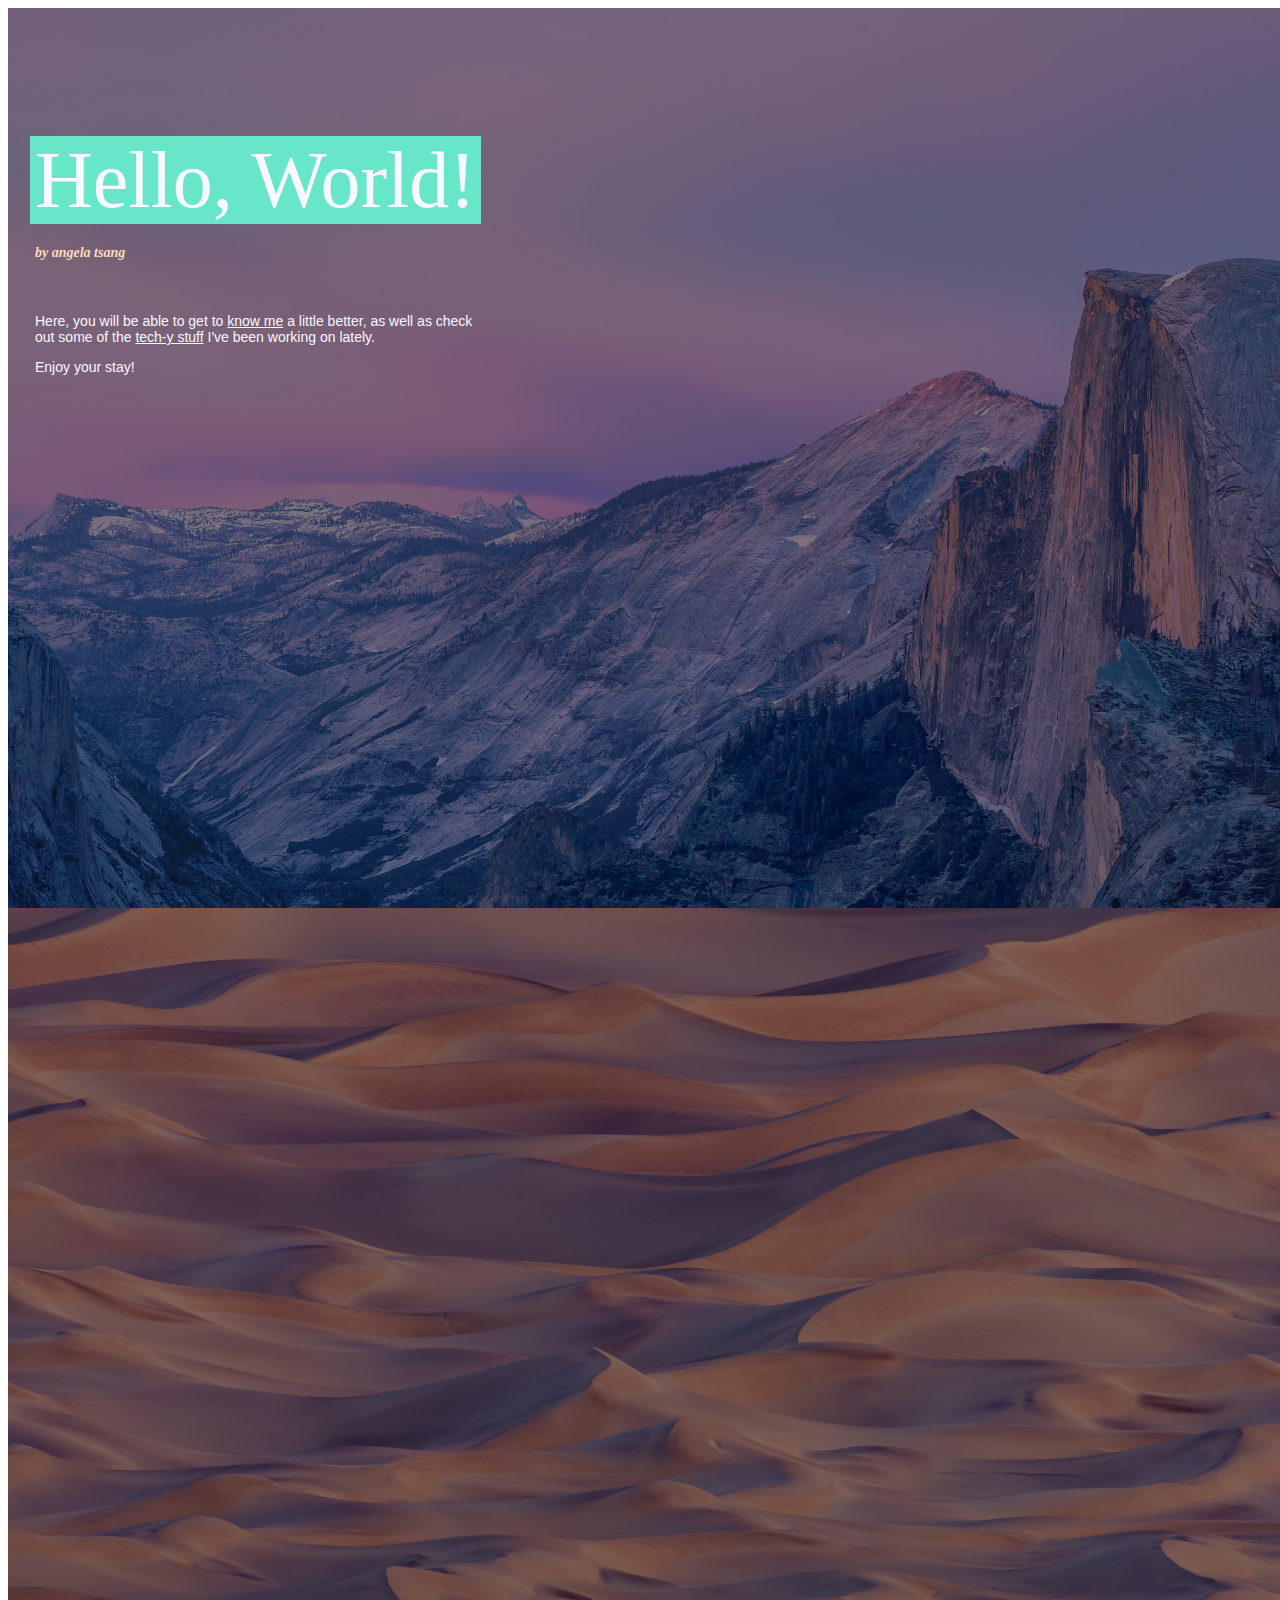
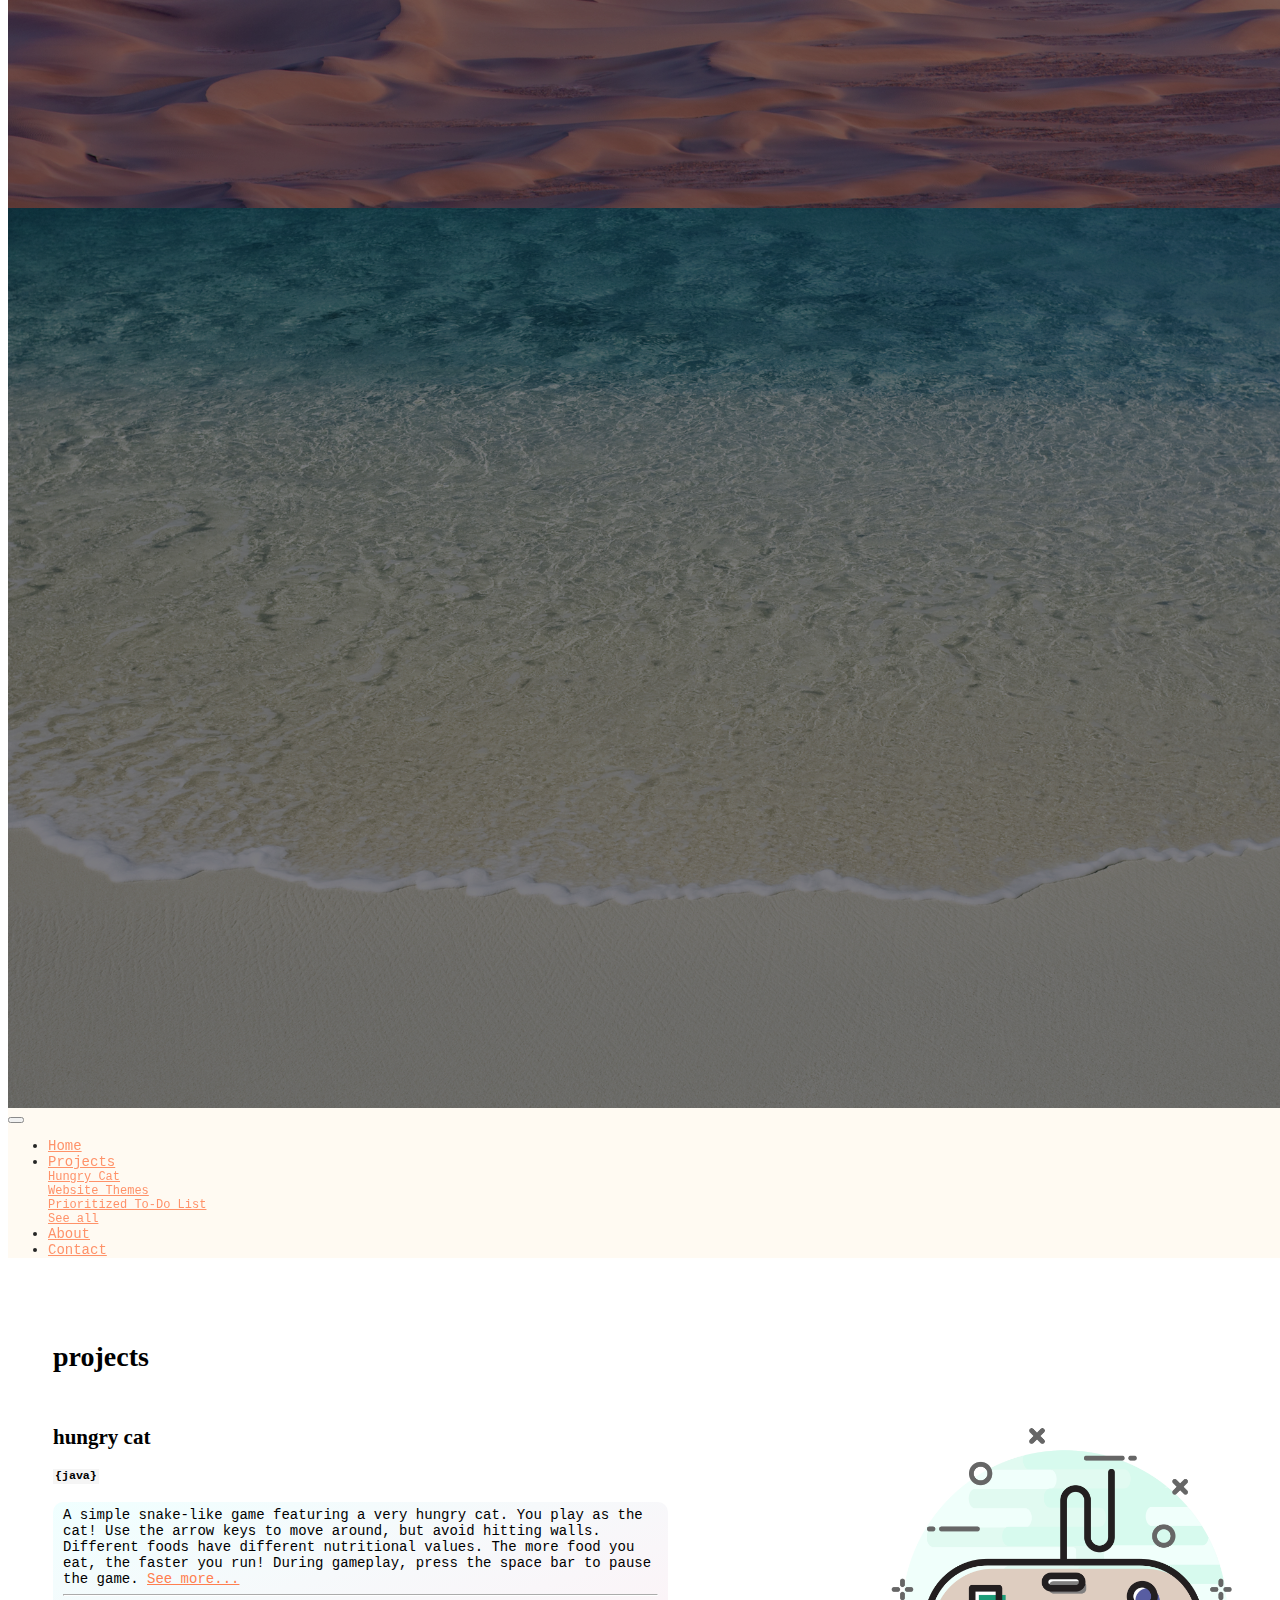
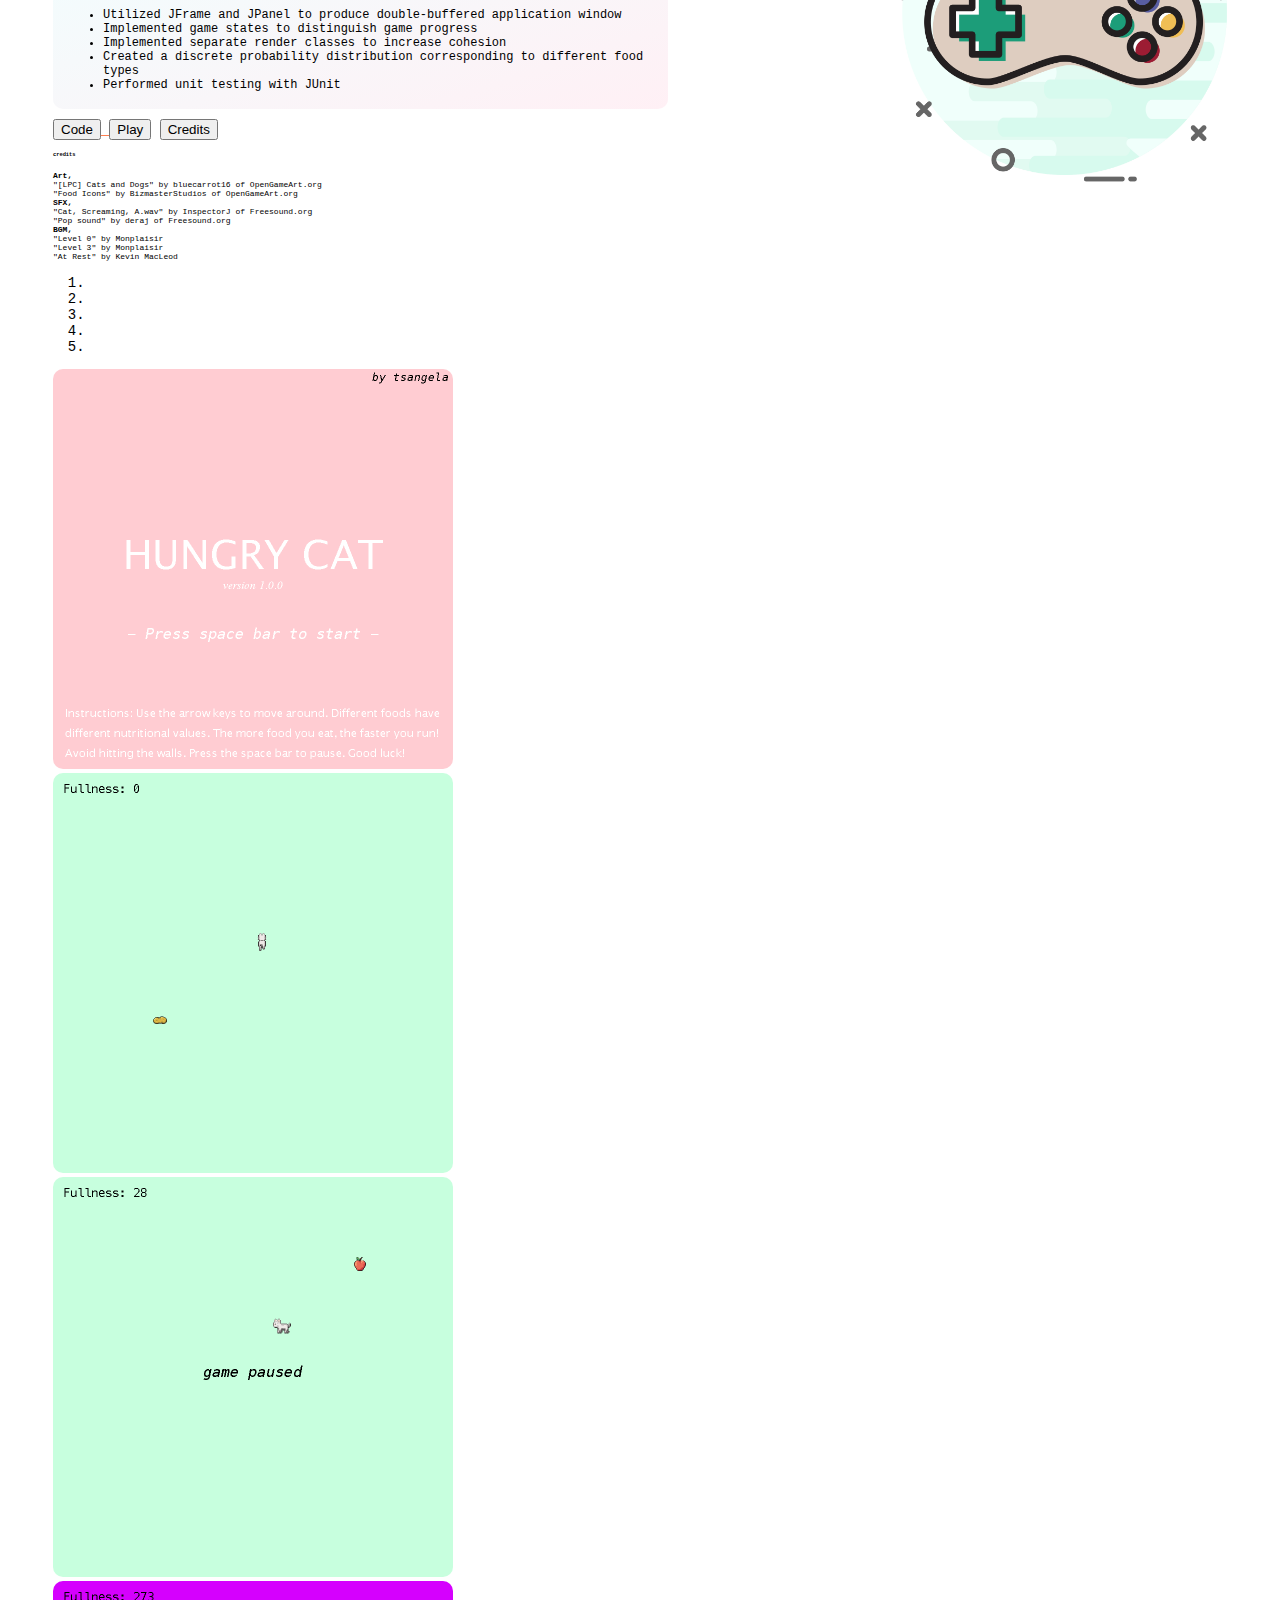
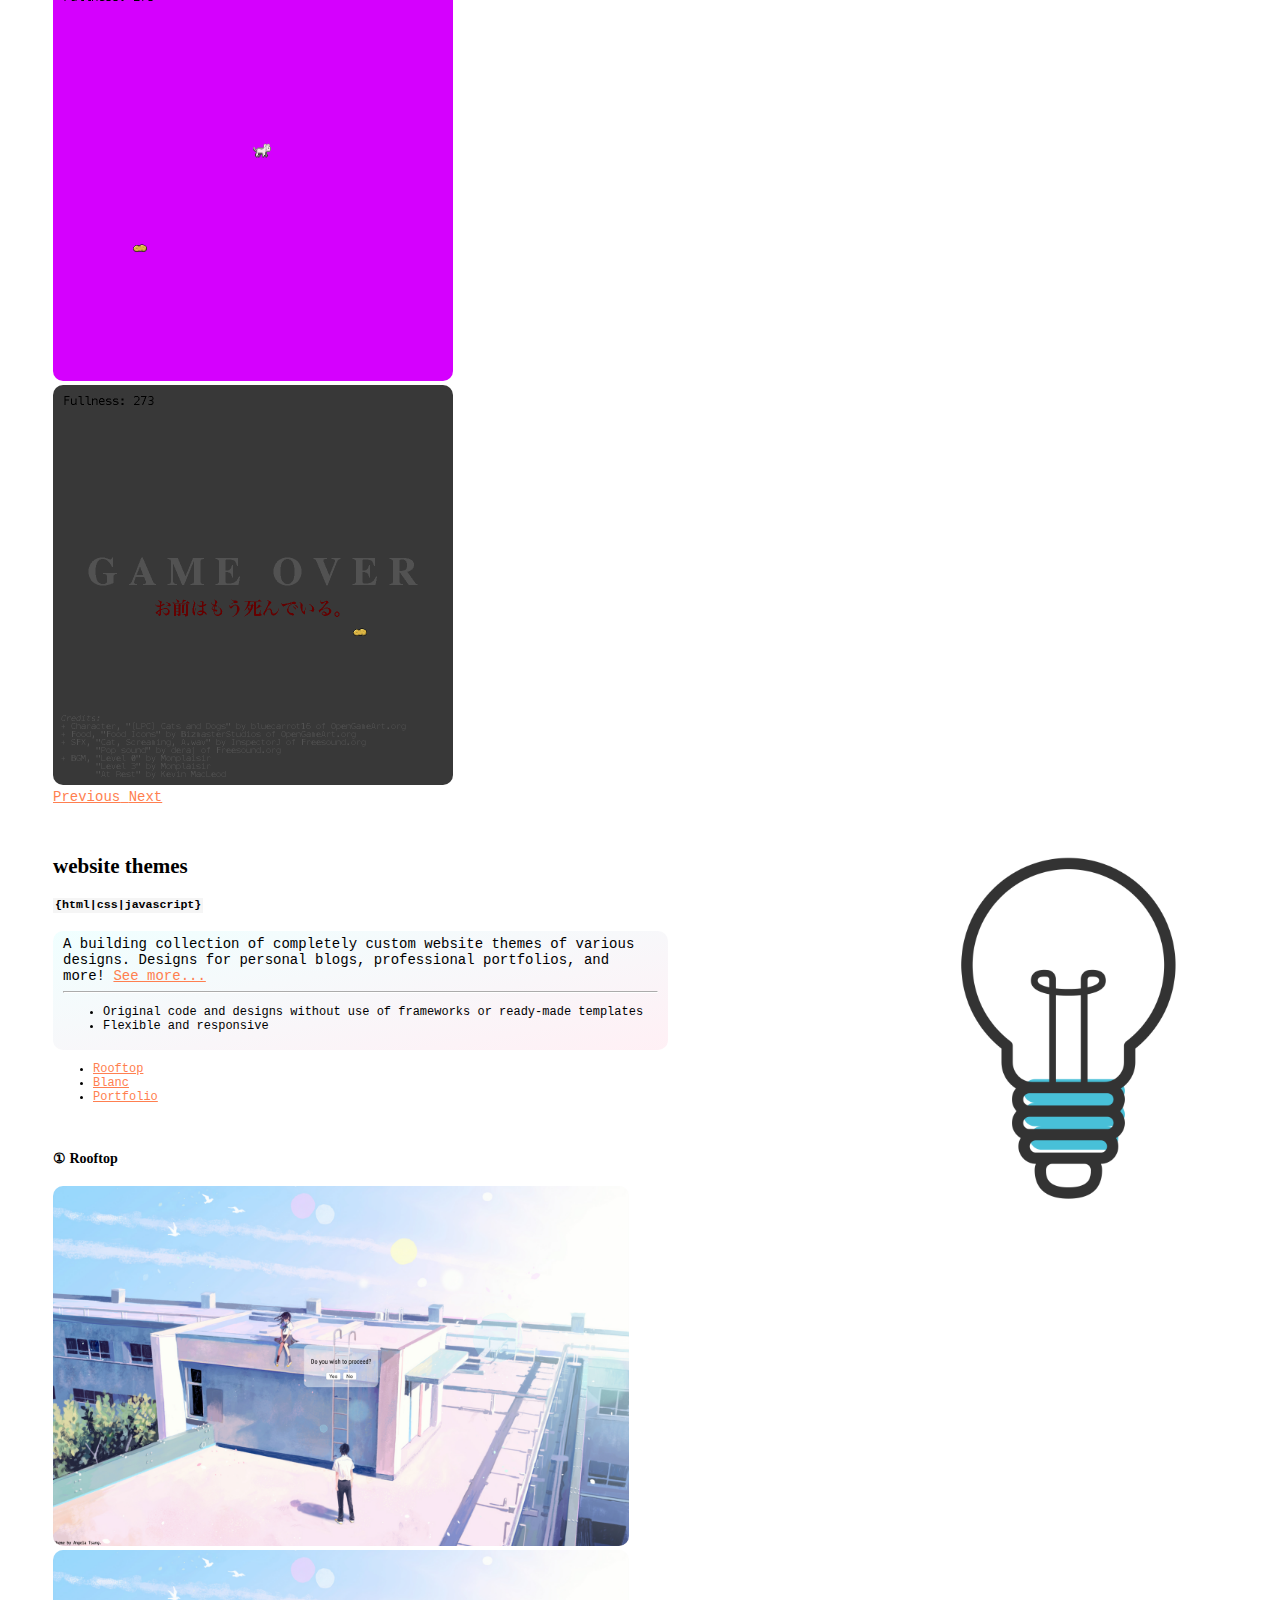
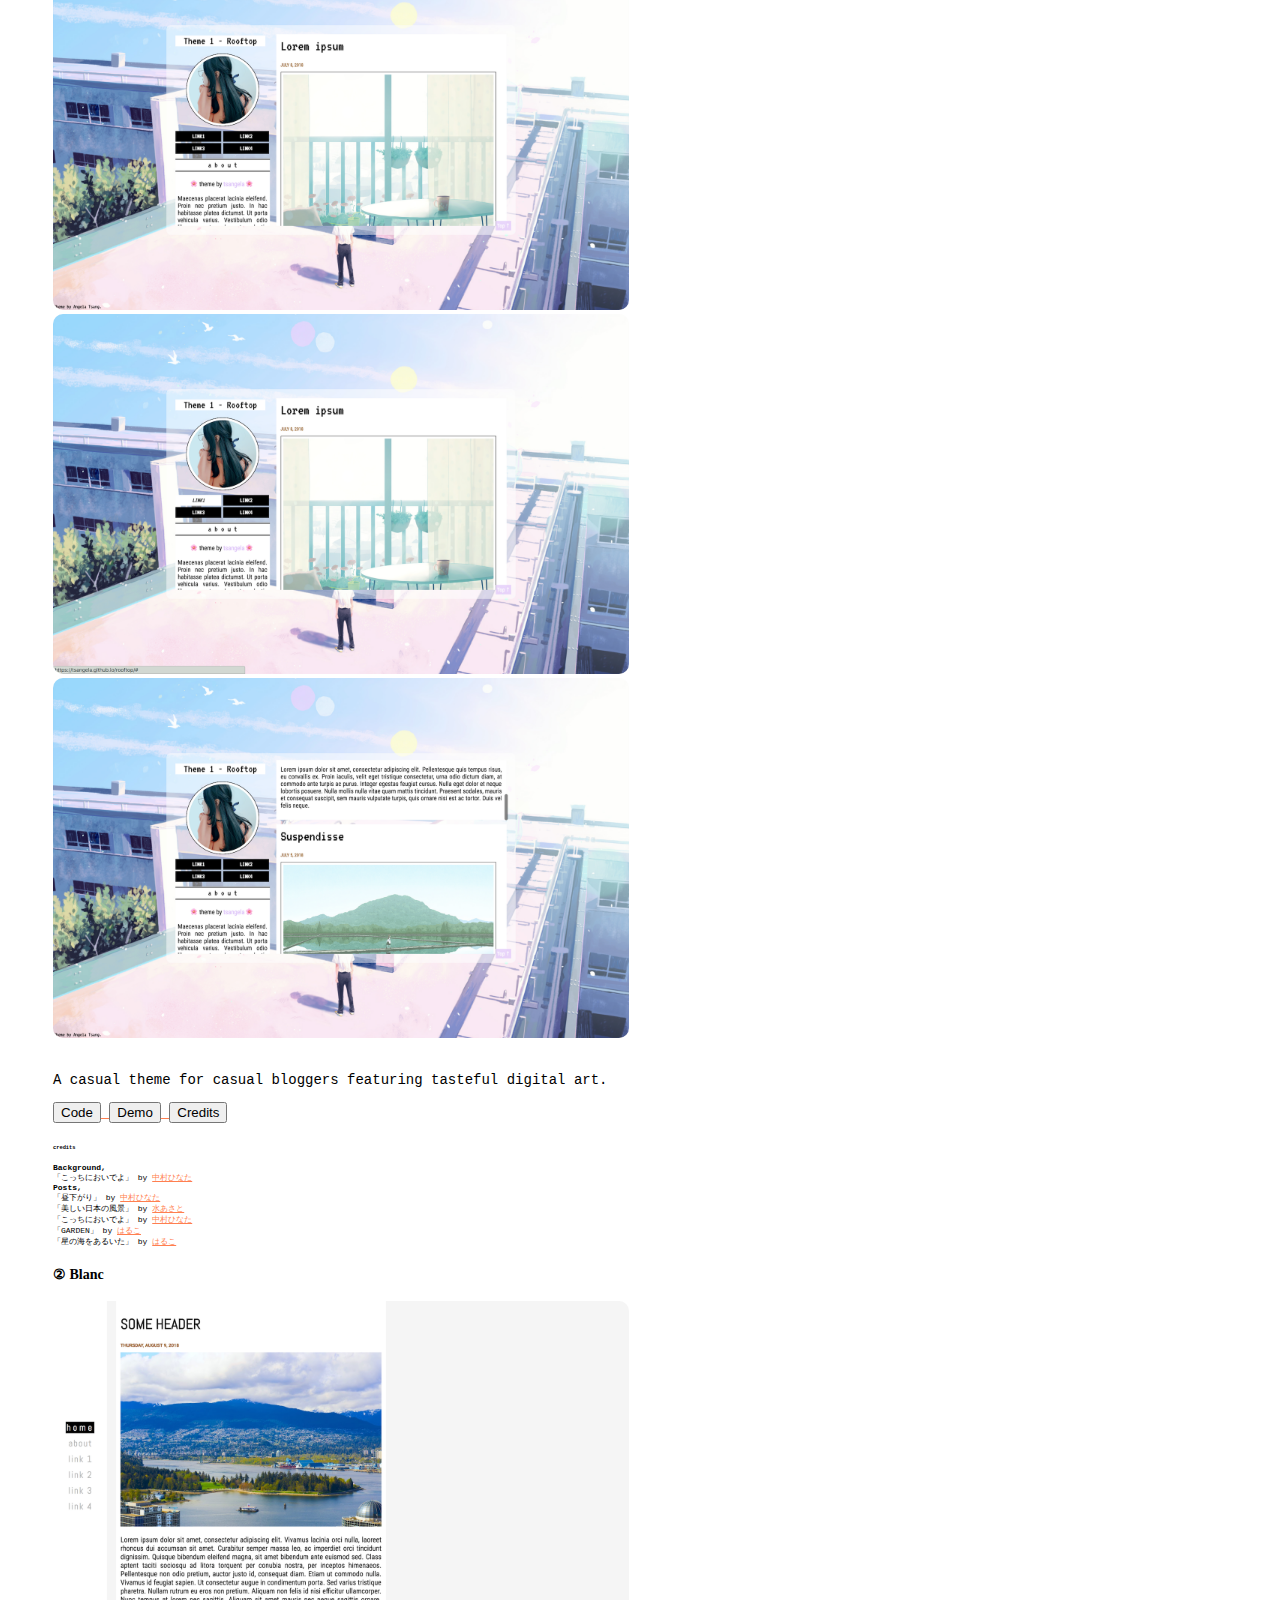
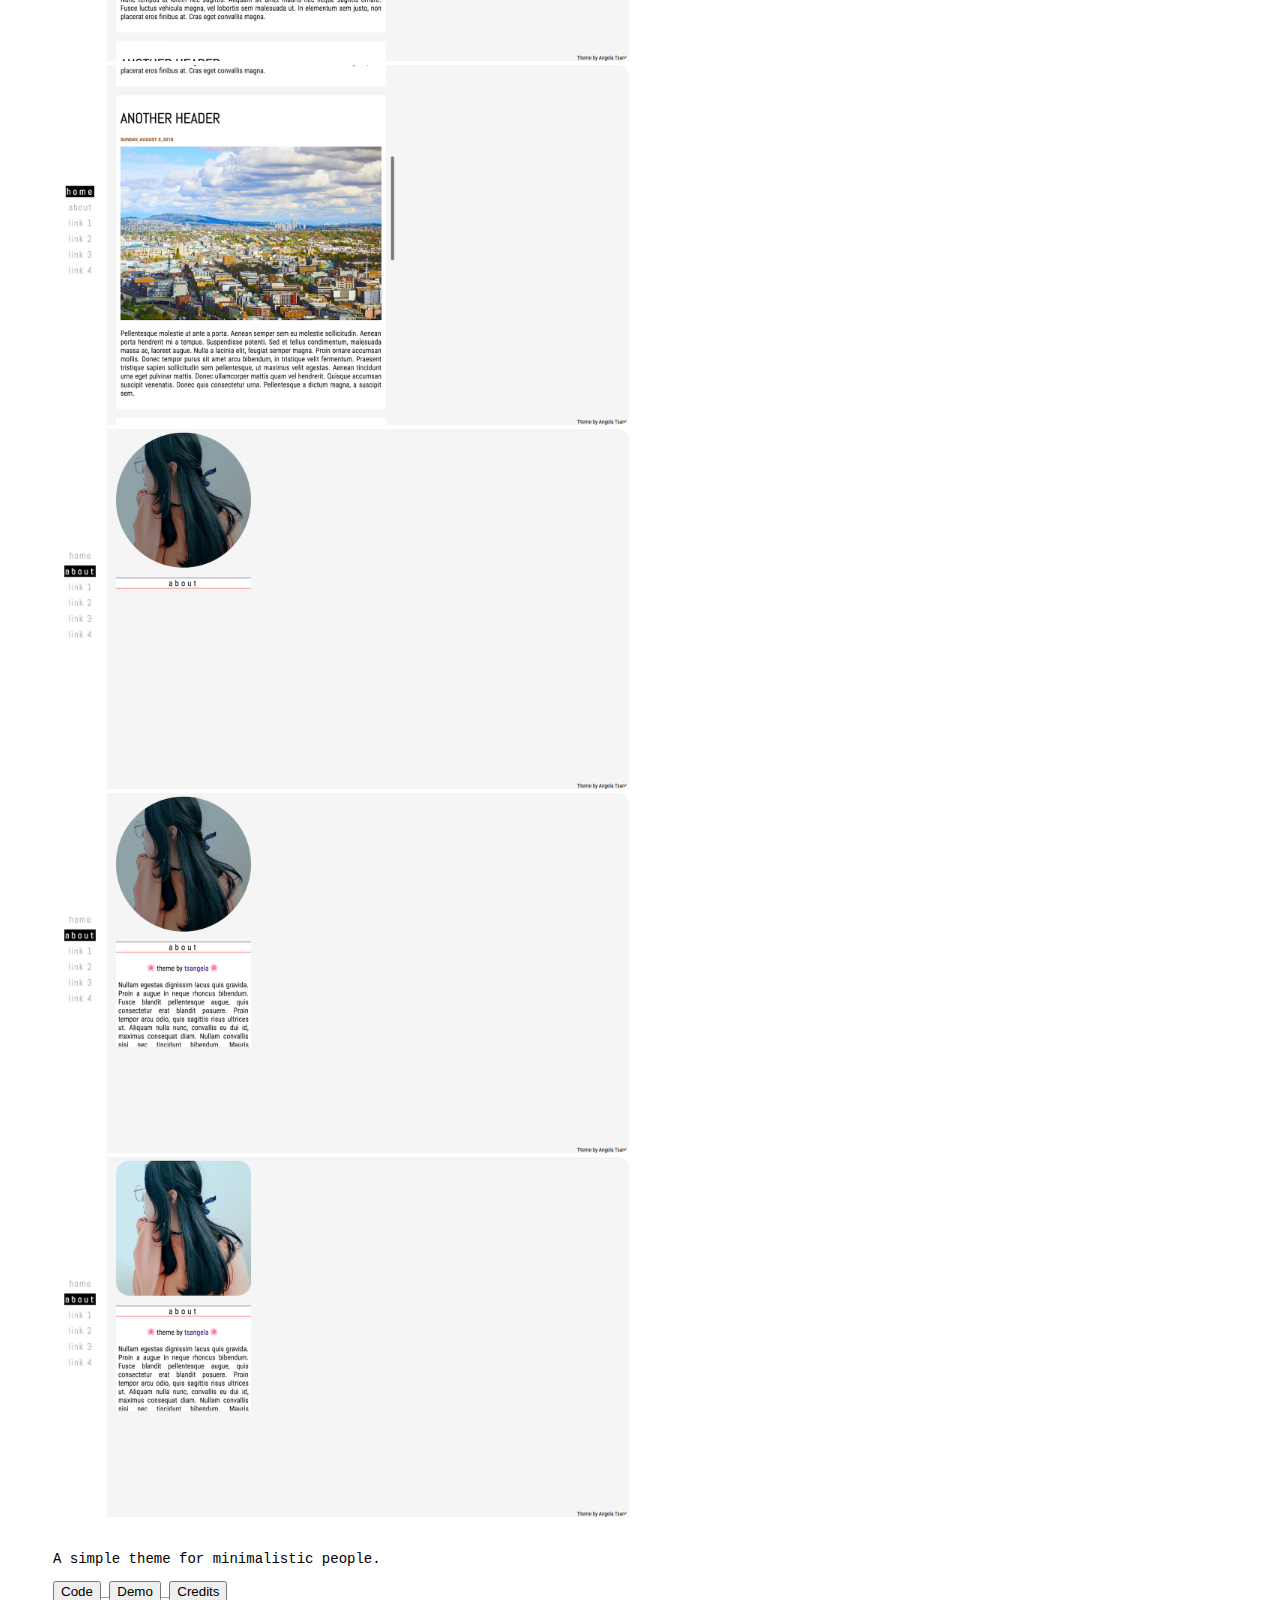
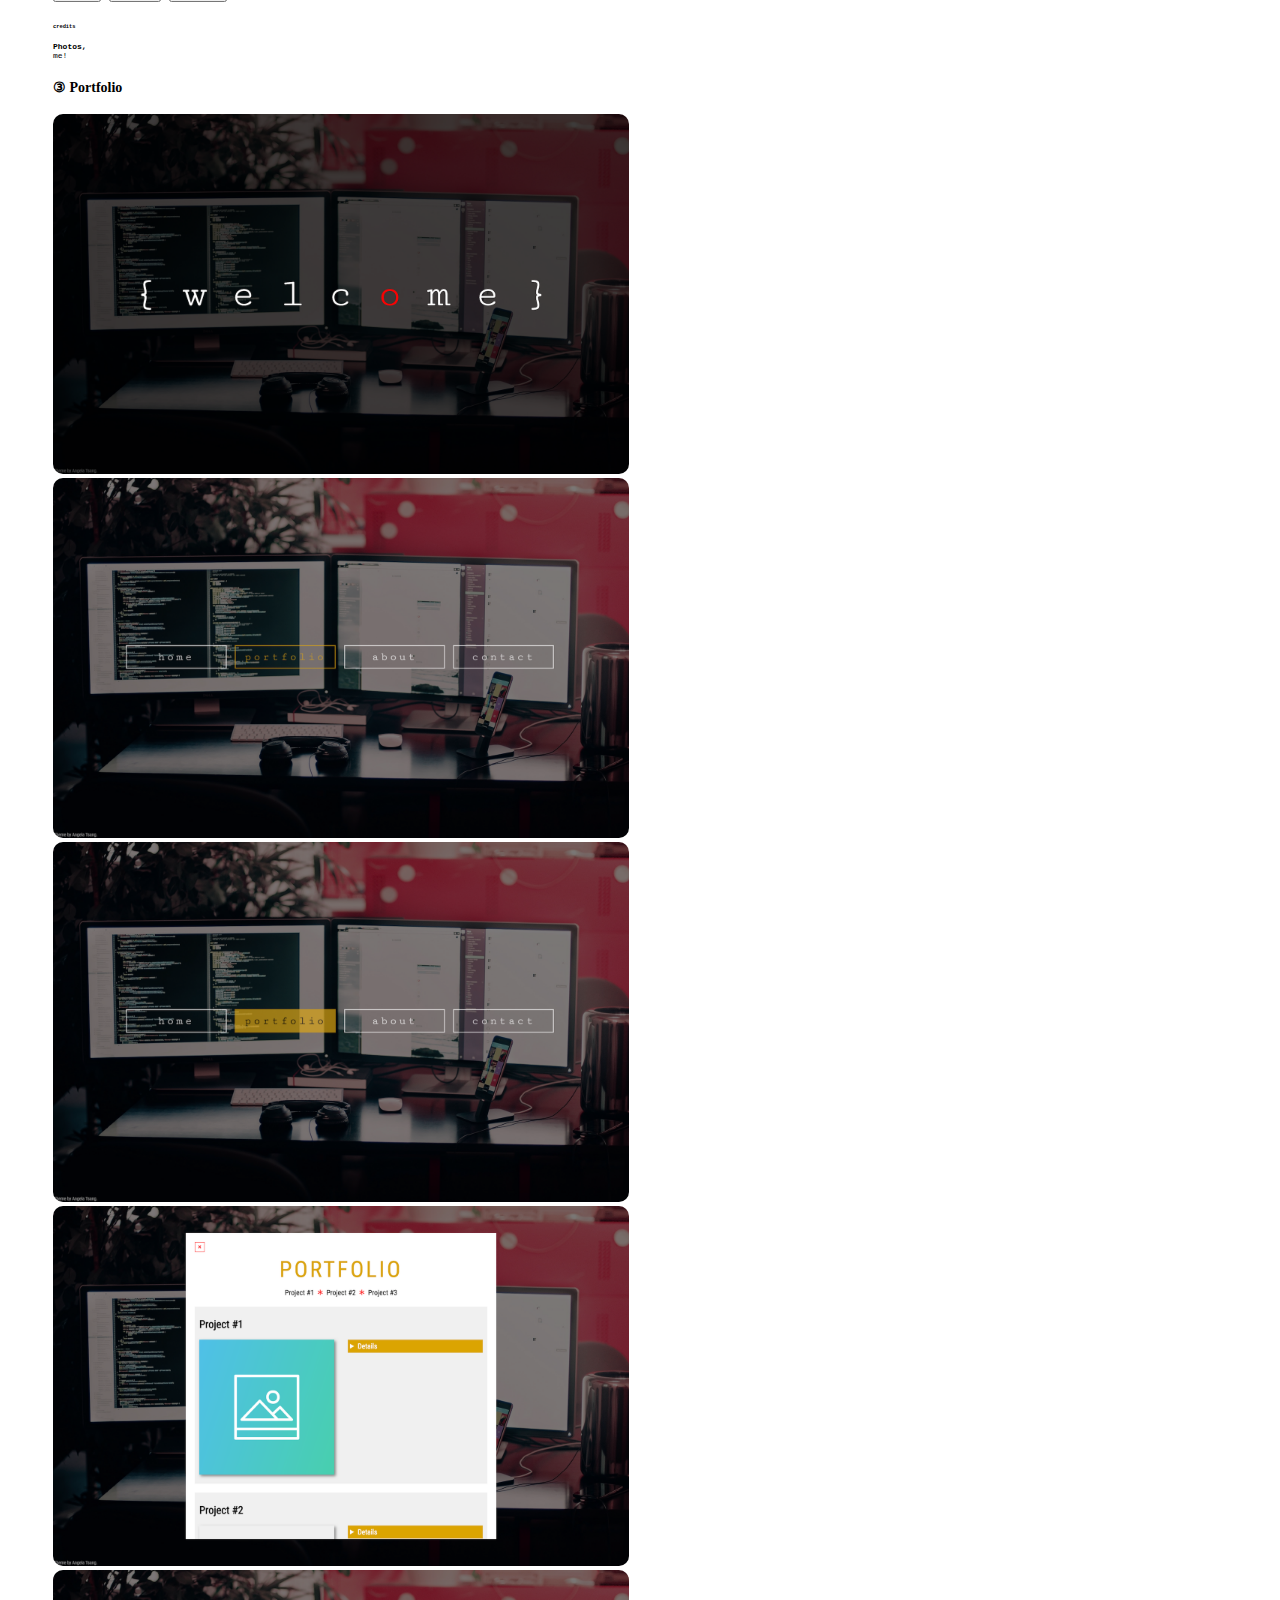
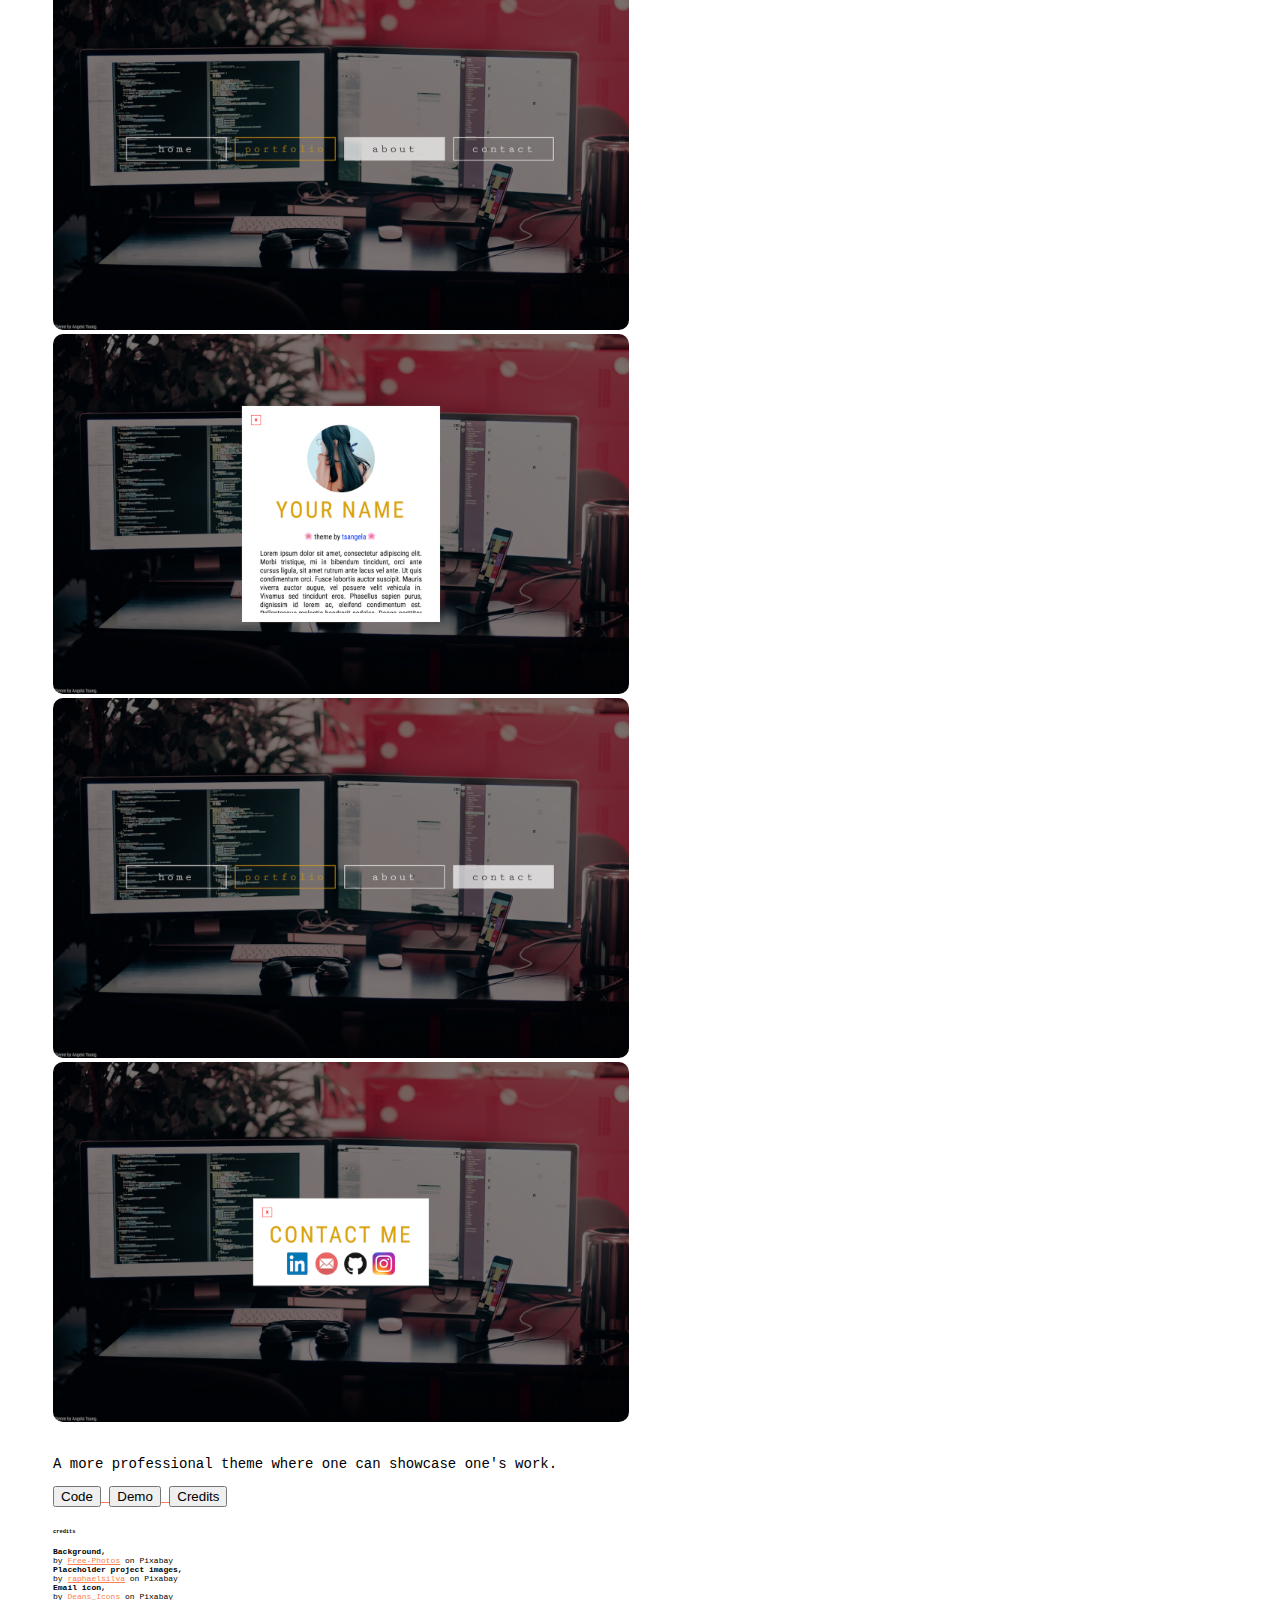
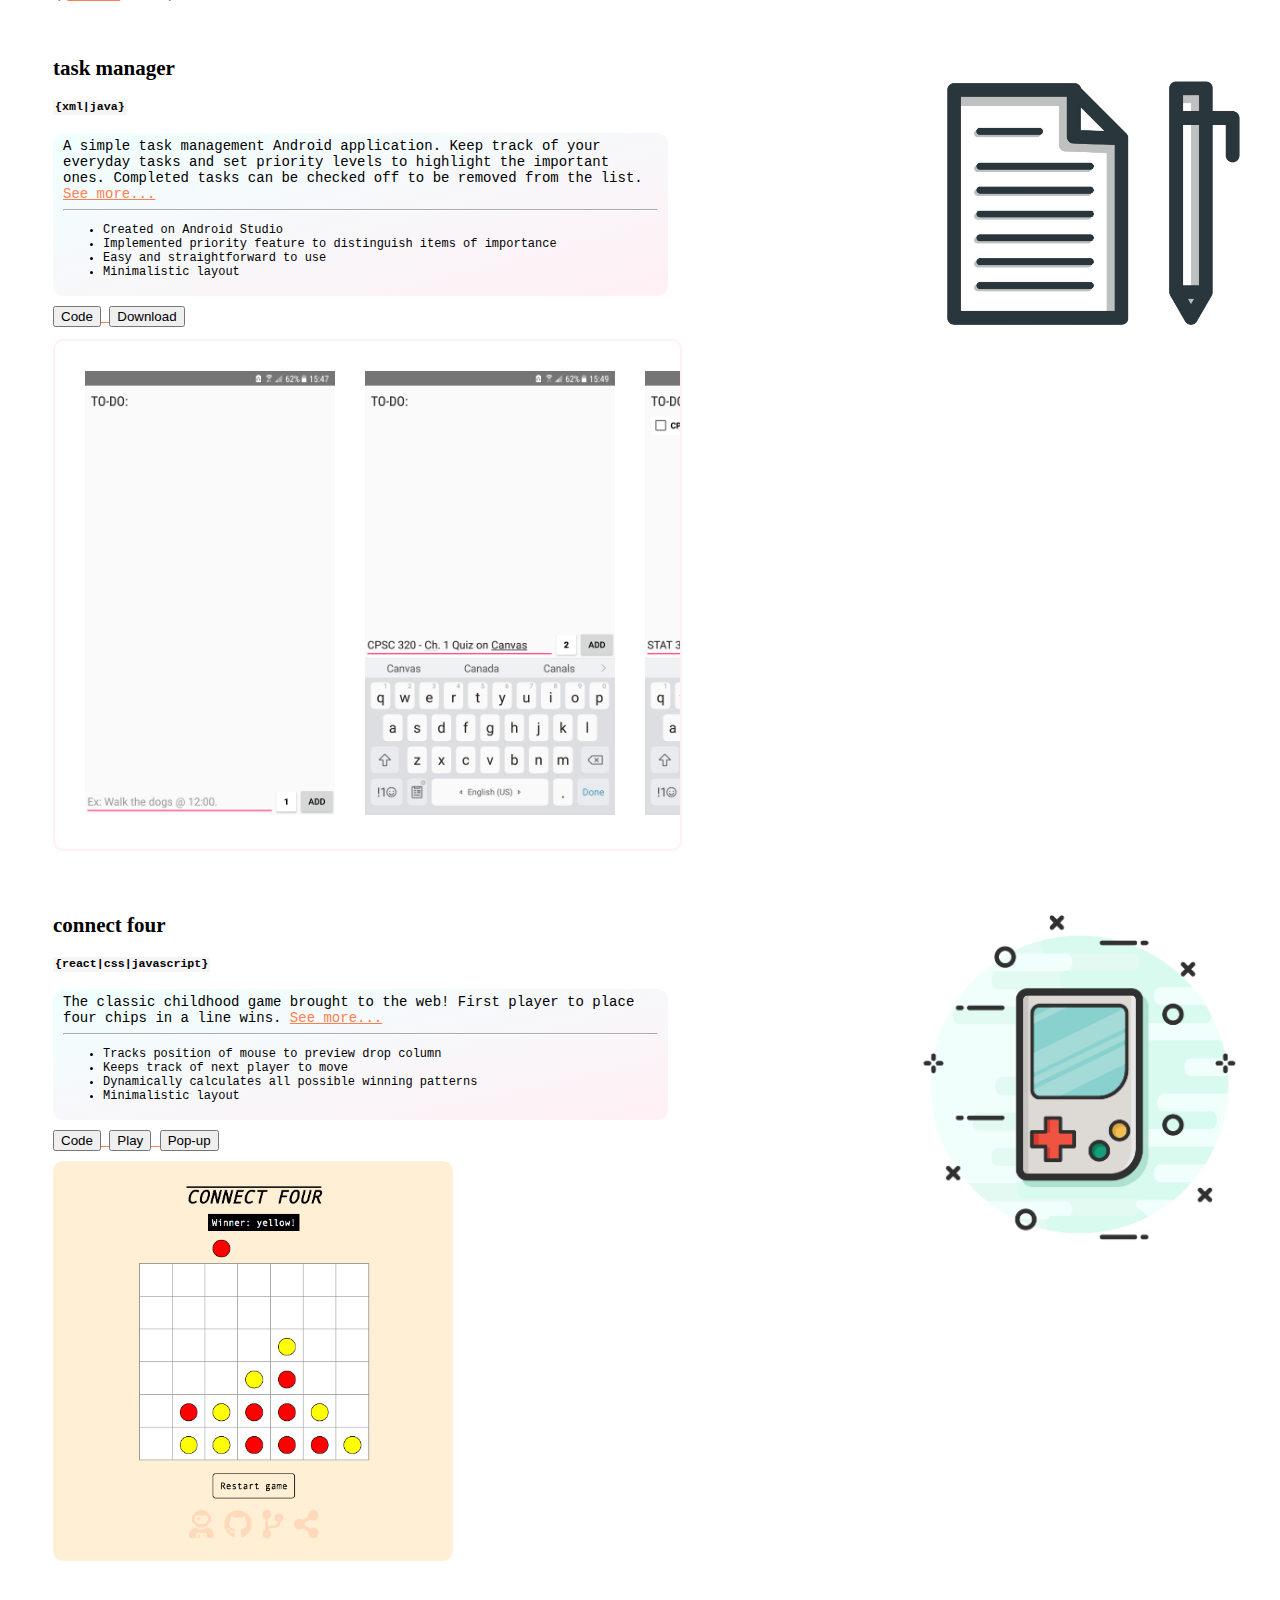
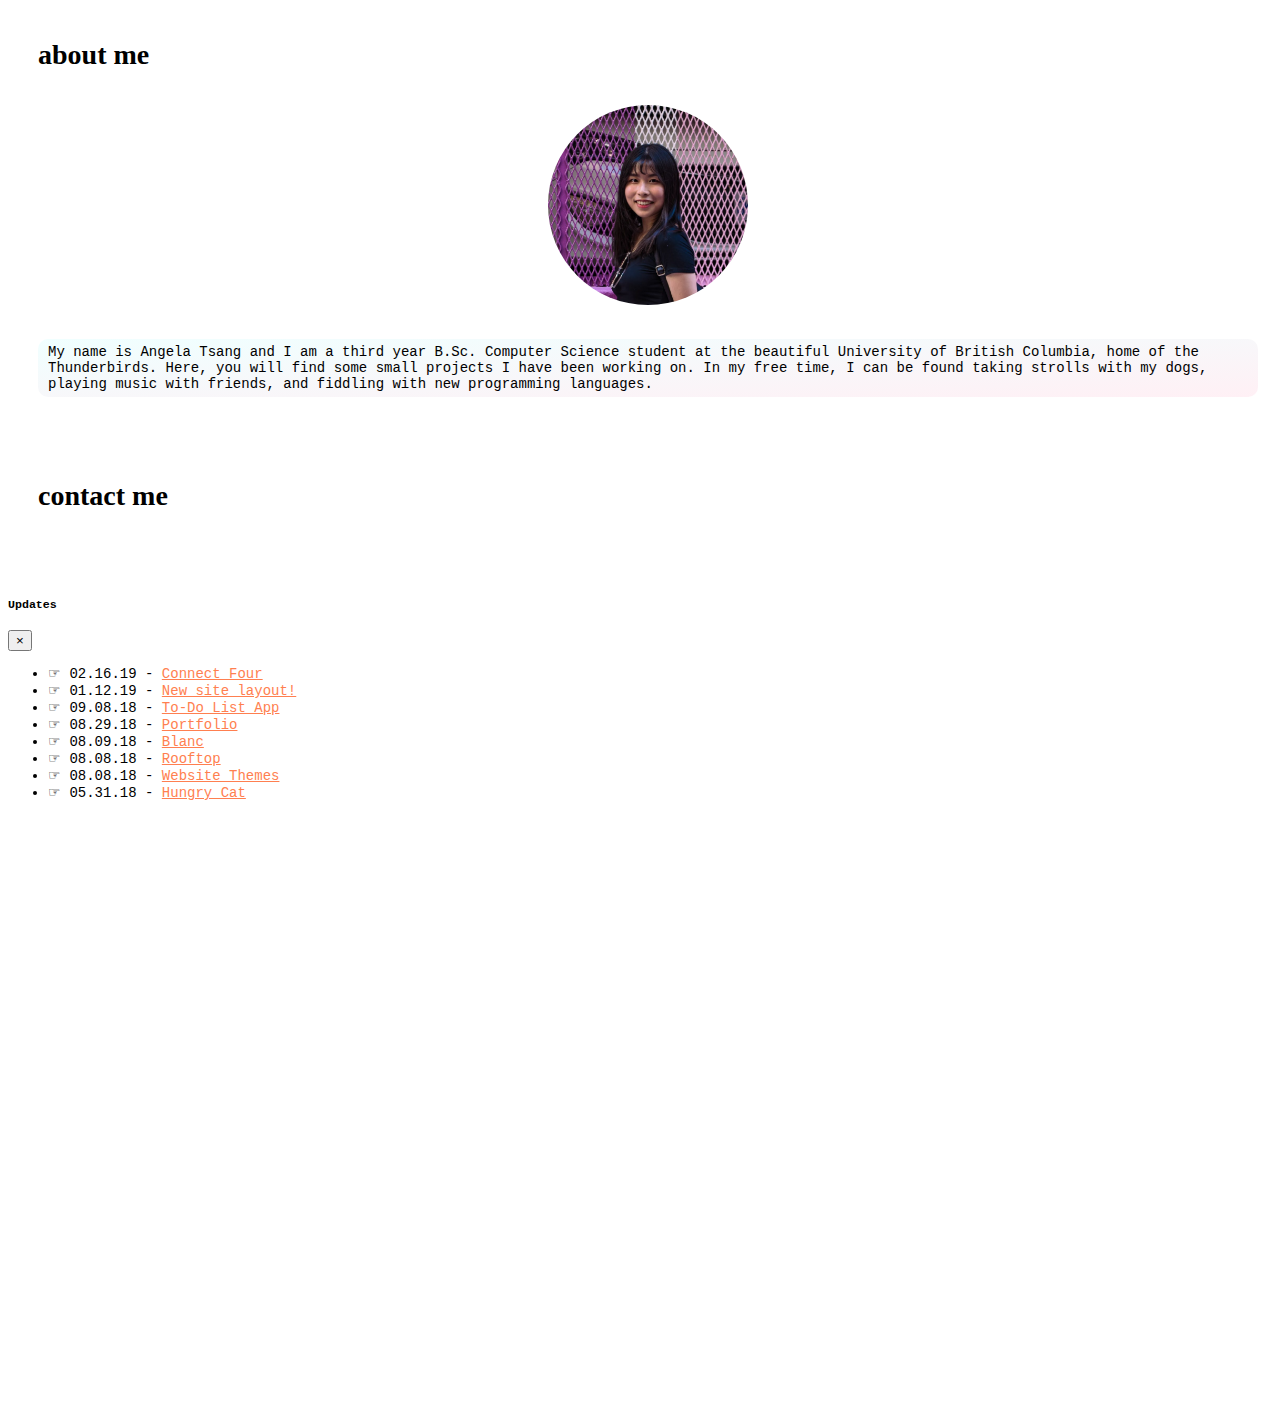
==== index.html @ 6affeb75 "circle numbers" ====
<!DOCTYPE html>
<html lang="en">
<head>
    <!-- Required meta tags -->
    <meta charset="UTF-8">
    <meta name="viewport" content="width-device-width, initial-scale=1">
    <meta name="description" content="Angela Tsang's website.">
    <meta name="author" content="Angela Tsang / tsangela">
    <!-- Bootstrap CSS -->
    <link rel="stylesheet" href="https://stackpath.bootstrapcdn.com/bootstrap/4.1.3/css/bootstrap.min.css" integrity="sha384-MCw98/SFnGE8fJT3GXwEOngsV7Zt27NXFoaoApmYm81iuXoPkFOJwJ8ERdknLPMO" crossorigin="anonymous">
    <link rel="stylesheet" href="https://use.fontawesome.com/releases/v5.6.3/css/all.css" integrity="sha384-UHRtZLI+pbxtHCWp1t77Bi1L4ZtiqrqD80Kn4Z8NTSRyMA2Fd33n5dQ8lWUE00s/" crossorigin="anonymous">
    <link rel="stylesheet" href="https://cdnjs.cloudflare.com/ajax/libs/animate.css/3.7.0/animate.min.css">
    <link rel="stylesheet" href="css/style.css">
    <!-- Google Fonts -->
    <link href='https://fonts.googleapis.com/css?family=VT323|Roboto+Condensed' rel='stylesheet'>
    <!-- Favicon -->
    <link rel="icon" href="images/chimken.png">

    <title>Angela Tsang</title>

</head>

<body>

<div id="landing">
    <div id="carousel-background" class="carousel slide carousel-fade" data-ride="carousel" data-pause="false" data-interval="10000">
        <div class="carousel-inner">
            <div class="carousel-item active">
                <img src="images/bg/Yosemite.jpg">
            </div>
            <div class="carousel-item">
                <img src="images/bg/Desert.jpg">
            </div>
            <div class="carousel-item">
                <img src="images/bg/Beach.jpg">
            </div>
        </div>
    </div>

    <div class="left-side">
        <div class="animated fadeInDown welcome">
            <span class="welcome-title">Hello, World!</span>
            <div class="welcome-description">
                <div class="welcome-subtitle"><h4>by angela tsang</h4></div>
                <div class="space"></div>
                <p>Here, you will be able to get to <a href="#about" class="emphasize">know me</a> a little better,
                    as well as check out some of the <a href="#projects" class="emphasize">tech-y stuff</a> I've been
                    working on lately.</p>
                <p><span class="emphasize">Enjoy your stay!</span></p>
            </div>
        </div>

        <div class="space"></div><div class="space"></div>
        <div class="animated fadeIn slow nav">
            <div class="row">
                <div class="col">
                    <div class="row">
                        <a href="#about">
                            <i class="fas fa-user-astronaut fa-2x icon" onmouseover="showDesc('about-desc')" onmouseout="hideDesc('about-desc')"></i>
                        </a>
                    </div>
                    <div class="row desc" id="about-desc" style="padding-left: 8px;">about</div>
                </div>
                <div class="col">
                    <div class="row">
                        <a href="#" data-toggle="modal" data-target="#updateModal">
                            <i class="fas fa-list-ol fa-2x icon" onmouseover="showDesc('updates-desc')" onmouseout="hideDesc('updates-desc')"></i>
                        </a>
                    </div>
                    <div class="row desc" id="updates-desc">updates</div>
                </div>
                <div class="col">
                    <div class="row">
                        <a href="#projects" style="margin-right: 5px">
                            <i class="fas fa-laptop-code fa-2x icon" onmouseover="showDesc('projects-desc')" onmouseout="hideDesc('projects-desc')"></i>
                        </a>
                    </div>
                    <div class="row desc" id="projects-desc">projects</div>
                </div>
                <div class="col">
                    <div class="row">
                        <a href="#contact">
                            <i class="far fa-envelope fa-2x icon" onmouseover="showDesc('contact-desc')" onmouseout="hideDesc('contact-desc')"></i>
                        </a>
                    </div>
                    <div class="row desc" id="contact-desc">contact</div>
                </div>
            </div>
        </div>
    </div>
</div>

<nav class="navbar sticky-top navbar-expand-sm navbar-light">
    <button class="navbar-toggler navbar-toggler-right" type="button" data-toggle="collapse"
            data-target="#navbarNavAltMarkup" aria-controls="navbarNavAltMarkup"
            aria-expanded="false" aria-label="Toggle navigation">
        <span class="navbar-toggler-icon"></span>
    </button>

    <div class="collapse navbar-collapse" id="navbarNavAltMarkup">
        <ul class="navbar-nav mr-auto">
            <li class="nav-item">
                <a class="nav-link" href="#landing">Home</a>
            </li>
            <li class="nav-item dropdown">
                <a class="nav-link dropdown-toggle" href="#" id="navbarDropdown" role="button"
                   data-toggle="dropdown" aria-haspopup="true" aria-expanded="false">
                    Projects
                </a>
                <div id="dropdown-projects" class="dropdown-menu" aria-labelledby="navbarDropdown">
                    <a class="dropdown-item" href="#hungrycat">Hungry Cat</a>
                    <div class="dropdown-divider"></div>
                    <!--<a class="dropdown-item" href="#mywebsite">Angela Tsang's Website</a>-->
                    <!--<div class="dropdown-divider"></div>-->
                    <a class="dropdown-item" href="#mythemes">Website Themes</a>
                    <div class="dropdown-divider"></div>
                    <a class="dropdown-item" href="#to-do-list">Prioritized To-Do List</a>
                    <div class="dropdown-divider"></div>
                    <a class="dropdown-item" href="#projects">See all</a>
                </div>
            </li>
            <li class="nav-item">
                <a class="nav-link" href="#about">About</a>
            </li>
            <li class="nav-item">
                <a class="nav-link" href="#contact">Contact</a>
            </li>
        </ul>
    </div>
</nav>


<div id="projects" class="container-fluid">
    <div class="section">
        <h1><i class="fas fa-laptop-code"></i> projects <span class="header-link"><a href="#projects">#</a></span></h1>

        <br>

        <div id="hungrycat">
            <h2><span class="emphasize">hungry cat <i class="fas fa-cat"></i></span></h2>
            <h5><span class="languages">{java}</span></h5>
            <div class="container-gradient project-desc">
                A simple snake-like game featuring a very hungry cat. You play as the cat! Use the arrow keys
                to move around,
                but avoid hitting walls. Different foods have different nutritional values. The more food you eat, the
                faster you run!
                During gameplay, press the space bar to pause the game.
                <a data-toggle="collapse" href="#collapseHungryDetail" role="button" aria-expanded="false"
                   aria-controls="collapseHungryDetail">
                    See more...
                </a>

                <div class="collapse" id="collapseHungryDetail">
                    <hr>
                    <ul>
                        <li>Utilized JFrame and JPanel to produce double-buffered application window</li>
                        <li>Implemented game states to distinguish game progress</li>
                        <li>Implemented separate render classes to increase cohesion</li>
                        <li>Created a discrete probability distribution corresponding to different food types</li>
                        <li>Performed unit testing with JUnit</li>
                    </ul>
                </div>
            </div>

            <div class="project-btns justify-center">
                <a href="https://github.com/tsangela/HungryCat" target="_blank">
                    <button type="button" class="btn btn-warning btn-md">Code</button>
                </a>
                <button type="button" class="btn btn-info btn-md disabled" data-toggle="tooltip" data-placement="top" title="Coming soon!">Play</button>
                <a data-toggle="collapse" href="#collapseHungryCredits" role="button" aria-expanded="false" aria-controls="collapseHungryCredits">
                    <button data-toggle="collapse" type="button" class="btn btn-secondary btn-md">Credits</button>
                </a>
            </div>

            <div class="collapse justify-center" id="collapseHungryCredits">
                <div class="credits">
                    <h6>credits</h6>
                    <div class="row">
                        <div class="col-1"><b>Art,</b></div>
                        <div class="col">"[LPC] Cats and Dogs" by bluecarrot16 of OpenGameArt.org</div>
                    </div>
                    <div class="row">
                        <div class="col-1"></div>
                        <div class="col">"Food Icons" by BizmasterStudios of OpenGameArt.org</div>
                    </div>
                    <div class="row">
                        <div class="col-1"><b>SFX,</b></div>
                        <div class="col">"Cat, Screaming, A.wav" by InspectorJ of Freesound.org</div>
                    </div>
                    <div class="row">
                        <div class="col-1"></div>
                        <div class="col">"Pop sound" by deraj of Freesound.org</div>
                    </div>
                    <div class="row">
                        <div class="col-1"><b>BGM,</b></div>
                        <div class="col">"Level 0" by Monplaisir</div>
                    </div>
                    <div class="row">
                        <div class="col-1"></div>
                        <div class="col">"Level 3" by Monplaisir</div>
                    </div>
                    <div class="row">
                        <div class="col-1"></div>
                        <div class="col">"At Rest" by Kevin MacLeod</div>
                    </div>
                </div>
            </div>

            <div class="justify-center">
                <div id="hungrycatpreview" class="carousel slide" data-ride="carousel">
                    <ol class="carousel-indicators">
                        <li data-target="#hungrycatpreview" data-slide-to="0" class="active"></li>
                        <li data-target="#hungrycatpreview" data-slide-to="1"></li>
                        <li data-target="#hungrycatpreview" data-slide-to="2"></li>
                        <li data-target="#hungrycatpreview" data-slide-to="3"></li>
                        <li data-target="#hungrycatpreview" data-slide-to="4"></li>
                    </ol>
                    <div class="carousel-inner">
                        <div class="carousel-item active">
                            <img class="cat-preview" src="images/hungry-cat/hungry-cat-title.png"
                                 alt="hungry-cat-title.png">
                        </div>
                        <div class="carousel-item">
                            <img class="cat-preview" src="images/hungry-cat/hungry-cat-main.png"
                                 alt="hungry-cat-main.png">
                        </div>
                        <div class="carousel-item">
                            <img class="cat-preview" src="images/hungry-cat/hungry-cat-paused.png"
                                 alt="hungry-cat-paused.png">
                        </div>
                        <div class="carousel-item">
                            <img class="cat-preview" src="images/hungry-cat/hungry-cat-intense.png"
                                 alt="hungry-cat-intense.png">
                        </div>
                        <div class="carousel-item">
                            <img class="cat-preview" src="images/hungry-cat/hungry-cat-game-over.png"
                                 alt="hungry-cat-game-over.png">
                        </div>
                    </div>
                    <a class="carousel-control-prev" href="#hungrycatpreview" role="button" data-slide="prev">
                        <span class="carousel-control-prev-icon" aria-hidden="true"></span>
                        <span class="sr-only">Previous</span>
                    </a>
                    <a class="carousel-control-next" href="#hungrycatpreview" role="button" data-slide="next">
                        <span class="carousel-control-next-icon" aria-hidden="true"></span>
                        <span class="sr-only">Next</span>
                    </a>
                </div>
            </div>
        </div>

        <br>
        <div class="hr-break">
            <i class="fab fa-pagelines fa-2x"></i>
            <i class="fab fa-pagelines fa-2x"></i>
            <i class="fab fa-pagelines fa-2x"></i>
        </div>
        <br>

        <!--<div id="mywebsite">-->
            <!--<h2><span class="emphasize">angela tsang's website</span></h2>-->
            <!--<h5><span class="languages">{html|css|javascript}</span></h5>-->
        <!--<p>A flexible and responsive personal website hosted on GitHub pages to showcase-->
                <!--my skills and projects. A blend of original code and some Bootstrap components-->
                <!--&lt;!&ndash;<strike>and a pool of blood, sweat, and tears</strike>&ndash;&gt;-->
                <!--brings you the page you surfing right this instant!-->
                <!--<a data-toggle="collapse" href="#collapseWebsiteDetail" role="button" aria-expanded="false"-->
                   <!--aria-controls="collapseWebsiteDetail">-->
                    <!--See more...-->
                <!--</a>-->
            <!--</p>-->

            <!--<div class="collapse" id="collapseWebsiteDetail">-->
                <!--<ul>-->
                    <!--<li>Utilized Twitter Bootstrap framework</li>-->
                    <!--<li>Flexible and responsive</li>-->
                    <!--<li>Original layout</li>-->
                <!--</ul>-->
            <!--</div>-->

            <!--<a href="https://github.com/tsangela/tsangela.github.io" target="_blank">-->
                <!--<button type="button" class="btn btn-danger btn-md">Code</button>-->
            <!--</a>-->
        <!--</div>-->

        <!--<br>-->
        <!--<div class="hr-break">-->
            <!--<i class="fab fa-pagelines fa-2x"></i>-->
            <!--<i class="fab fa-pagelines fa-2x"></i>-->
            <!--<i class="fab fa-pagelines fa-2x"></i>-->
        <!--</div>-->
        <!--<br>-->

        <div id="mythemes" class="project-right">
            <h2><span class="emphasize">website themes <i class="fas fa-laptop"></i></span></h2>
            <h5><span class="languages">{html|css|javascript}</span></h5>
            <div class="container-gradient project-desc">
                A building collection of completely custom website themes of various designs. Designs
                for personal blogs, professional portfolios, and more!
                <a data-toggle="collapse" href="#collapseThemesDetail" role="button" aria-expanded="false"
                   aria-controls="collapseThemesDetail">
                    See more...
                </a>
                <div class="collapse" id="collapseThemesDetail">
                    <hr>
                    <ul>
                        <li>Original code and designs without use of frameworks or ready-made templates</li>
                        <li>Flexible and responsive</li>
                    </ul>
                </div>
            </div>

            <div class="theme-tabs">
                <ul class="nav nav-tabs">
                    <li class="nav-item">
                        <a data-toggle="tab" class="nav-link active" href="#rooftop">Rooftop</a>
                    </li>
                    <li class="nav-item">
                        <a data-toggle="tab" class="nav-link" href="#blanc">Blanc</a>
                    </li>
                    <li class="nav-item">
                        <a data-toggle="tab" class="nav-link" href="#portfolio">Portfolio</a>
                    </li>
                </ul>

                <br>

                <div class="tab-content">

                    <div id="rooftop" class="tab-pane fade show active">
                        <h4>&#9312; Rooftop</h4>
                        <!--Preview-->
                        <div id="carouselRooftop" class="carousel slide" data-ride="carousel">
                            <div class="carousel-inner">
                                <div class="carousel-item active">
                                    <img class="theme-preview" src="images/themes/rooftop/rooftop-1.png" alt="Rooftop-1">
                                </div>
                                <div class="carousel-item">
                                    <img class="theme-preview" src="images/themes/rooftop/rooftop-2.png" alt="Rooftop-2">
                                </div>
                                <div class="carousel-item">
                                    <img class="theme-preview" src="images/themes/rooftop/rooftop-3.png" alt="Rooftop-3">
                                </div>
                                <div class="carousel-item">
                                    <img class="theme-preview" src="images/themes/rooftop/rooftop-4.png" alt="Rooftop-4">
                                </div>
                            </div>
                        </div>
                        <br>
                        <p>A casual theme for casual bloggers featuring tasteful digital art.</p>
                        <div>
                            <a href="https://github.com/tsangela/rooftop" target="_blank">
                                <button type="button" class="btn btn-warning btn-md">Code</button>
                            </a>
                            <a href="https://tsangela.github.io/rooftop/" target="_blank">
                                <button type="button" class="btn btn-info btn-md">Demo</button>
                            </a>
                            <a data-toggle="collapse" href="#collapseRooftopCredits" role="button" aria-expanded="false" aria-controls="collapseRooftopCredits">
                                <button data-toggle="collapse" type="button" class="btn btn-secondary btn-md">Credits</button>
                            </a>
                        </div>
                        <div class="collapse"  id="collapseRooftopCredits">
                            <div class="credits">
                                <br>
                                <h6>credits</h6>
                                <div class="row">
                                    <div class="col-2"><b>Background,</b></div>
                                    <div class="col">「こっちにおいでよ」 by <a href="http://lipcream.chu.jp/" target="_blank">中村ひなた</a>
                                    </div>
                                </div>
                                <div class="row">
                                    <div class="col-2"><b>Posts,</b></div>
                                    <div class="col">「昼下がり」 by <a href="http://lipcream.chu.jp/" target="_blank">中村ひなた</a></div>
                                </div>
                                <div class="row">
                                    <div class="col-2"></div>
                                    <div class="col">「美しい日本の風景」 by <a href="http://mizuasato.com/" target="_blank">水あさと</a></div>
                                </div>
                                <div class="row">
                                    <div class="col-2"></div>
                                    <div class="col">「こっちにおいでよ」 by <a href="http://lipcream.chu.jp/" target="_blank">中村ひなた</a>
                                    </div>
                                </div>
                                <div class="row">
                                    <div class="col-2"></div>
                                    <div class="col">「GARDEN」 by <a href="http://haruco67.tumblr.com/" target="_blank">はるこ</a>
                                    </div>
                                </div>
                                <div class="row">
                                    <div class="col-2"></div>
                                    <div class="col">「星の海をあるいた」 by <a href="http://haruco67.tumblr.com/" target="_blank">はるこ</a></div>
                                </div>
                            </div>
                        </div>
                    </div>

                    <div id="blanc" class="tab-pane fade">
                        <h4>&#9313; Blanc</h4>
                        <!--Preview-->
                        <div id="carouselBlanc" class="carousel slide" data-ride="carousel">
                            <div class="carousel-inner">
                                <div class="carousel-item active">
                                    <img class="theme-preview" src="images/themes/blanc/blanc-1.png" alt="Blanc-1">
                                </div>
                                <div class="carousel-item">
                                    <img class="theme-preview" src="images/themes/blanc/blanc-2.png" alt="Blanc-2">
                                </div>
                                <div class="carousel-item">
                                    <img class="theme-preview" src="images/themes/blanc/blanc-3.png" alt="Blanc-3">
                                </div>
                                <div class="carousel-item">
                                    <img class="theme-preview" src="images/themes/blanc/blanc-4.png" alt="Blanc-4">
                                </div>
                                <div class="carousel-item">
                                    <img class="theme-preview" src="images/themes/blanc/blanc-5.png" alt="Blanc-5">
                                </div>
                            </div>
                        </div>
                        <!--Description-->
                        <br>
                        <p>A simple theme for minimalistic people.</p>
                        <div>
                            <a href="https://github.com/tsangela/blanc/" target="_blank">
                                <button type="button" class="btn btn-warning btn-md">Code</button>
                            </a>
                            <a href="https://tsangela.github.io/blanc/" target="_blank">
                                <button type="button" class="btn btn-info btn-md">Demo</button>
                            </a>
                            <a data-toggle="collapse" href="#collapseBlancCredits" role="button" aria-expanded="false" aria-controls="collapseBlancCredits">
                                <button data-toggle="collapse" type="button" class="btn btn-secondary btn-md">Credits</button>
                            </a>
                        </div>
                        <div class="collapse" id="collapseBlancCredits">
                            <div class="credits">
                                <br>
                                <h6>credits</h6>
                                <div class="row">
                                    <div class="col-2"><b>Photos,</b></div>
                                    <div class="col">me!</div>
                                </div>
                            </div>
                        </div>
                    </div>

                    <div id="portfolio" class="tab-pane fade">
                        <h4>&#9314; Portfolio</h4>
                        <!--Preview-->
                        <div id="carouselPortfolio" class="carousel slide" data-ride="carousel">
                            <div class="carousel-inner">
                                <div class="carousel-item active">
                                    <img class="theme-preview" src="images/themes/portfolio/portfolio-1.png" alt="Portfolio-1">
                                </div>
                                <div class="carousel-item">
                                    <img class="theme-preview" src="images/themes/portfolio/portfolio-2.png" alt="Portfolio-2">
                                </div>
                                <div class="carousel-item">
                                    <img class="theme-preview" src="images/themes/portfolio/portfolio-3.png" alt="Portfolio-3">
                                </div>
                                <div class="carousel-item">
                                    <img class="theme-preview" src="images/themes/portfolio/portfolio-4.png" alt="Portfolio-4">
                                </div>
                                <div class="carousel-item">
                                    <img class="theme-preview" src="images/themes/portfolio/portfolio-5.png" alt="Portfolio-5">
                                </div>
                                <div class="carousel-item">
                                    <img class="theme-preview" src="images/themes/portfolio/portfolio-6.png" alt="Portfolio-6">
                                </div>
                                <div class="carousel-item">
                                    <img class="theme-preview" src="images/themes/portfolio/portfolio-7.png" alt="Portfolio-7">
                                </div>
                                <div class="carousel-item">
                                    <img class="theme-preview" src="images/themes/portfolio/portfolio-8.png" alt="Portfolio-8">
                                </div>
                            </div>
                        </div>
                        <!--Description-->
                        <br>
                        <p>A more professional theme where one can showcase one's work.</p>
                        <div>
                            <a href="https://github.com/tsangela/portfolio/" target="_blank">
                                <button type="button" class="btn btn-warning btn-md">Code</button>
                            </a>
                            <a href="https://tsangela.github.io/portfolio/" target="_blank">
                                <button type="button" class="btn btn-info btn-md">Demo</button>
                            </a>
                            <a data-toggle="collapse" href="#collapsePortfolioCredits" role="button" aria-expanded="false" aria-controls="collapsePortfolioCredits">
                                <button data-toggle="collapse" type="button" class="btn btn-secondary btn-md">Credits</button>
                            </a>
                        </div>
                        <div class="collapse" id="collapsePortfolioCredits">
                            <div class="credits">
                                <br>
                                <h6>credits</h6>
                                <div class="row">
                                    <div class="col col-4"><b>Background,</b></div>
                                    <div class="col-auto">by <a href="https://pixabay.com/en/users/Free-Photos-242387/">Free-Photos</a> on Pixabay</div>
                                </div>
                                <div class="row">
                                    <div class="col-4"><b>Placeholder project images,</b></div>
                                    <div class="col-auto">by <a href="https://pixabay.com/en/users/raphaelsilva-4702998/">raphaelsilva</a> on Pixabay</div>
                                </div>
                                <div class="row">
                                    <div class="col-4"><b>Email icon,</b></div>
                                    <div class="col-auto">by <a href="https://pixabay.com/en/users/Deans_Icons-2620543/">Deans_Icons</a> on Pixabay</div>
                                </div>
                            </div>
                        </div>
                    </div>
                </div>
            </div>
        </div>

        <br>
        <div class="hr-break">
            <i class="fab fa-pagelines fa-2x"></i>
            <i class="fab fa-pagelines fa-2x"></i>
            <i class="fab fa-pagelines fa-2x"></i>
        </div>
        <br>

        <div id="to-do-list">
            <!--<h2><span class="emphasize">prioritized to-do list <i class="fas fa-pencil-alt"></i></span></h2>-->
            <h2><span class="emphasize">task manager <i class="fas fa-pencil-alt"></i></span></h2>
            <h5><span class="languages">{xml|java}</span></h5>

            <div class="container-gradient project-desc">
                A simple task management Android application. Keep track of your everyday tasks and set priority
                levels to highlight the important ones. Completed tasks can be checked off to be removed from the list.
                <a data-toggle="collapse" href="#collapseToDoDetail" role="button" aria-expanded="false"
                   aria-controls="collapseToDoDetail">
                    See more...
                </a>
                <div class="collapse" id="collapseToDoDetail">
                    <hr>
                    <ul>
                        <li>Created on Android Studio</li>
                        <li>Implemented priority feature to distinguish items of importance</li>
                        <li>Easy and straightforward to use</li>
                        <li>Minimalistic layout</li>
                    </ul>
                </div>
            </div>

            <div class="project-btns justify-center">
                <a href="https://github.com/tsangela/PrioritizedToDoList" target="_blank">
                    <button type="button" class="btn btn-warning btn-md">Code</button>
                </a>
                <a href="https://github.com/tsangela/PrioritizedToDoList/raw/master/app-release.apk">
                    <button type="button" class="btn btn-info btn-md">Download</button>
                </a>
            </div>

            <div class="justify-center">
                <ul class="todo-preview">
                    <li><img src="images/todo/todo-1.png" alt="todo-1"></li>
                    <li><img src="images/todo/todo-2.png" alt="todo-2"></li>
                    <li><img src="images/todo/todo-3.png" alt="todo-3"></li>
                    <li><img src="images/todo/todo-4.png" alt="todo-4"></li>
                    <li><img src="images/todo/todo-5.png" alt="todo-5"></li>
                </ul>
            </div>
        </div>

        <br>
        <div class="hr-break">
            <i class="fab fa-pagelines fa-2x"></i>
            <i class="fab fa-pagelines fa-2x"></i>
            <i class="fab fa-pagelines fa-2x"></i>
        </div>
        <br>

        <div id="connect-four">
            <h2><span class="emphasize">connect four <i class="fas fa-gamepad"></i></span></h2>
            <h5><span class="languages">{react|css|javascript}</span></h5>

            <div class="container-gradient project-desc">
                The classic childhood game brought to the web! First player to place four chips in a line wins.
                <a data-toggle="collapse" href="#collapseConnectFourDetail" role="button" aria-expanded="false"
                   aria-controls="collapseConnectFourDetail">
                    See more...
                </a>
                <div class="collapse" id="collapseConnectFourDetail">
                    <hr>
                    <ul>
                        <li>Tracks position of mouse to preview drop column</li>
                        <li>Keeps track of next player to move</li>
                        <li>Dynamically calculates all possible winning patterns</li>
                        <li>Minimalistic layout</li>
                    </ul>
                </div>
            </div>

            <div class="project-btns justify-center">
                <a href="https://github.com/tsangela/connect-four" target="_blank">
                    <button type="button" class="btn btn-warning btn-md">Code</button>
                </a>
                <a href="https://tsangela.github.io/connect-four/" target="_blank">
                    <button type="button" class="btn btn-info btn-md">Play</button>
                </a>
                <a href="#" data-toggle="modal" data-target="#connectFourModal">
                    <button type="button" class="btn btn-danger btn-md">Pop-up</button>
                </a>
            </div>

            <div class="justify-center">
                <img src="images/connect-four/connect-four-0.png" alt="connect-four-0" class="connect-four-preview">
            </div>
        </div>

    </div>
</div>

<div class="container-fluid">
    <div class="row">
        <div class="col-lg">
            <div id="about">
                <h1><i class="fas fa-user-astronaut"></i> about me <span class="header-link"><a href="#about">#</a></span></h1>
                <div class="row">
                    <div class="col-sm-auto me" align="center">
                        <img src="images/self.png" alt="Me!">
                    </div>
                    <div class="col-sm">
                        <br>
                        <p>My name is <span class="emphasize">Angela Tsang</span> and I am a third year B.Sc. Computer Science
                            student at the beautiful University of British Columbia, home of the Thunderbirds. Here, you will
                            find some small projects I have been working on. In my free time, I can be found taking strolls with
                            my dogs, playing music with friends, and fiddling with new programming languages.
                        </p>
                    </div>
                </div>
            </div>
        </div>
        <div class="col-sm-auto">
            <div id="contact">
                <h1><i class="fas fa-envelope"></i> contact me <span class="header-link"><a href="#contact">#</a></span></h1>
                <div class="contact-btns">
                    <a href="https://github.com/tsangela/" target="_blank">
                        <i class="fab fa-github-square fa-4x"></i>
                    </a>
                    <a href="https://www.linkedin.com/in/tsangela" target="_blank">
                        <i class="fab fa-linkedin fa-4x"></i>
                    </a>
                    <a href="mailto:angela.tsang@alumni.ubc.ca">
                        <i class="fas fa-envelope-square fa-4x"></i>
                    </a>
                </div>
            </div>
        </div>
    </div>
</div>

<br><br>

<!-- Update Modal -->
<div class="modal fade" id="updateModal" tabindex="-1" role="dialog" aria-labelledby="updateModalTitle" aria-hidden="true">
    <div class="modal-dialog modal-dialog-centered" role="document">
        <div class="modal-content">
            <div class="modal-header">
                <h5 class="modal-title" id="updateModalTitle">Updates</h5>
                <button type="button" class="close" data-dismiss="modal" aria-label="Close">
                    <span aria-hidden="true">&times;</span>
                </button>
            </div>
            <div class="modal-body">
                <ul class="list-group list-group-flush">
                    <li class="list-group-item push-right">&#9758; 02.16.19 - <a href="#connect-four">Connect Four</a></li>
                    <li class="list-group-item push-right">&#9758; 01.12.19 - <a href="">New site layout!</a></li>
                    <li class="list-group-item push-right">&#9758; 09.08.18 - <a href="#to-do-list">To-Do List App</a></li>
                    <li class="list-group-item push-right">&#9758; 08.29.18 - <a href="#mythemes">Portfolio</a></li>
                    <li class="list-group-item push-right">&#9758; 08.09.18 - <a href="#mythemes">Blanc</a></li>
                    <li class="list-group-item push-right">&#9758; 08.08.18 - <a href="#mythemes">Rooftop</a></li>
                    <li class="list-group-item push-right">&#9758; 08.08.18 - <a href="#mythemes">Website Themes</a></li>
                    <li class="list-group-item push-right">&#9758; 05.31.18 - <a href="#hungrycat">Hungry Cat</a></li>
                </ul>
            </div>
        </div>
    </div>
</div>

<div class="modal fade" id="connectFourModal" tabindex="-1" role="dialog" aria-labelledby="connectFourModalTitle" aria-hidden="true">
    <div class="modal-dialog modal-dialog-centered" role="document">
        <div class="modal-content">
            <iframe name="connect-four-iframe"
                    id="connect-four-iframe"
                    frameborder="0"
                    align="middle"
                    scrolling="no"
                    src="https://tsangela.github.io/connect-four/">
                <p>Your browser does not support iframes. :-(</p>
            </iframe>
        </div>
    </div>
</div>

<!--Bookmark-->
<!--<div class="bookmark">-->
    <!--<i class="fas fa-bookmark fa-8x"></i>-->
<!--</div>-->

<script src="https://code.jquery.com/jquery-3.3.1.slim.min.js" integrity="sha384-q8i/X+965DzO0rT7abK41JStQIAqVgRVzpbzo5smXKp4YfRvH+8abtTE1Pi6jizo" crossorigin="anonymous"></script>
<script src="https://cdnjs.cloudflare.com/ajax/libs/popper.js/1.14.6/umd/popper.min.js" integrity="sha384-wHAiFfRlMFy6i5SRaxvfOCifBUQy1xHdJ/yoi7FRNXMRBu5WHdZYu1hA6ZOblgut" crossorigin="anonymous"></script>
<script src="https://stackpath.bootstrapcdn.com/bootstrap/4.1.3/js/bootstrap.min.js" integrity="sha384-ChfqqxuZUCnJSK3+MXmPNIyE6ZbWh2IMqE241rYiqJxyMiZ6OW/JmZQ5stwEULTy" crossorigin="anonymous"></script>
<script src="js/script.js"></script>
</body>
</html>
---- css/style.css ----
html {
    scroll-behavior: smooth;
}

body {
    width: 100%;
    height: 100%;
    background-color: white;
    cursor: crosshair;
    font-family: "Andale Mono", monospace;
    font-size: 14px;
}

/*::selection {*/
    /*background: powderblue;*/
/*}*/

/*::-moz-selection {*/
    /*background: navajowhite;*/
/*}*/

summary {
    padding-left: 5px;
    background-color: rgba(255, 250, 240, 0.8);

}

hr {
    border-color: white;
}

a {
    color: coral;
    /*color: cadetblue;*/
}

a:hover {
    color: #d56a46;
}

/*.bookmark {*/
    /*position: absolute;*/
    /*top: -25px;*/
    /*right: 30px;*/
    /*color: ghostwhite;*/
    /*transition: .5s ease;*/
/*}*/

/*.bookmark:hover {*/
    /*top: -8px;*/
/*}*/

.emphasize {
    -webkit-transition: .2s ease-in-out;
    -moz-transition: .2s ease-in-out;
    -ms-transition: .2s ease-in-out;
    -o-transition: .2s ease-in-out;
    transition: .2s ease-in-out;
}

.emphasize:hover {
    padding: 2px;
    letter-spacing: 1px;
    /*background-color: darksalmon;*/
    background-color: coral;
    color: white;
}

a.emphasize {
    color: ghostwhite;
}

a:hover {
    text-decoration: none;
}

.space {
    padding: 10px;
}

.left-side {
    position: absolute;
    top: 15%;
    left: 30px;
}

.center {
    display: block;
    margin-left: auto;
    margin-right: auto;
}

.push-right {
    -webkit-transition: .2s ease-in-out;
    -moz-transition: .2s ease-in-out;
    -ms-transition: .2s ease-in-out;
    -o-transition: .2s ease-in-out;
    transition: .2s ease-in-out;
}

.push-right:hover {
    padding-left: 40px;
}

.disabled:hover {
    cursor: not-allowed;
}

.container-gradient {
    padding: 5px 10px;
    -webkit-border-radius: 10px;
    -moz-border-radius: 10px;
    border-radius: 10px;
    background: linear-gradient(to bottom right, azure, lavenderblush);
}

/* landing
----------------------------------------------------------------------*/

#carousel-background img {
    display: block;
    width: 100vw;
    height: 100vh;
    object-fit: cover;
    overflow: hidden;
    -webkit-filter: brightness(0.5);
}

div.welcome {
    width: 88vw;
}

span.welcome-title {
    background-color: #68E6CA; /*#E97A7A*/
    font-family: Didot, serif;
    padding: 0 5px;
    color: ghostwhite;
    font-size: 65px;
    max-font-size: 100px;
    -webkit-transition: .2s ease-in-out;
    -moz-transition: .2s ease-in-out;
    -ms-transition: .2s ease-in-out;
    -o-transition: .2s ease-in-out;
    transition: .2s ease-in-out;
    /*border-radius: 10px;*/
}

.welcome-subtitle {
    font-family: Didot, sans-serif;
    font-style: italic;
    color: peachpuff;
}

.welcome-description {
    margin-left: 5px;
    color: ghostwhite;
    /*color: white;*/
    width: 80%;
    max-width: 450px;
}

.welcome-description > p {
    font-family: "Microsoft Yi Baiti", sans-serif;
    /*font: caption;*/
    font-size: 14px;
    /*text-align: justify;*/
}

.nav > .row {
    margin-left: 5px;
}

.nav .desc {
    /*opacity: 0;*/
    display: none;
    color: ghostwhite;
    font-family: 'VT323', monospace;
    padding-left: 5px;
    /*font-size: 12px;*/
}

.nav i {
    color: ghostwhite;
    margin: 10px 10px 0 10px;
    -webkit-transition: .2s ease-in-out;
    -moz-transition: .2s ease-in-out;
    -ms-transition: .2s ease-in-out;
    -o-transition: .2s ease-in-out;
    transition: .2s ease-in-out;
}

.nav i:hover {
    /*color: #68E6CA;*/
    margin-top: 0;
}

#updateModal .modal-body {
    height: 250px;
    overflow-y: scroll;
}

/* navbar
----------------------------------------------------------------------*/

nav .dropdown-menu {
    font-size: 12px;
}

.navbar {
    background-color: floralwhite;
    opacity: 0.85;
    -webkit-transition: .2s ease-in-out;
    -moz-transition: .2s ease-in-out;
    -ms-transition: .2s ease-in-out;
    -o-transition: .2s ease-in-out;
    transition: .2s ease-in-out;
    /*font-family: 'VT323', monospace;*/
}

.navbar:hover {
    opacity: 1;
}

.navbar #dropdown-projects {
    background-color: floralwhite;
}

.navbar #dropdown-projects .dropdown-item:hover {
    background-color: peachpuff;
}

/* all sections
----------------------------------------------------------------------*/

#projects, #about, #contact {
    padding: 50px 30px 0 30px;
}

h1, h2, h3, h4 {
    font-family: Didot, serif;
}

.header-link a {
    opacity: 0;
    color: peachpuff;
    -webkit-transition: .2s ease-in-out;
    -moz-transition: .2s ease-in-out;
    -ms-transition: .2s ease-in-out;
    -o-transition: .2s ease-in-out;
    transition: .2s ease-in-out;
}

.header-link a:hover {
    opacity: 1;
    color: peachpuff;
}

div.section {
    padding: 0 15px 5px 15px;
}

/* projects
----------------------------------------------------------------------*/

.languages {
    padding: 0 2px 2px 2px;
    background-color: whitesmoke;
}

.project-desc {
    margin-bottom: 10px;
}

.hr-break {
    text-align: center;
    margin: 15px 0;
    color: seagreen;
    -webkit-transition: .2s ease-in-out;
    -moz-transition: .2s ease-in-out;
    -ms-transition: .2s ease-in-out;
    -o-transition: .2s ease-in-out;
    transition: .2s ease-in-out;
}

.hr-break:hover {
    color: lightpink;
    letter-spacing: 7px;
}

#projects ul {
    font-size: 12px;
}

#projects img:hover {
    opacity: 0.8;
}

.project-btns {
    margin: 10px 0;
}

#hungrycatpreview {
    max-width: 400px;
}

#hungrycatpreview .carousel-item > img {
    width: 100%;
    max-width: 400px;
    height: auto;
    -webkit-border-radius: 10px;
    -moz-border-radius: 10px;
    border-radius: 10px;
}

.carousel-control-prev-icon {
    background-image: url("data:image/svg+xml;charset=utf8,%3Csvg xmlns='http://www.w3.org/2000/svg' fill='white' viewBox='0 0 8 8'%3E%3Cpath d='M5.25 0l-4 4 4 4 1.5-1.5-2.5-2.5 2.5-2.5-1.5-1.5z'/%3E%3C/svg%3E") !important;
}

.carousel-control-next-icon {
    background-image: url("data:image/svg+xml;charset=utf8,%3Csvg xmlns='http://www.w3.org/2000/svg' fill='white' viewBox='0 0 8 8'%3E%3Cpath d='M1.5 0l-1.5 1.5 2.5 2.5-2.5 2.5 1.5 1.5 4-4-4-4z'/%3E%3C/svg%3E");
}

#mythemes .carousel, .carousel-item > .theme-preview {
    width: 100%;
    height: auto;
}

#mythemes .carousel-item > .theme-preview {
    -webkit-border-radius: 10px;
    -moz-border-radius: 10px;
    border-radius: 10px;
}

.todo-preview {
    /*background: whitesmoke;*/
    border: lavenderblush solid 2px;
    /*background: linear-gradient(to bottom right, mistyrose, azure);*/
    /*background: linear-gradient(to bottom right, lavenderblush, lavender);*/

    width: 280px;
    display: flex;
    padding: 15px;
    -webkit-border-radius: 10px;
    -moz-border-radius: 10px;
    border-radius: 10px;
    overflow-x: scroll;
    scroll-snap-type: x mandatory;
}

.justify-center {
    display: -webkit-flex;
    display: flex;
    justify-content: center;
}

.justify-center > a {
    margin: 0 5px;
}

.todo-preview li {
    scroll-snap-align: center;
    display: inline-block;
}

.todo-preview li:nth-child(5) {
    padding-right: 15px;
}

.todo-preview img {
    width: 250px;
    padding: 15px;
}

.connect-four-preview {
    width: 100%;
    max-width: 400px;
    height: 100%;
    -webkit-border-radius: 10px;
    -moz-border-radius: 10px;
    border-radius: 10px;
}

#connect-four-iframe {
    height: 530px;
}

.credits {
    font-size: 8px;
    min-width: 250px;
    /*padding: 5px 10px;*/
    margin-bottom: 5px;
}

.credits li {
    font-size: 8px;
}

/* about
----------------------------------------------------------------------*/

#about p {
    padding: 5px 10px;
    -webkit-border-radius: 10px;
    -moz-border-radius: 10px;
    border-radius: 10px;
    background: linear-gradient(to bottom right, azure, lavenderblush);
}

#about p .emphasize:hover {
    background-color: black;
    color: white;
}

.me {
    padding-top: 15px;
}

.me img {
    width: 40vw;
    max-width: 200px;
    height: auto;
    -webkit-border-radius: 100%;
    -moz-border-radius: 100%;
    border-radius: 100%;
}

.me img:hover {
    opacity: 0.7;
}

/* contact
----------------------------------------------------------------------*/

#contact a > i {
    color: thistle;
    padding-bottom: 3px;
    margin-right: 5px;
    border-bottom: transparent dotted 5px;
    -webkit-transition: .2s ease-in-out;
    -moz-transition: .2s ease-in-out;
    -ms-transition: .2s ease-in-out;
    -o-transition: .2s ease-in-out;
    transition: .2s ease-in-out;
}

#contact a > i:hover {
    border-color: powderblue;
}

/* for tablets:
----------------------------------------------------------------------*/
@media only screen and (min-width: 600px) {

    span.welcome-title {
        font-size: 80px;
    }

    /* projects
    ------------------------------------------------------------------*/

    .todo-preview {
        width: 100%;
        scroll-snap-type: none;
    }

    .todo-preview li {
        scroll-snap-align: none;
    }
}

/* for desktop:
----------------------------------------------------------------------*/
@media only screen and (min-width: 768px) {

    div.container-link .btn {
        font-size: 25px;
    }

    /* projects
    ------------------------------------------------------------------*/

    .hr-break {
        display: none;
    }

    div.project-desc, .todo-preview, .connect-four-preview {
        width: 50%;
        height: auto;
    }

    .justify-center {
        display: block;
        justify-content: normal;
    }

    .justify-center > a {
        margin: 0;
    }

    #hungrycat {
        background: url("../images/bg/console.png") no-repeat right top;
        background-size: 330px;
    }

    #mythemes {
        background: url("../images/bg/light.png") no-repeat right top;
        background-size: 350px;
    }

    #to-do-list {
        background: url("../images/bg/note-black.jpg") no-repeat right top;
        background-size: 300px;
    }

    #connect-four {
        background: url("../images/bg/console-2.png") no-repeat right top;
        background-size: 330px;
    }

    #hungrycatpreview {
        width: 50%;
    }

    #mythemes .carousel, .carousel-item > .theme-preview, .theme-tabs > .nav-tabs, .tab-content p {
        min-width: 380px;
        width: 45vw;
    }

}

@media only screen and (min-width: 1000px) {
    /*div.column {*/
        /*width: 50%;*/
    /*}*/

    #hungrycat {
        background-size: 360px;
    }
}


/*long screens*/
@media only screen and (min-height: 1000px) {

    .left-side {
        top: 20%;
    }

    /* landing
    ------------------------------------------------------------------*/
    .welcome-title {
        font-size: 95px;
        /*font-size: 12vw;*/
    }

    .welcome-subtitle h4 {
        font-size: 40px;
        /*font-size: 5vw;*/
    }

    .welcome-description {
        max-width: 600px;
    }

    .welcome-description p {
        font-size: 24px;
        /*font-size: 3vw;*/
    }

    .nav i {
        font-size: 3em;
    }

    .nav .desc {
        font-size: 20px;
    }
}
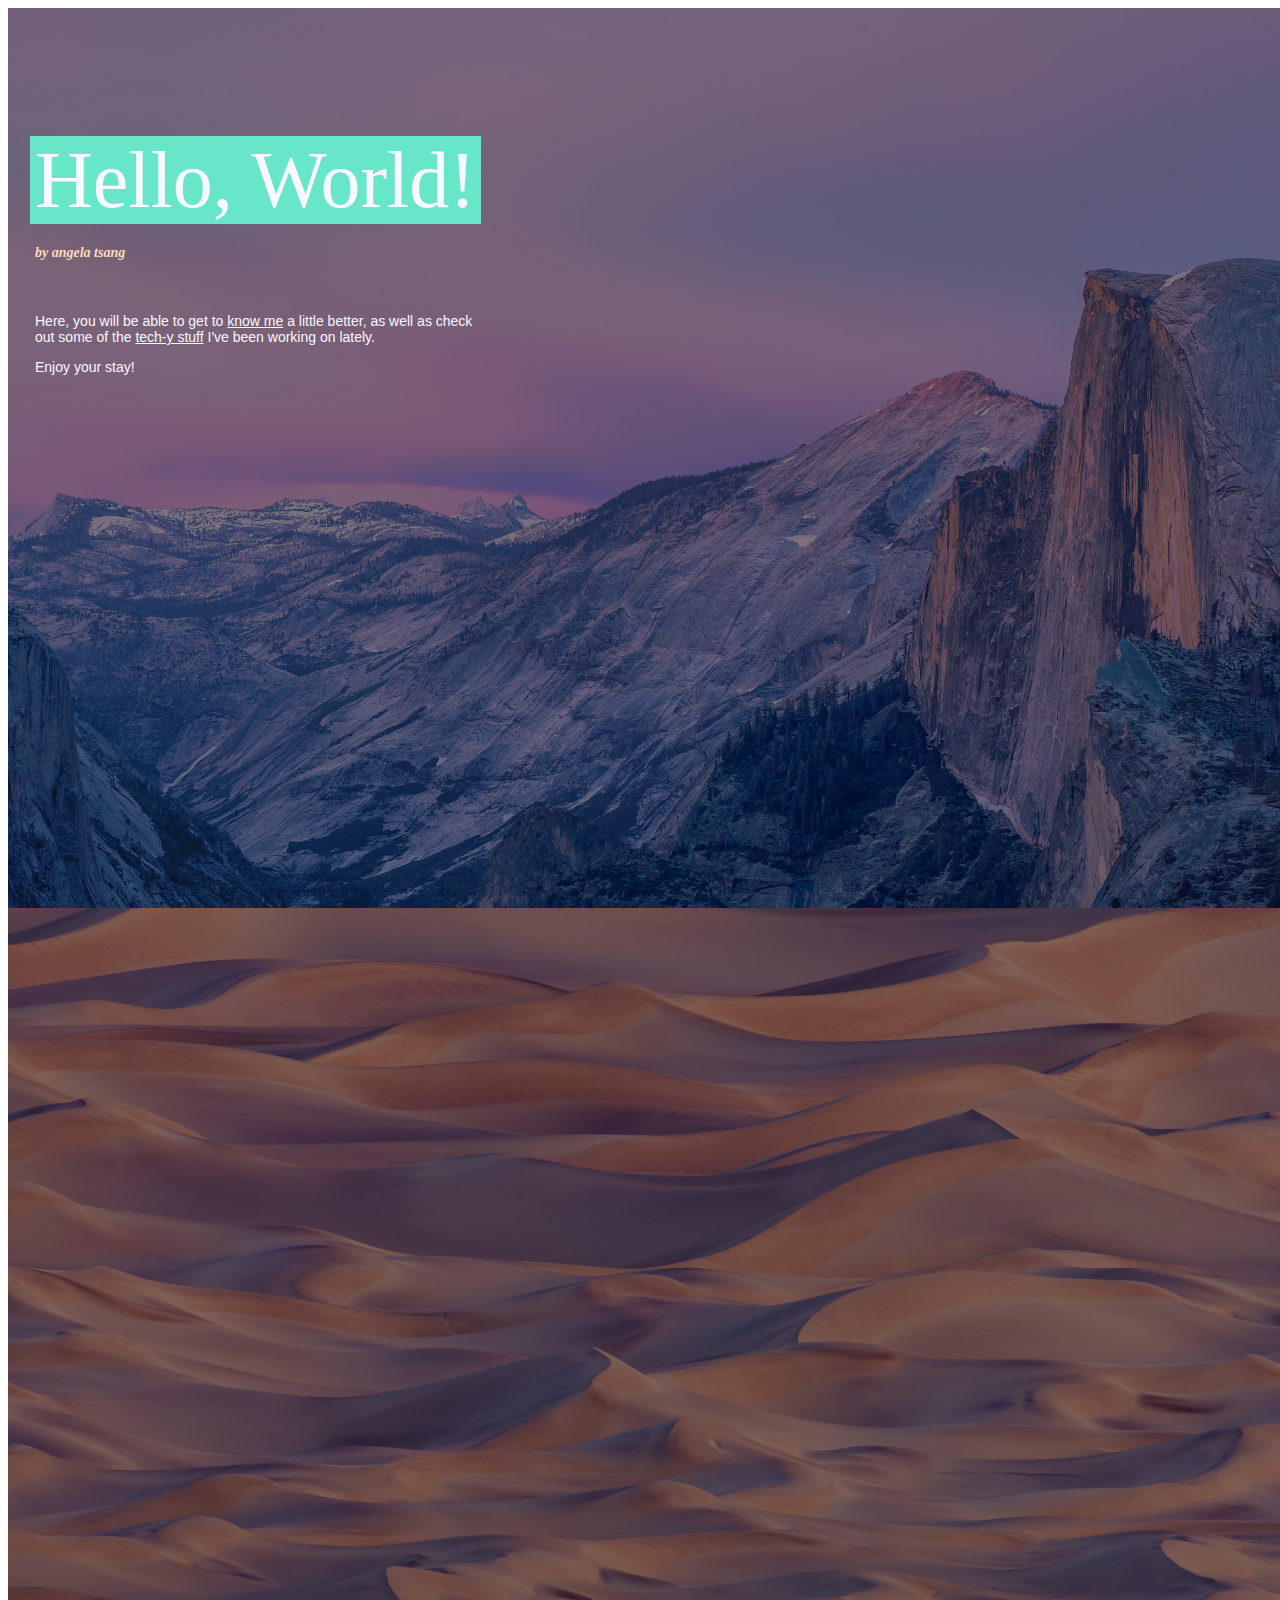
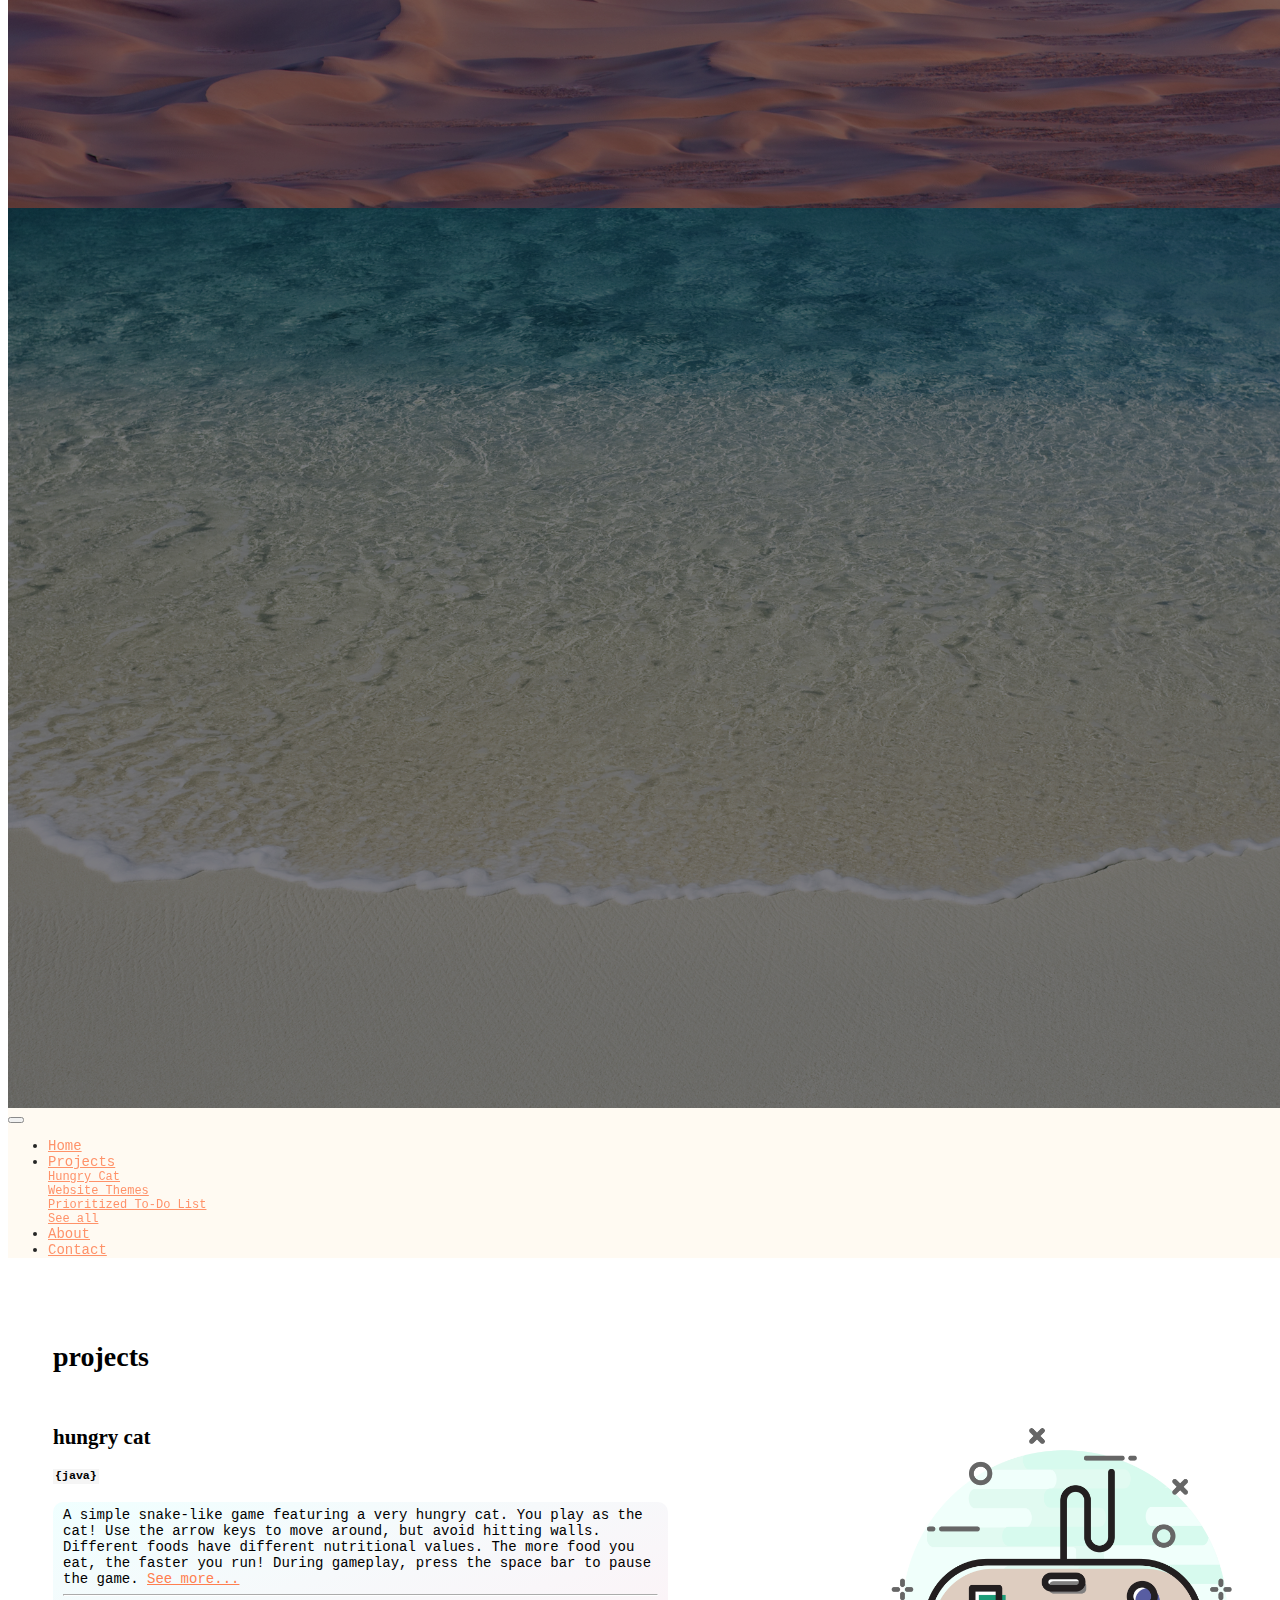
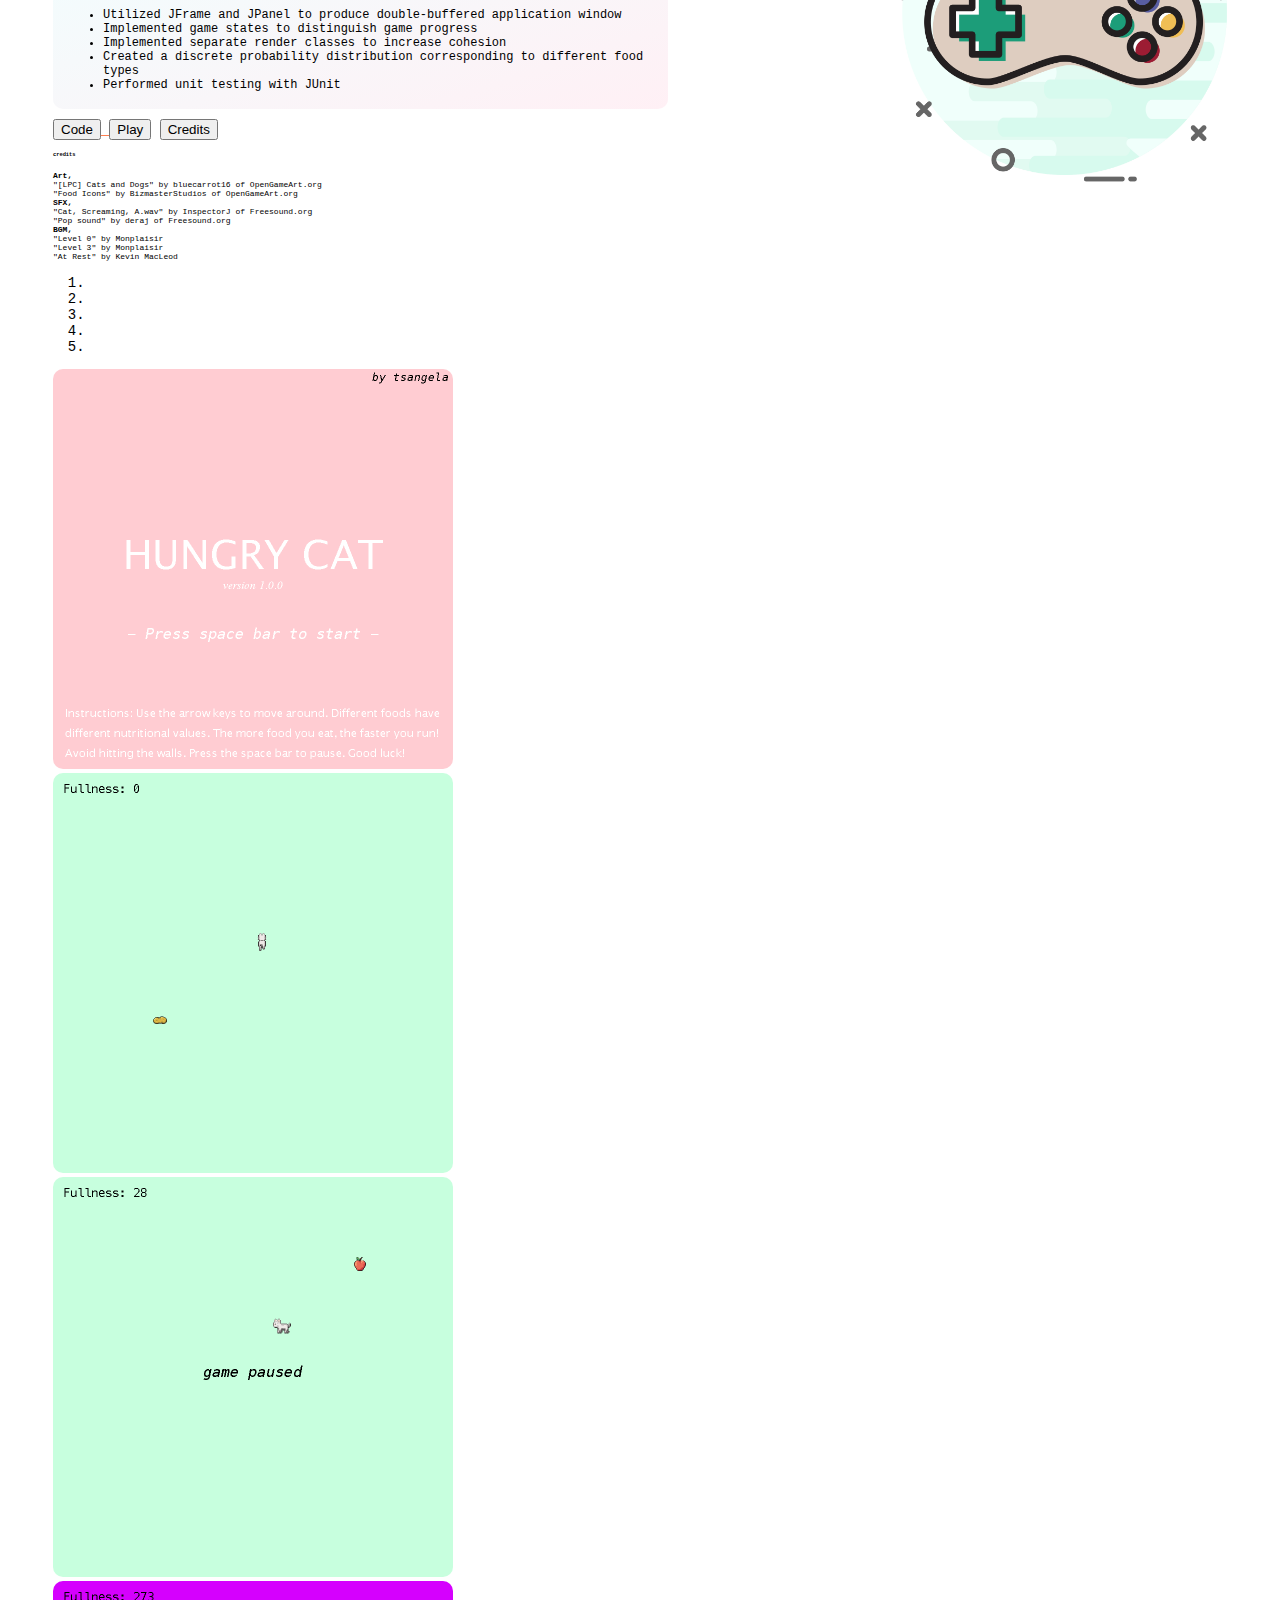
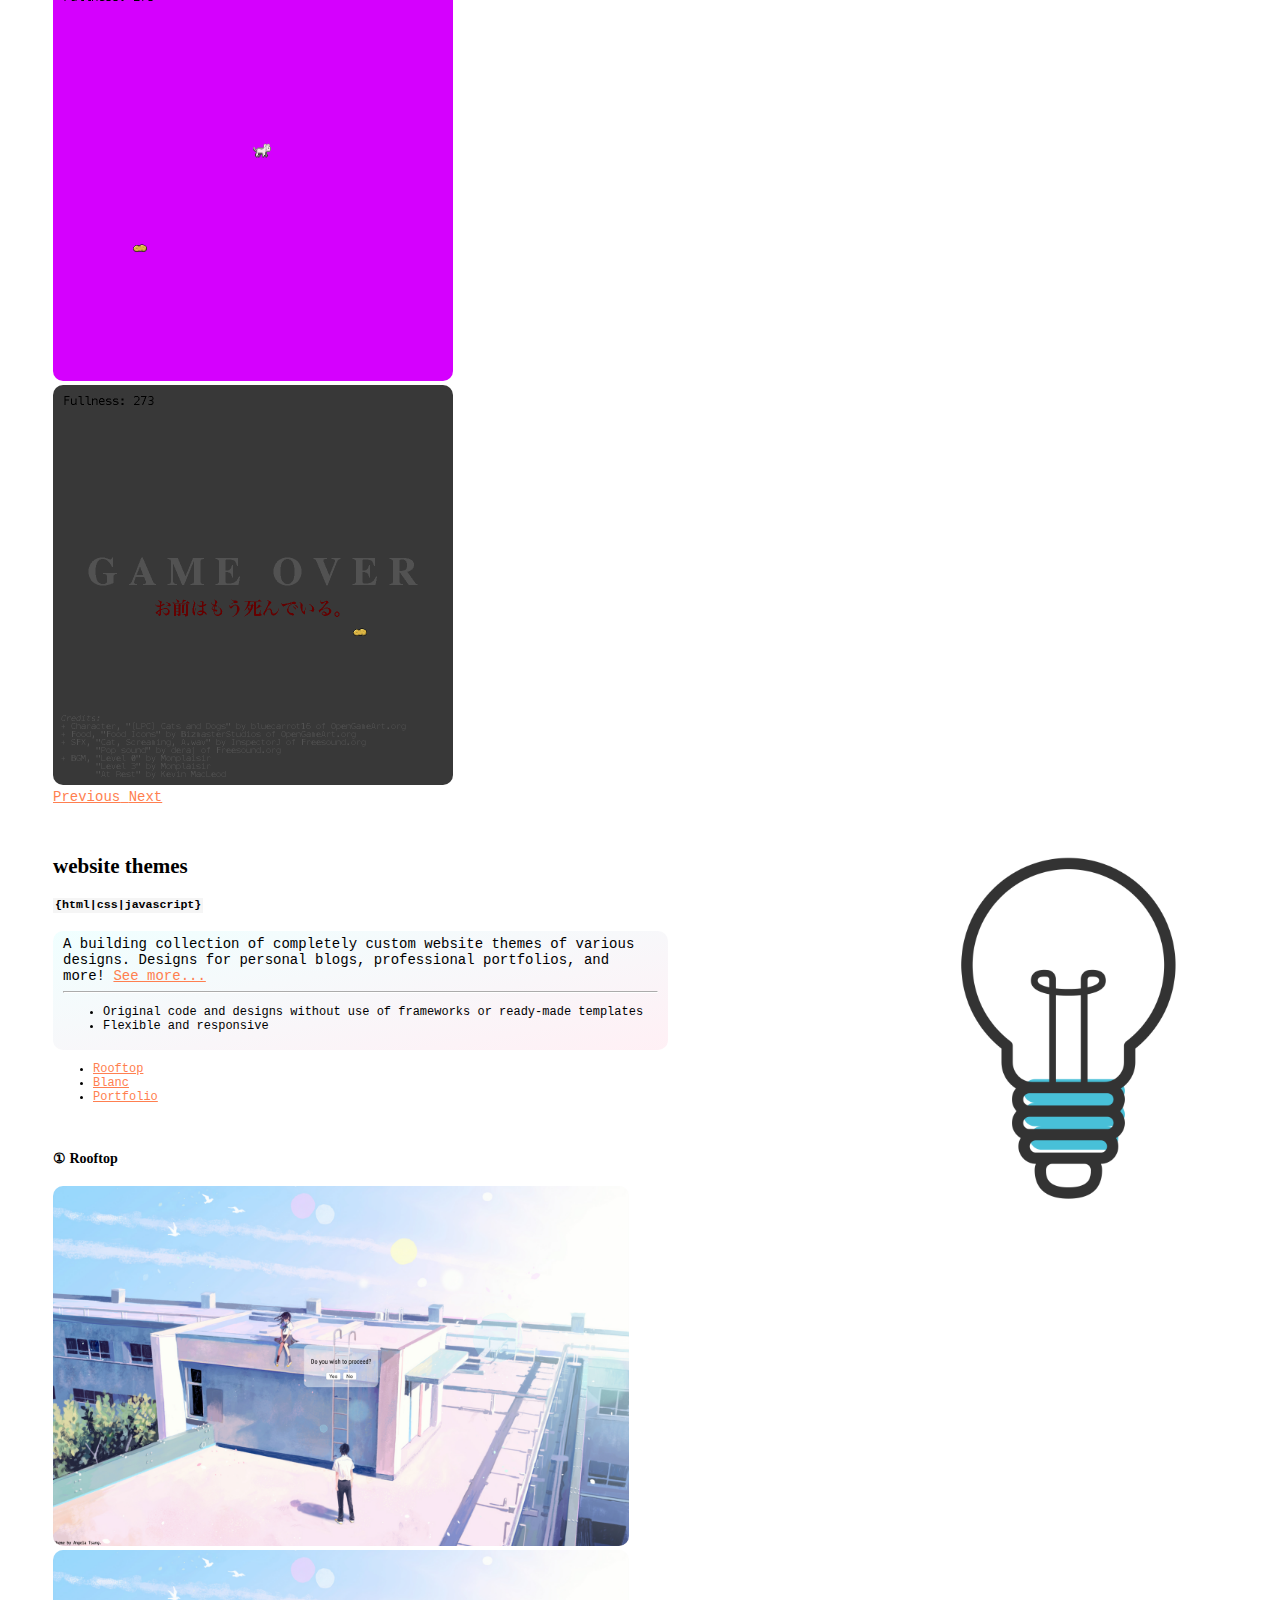
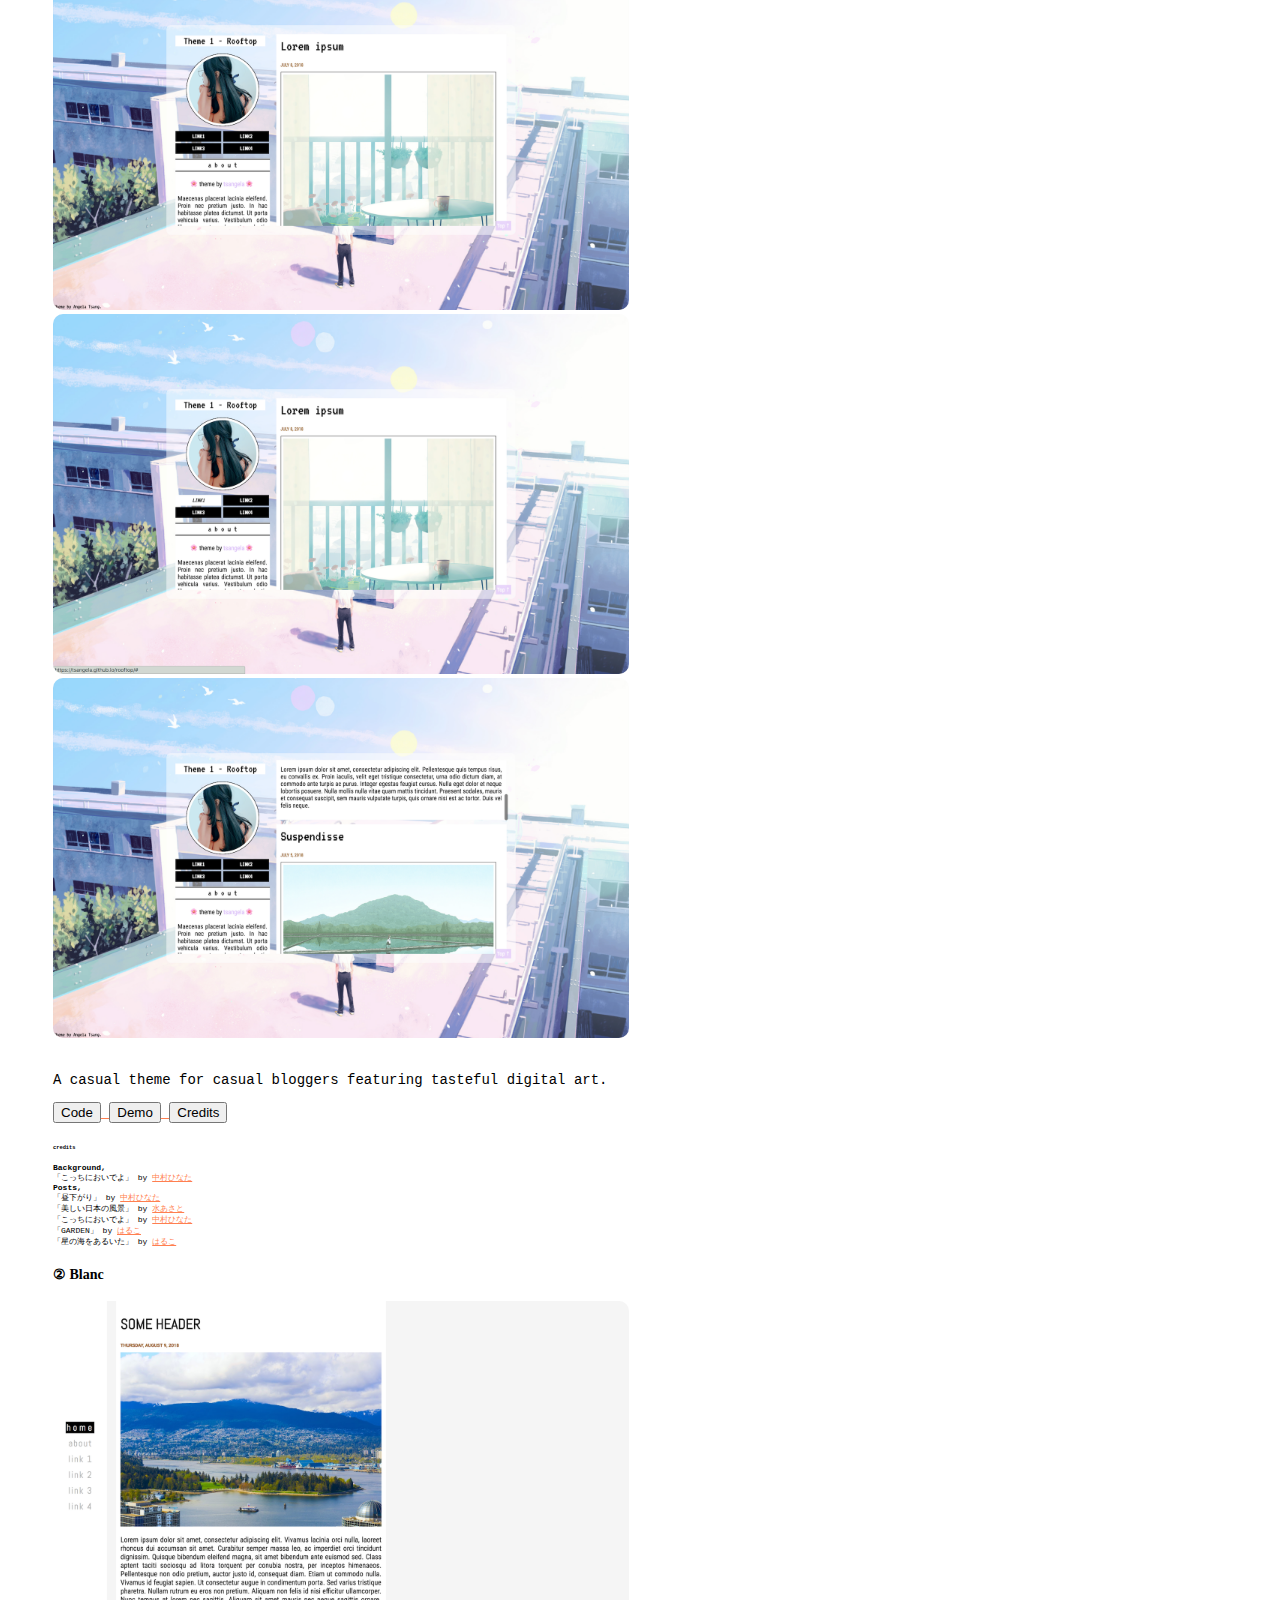
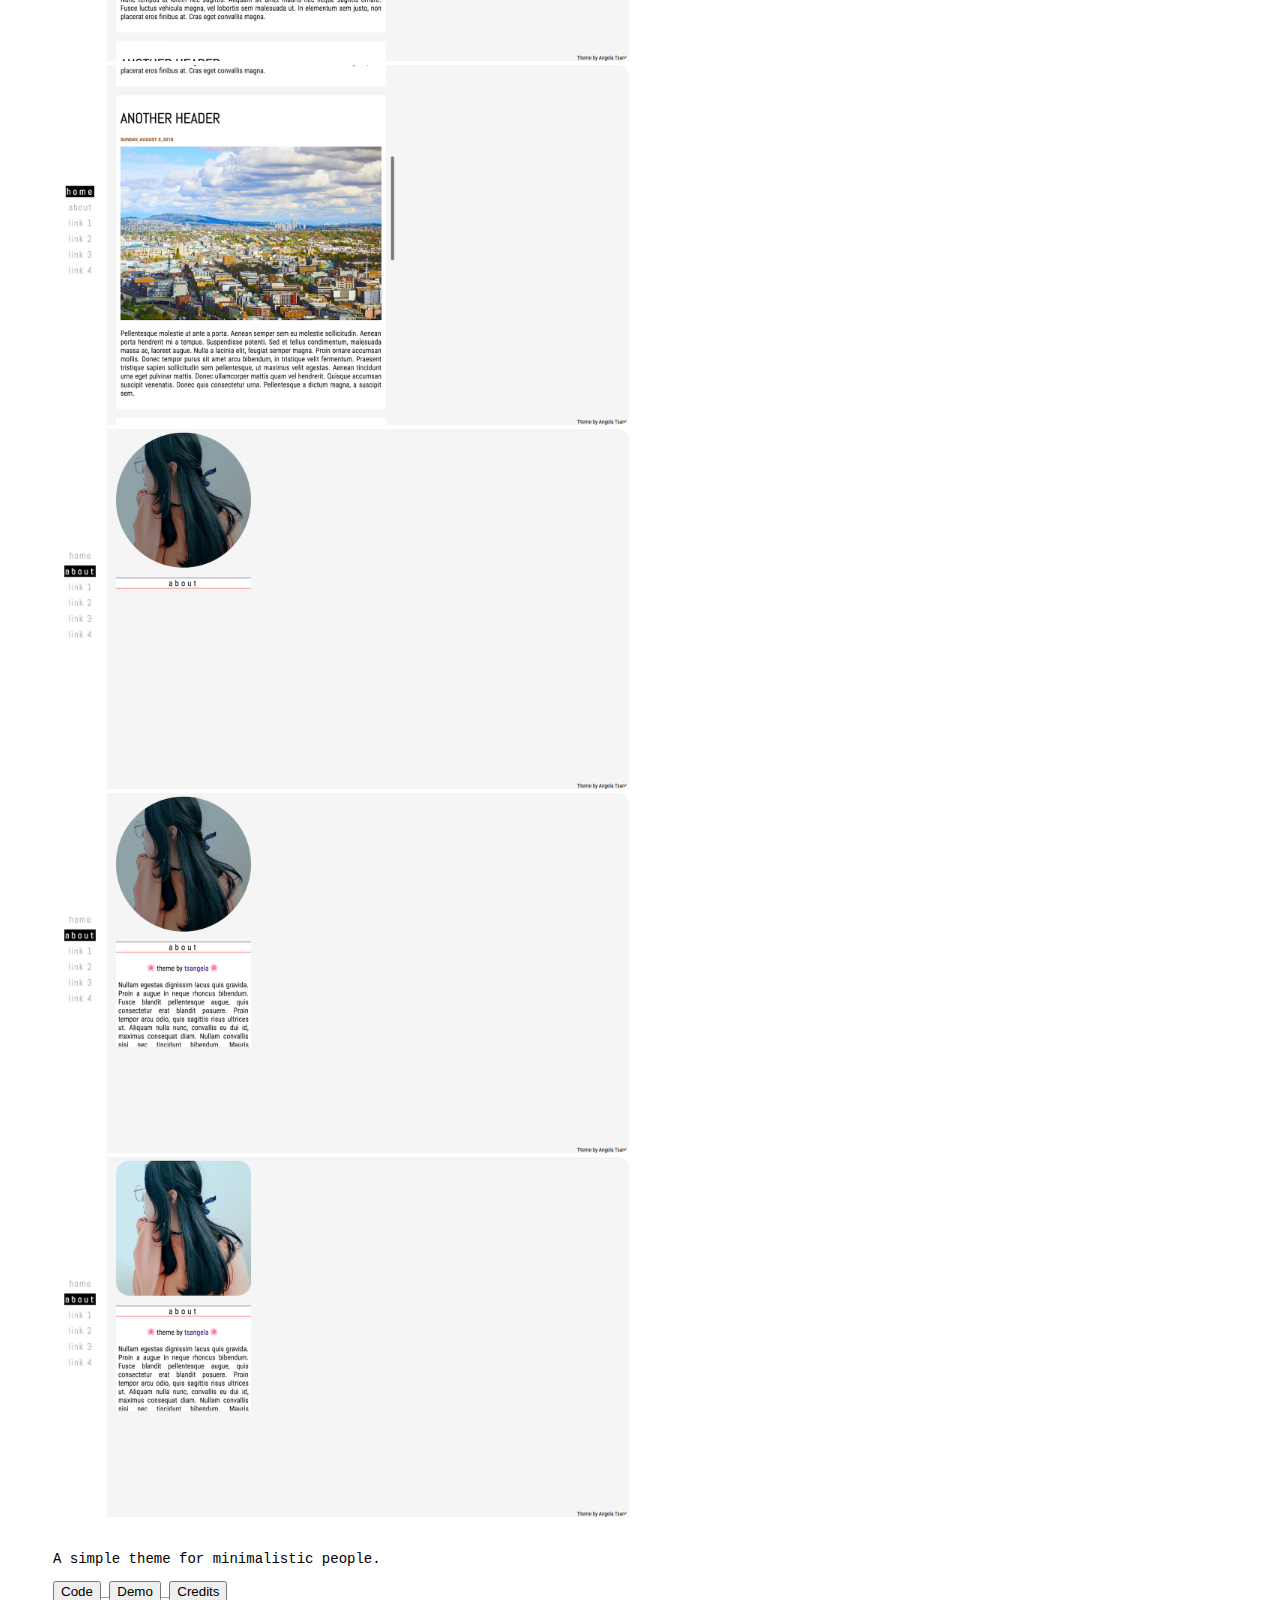
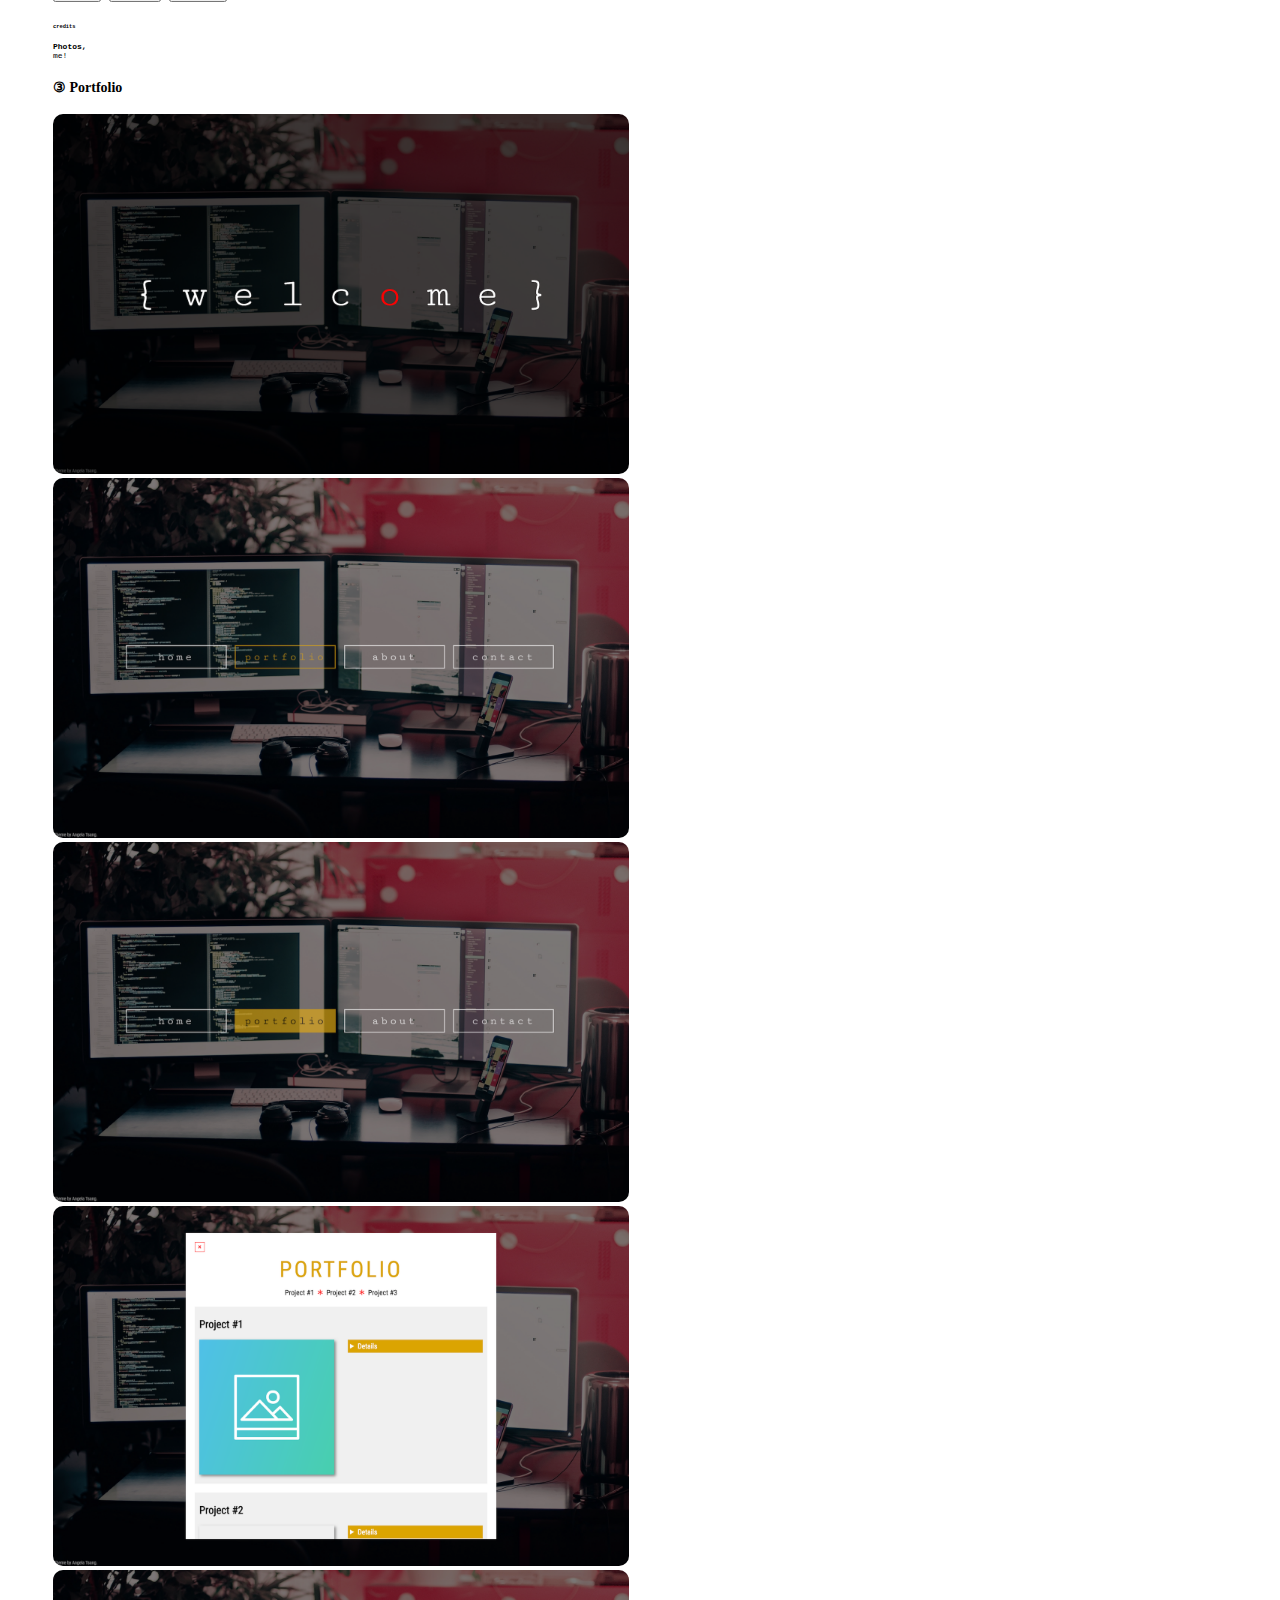
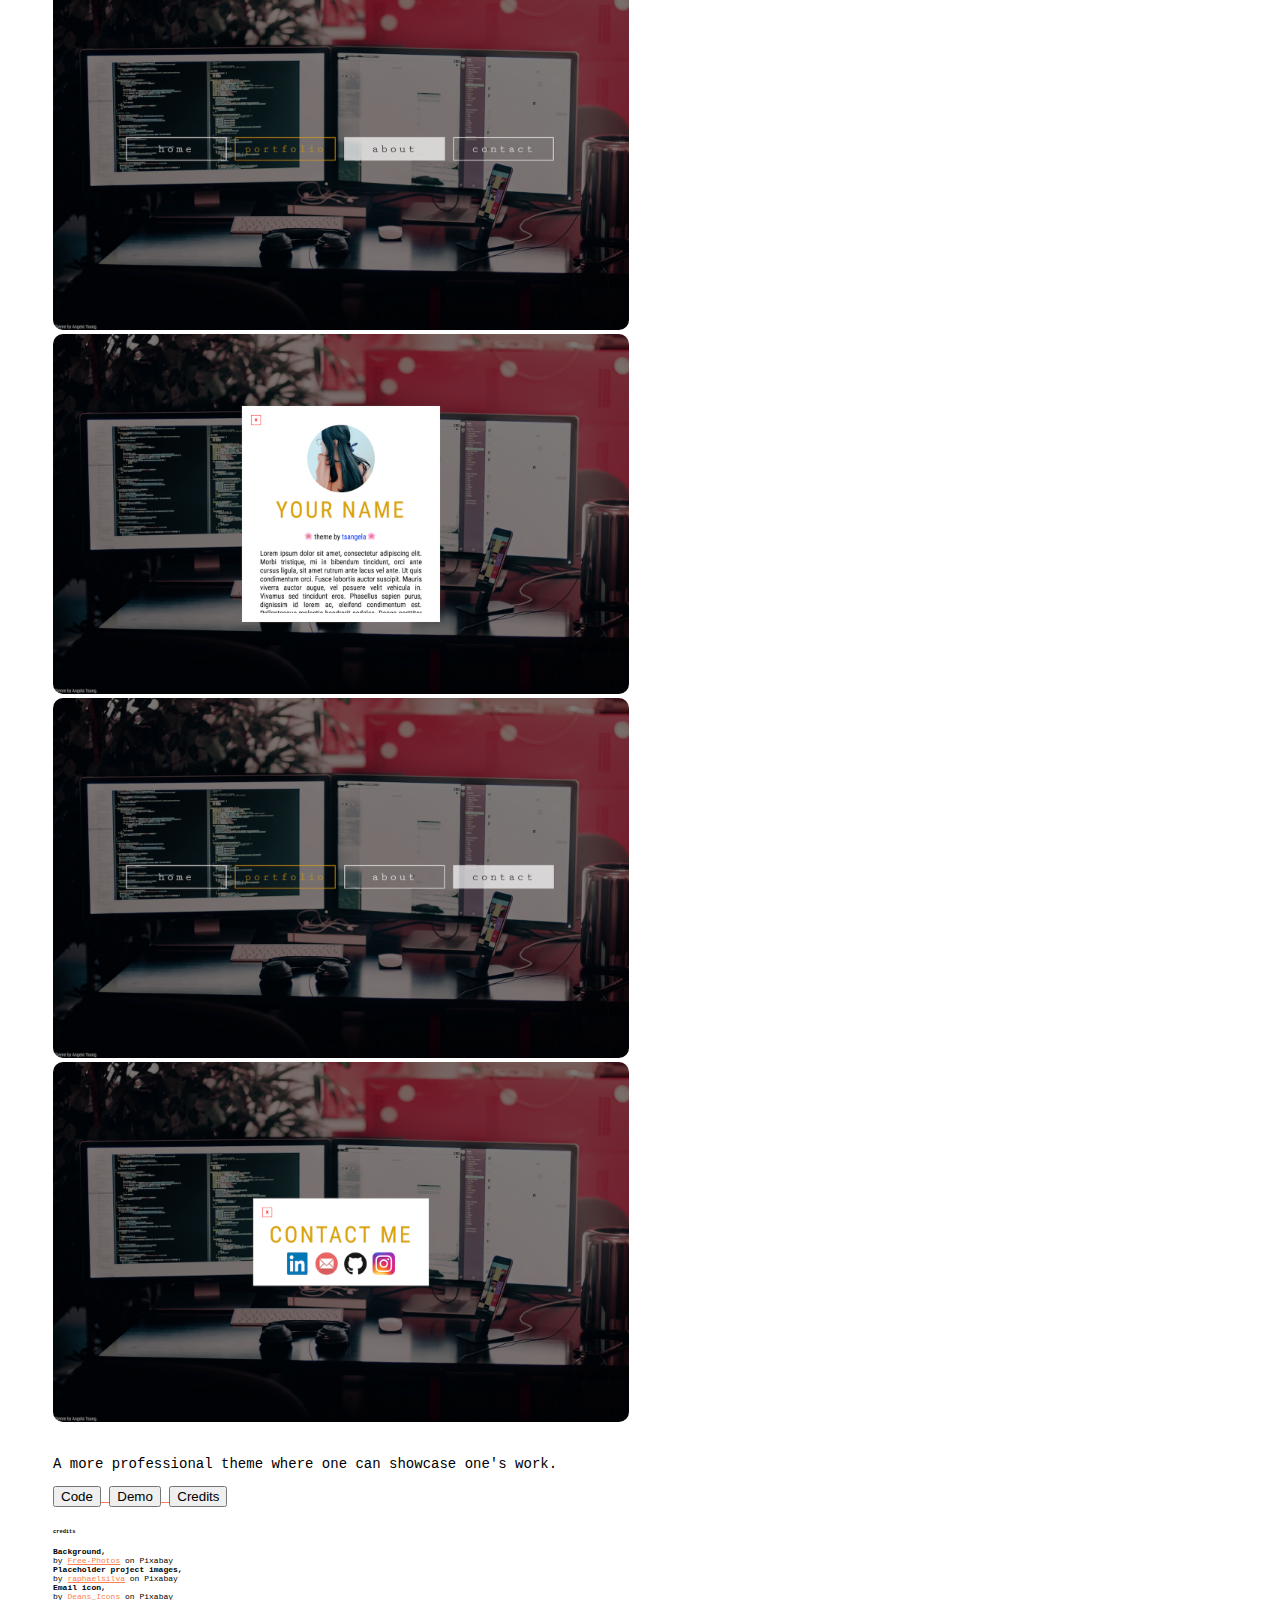
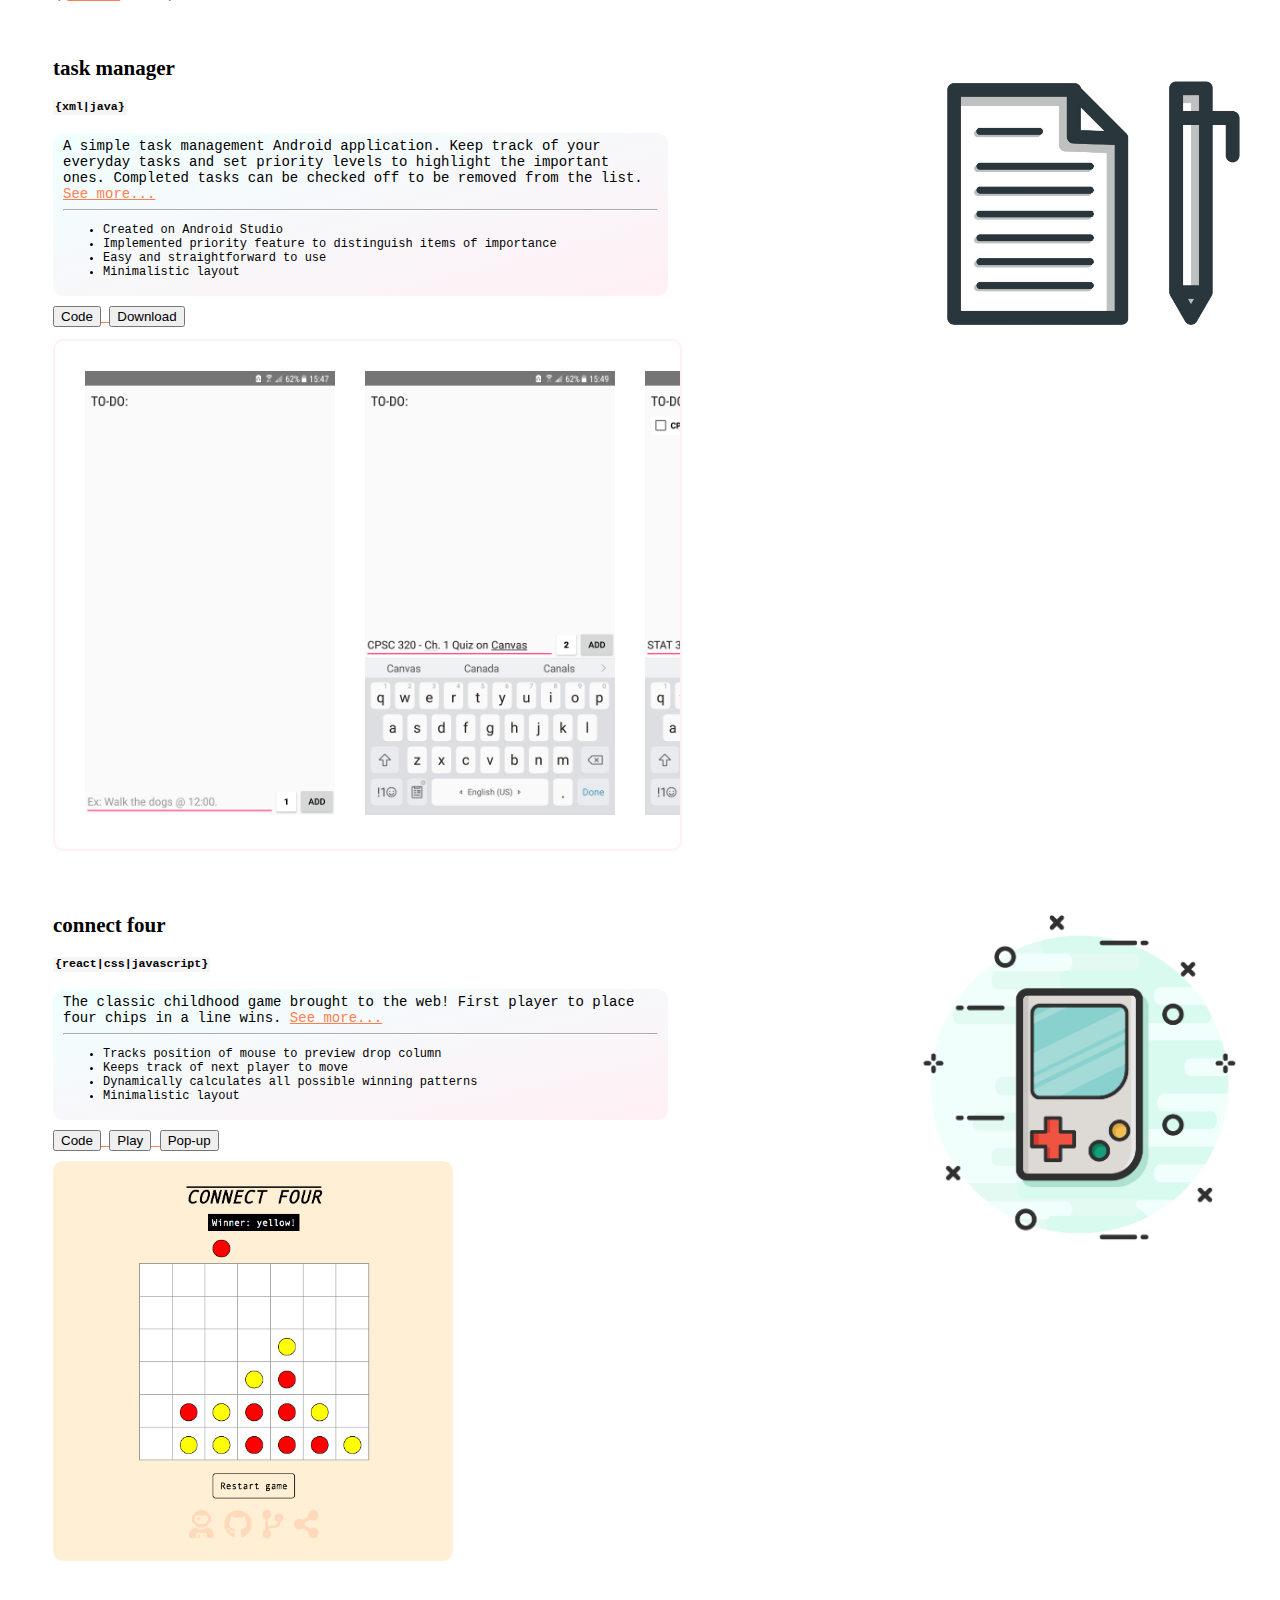
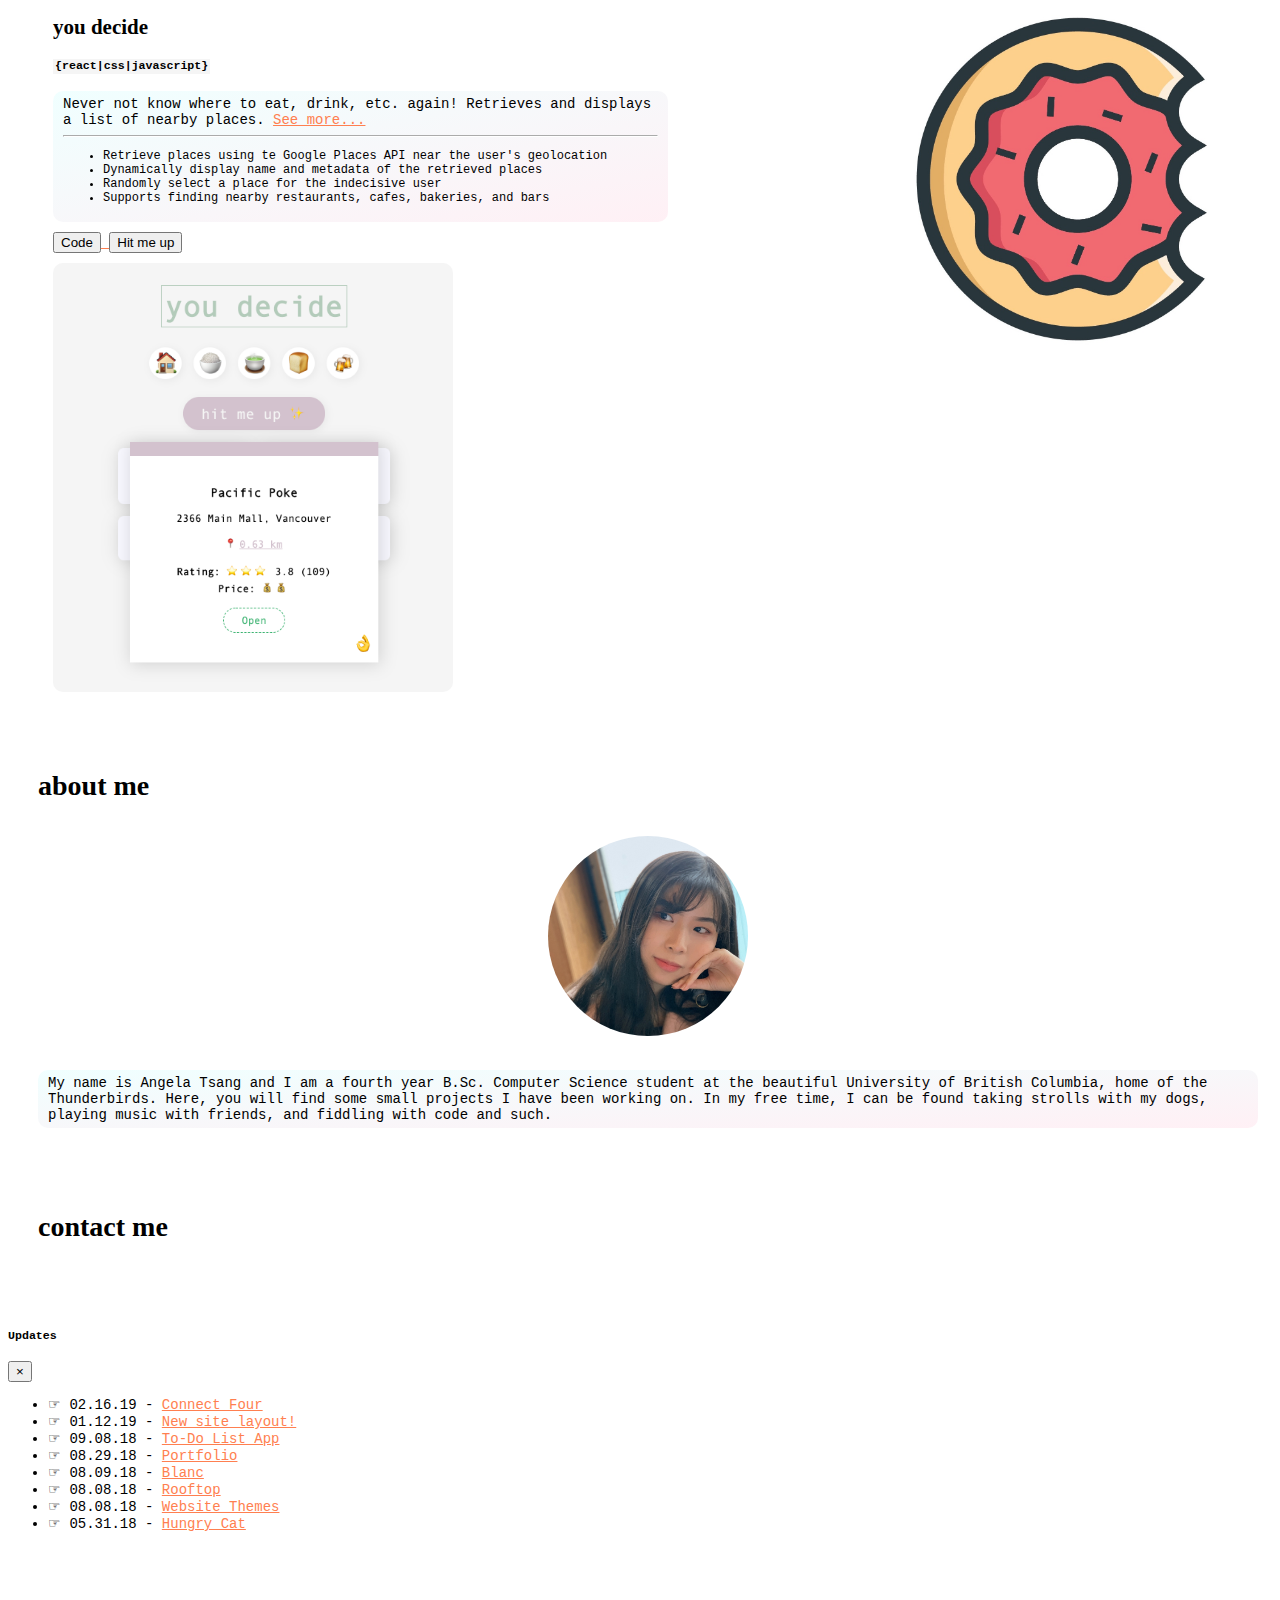
==== commit 8104f392: "update with you-decide" ====
--- a/index.html
+++ b/index.html
@@ -607,6 +607,49 @@
             </div>
         </div>
 
+        <br>
+        <div class="hr-break">
+            <i class="fab fa-pagelines fa-2x"></i>
+            <i class="fab fa-pagelines fa-2x"></i>
+            <i class="fab fa-pagelines fa-2x"></i>
+        </div>
+        <br>
+
+        <div id="you-decide">
+            <h2><span class="emphasize">you decide <i class="fas fa-utensils"></i></span></h2>
+            <h5><span class="languages">{react|css|javascript}</span></h5>
+
+            <div class="container-gradient project-desc">
+                Never not know where to eat, drink, etc. again! Retrieves and displays a list of nearby places.
+                <a data-toggle="collapse" href="#collapseYouDecideDetail" role="button" aria-expanded="false"
+                   aria-controls="collapseYouDecideDetail">
+                    See more...
+                </a>
+                <div class="collapse" id="collapseYouDecideDetail">
+                    <hr>
+                    <ul>
+                        <li>Retrieve places using te Google Places API near the user's geolocation</li>
+                        <li>Dynamically display name and metadata of the retrieved places</li>
+                        <li>Randomly select a place for the indecisive user</li>
+                        <li>Supports finding nearby restaurants, cafes, bakeries, and bars</li>
+                    </ul>
+                </div>
+            </div>
+
+            <div class="project-btns justify-center">
+                <a href="https://github.com/tsangela/you-decide" target="_blank">
+                    <button type="button" class="btn btn-warning btn-md">Code</button>
+                </a>
+                <a href="https://tsangela.github.io/you-decide/" target="_blank">
+                    <button type="button" class="btn btn-info btn-md">Hit me up</button>
+                </a>
+            </div>
+
+            <div class="justify-center">
+                <img src="images/you-decide/modal.png" alt="you-decide-0" class="you-decide-preview">
+            </div>
+        </div>
+
     </div>
 </div>
 
@@ -617,14 +660,14 @@
                 <h1><i class="fas fa-user-astronaut"></i> about me <span class="header-link"><a href="#about">#</a></span></h1>
                 <div class="row">
                     <div class="col-sm-auto me" align="center">
-                        <img src="images/self.png" alt="Me!">
+                        <img src="images/me.png" alt="Me!">
                     </div>
                     <div class="col-sm">
                         <br>
-                        <p>My name is <span class="emphasize">Angela Tsang</span> and I am a third year B.Sc. Computer Science
+                        <p>My name is <span class="emphasize">Angela Tsang</span> and I am a fourth year B.Sc. Computer Science
                             student at the beautiful University of British Columbia, home of the Thunderbirds. Here, you will
                             find some small projects I have been working on. In my free time, I can be found taking strolls with
-                            my dogs, playing music with friends, and fiddling with new programming languages.
+                            my dogs, playing music with friends, and fiddling with code and such.
                         </p>
                     </div>
                 </div>
--- a/css/style.css
+++ b/css/style.css
@@ -371,7 +371,7 @@
     padding: 15px;
 }
 
-.connect-four-preview {
+.connect-four-preview, .you-decide-preview {
     width: 100%;
     max-width: 400px;
     height: 100%;
@@ -483,7 +483,7 @@
         display: none;
     }
 
-    div.project-desc, .todo-preview, .connect-four-preview {
+    div.project-desc, .todo-preview, .connect-four-preview, .you-decide-preview {
         width: 50%;
         height: auto;
     }
@@ -514,6 +514,11 @@
 
     #connect-four {
         background: url("../images/bg/console-2.png") no-repeat right top;
+        background-size: 330px;
+    }
+
+    #you-decide {
+        background: url("../images/bg/donut.jpg") no-repeat right top;
         background-size: 330px;
     }
 
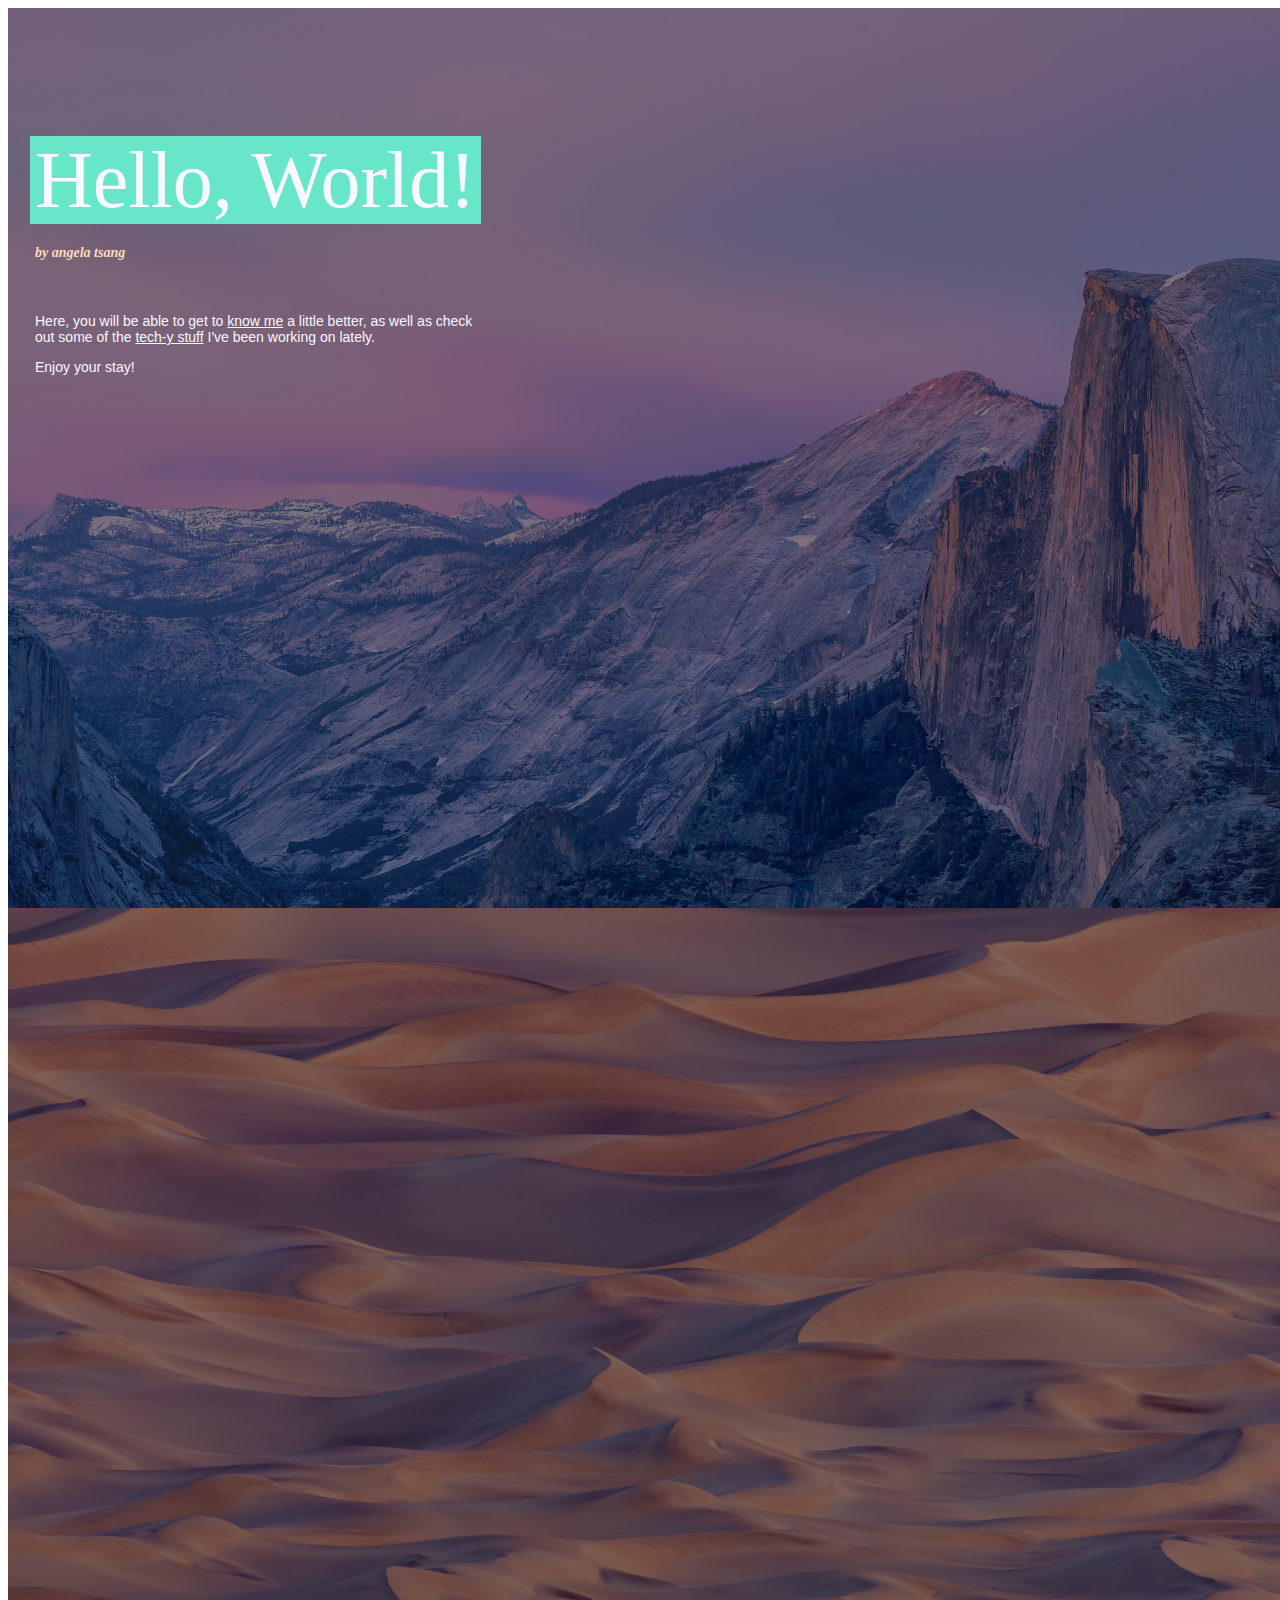
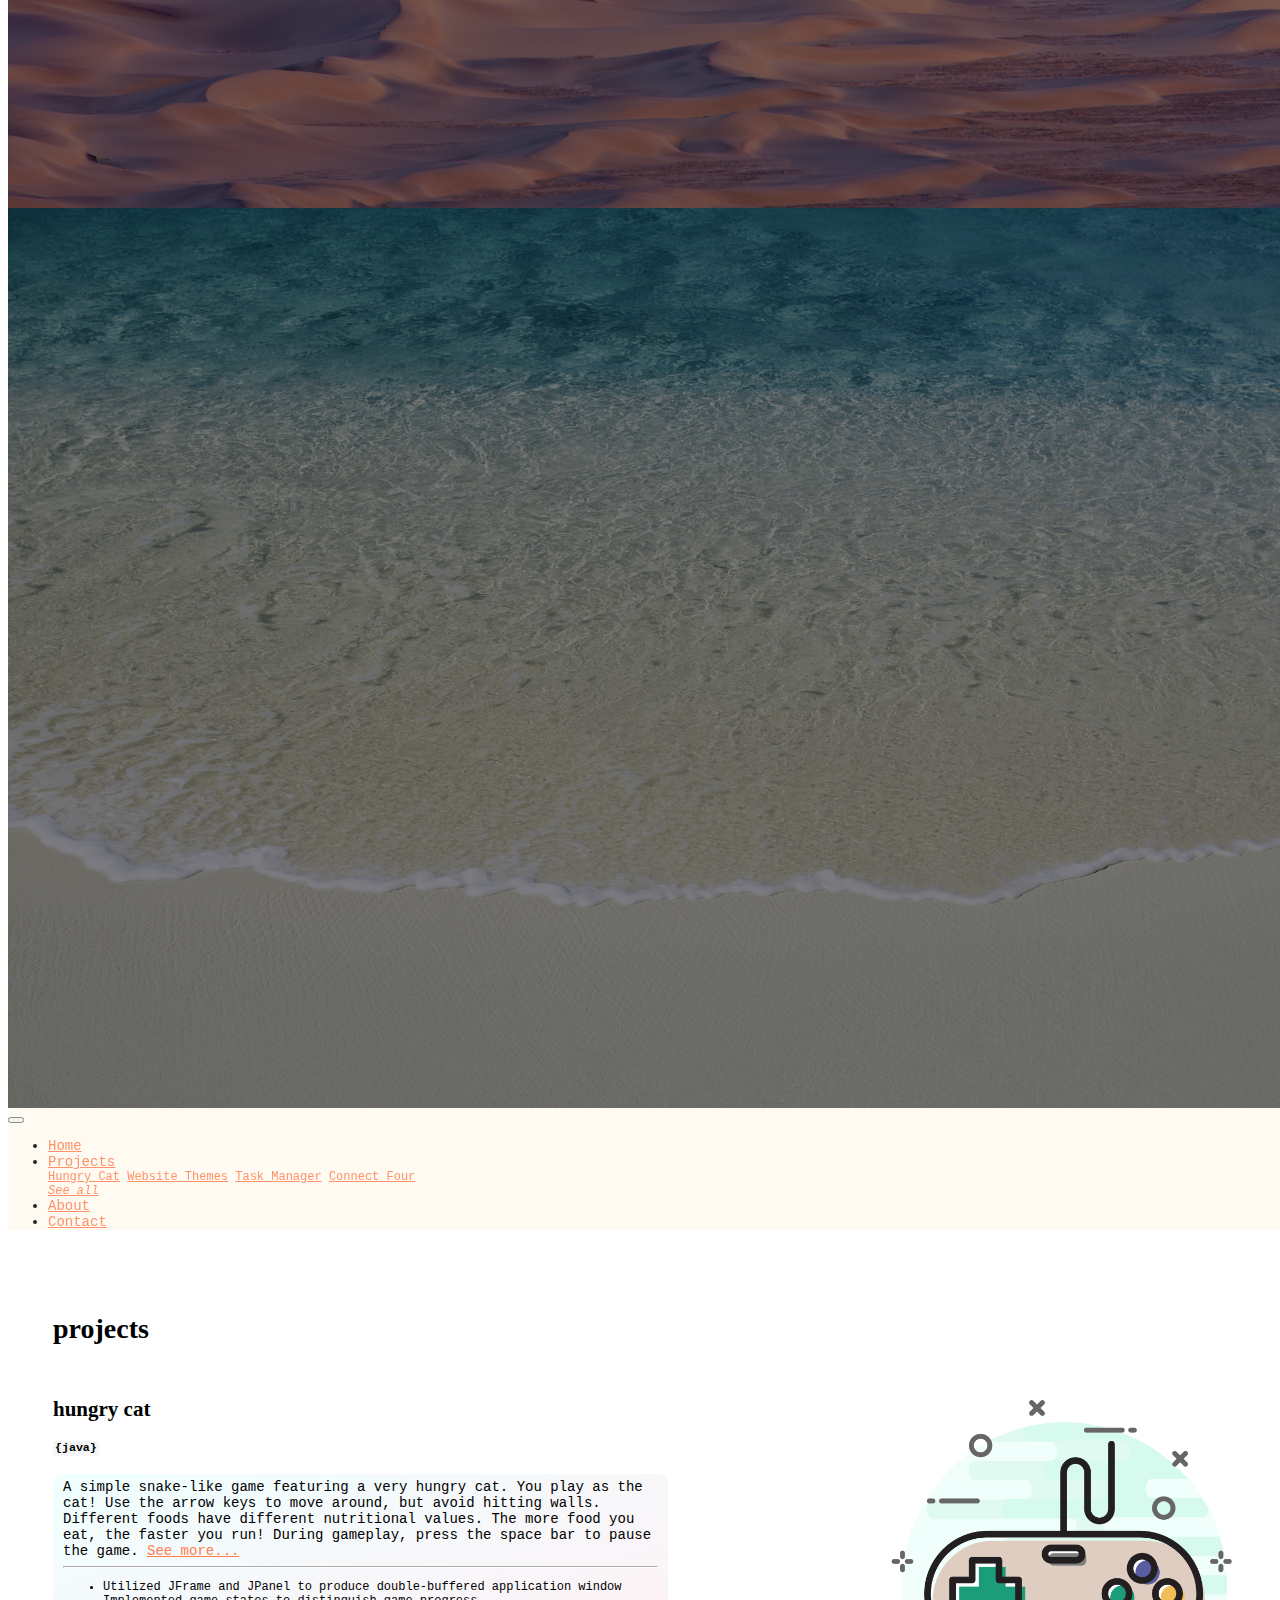
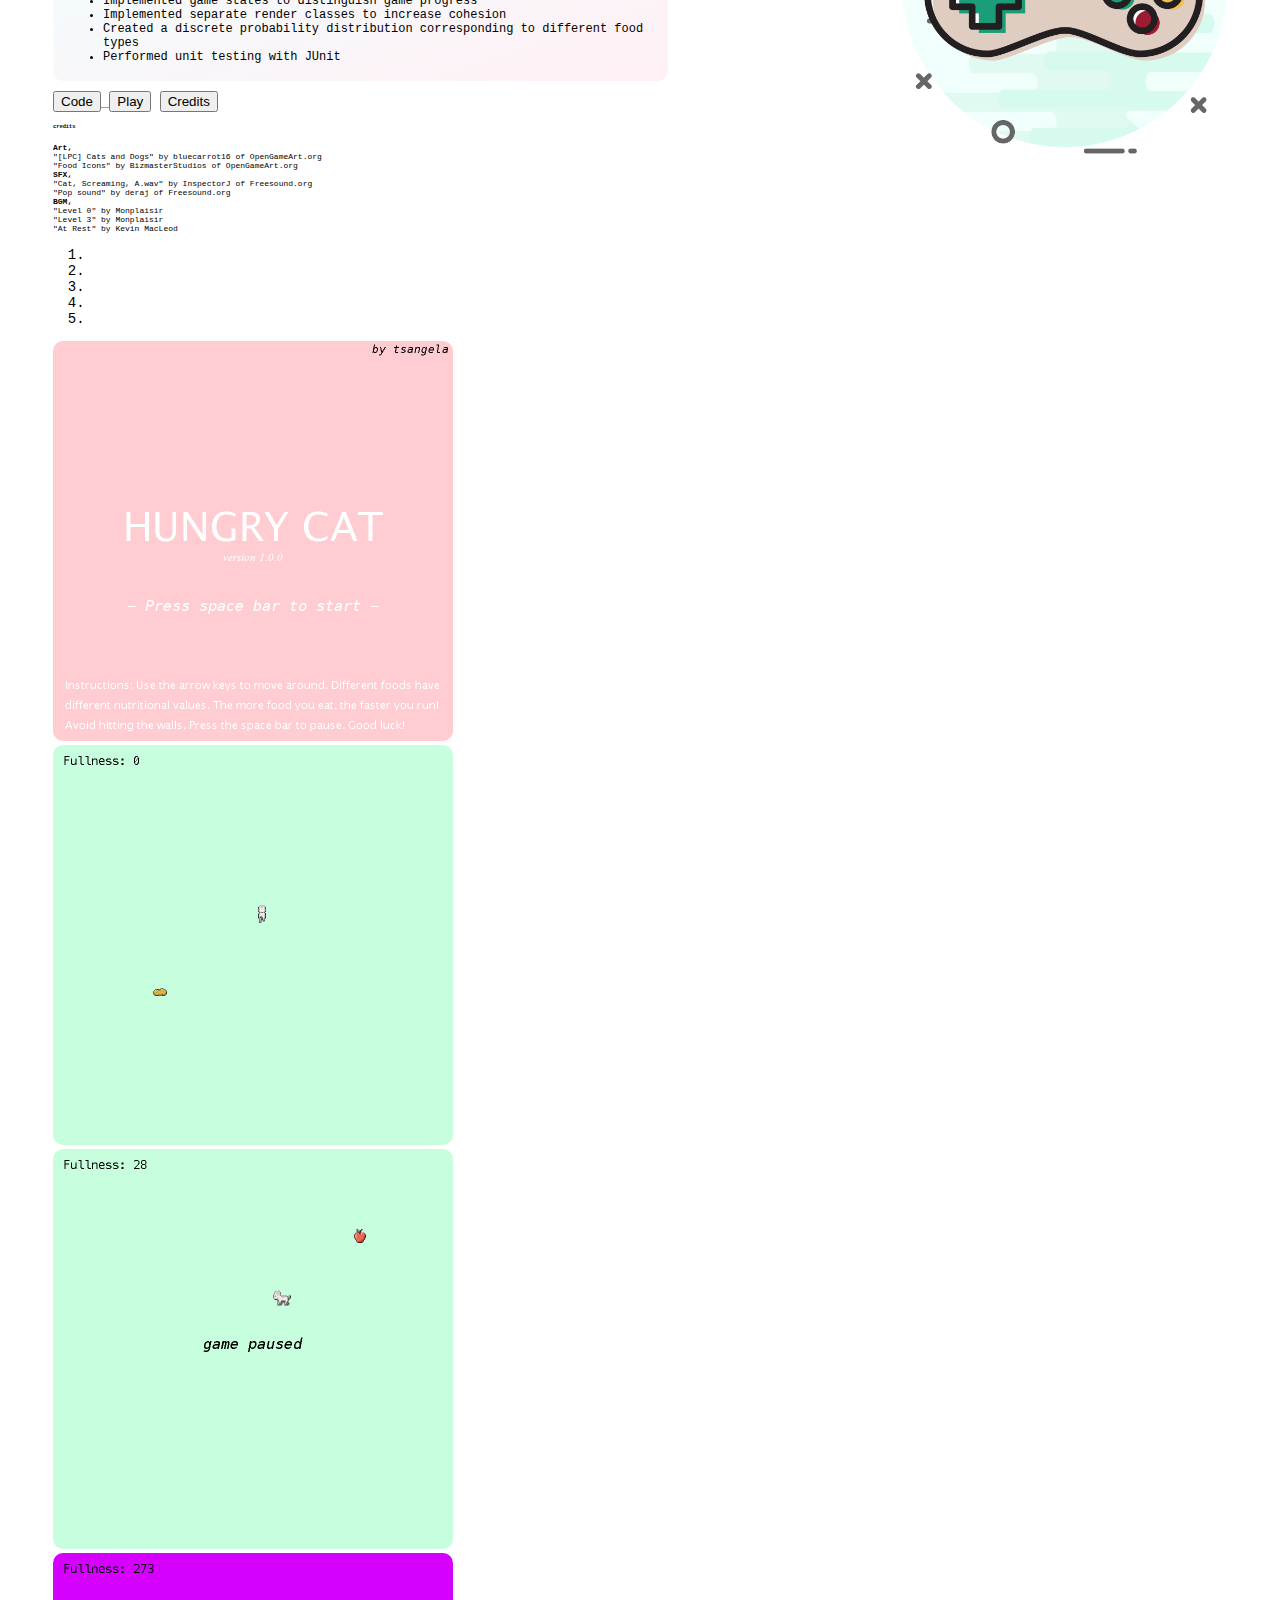
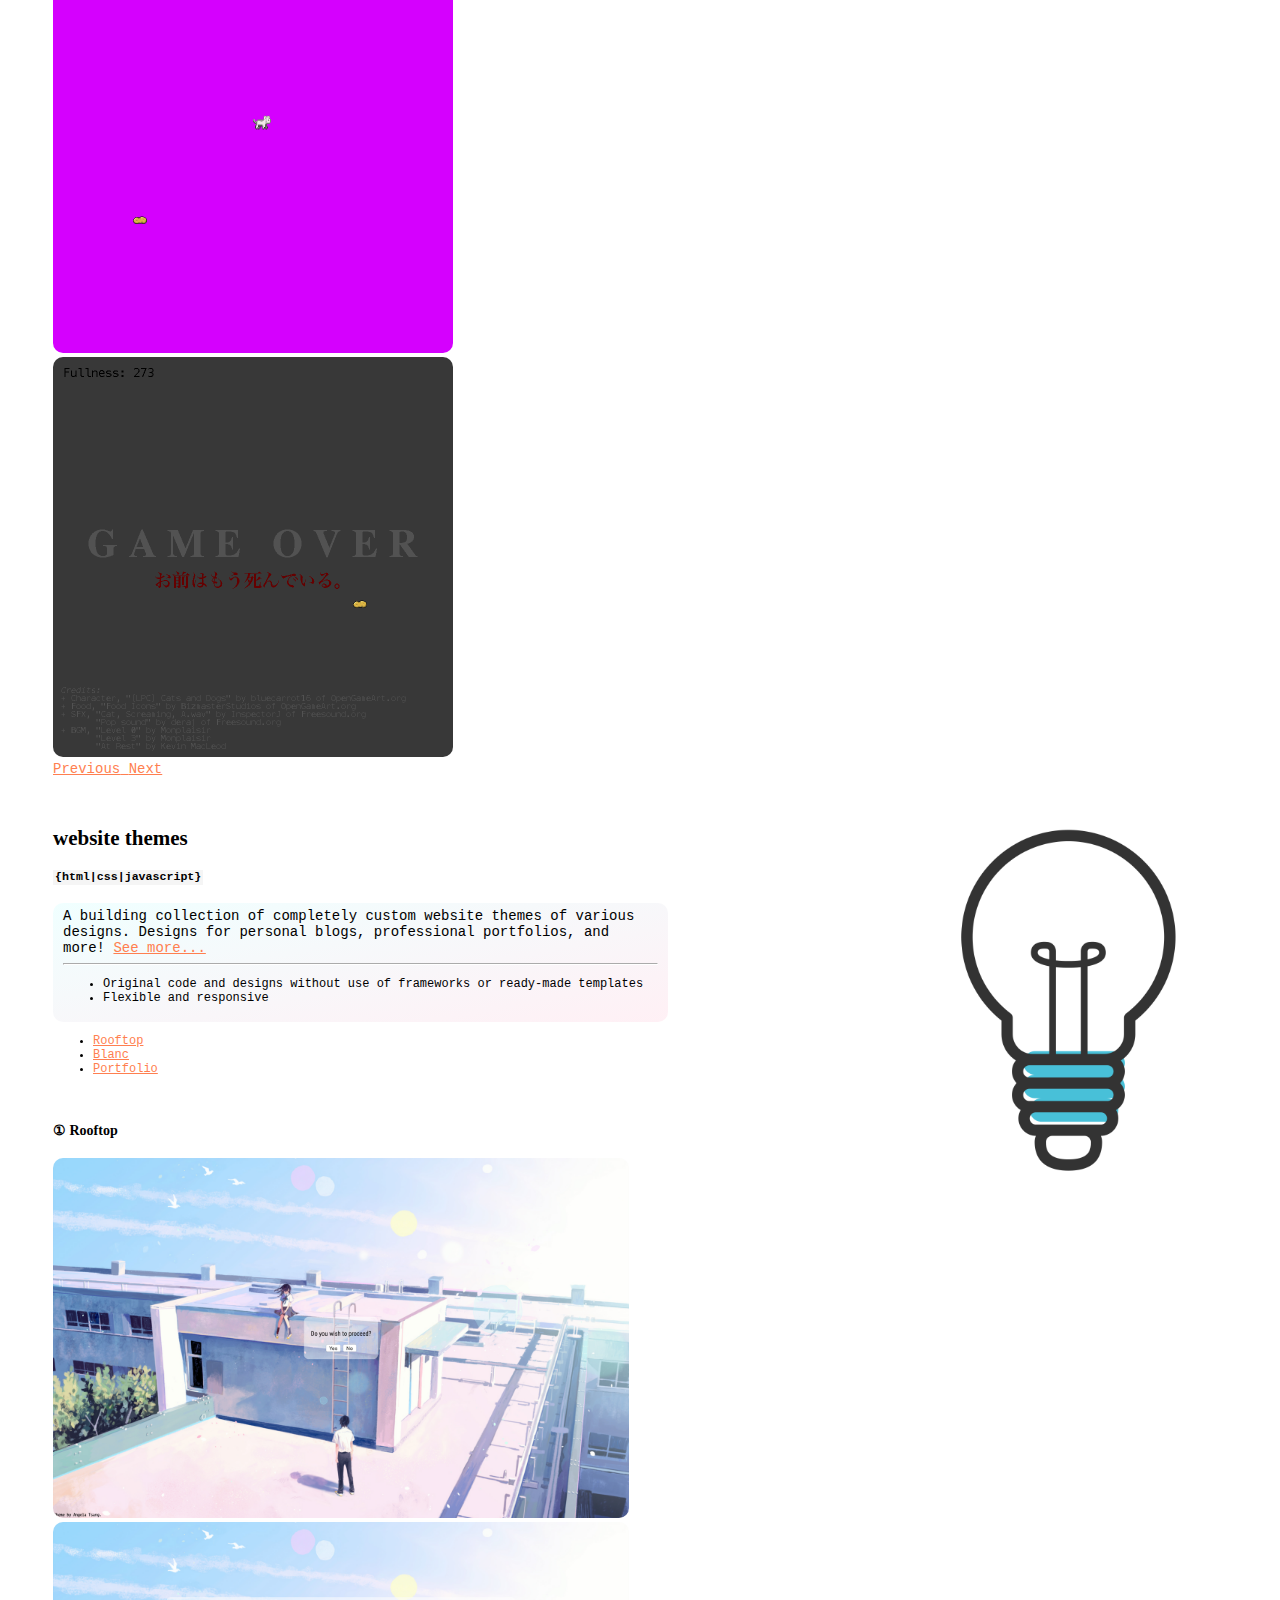
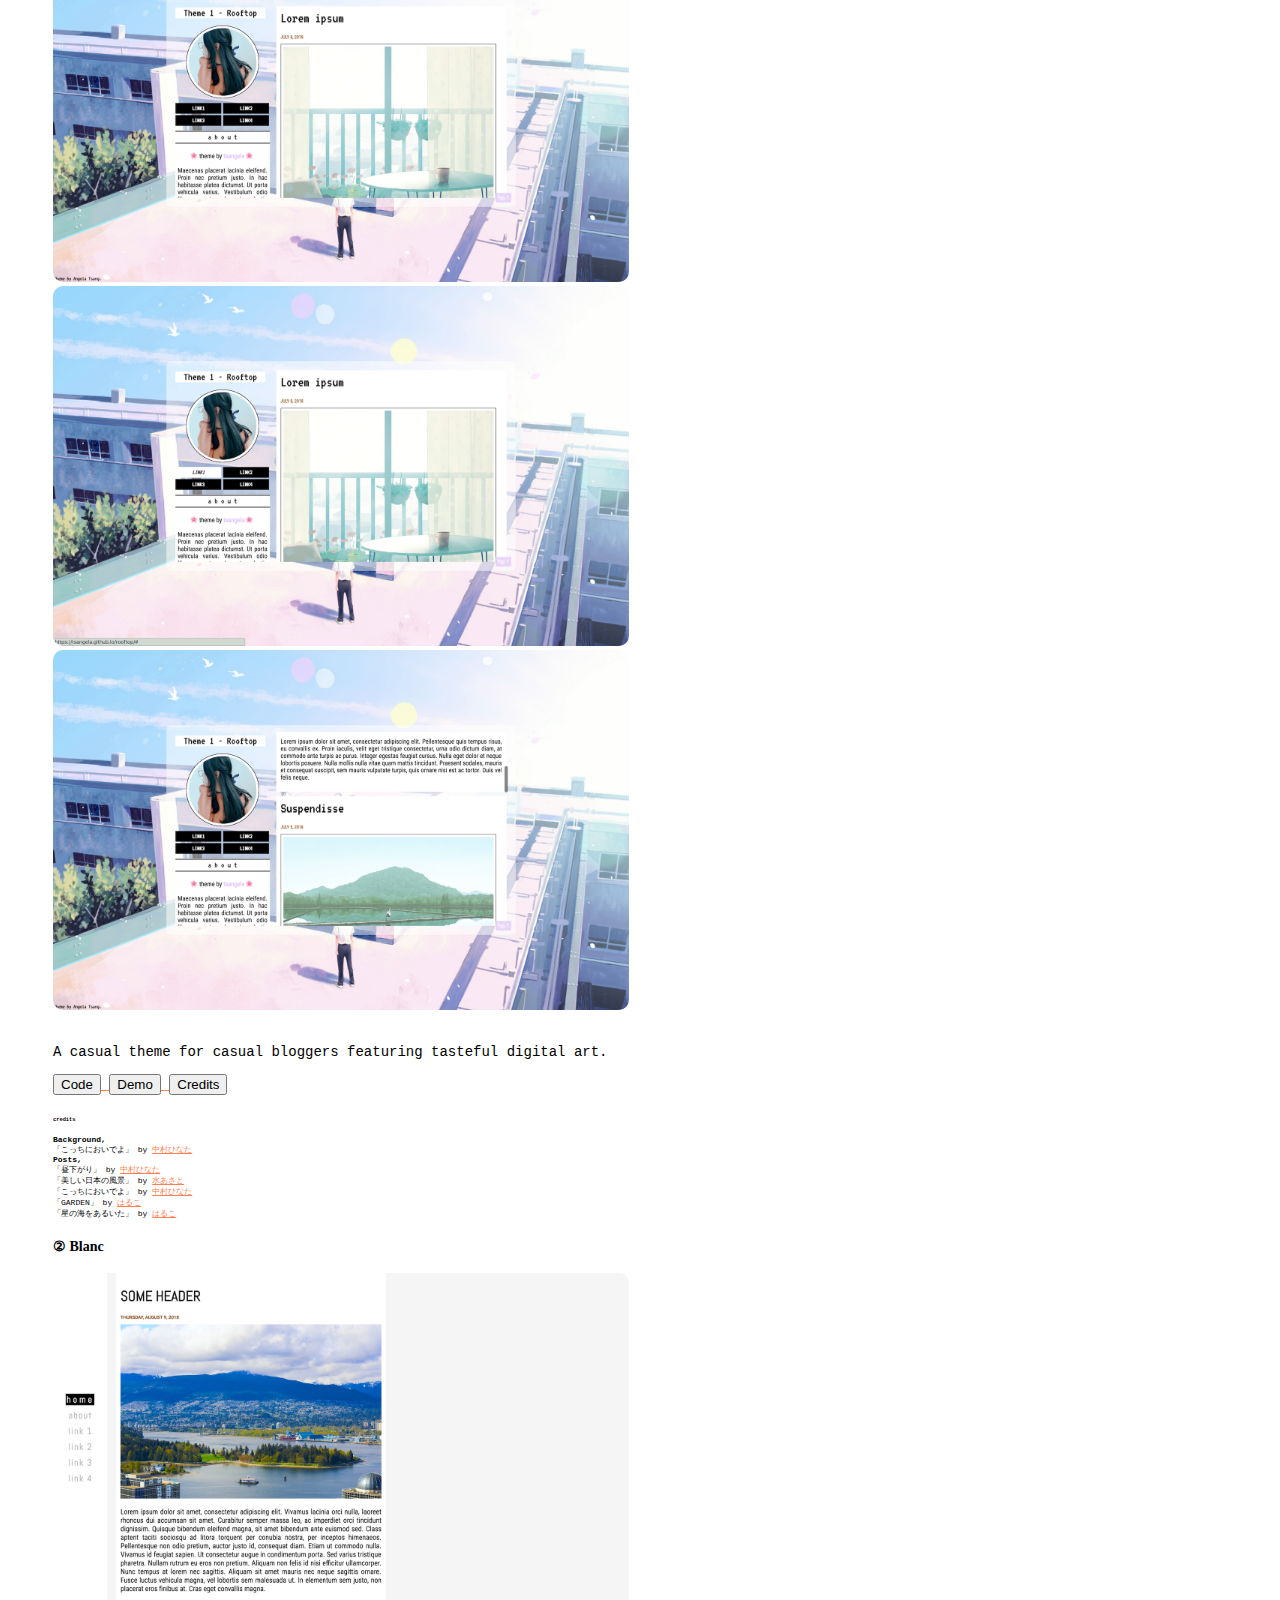
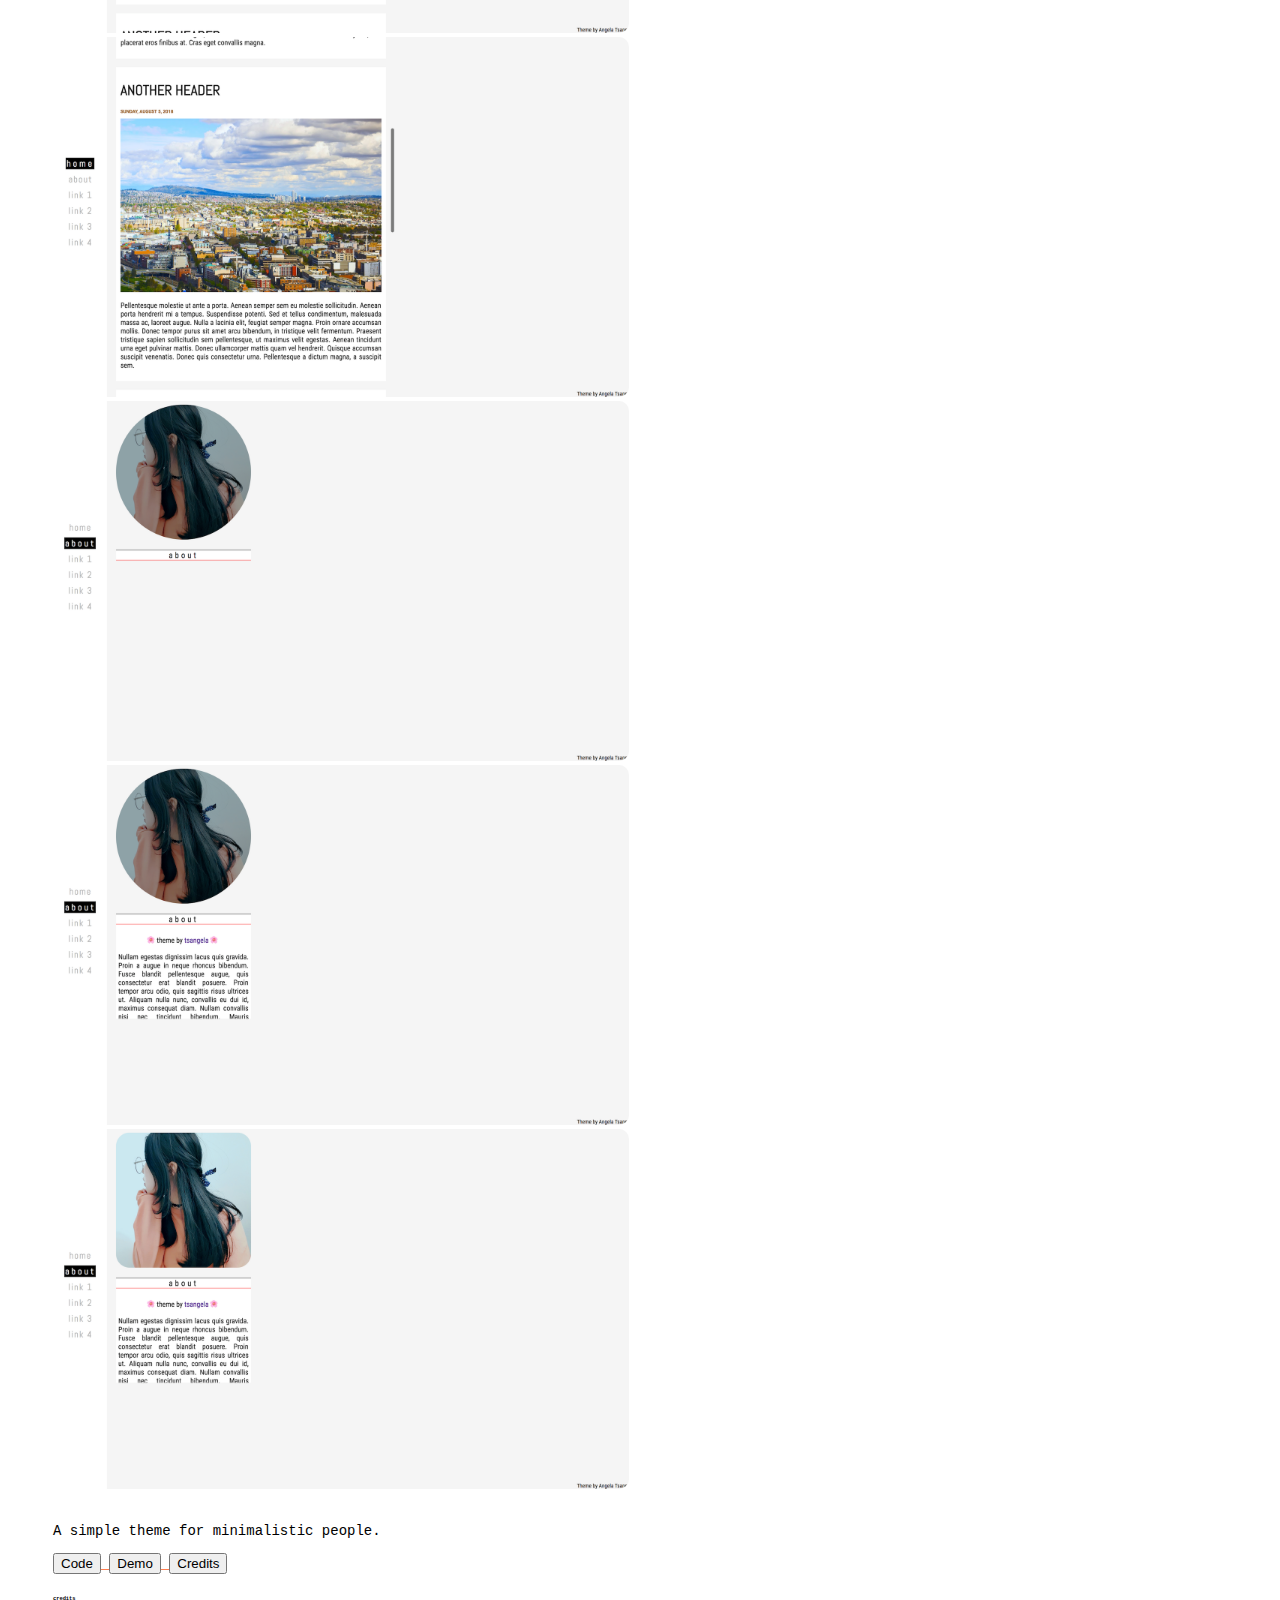
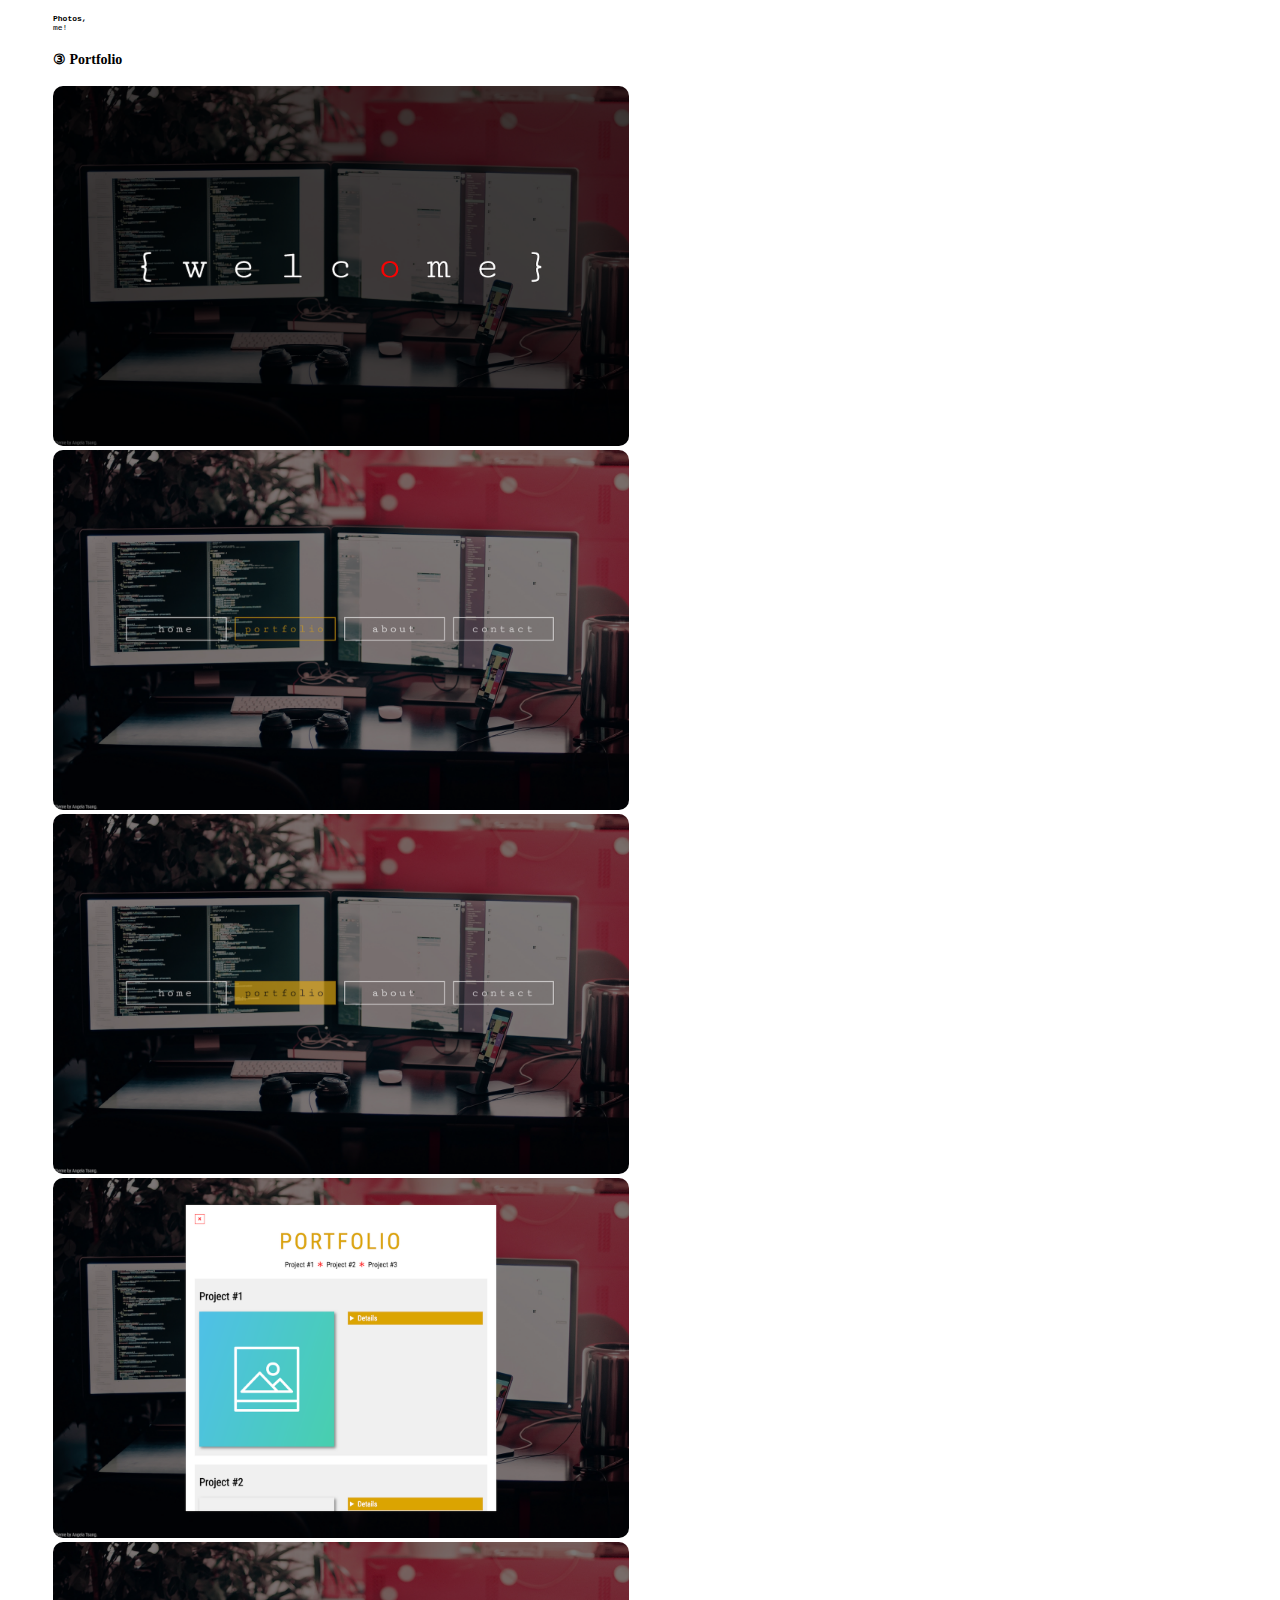
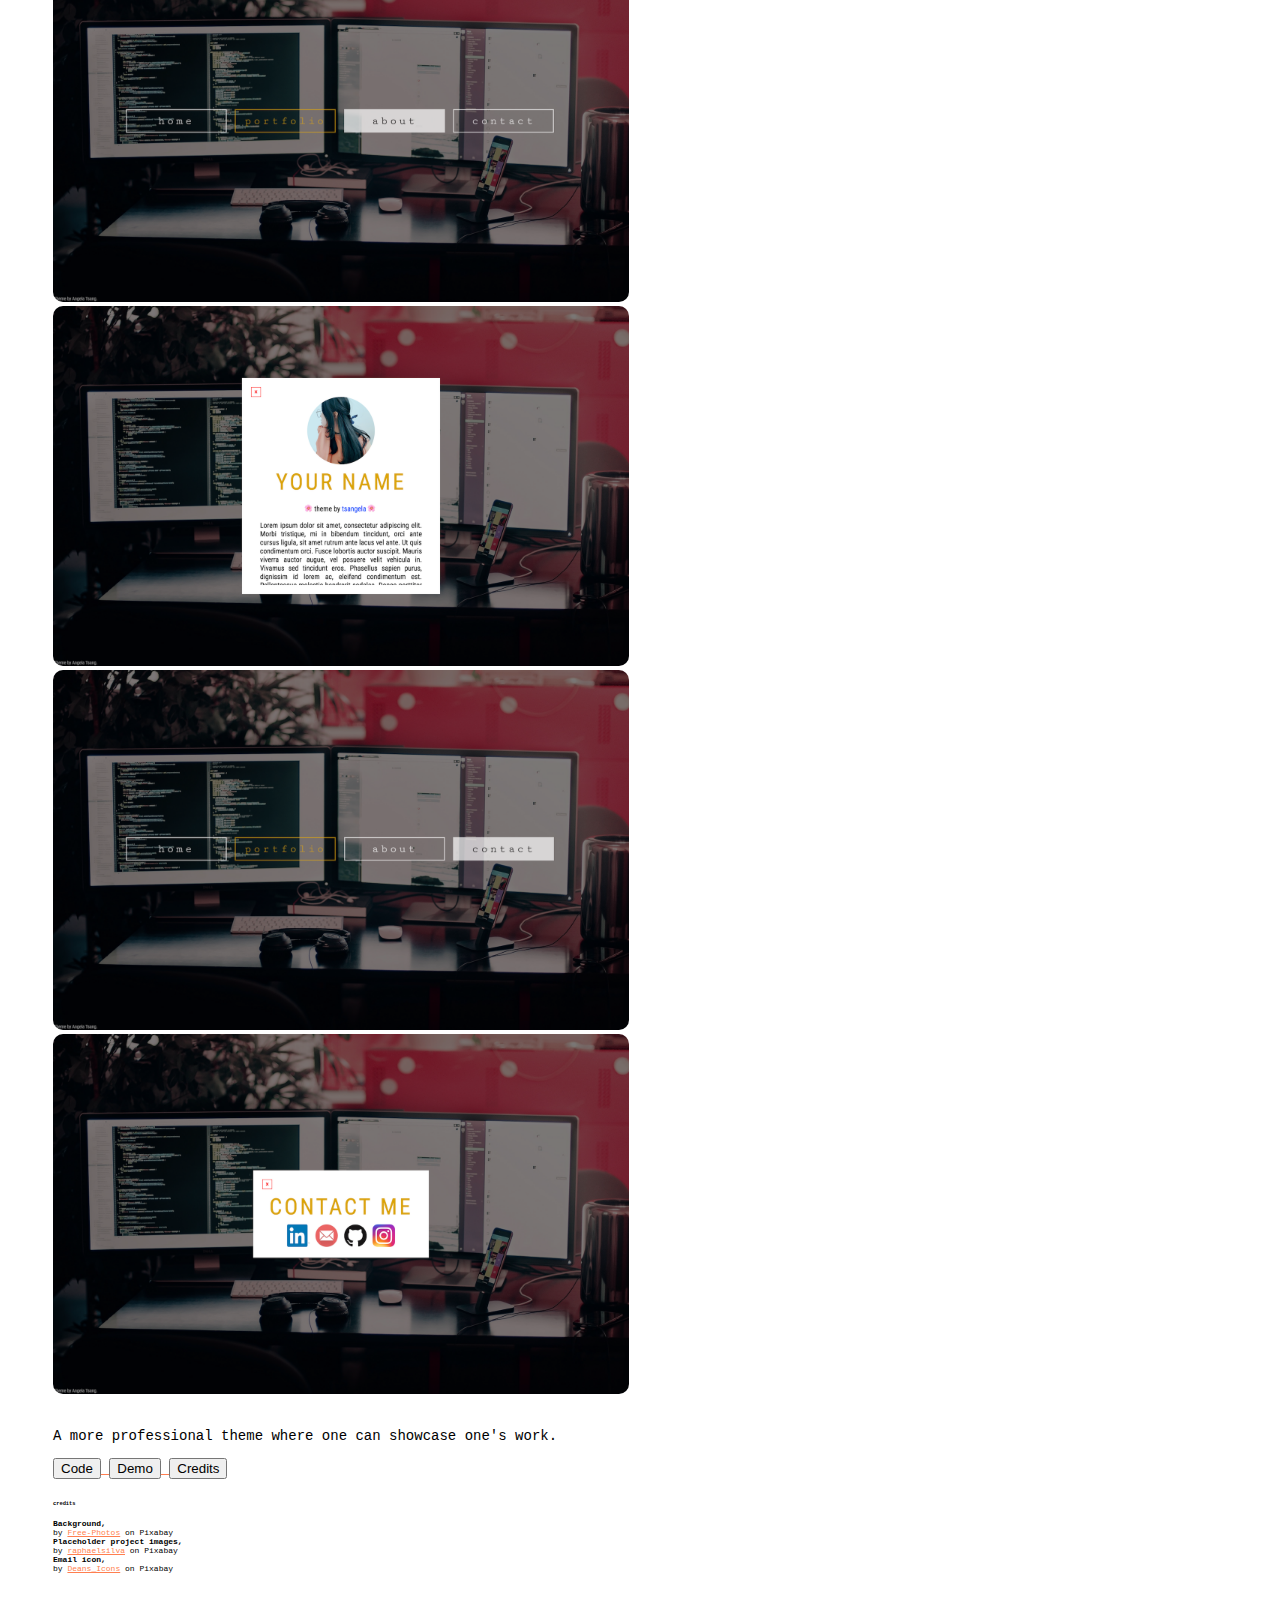
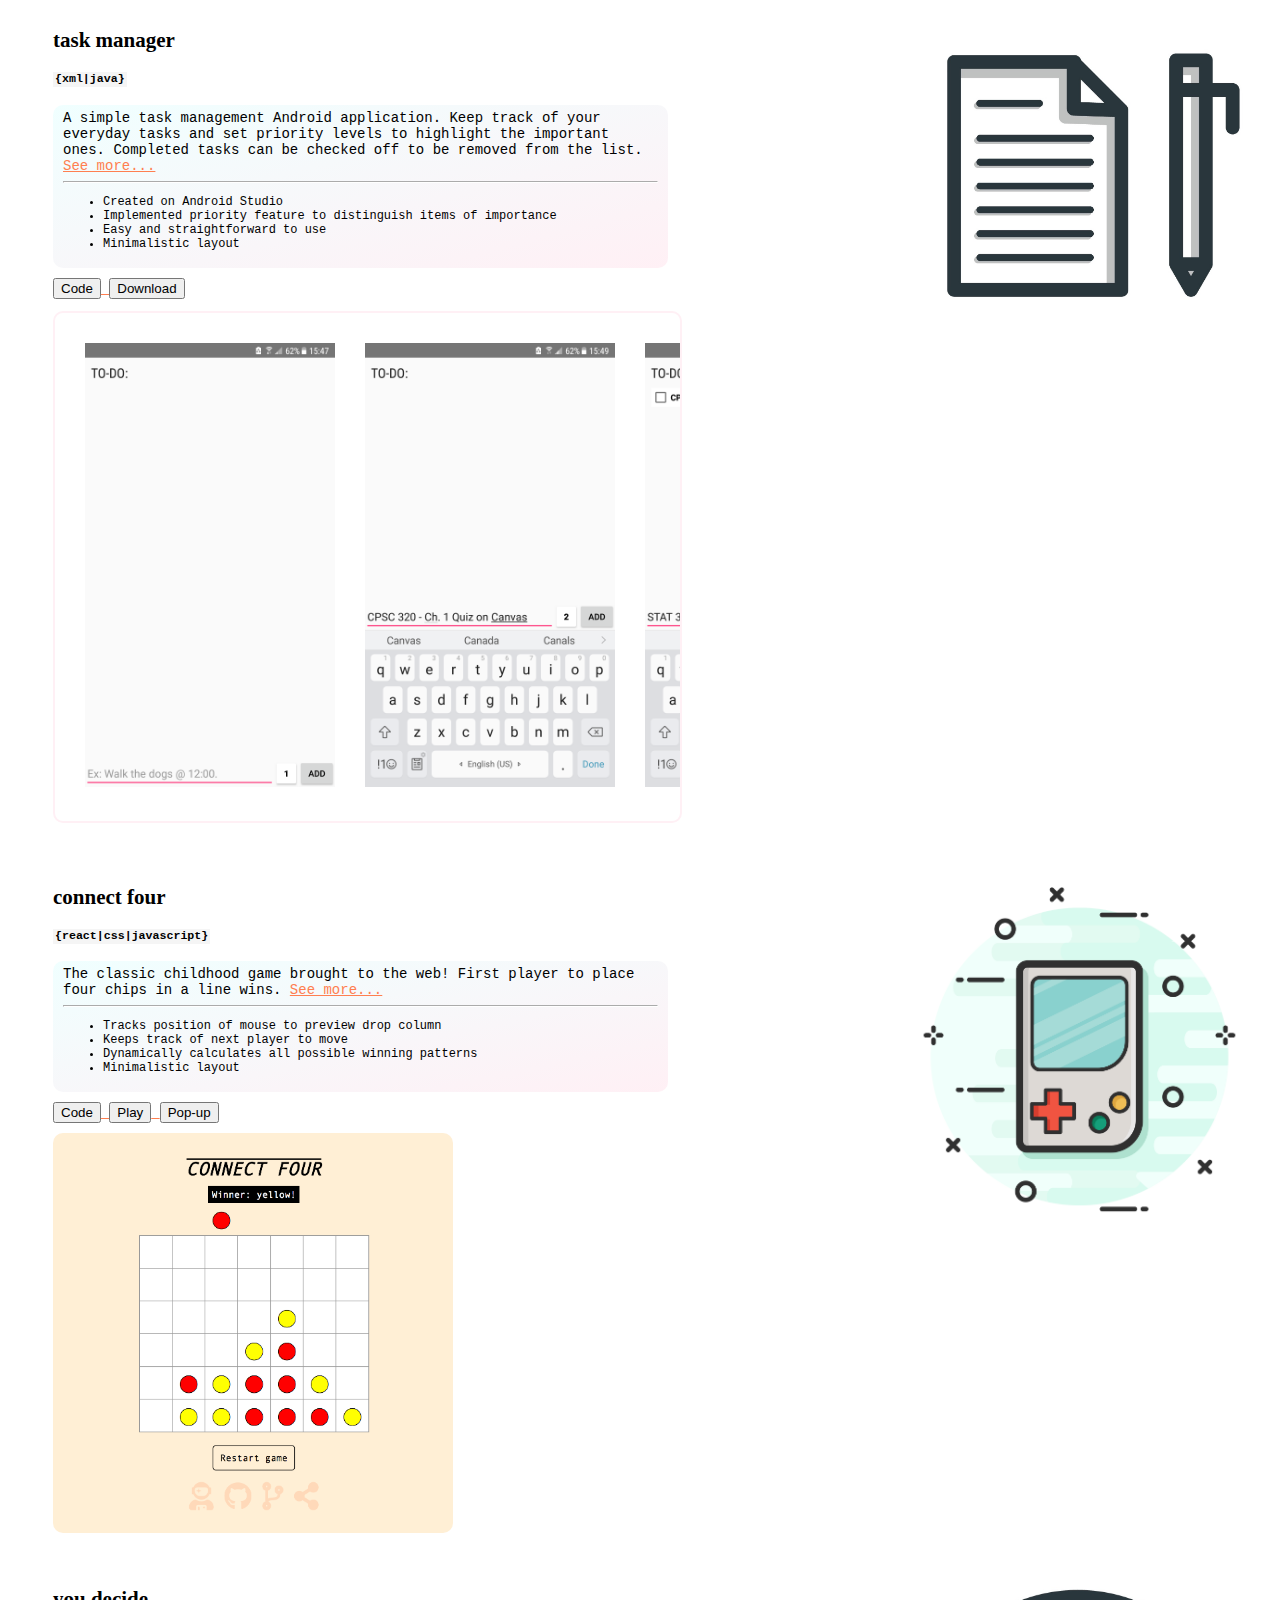
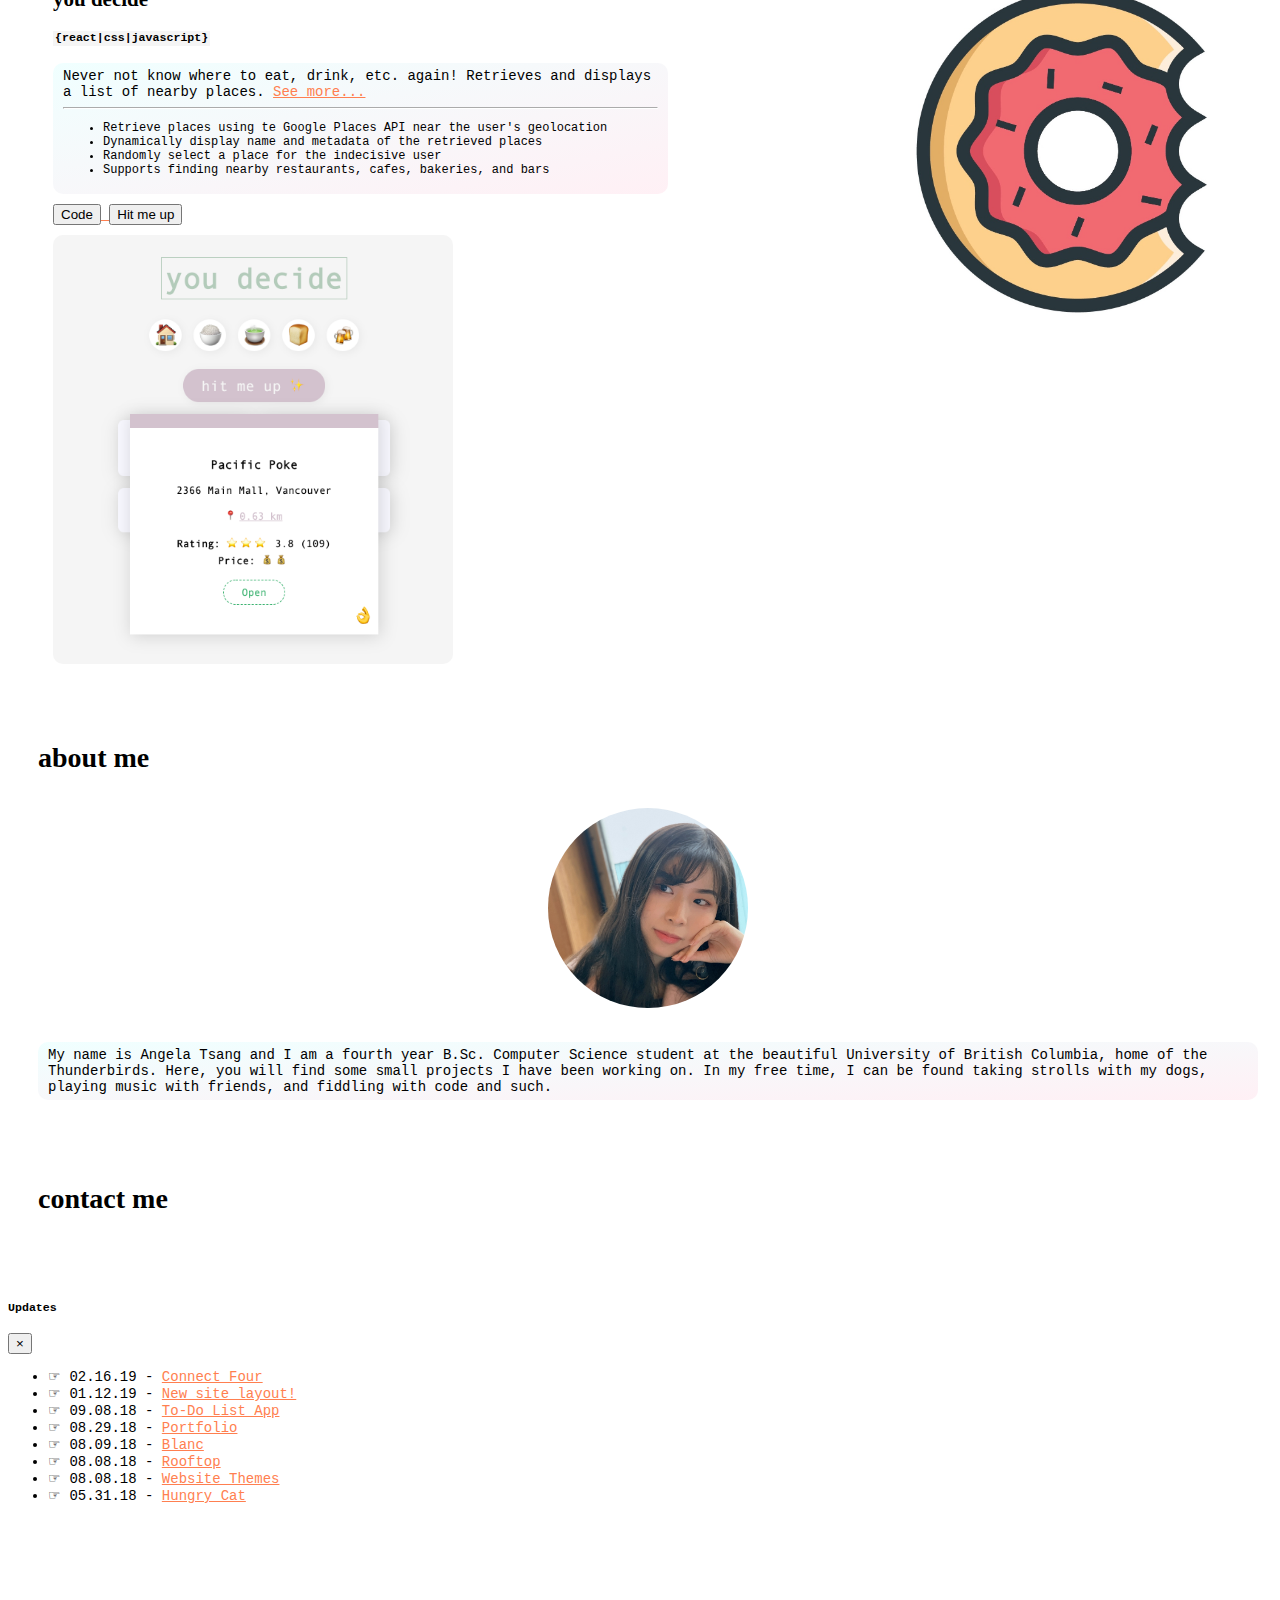
==== commit 81bcf83f: "Merge pull request #5 from tsangela/add-you-decide" ====
--- a/index.html
+++ b/index.html
@@ -109,14 +109,12 @@
                 </a>
                 <div id="dropdown-projects" class="dropdown-menu" aria-labelledby="navbarDropdown">
                     <a class="dropdown-item" href="#hungrycat">Hungry Cat</a>
-                    <div class="dropdown-divider"></div>
                     <!--<a class="dropdown-item" href="#mywebsite">Angela Tsang's Website</a>-->
-                    <!--<div class="dropdown-divider"></div>-->
                     <a class="dropdown-item" href="#mythemes">Website Themes</a>
-                    <div class="dropdown-divider"></div>
-                    <a class="dropdown-item" href="#to-do-list">Prioritized To-Do List</a>
-                    <div class="dropdown-divider"></div>
-                    <a class="dropdown-item" href="#projects">See all</a>
+                    <a class="dropdown-item" href="#to-do-list">Task Manager</a>
+                    <a class="dropdown-item" href="#connect-four">Connect Four</a>
+                    <div id="projects-dropdown-divider" class="dropdown-divider"></div>
+                    <a class="dropdown-item" href="#projects" style="font-style: italic;">See all</a>
                 </div>
             </li>
             <li class="nav-item">
--- a/css/style.css
+++ b/css/style.css
@@ -219,6 +219,20 @@
 
 .navbar:hover {
     opacity: 1;
+}
+
+#projects-dropdown-divider {
+    margin: 0;
+}
+
+.navbar .dropdown-menu {
+    padding: 0;
+}
+
+.navbar .dropdown-item {
+    padding-top: 10px;
+    padding-bottom: 10px;
+    /*margin: 5px 0;*/
 }
 
 .navbar #dropdown-projects {
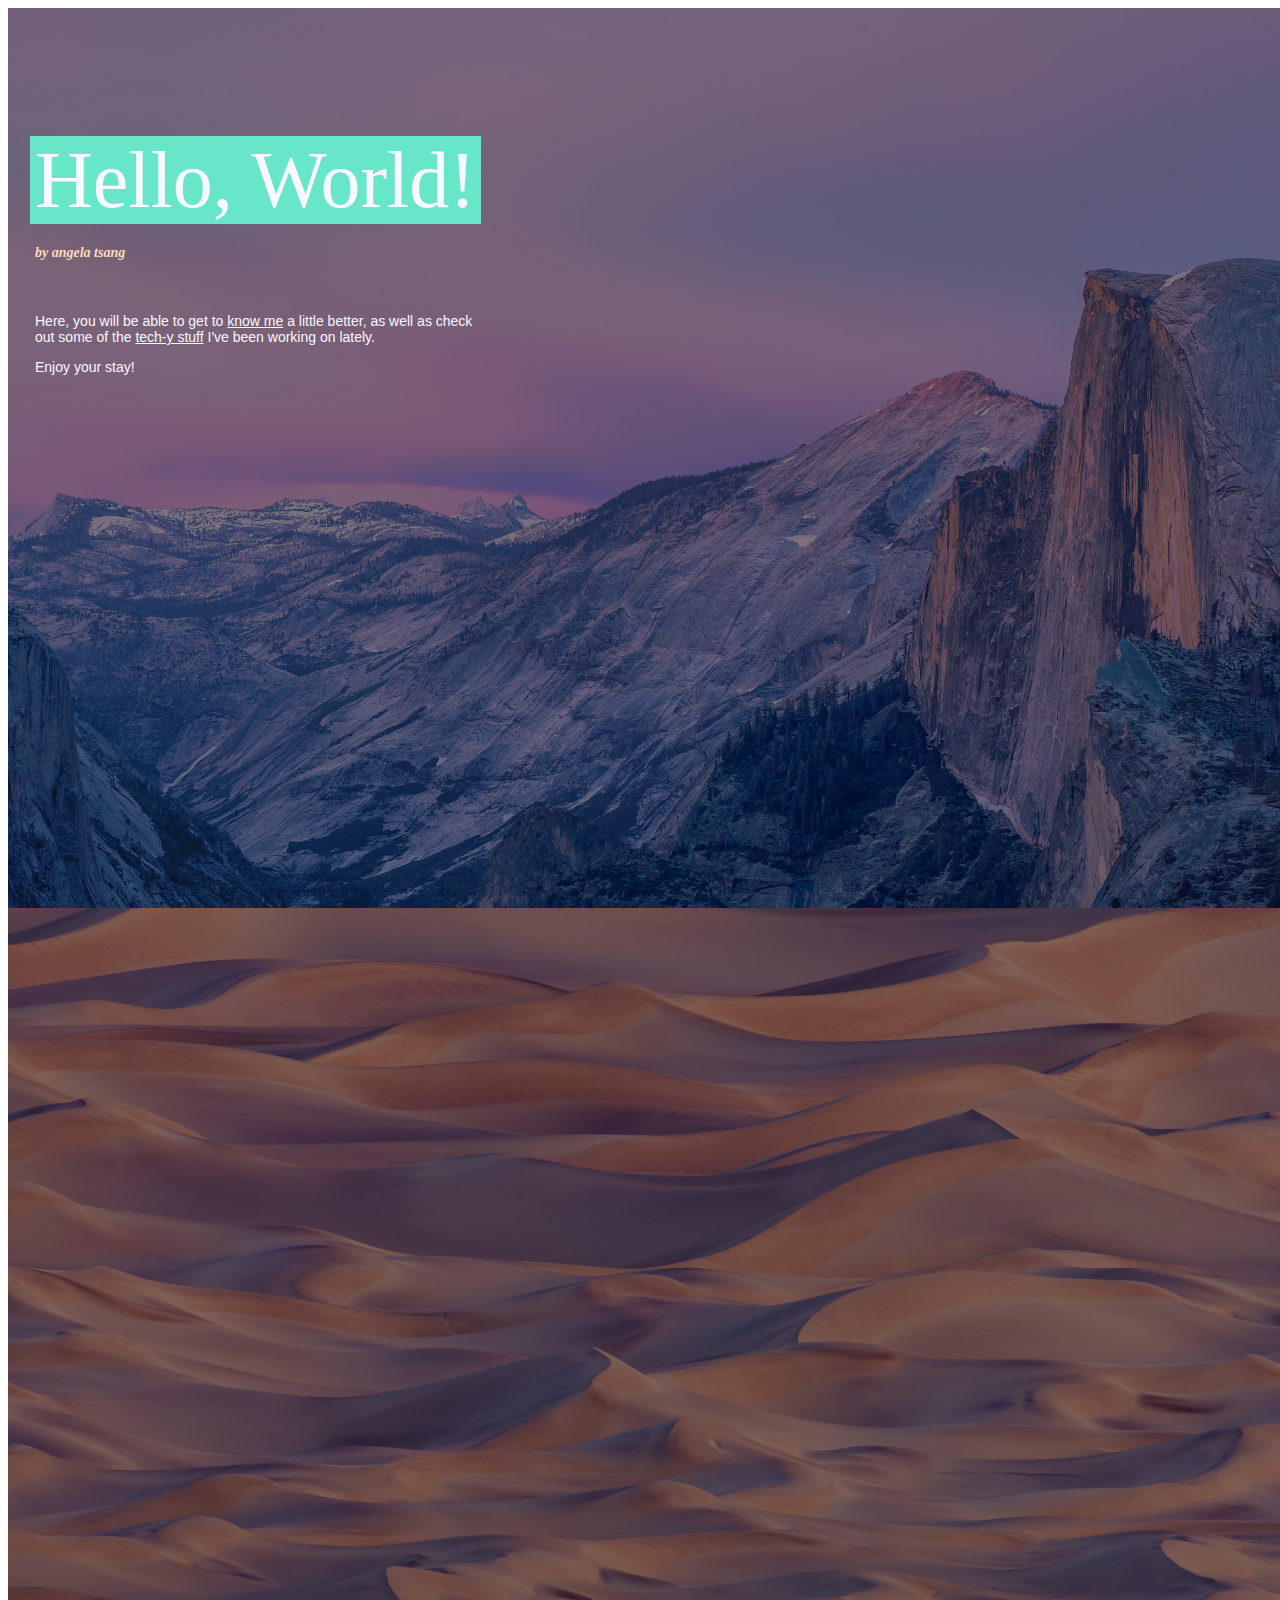
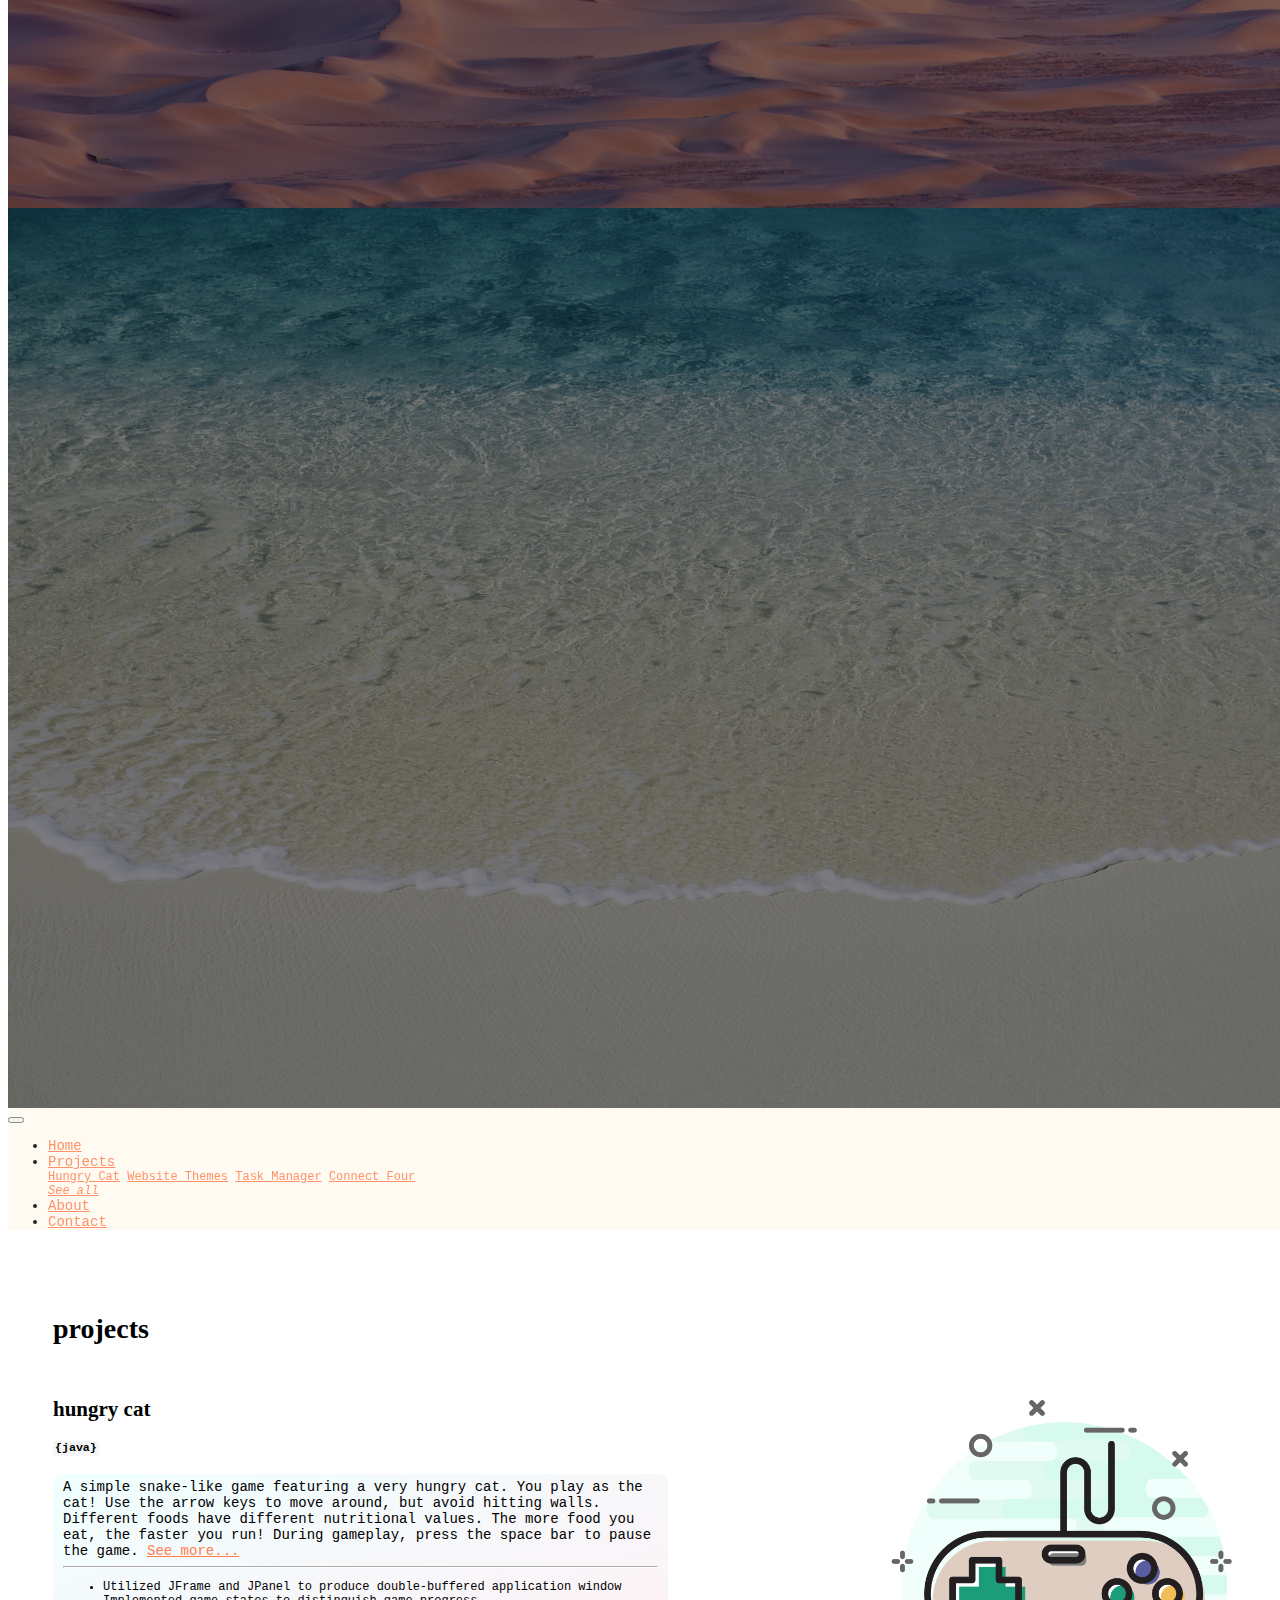
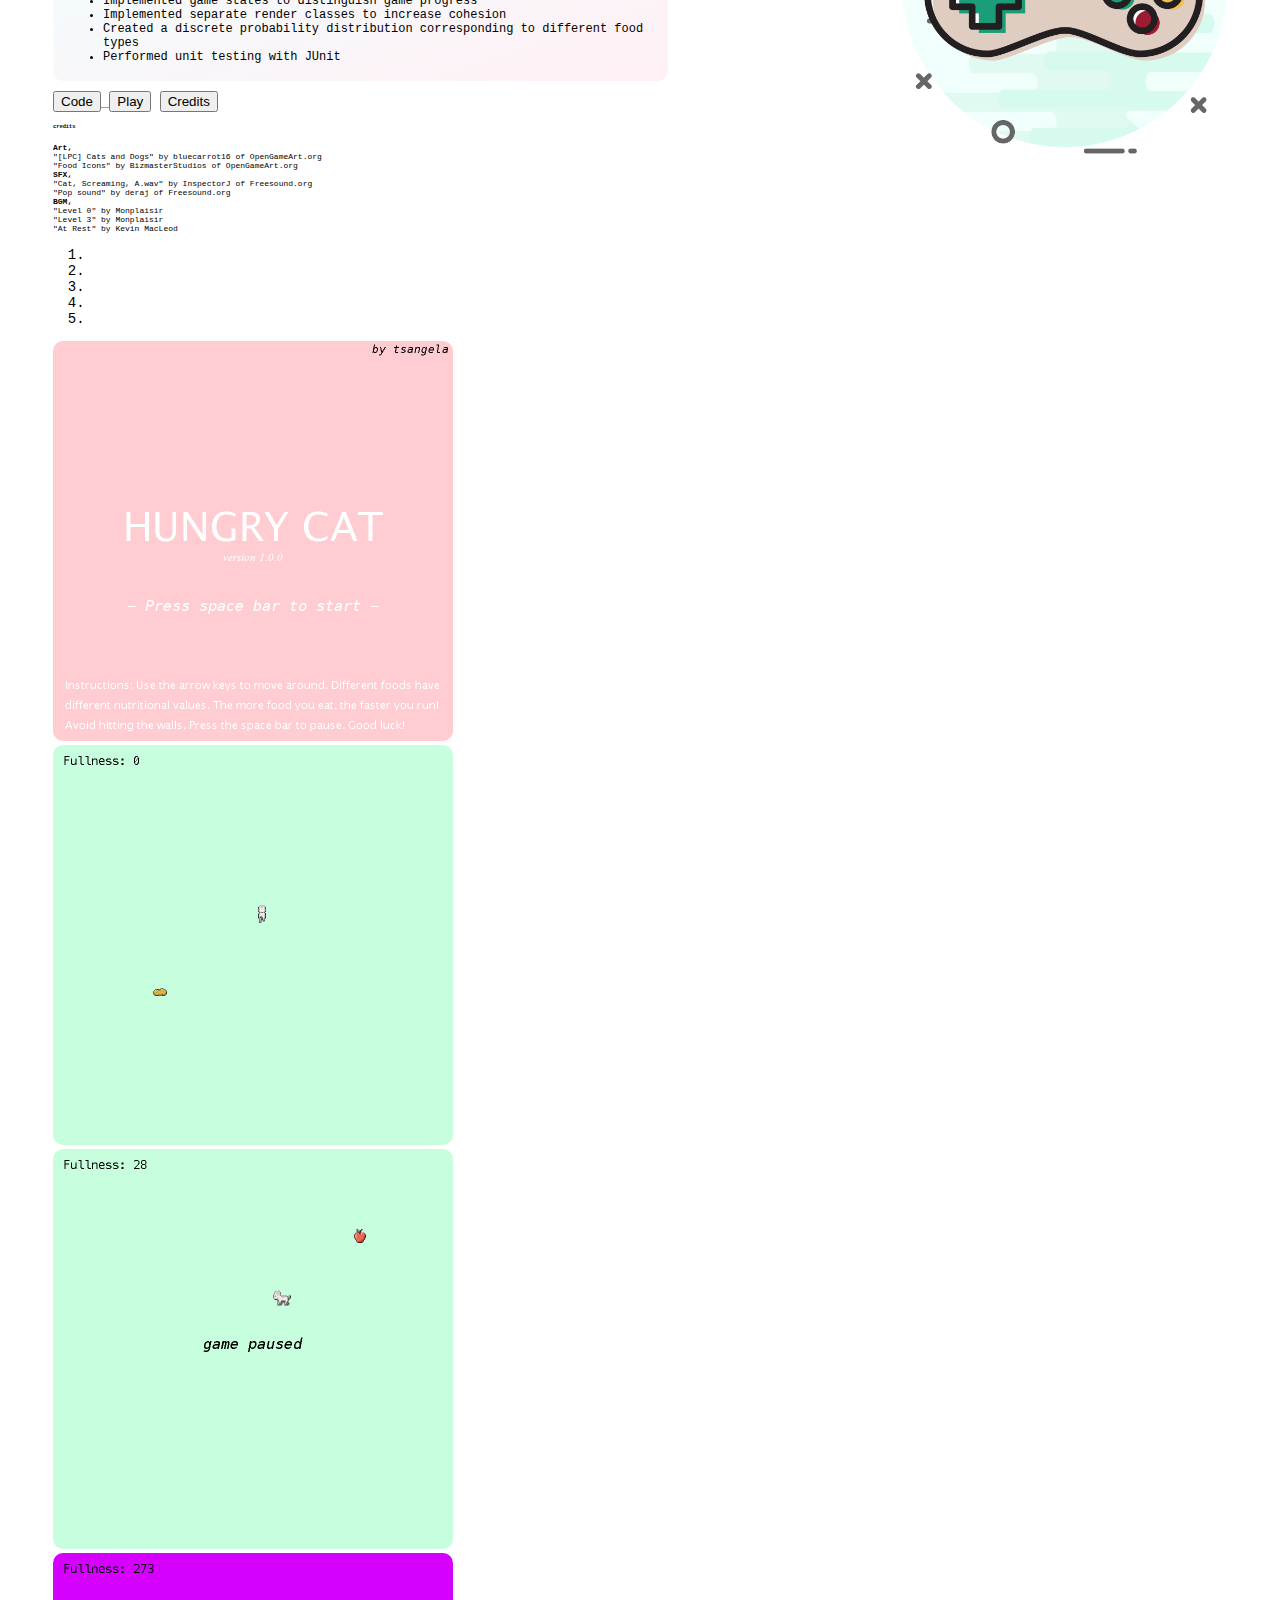
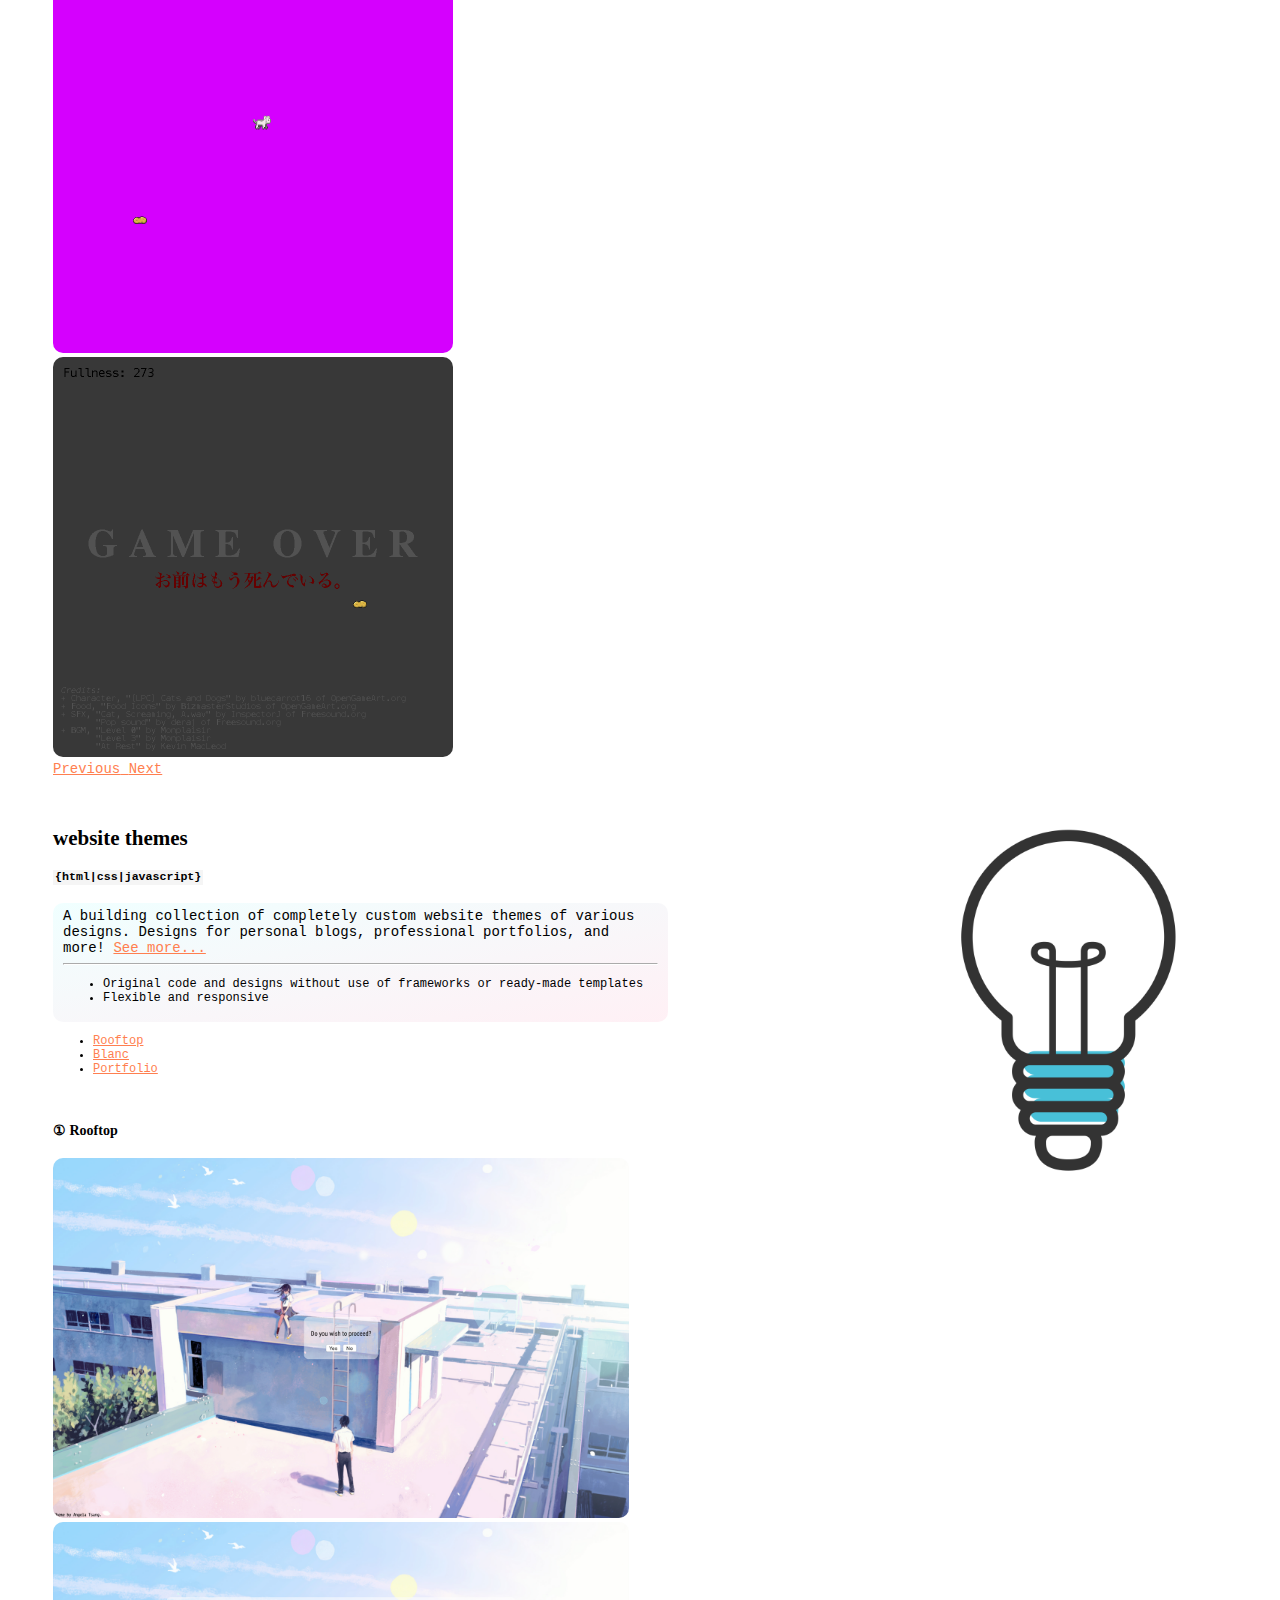
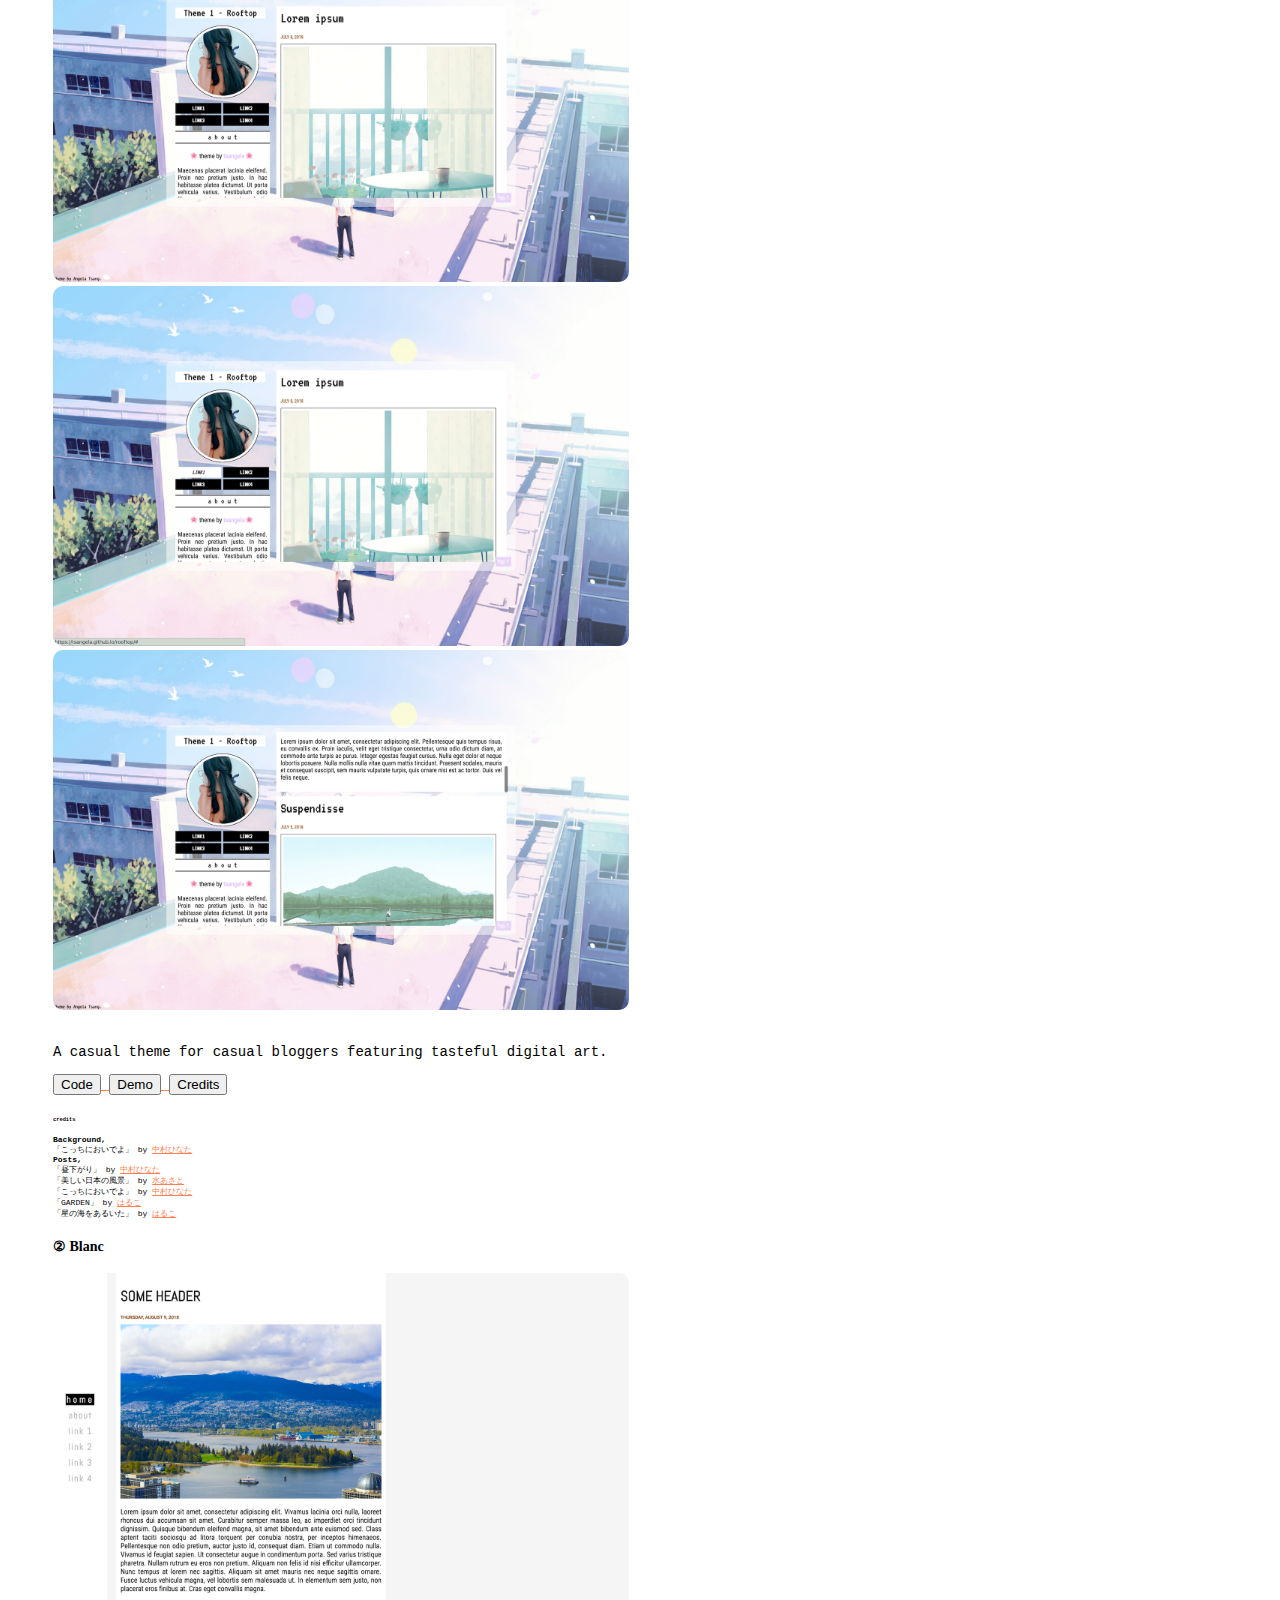
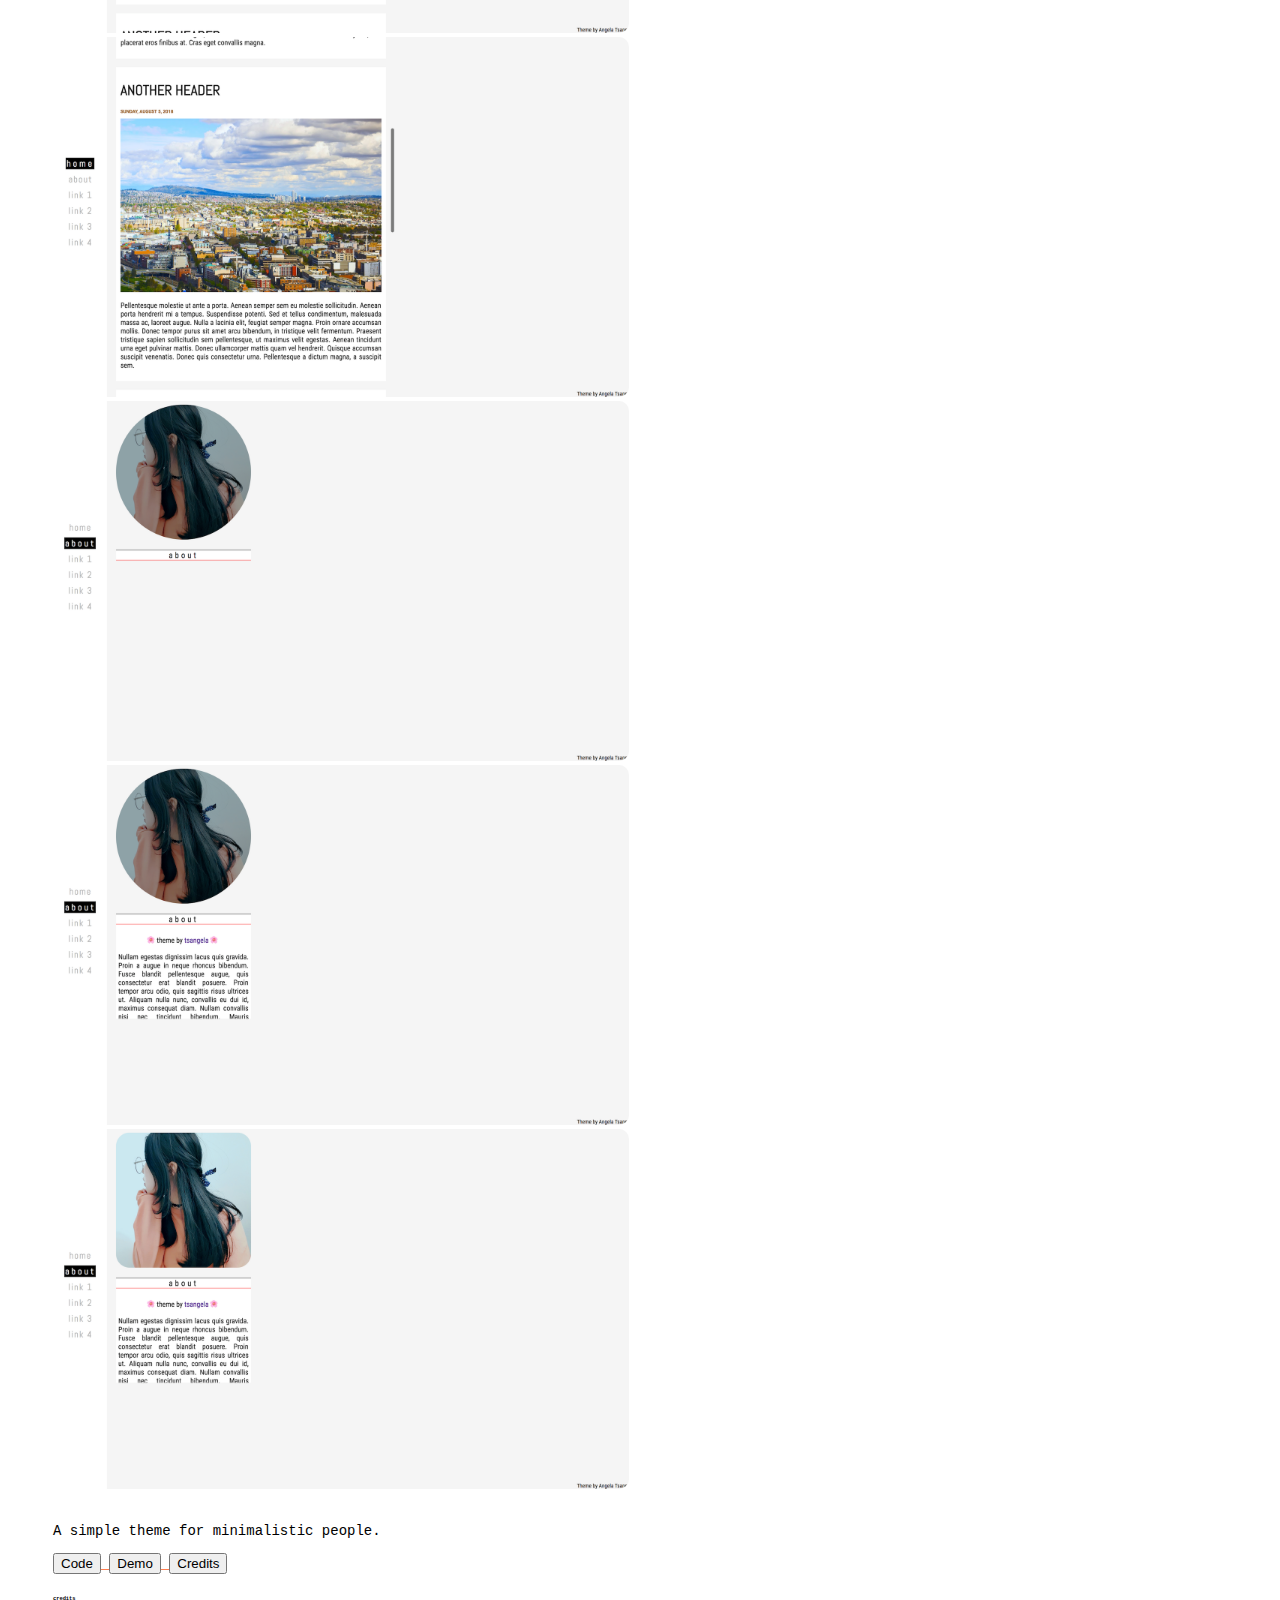
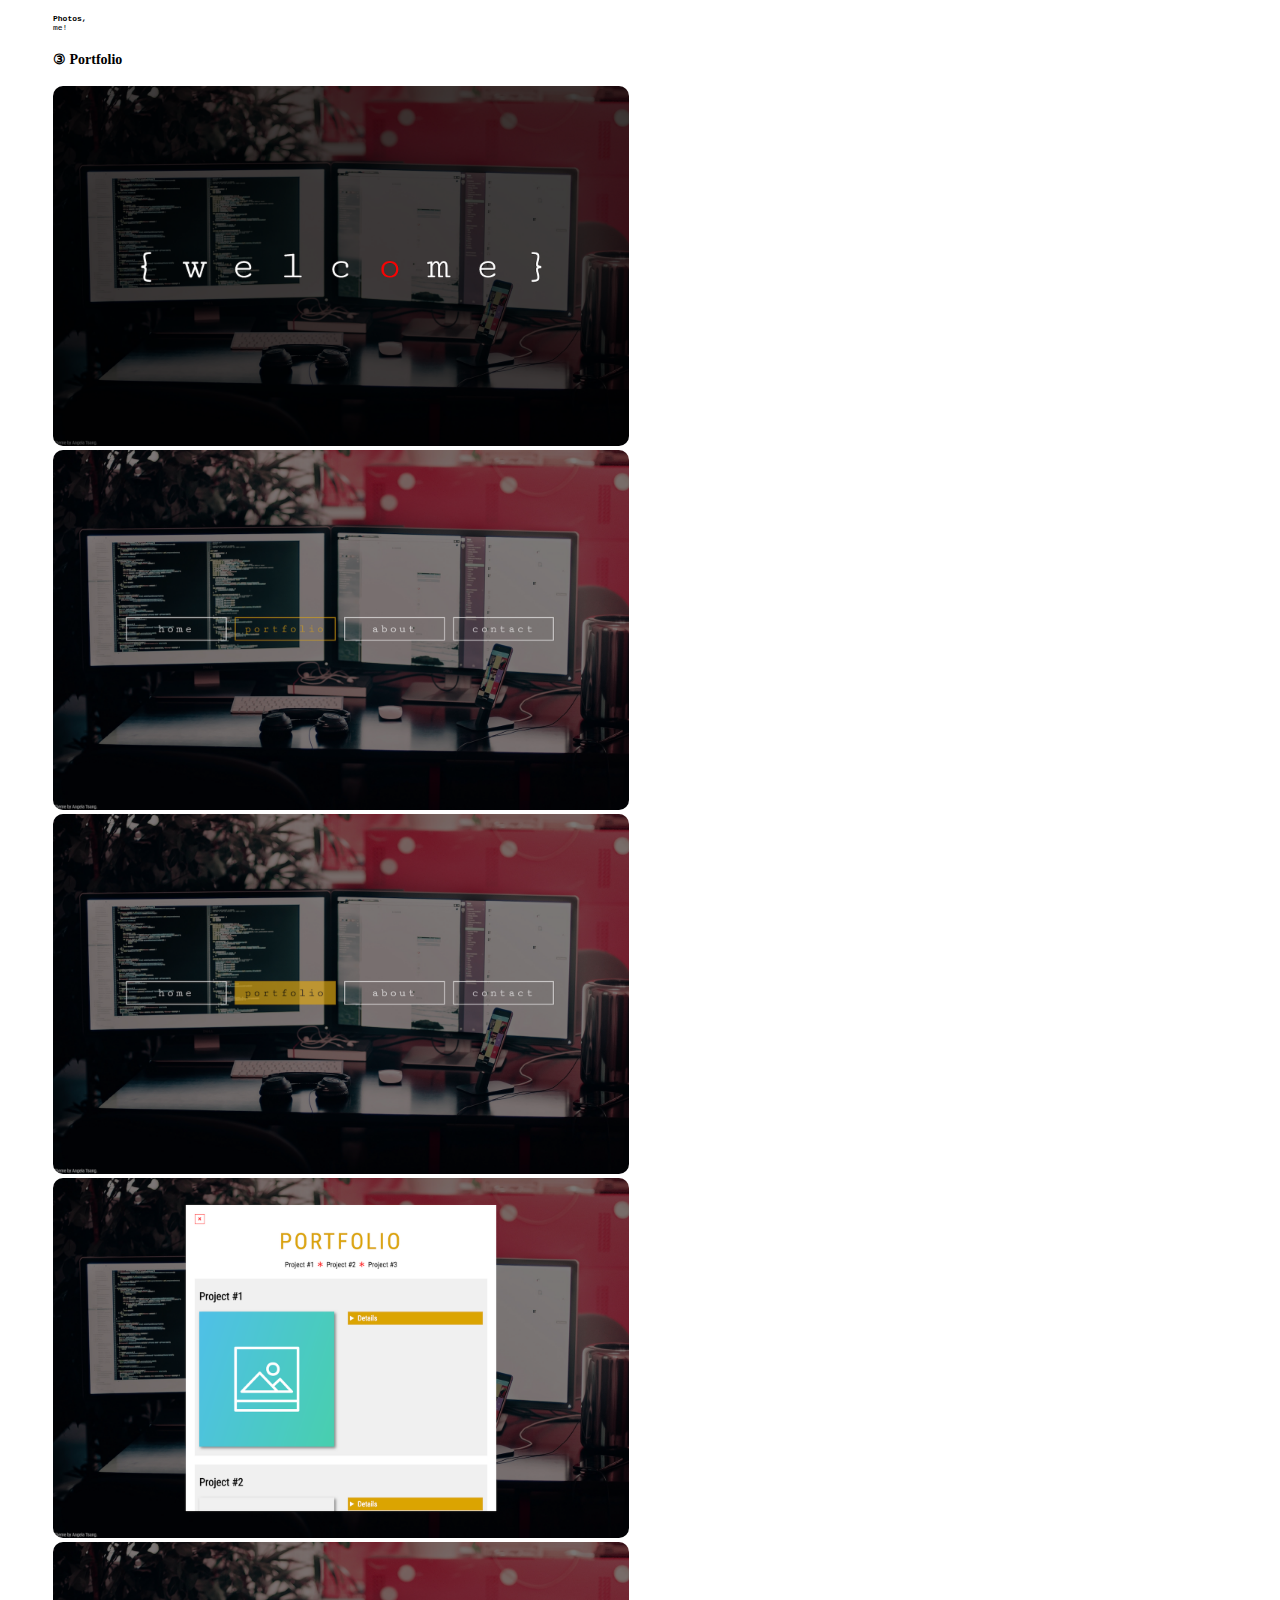
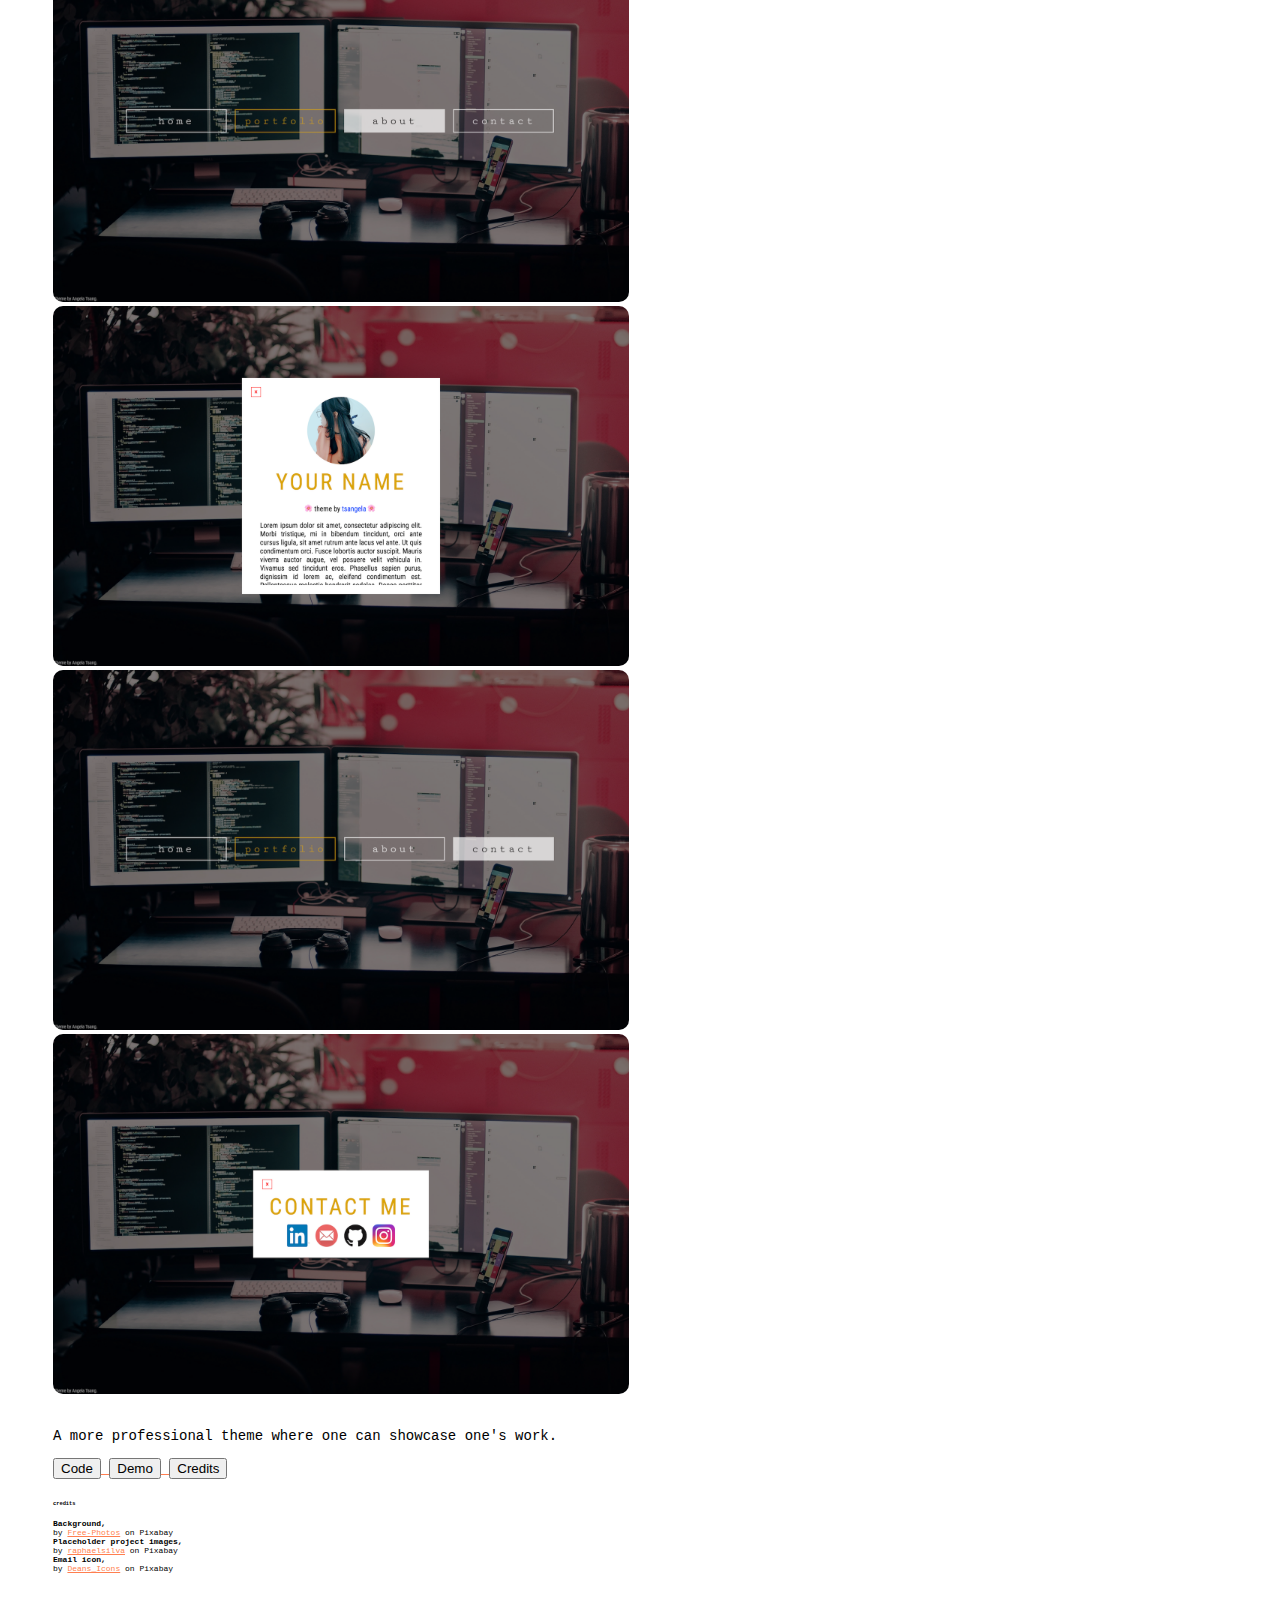
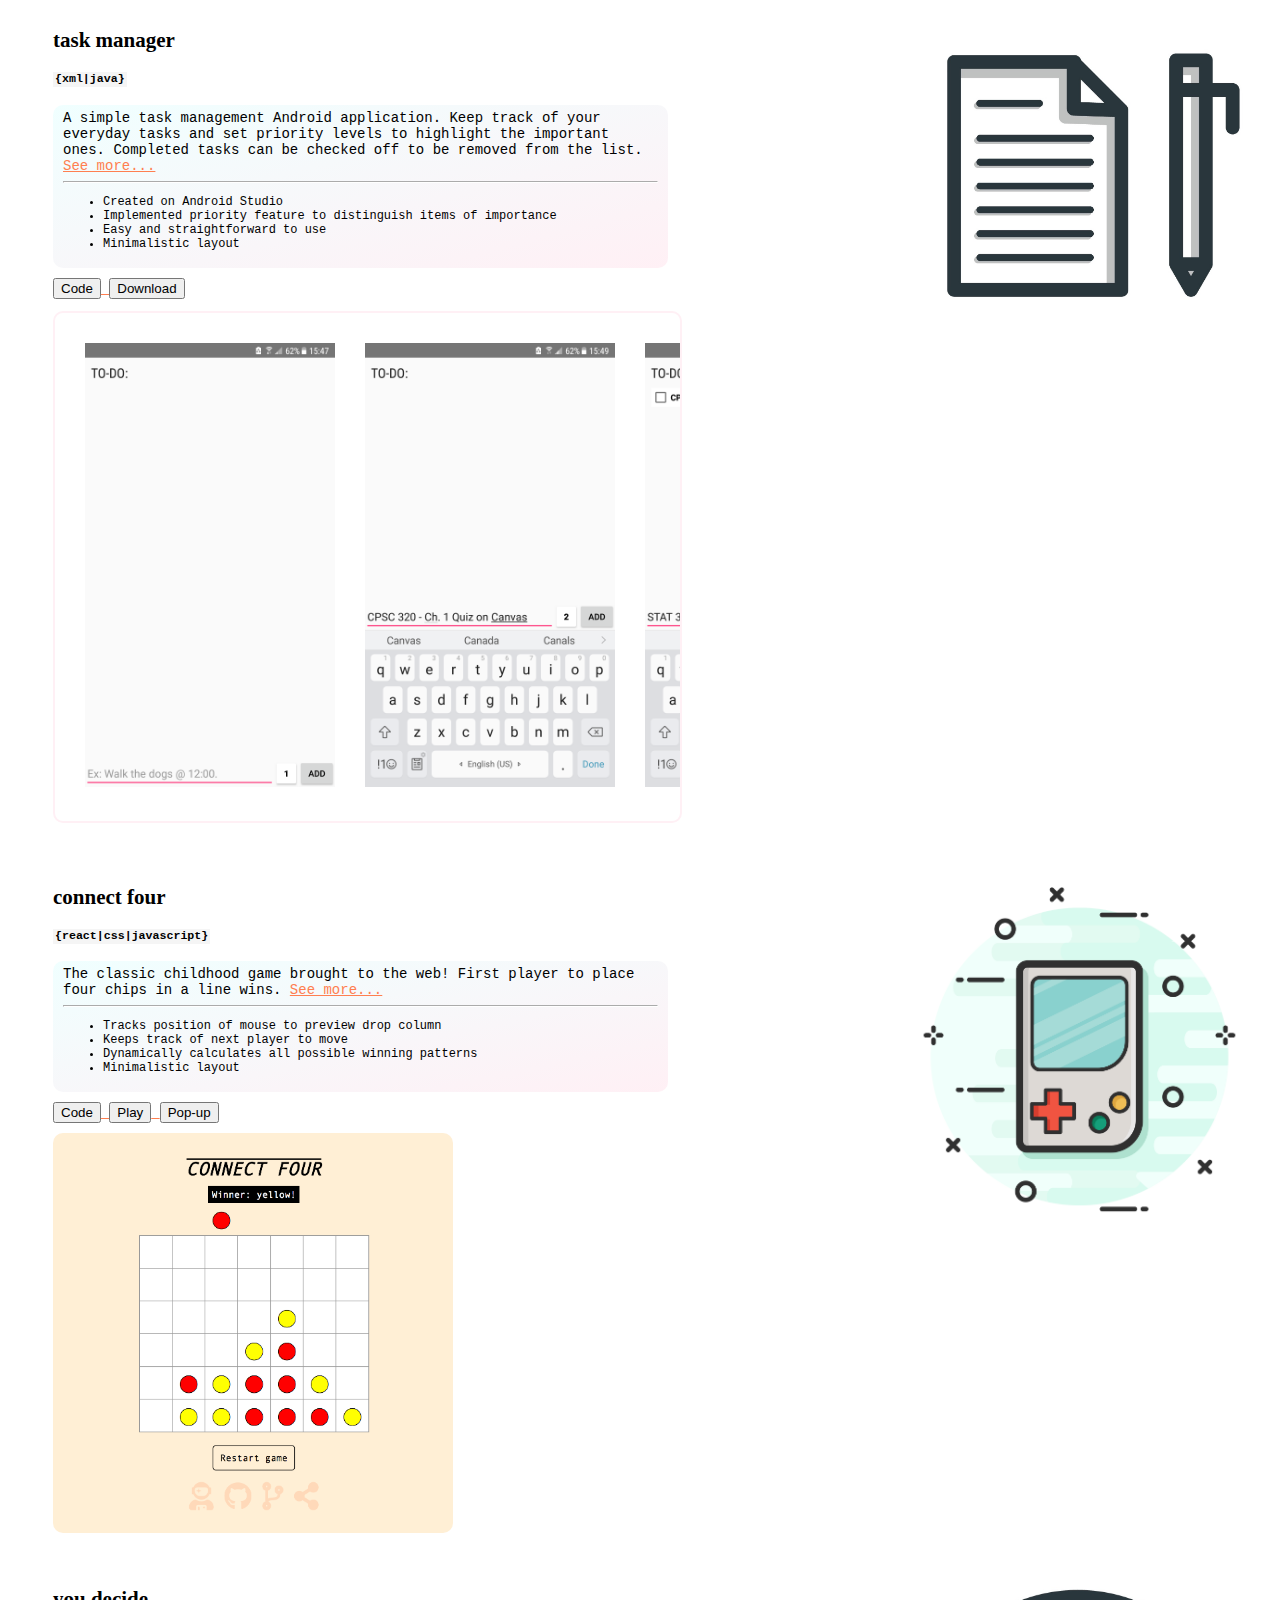
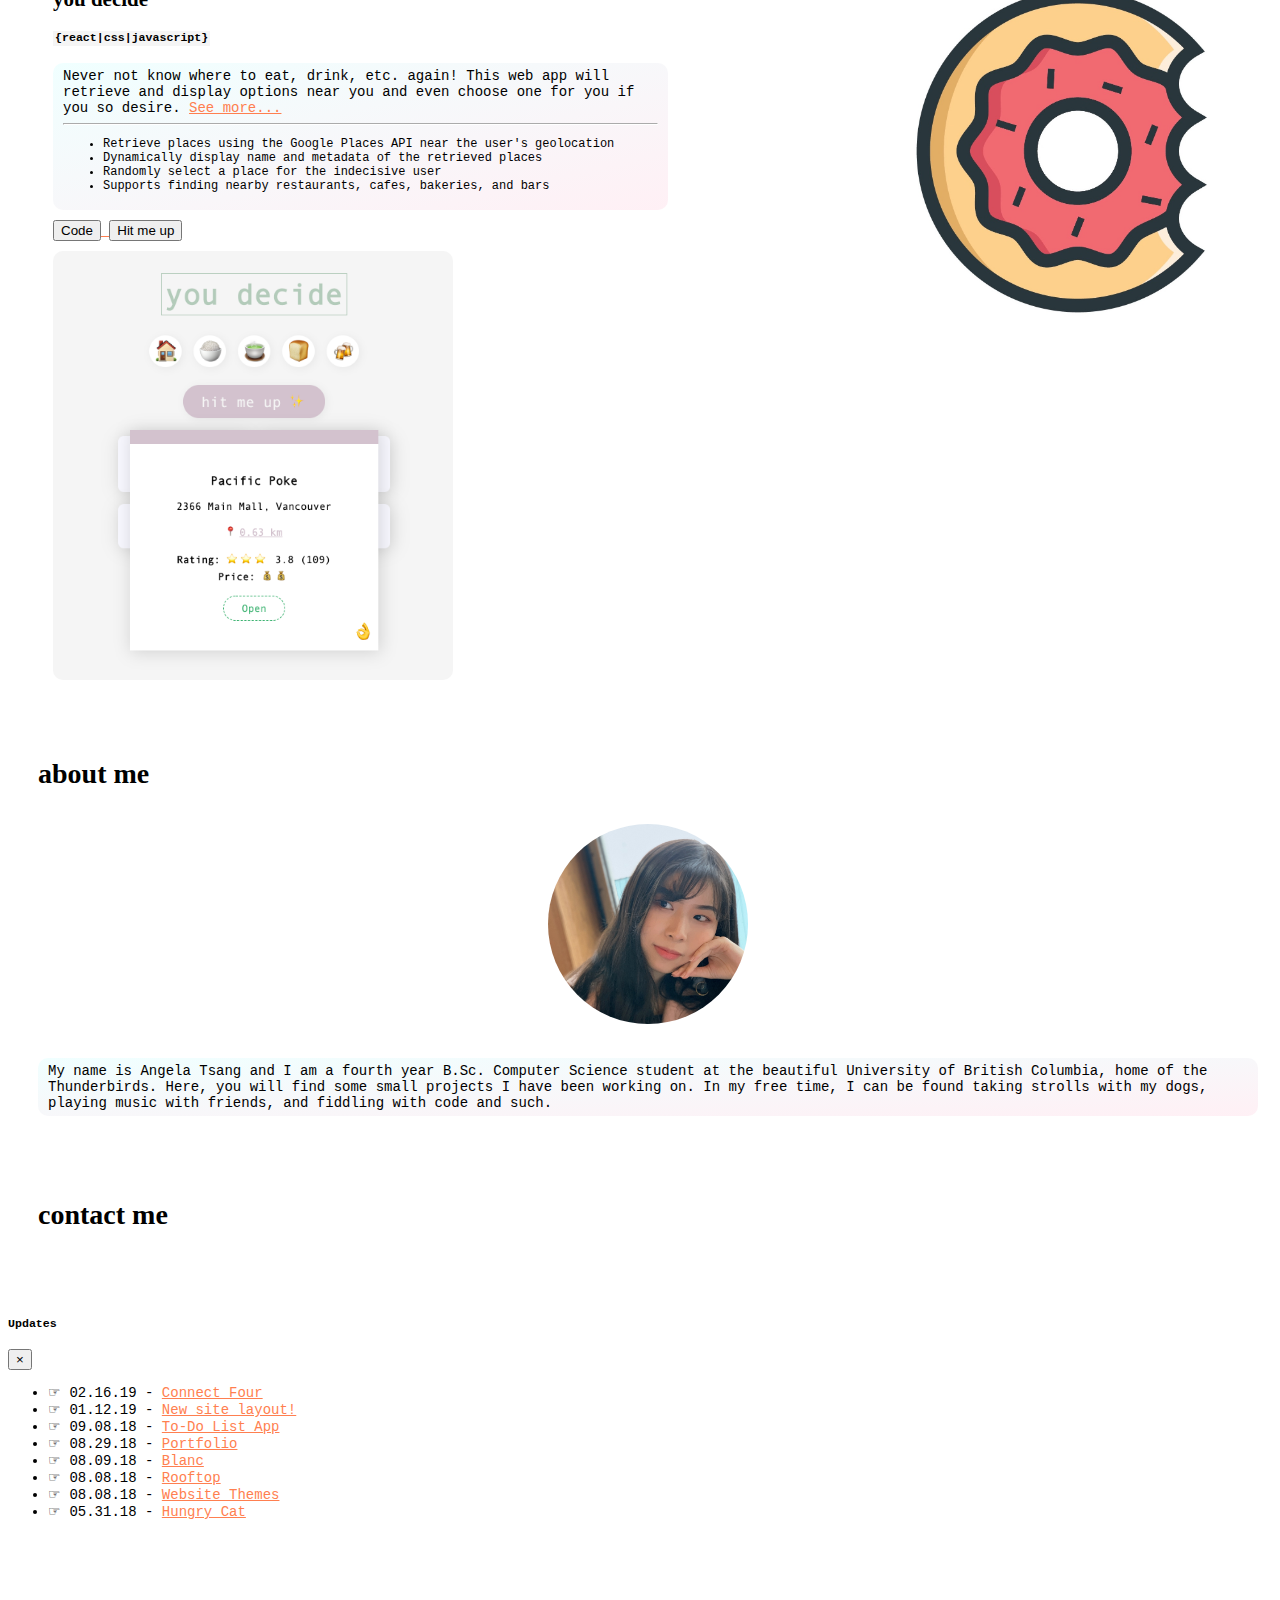
==== commit f39d6c37: "Fix you-decide description" ====
--- a/index.html
+++ b/index.html
@@ -618,7 +618,8 @@
             <h5><span class="languages">{react|css|javascript}</span></h5>
 
             <div class="container-gradient project-desc">
-                Never not know where to eat, drink, etc. again! Retrieves and displays a list of nearby places.
+                Never not know where to eat, drink, etc. again! This web app will retrieve and display
+                options near you and even choose one for you if you so desire.
                 <a data-toggle="collapse" href="#collapseYouDecideDetail" role="button" aria-expanded="false"
                    aria-controls="collapseYouDecideDetail">
                     See more...
@@ -626,7 +627,7 @@
                 <div class="collapse" id="collapseYouDecideDetail">
                     <hr>
                     <ul>
-                        <li>Retrieve places using te Google Places API near the user's geolocation</li>
+                        <li>Retrieve places using the Google Places API near the user's geolocation</li>
                         <li>Dynamically display name and metadata of the retrieved places</li>
                         <li>Randomly select a place for the indecisive user</li>
                         <li>Supports finding nearby restaurants, cafes, bakeries, and bars</li>
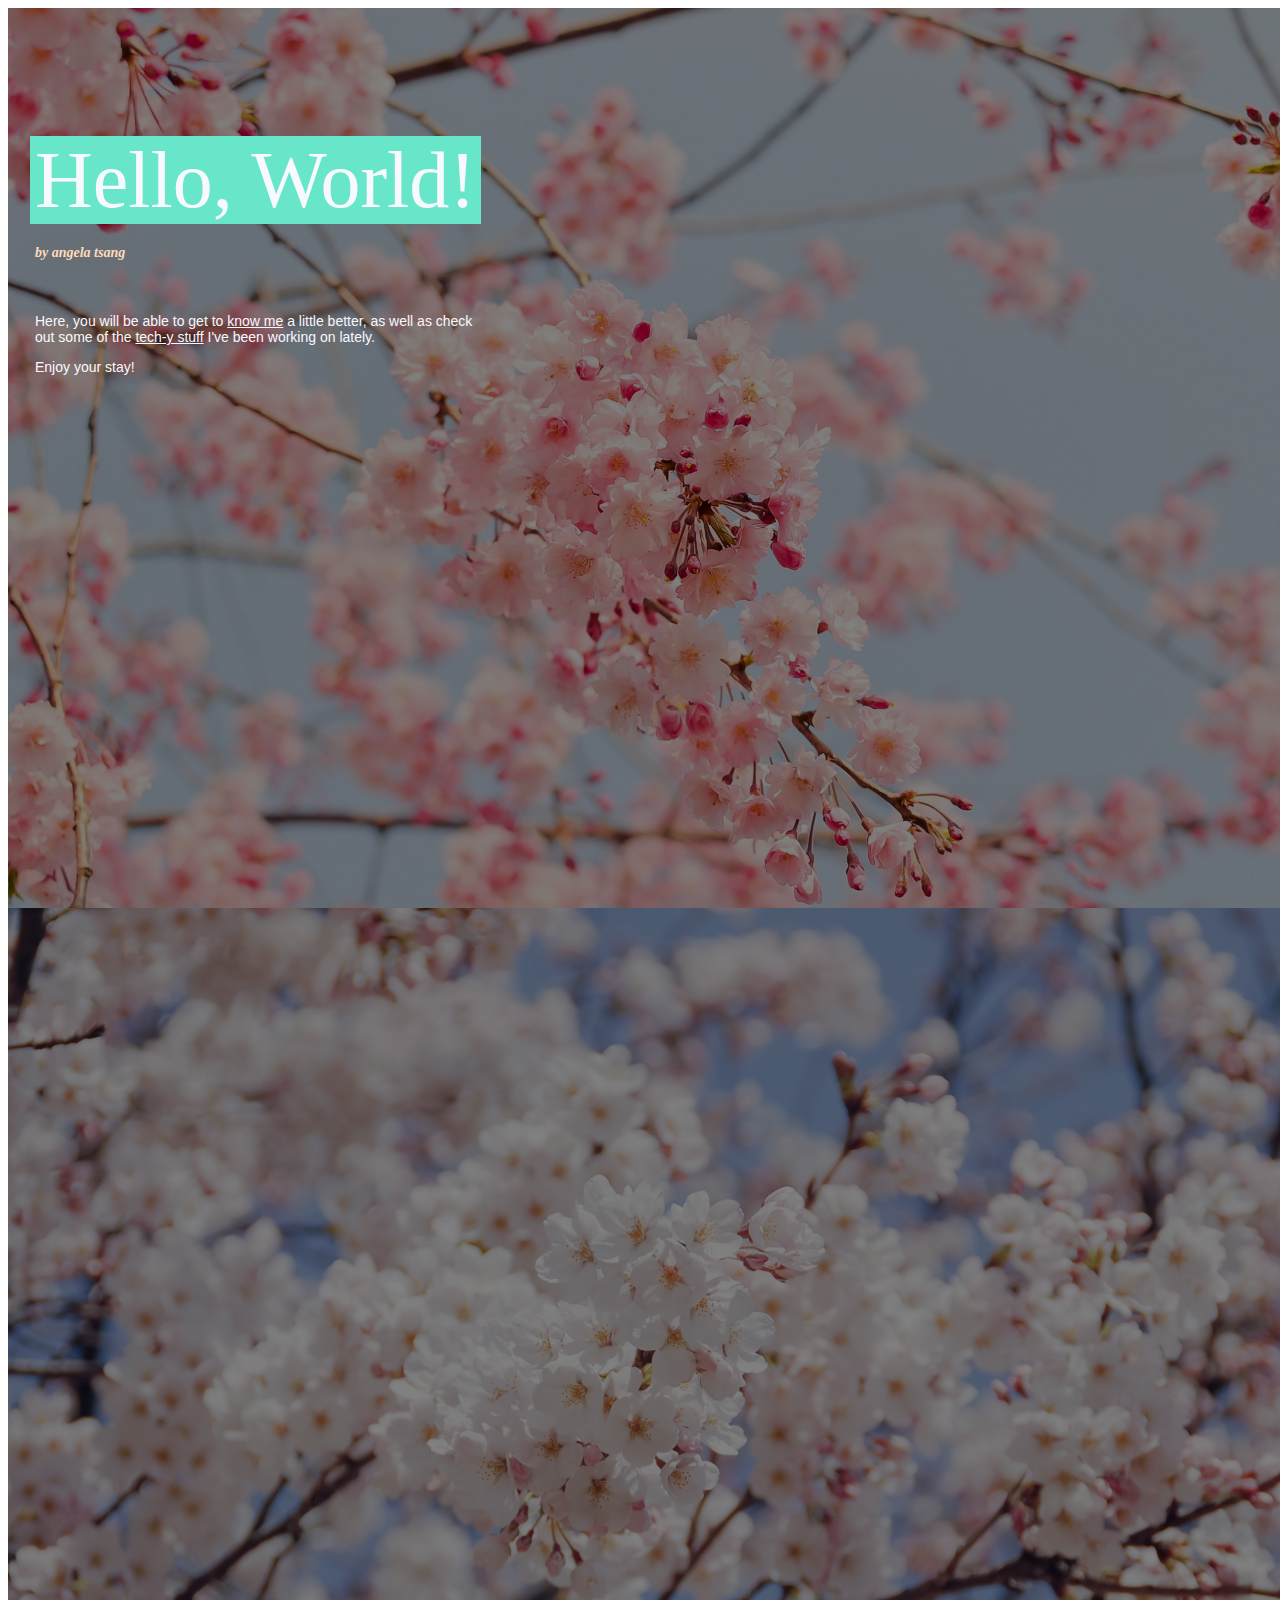
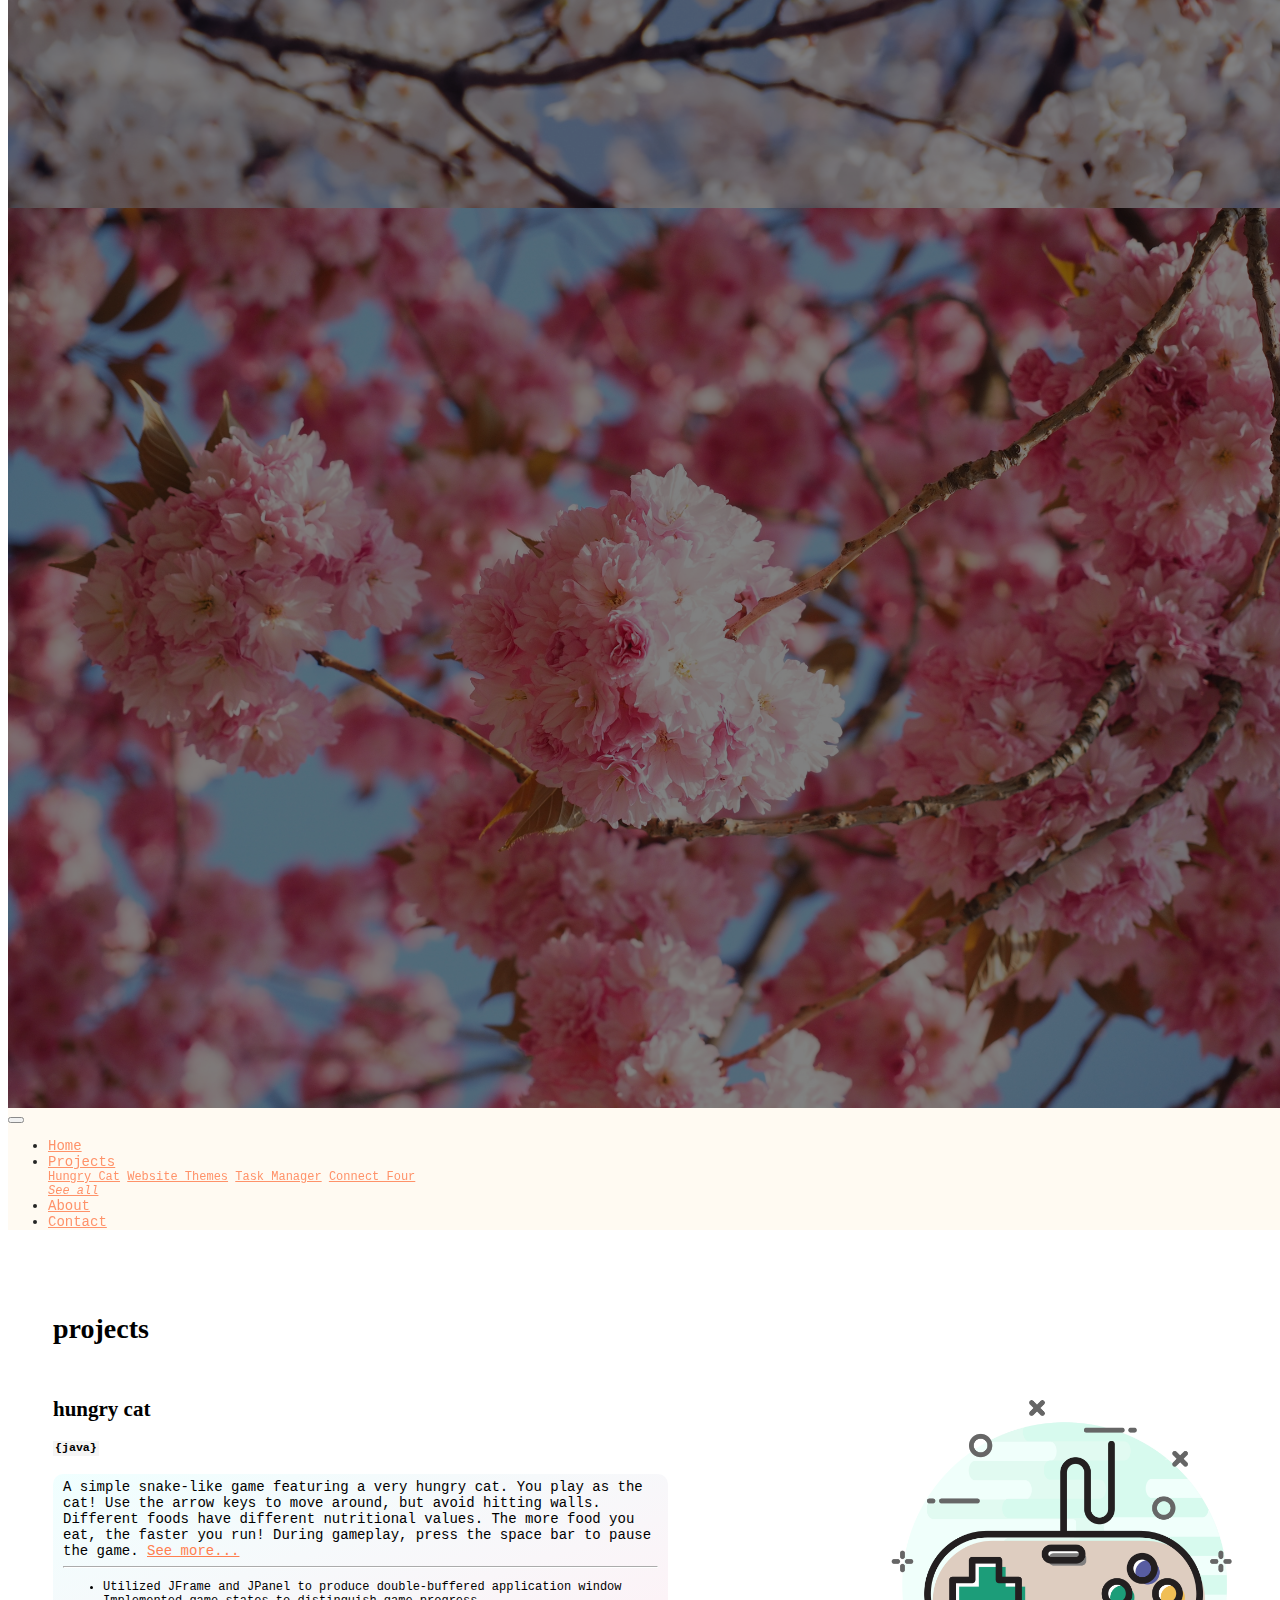
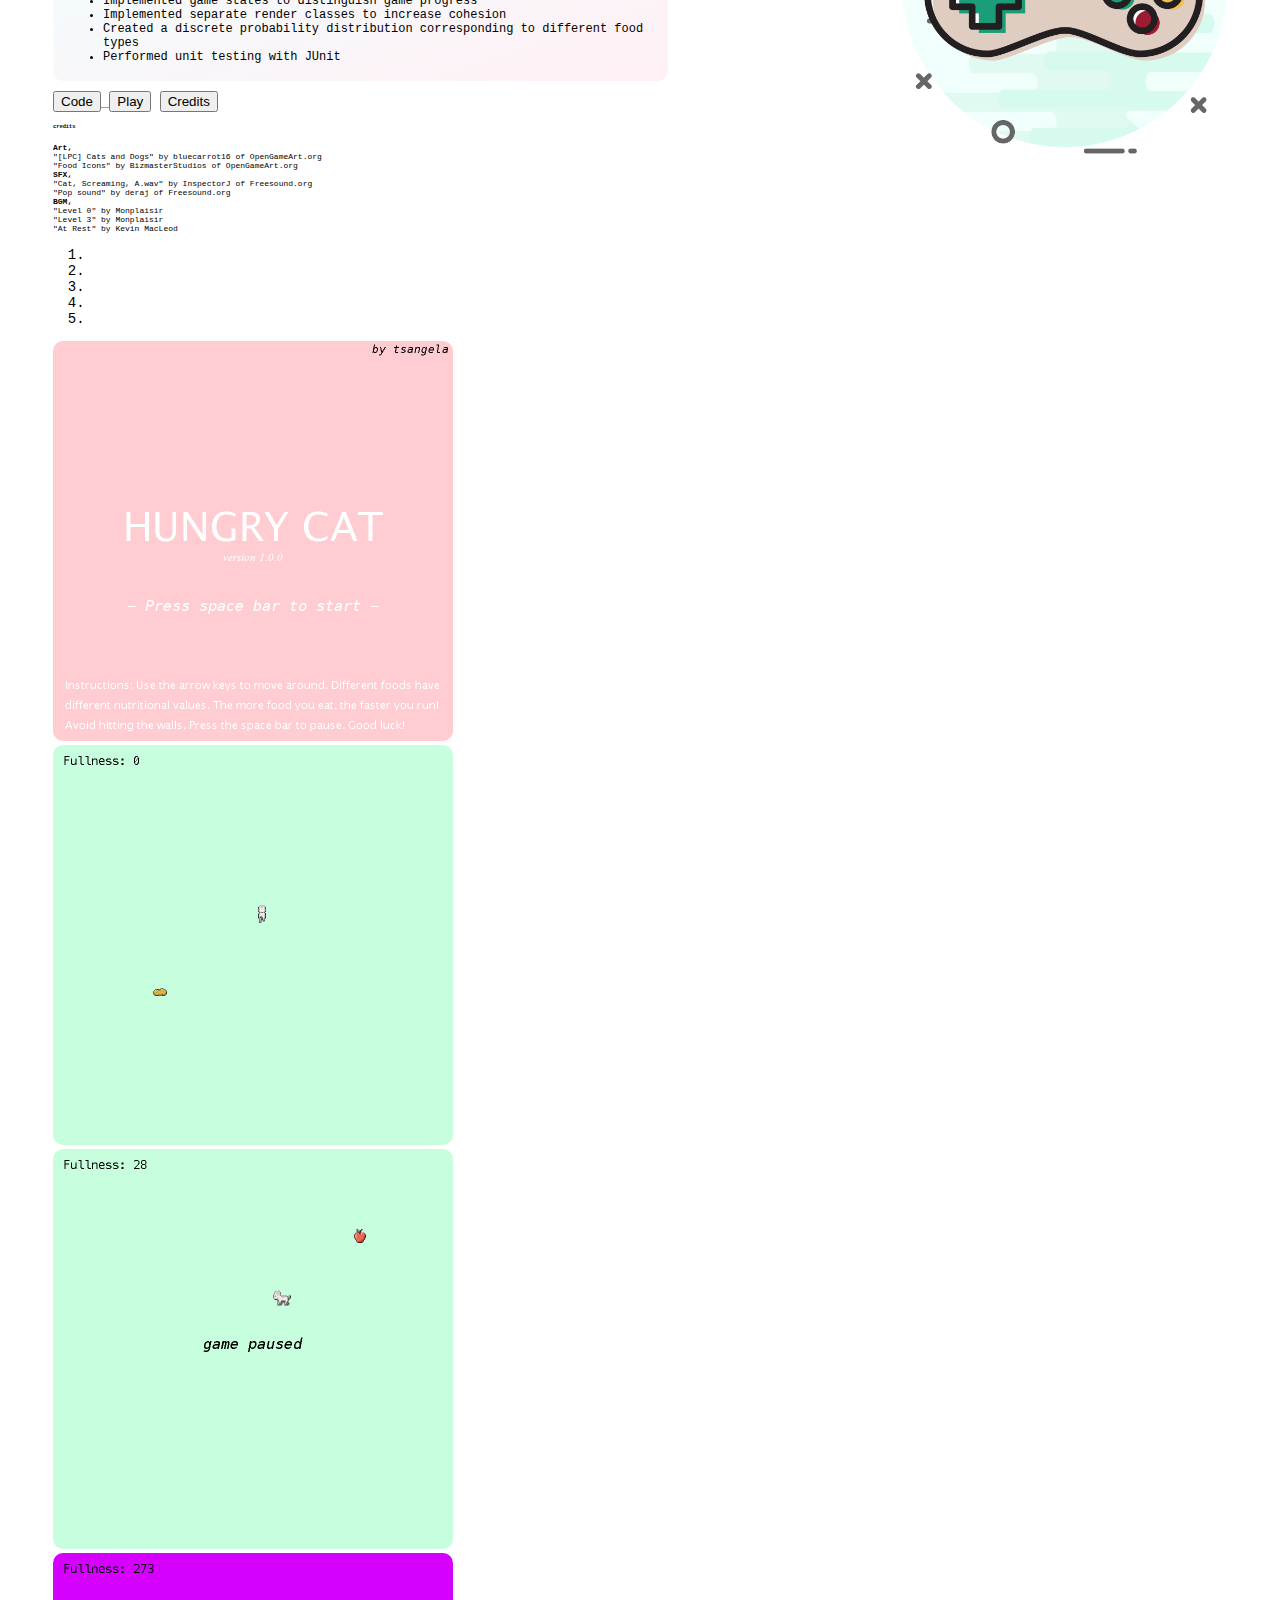
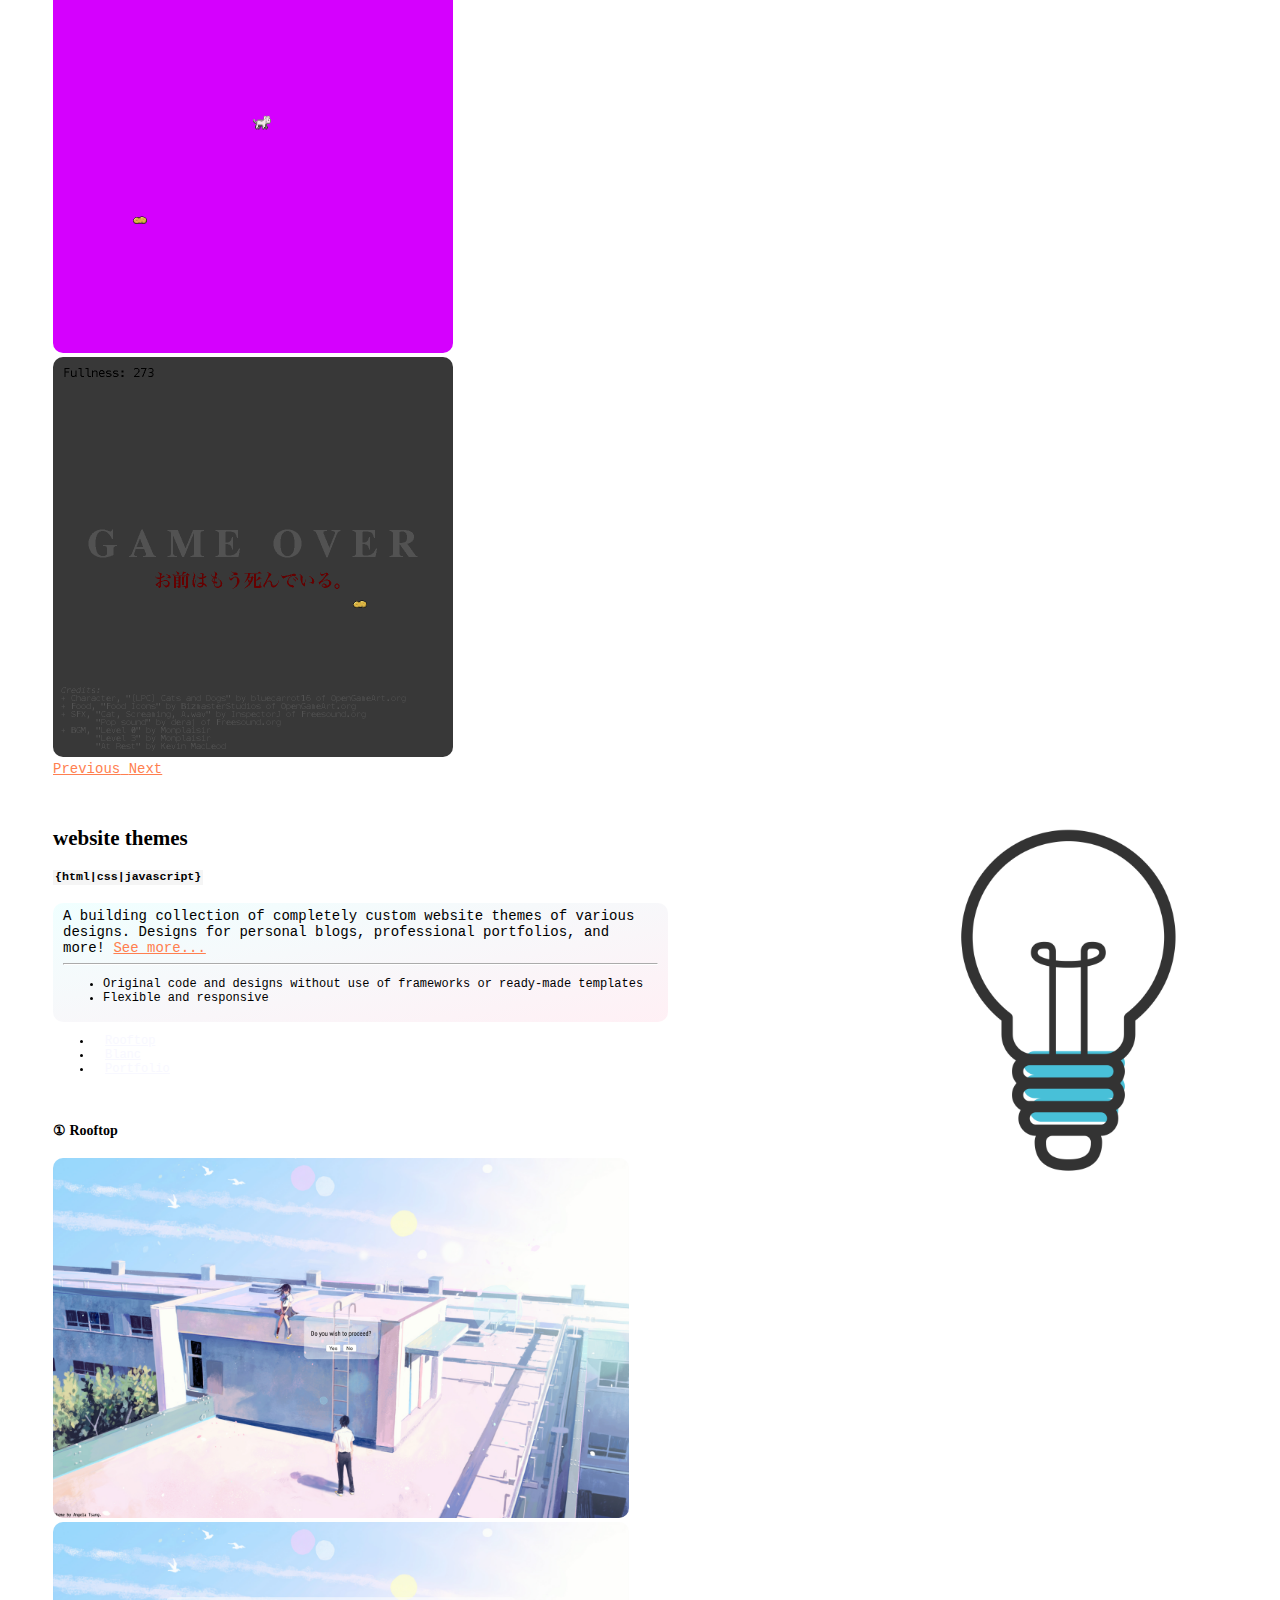
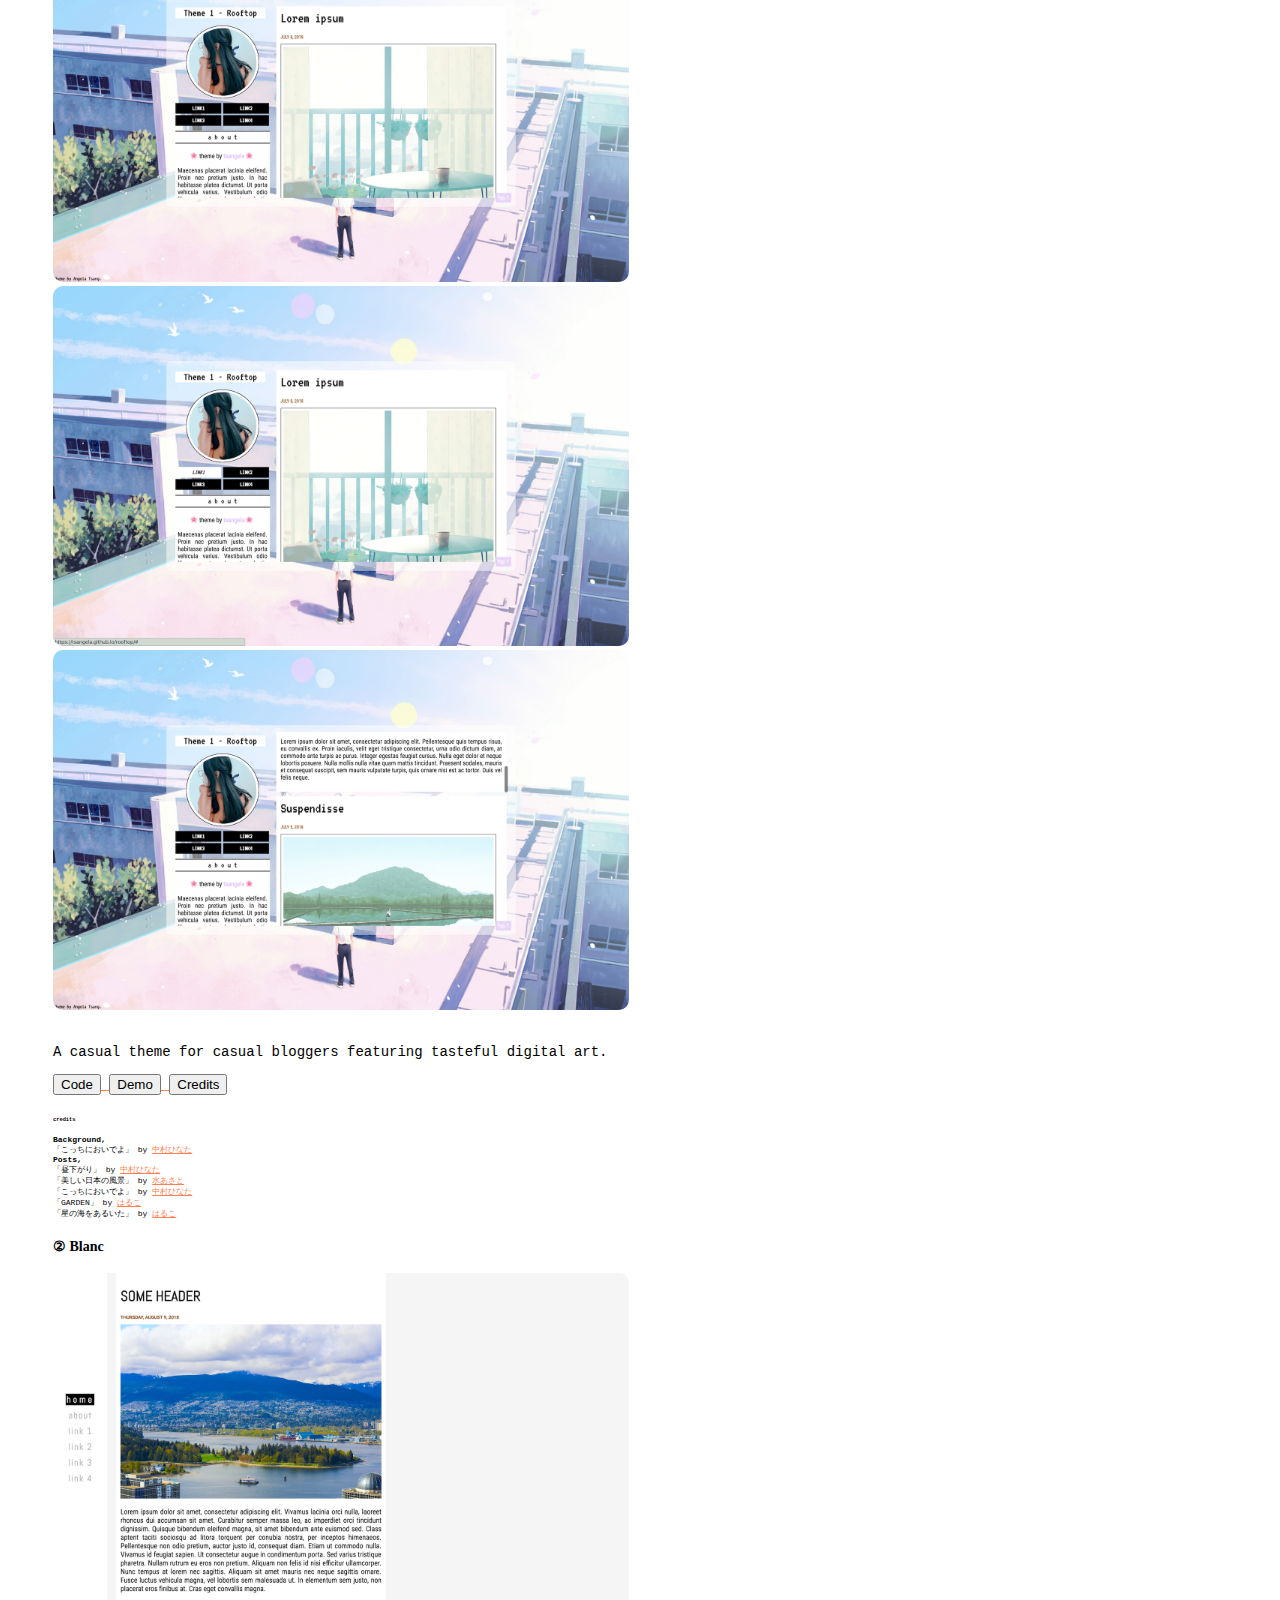
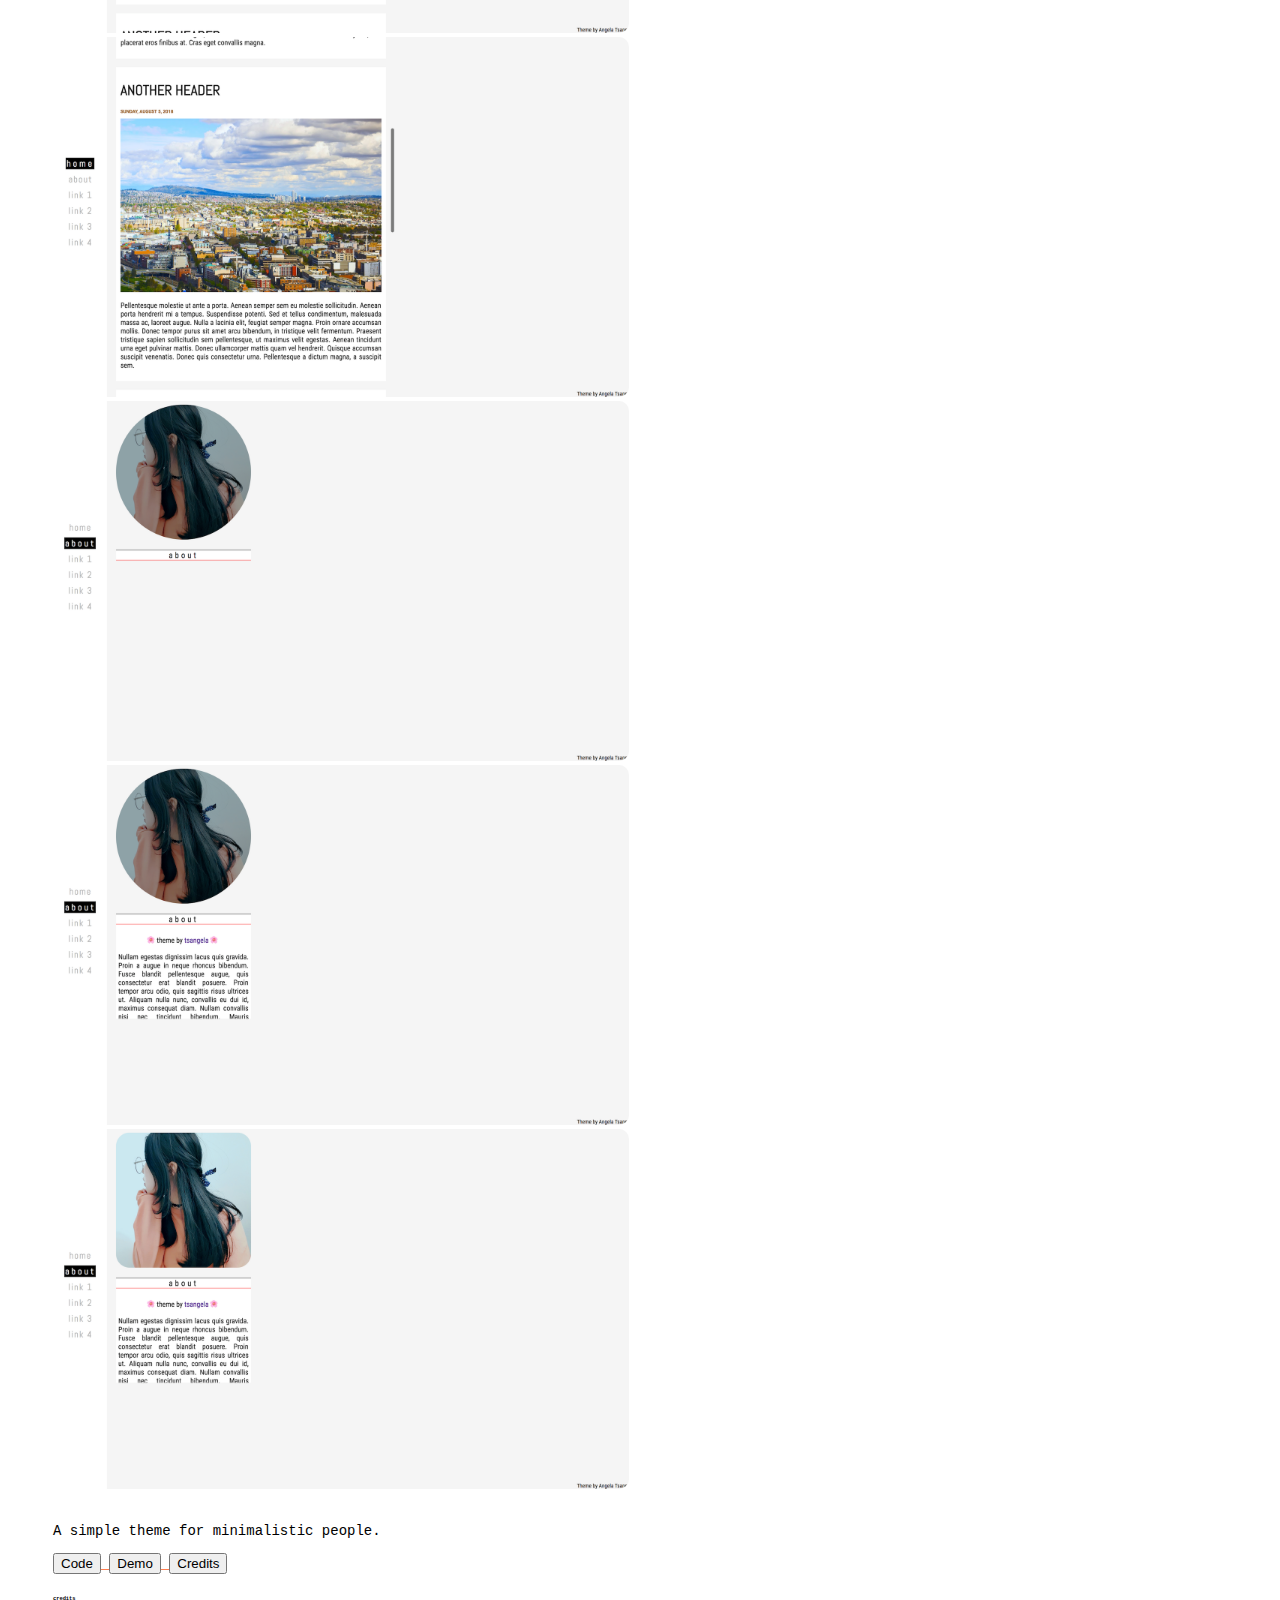
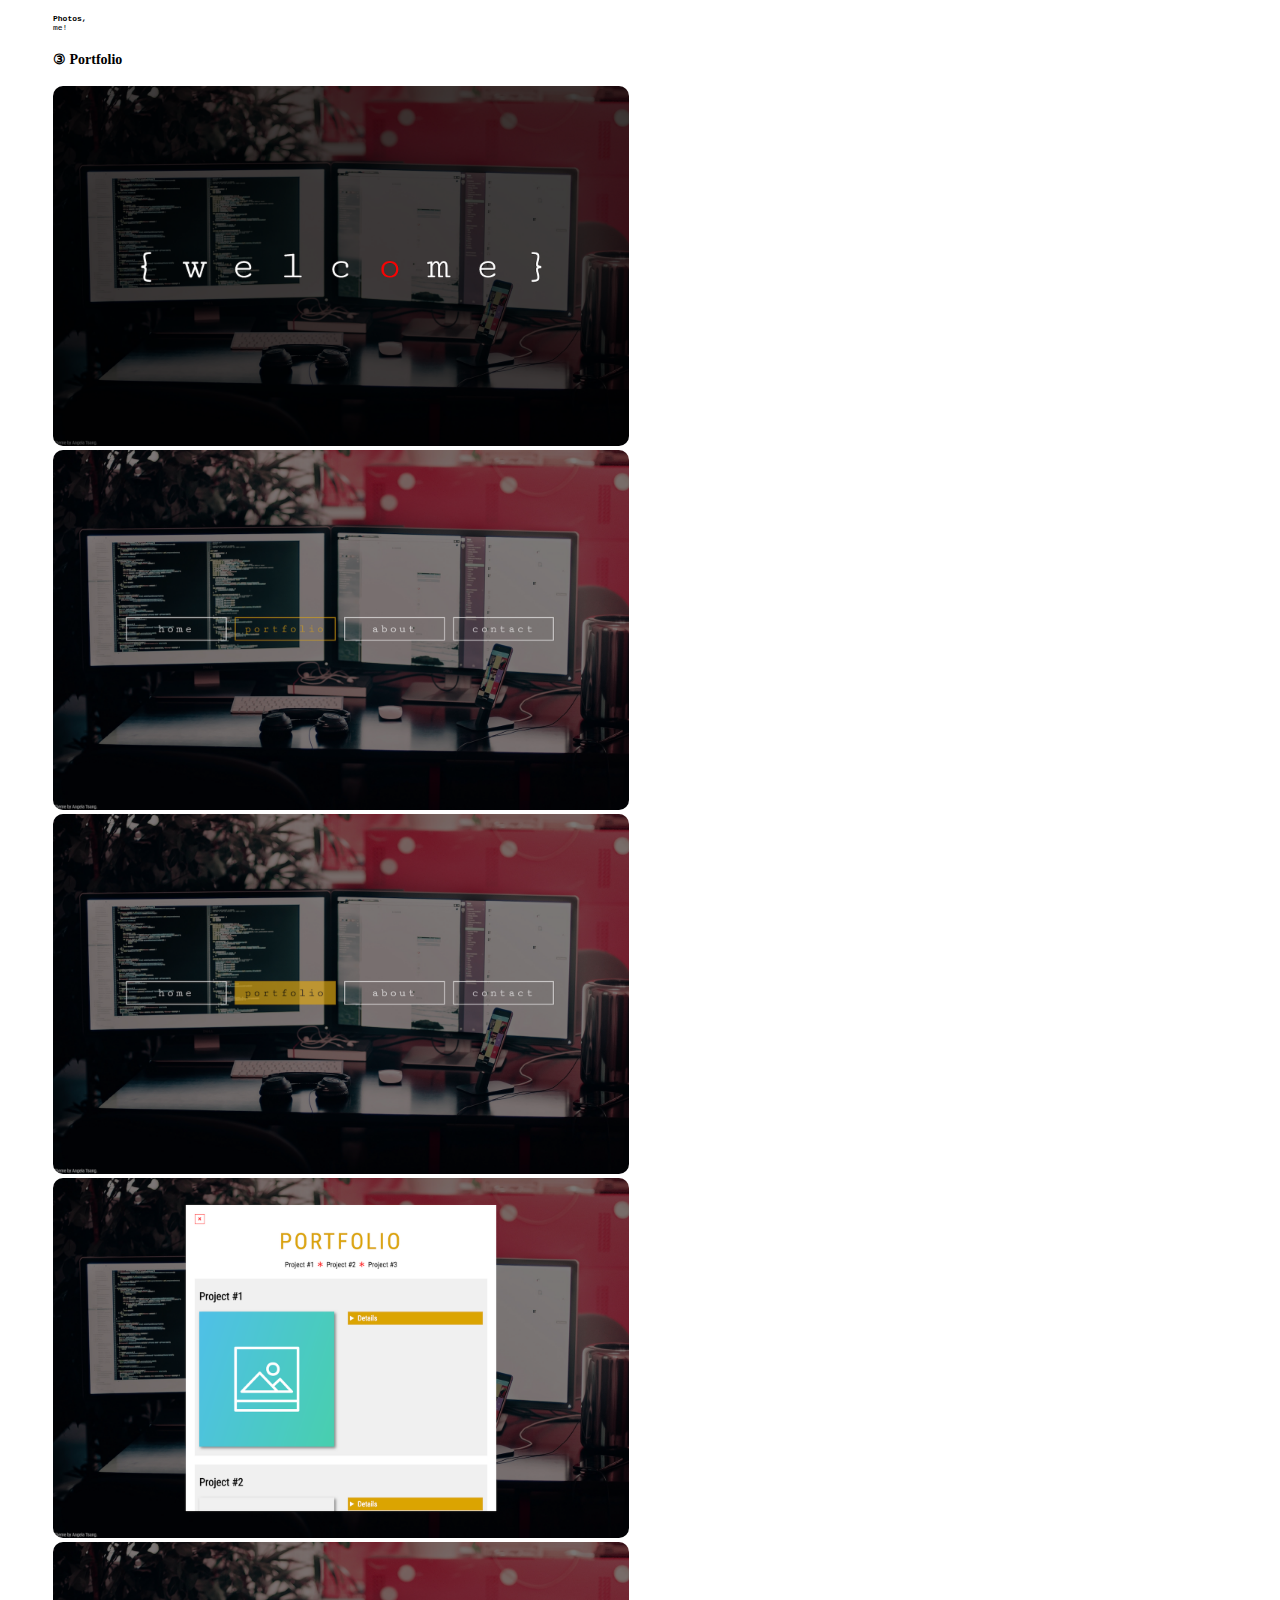
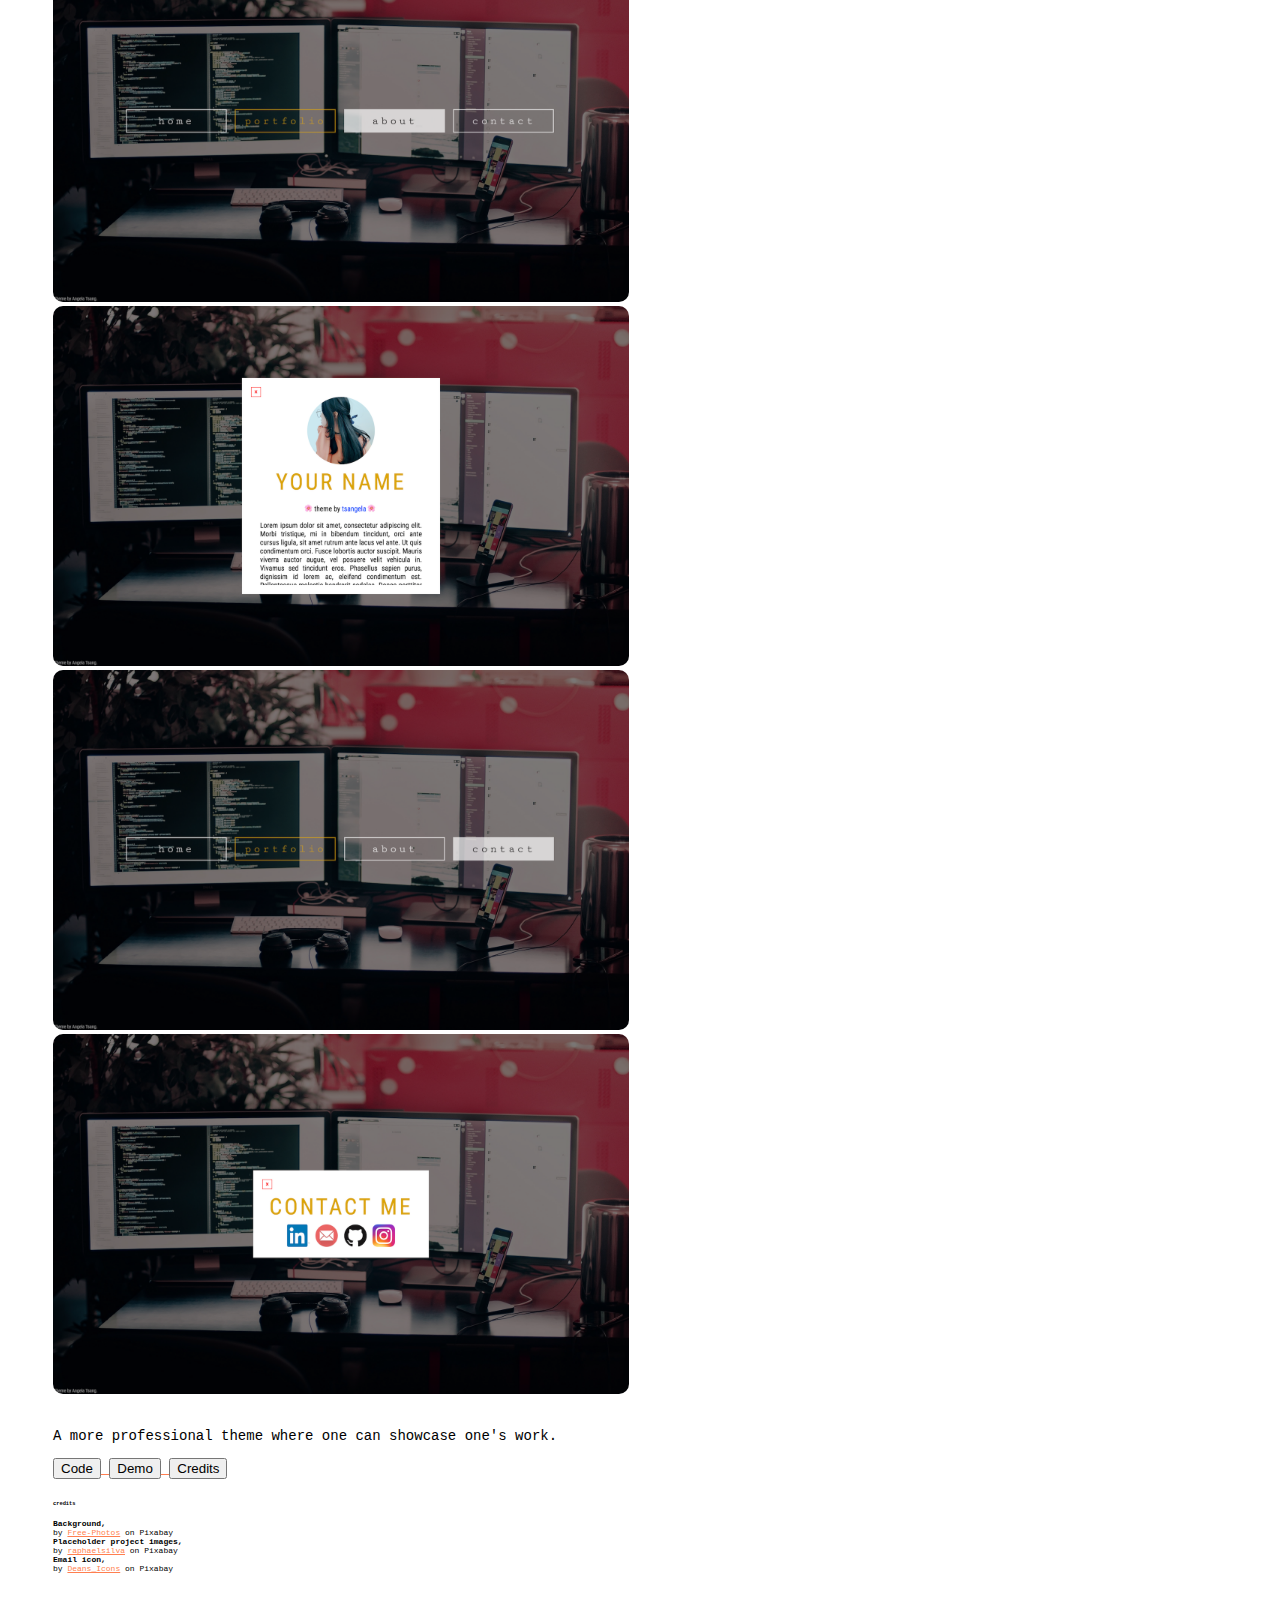
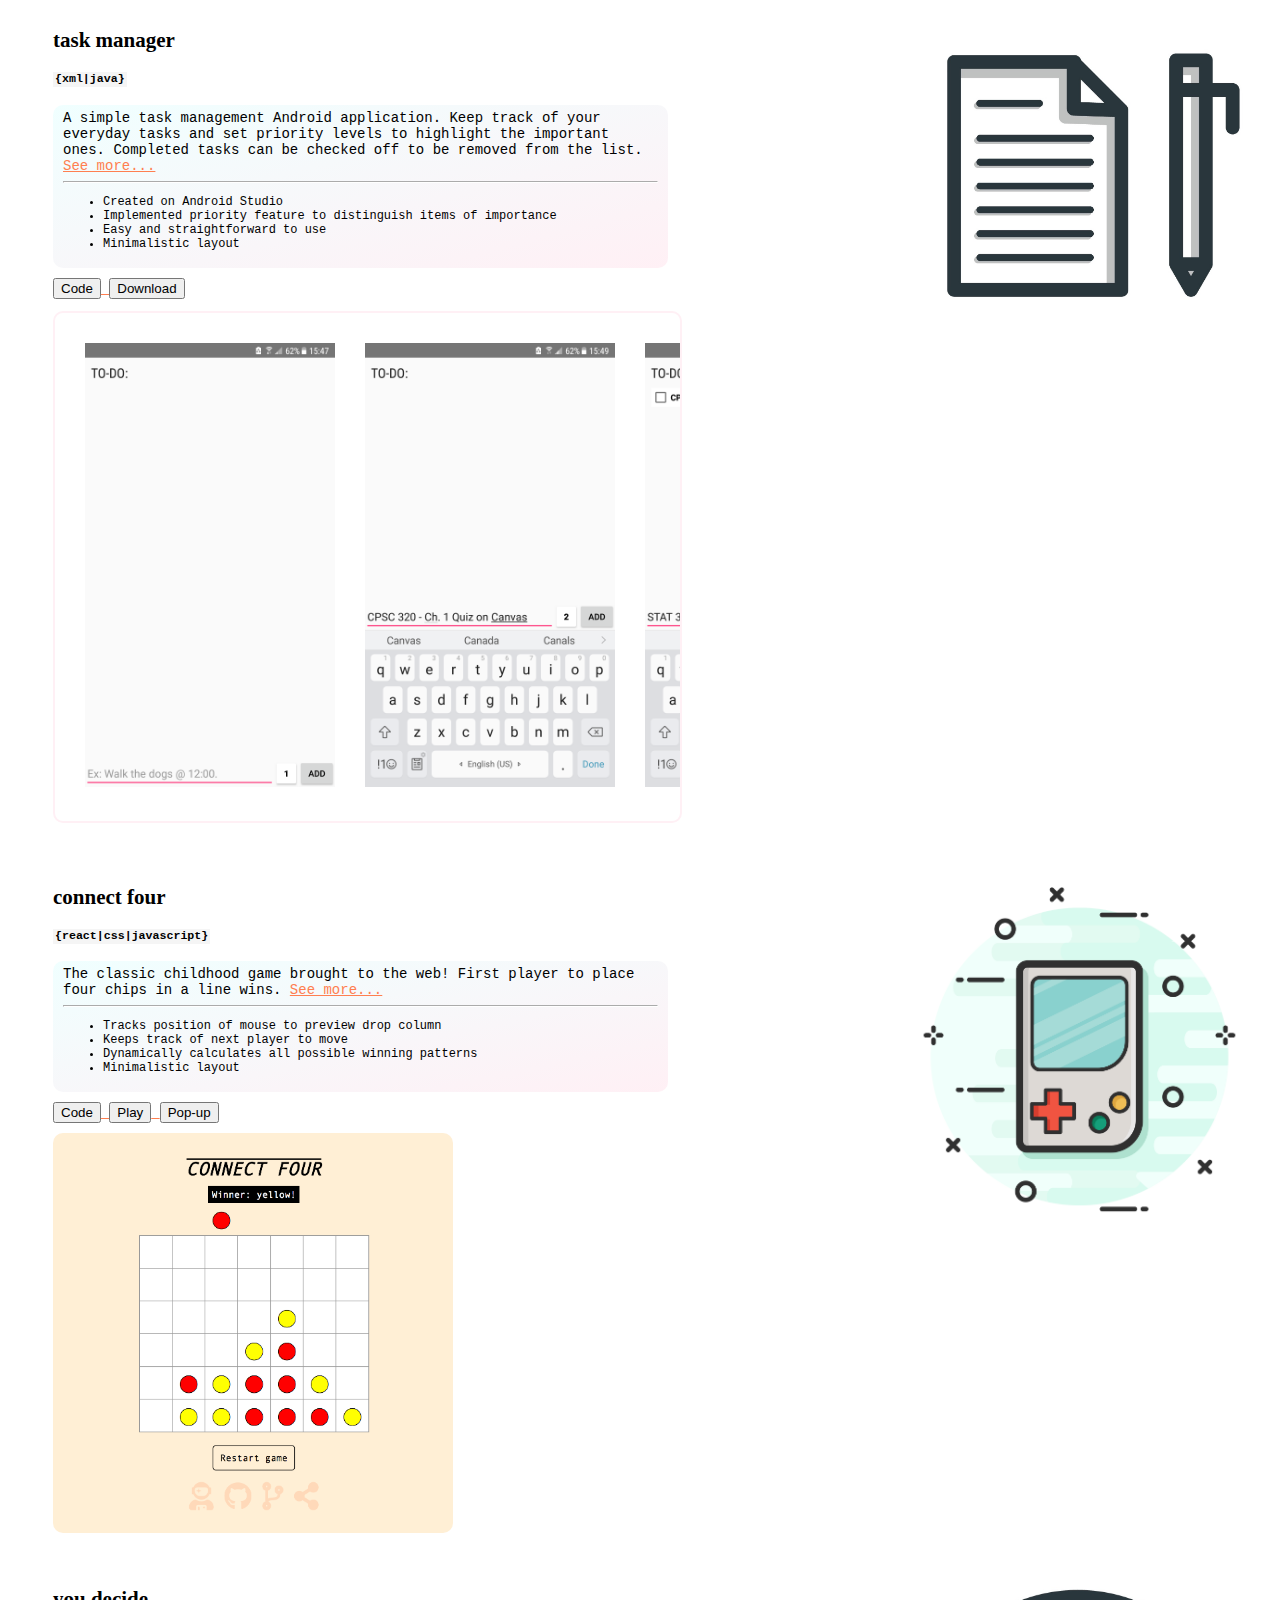
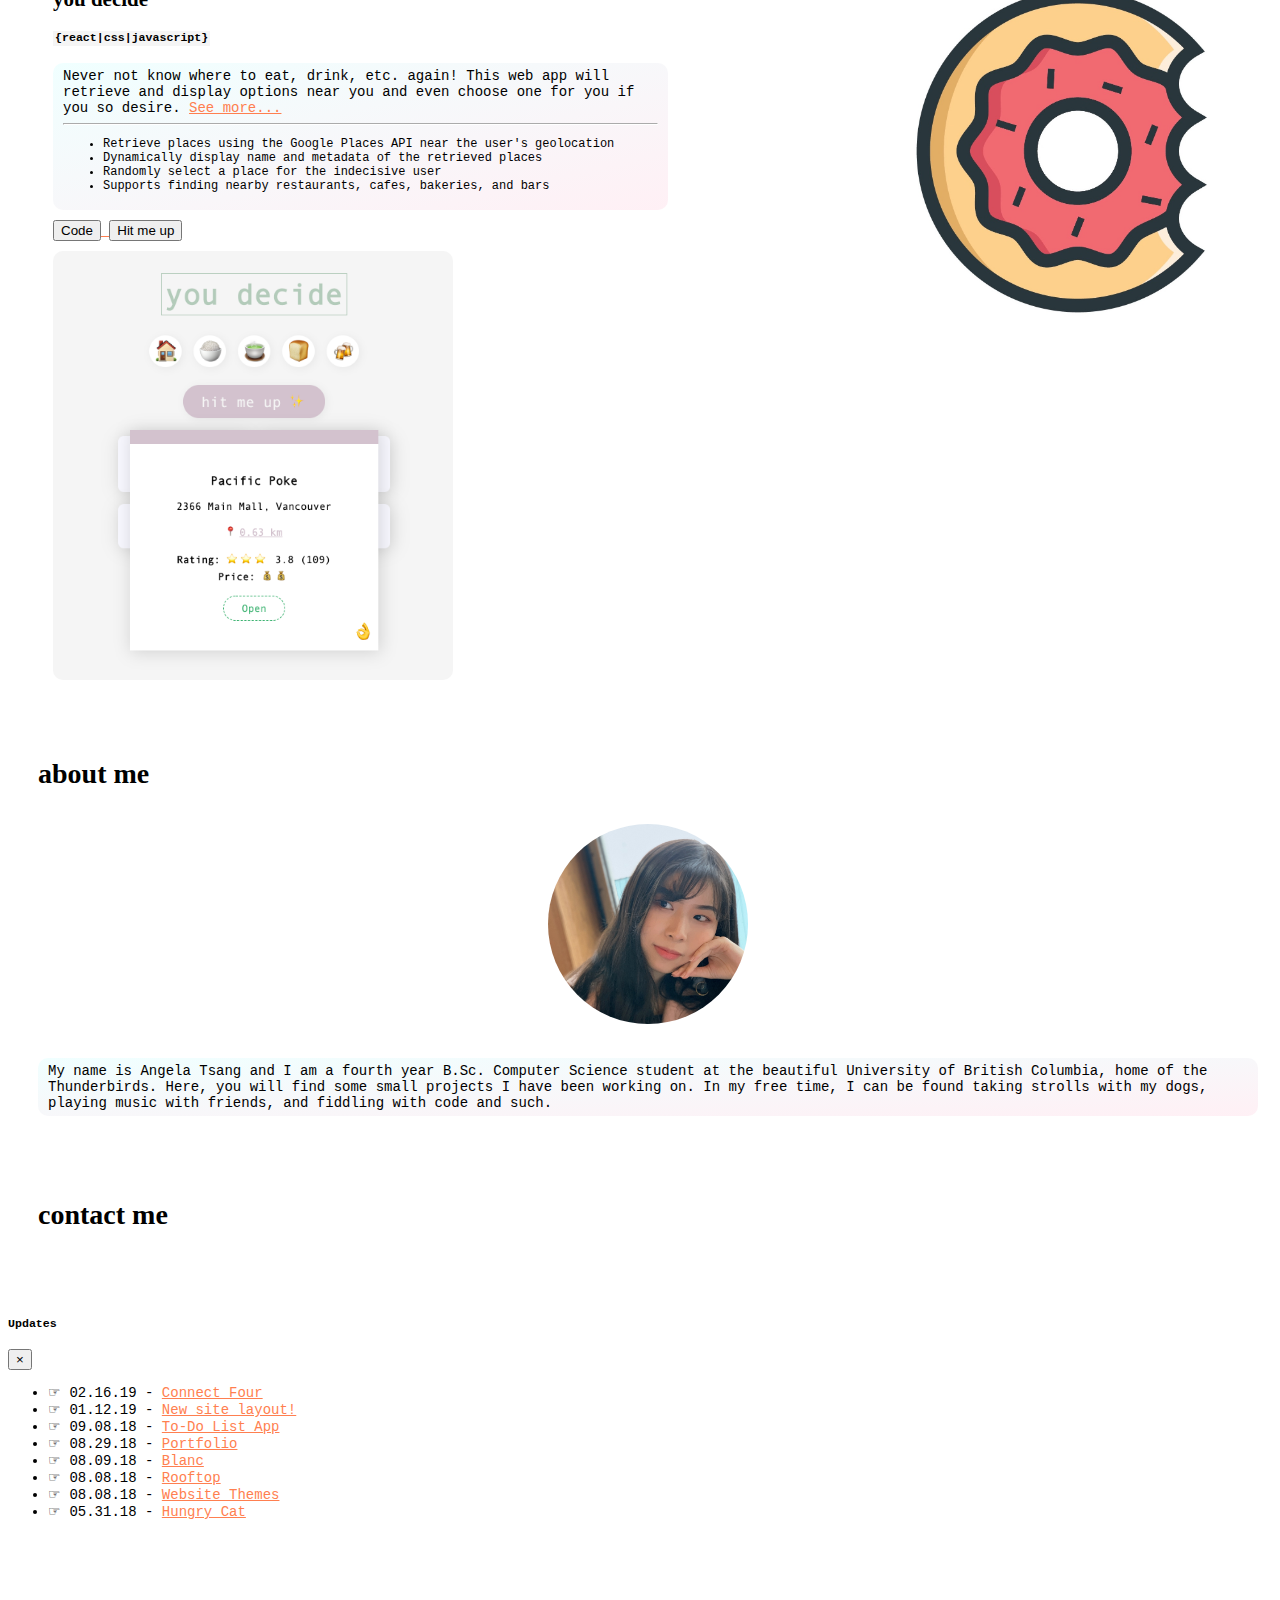
==== commit ac6ea02b: "update background, nav buttons" ====
--- a/index.html
+++ b/index.html
@@ -6,15 +6,18 @@
     <meta name="viewport" content="width-device-width, initial-scale=1">
     <meta name="description" content="Angela Tsang's website.">
     <meta name="author" content="Angela Tsang / tsangela">
+
     <!-- Bootstrap CSS -->
     <link rel="stylesheet" href="https://stackpath.bootstrapcdn.com/bootstrap/4.1.3/css/bootstrap.min.css" integrity="sha384-MCw98/SFnGE8fJT3GXwEOngsV7Zt27NXFoaoApmYm81iuXoPkFOJwJ8ERdknLPMO" crossorigin="anonymous">
     <link rel="stylesheet" href="https://use.fontawesome.com/releases/v5.6.3/css/all.css" integrity="sha384-UHRtZLI+pbxtHCWp1t77Bi1L4ZtiqrqD80Kn4Z8NTSRyMA2Fd33n5dQ8lWUE00s/" crossorigin="anonymous">
     <link rel="stylesheet" href="https://cdnjs.cloudflare.com/ajax/libs/animate.css/3.7.0/animate.min.css">
     <link rel="stylesheet" href="css/style.css">
+
     <!-- Google Fonts -->
     <link href='https://fonts.googleapis.com/css?family=VT323|Roboto+Condensed' rel='stylesheet'>
+
     <!-- Favicon -->
-    <link rel="icon" href="images/chimken.png">
+    <link rel="icon" href="images/flower.png">
 
     <title>Angela Tsang</title>
 
@@ -23,16 +26,22 @@
 <body>
 
 <div id="landing">
-    <div id="carousel-background" class="carousel slide carousel-fade" data-ride="carousel" data-pause="false" data-interval="10000">
+    <div id="carousel-background"
+         class="carousel slide carousel-fade"
+         data-ride="carousel"
+         data-pause="false"
+         data-interval="10000"
+         draggable=false
+    >
         <div class="carousel-inner">
+            <div class="carousel-item">
+                <img src="images/bg/blossom-1.jpg" alt="blossom-1">
+            </div>
+            <div class="carousel-item">
+                <img src="images/bg/blossom-2.jpg" alt="blossom-2">
+            </div>
             <div class="carousel-item active">
-                <img src="images/bg/Yosemite.jpg">
-            </div>
-            <div class="carousel-item">
-                <img src="images/bg/Desert.jpg">
-            </div>
-            <div class="carousel-item">
-                <img src="images/bg/Beach.jpg">
+                <img src="images/bg/blossom-0.jpg" alt="blossom-0">
             </div>
         </div>
     </div>
@@ -55,35 +64,46 @@
             <div class="row">
                 <div class="col">
                     <div class="row">
-                        <a href="#about">
-                            <i class="fas fa-user-astronaut fa-2x icon" onmouseover="showDesc('about-desc')" onmouseout="hideDesc('about-desc')"></i>
+                        <a href="#about"
+                           onmouseover="showDesc('about-desc')"
+                           onmouseout="hideDesc('about-desc')">
+                            <i class="fas fa-user-astronaut fa-2x icon"></i>
+                            <span class="row desc" id="about-desc">about me</span>
                         </a>
                     </div>
-                    <div class="row desc" id="about-desc" style="padding-left: 8px;">about</div>
                 </div>
                 <div class="col">
                     <div class="row">
-                        <a href="#" data-toggle="modal" data-target="#updateModal">
-                            <i class="fas fa-list-ol fa-2x icon" onmouseover="showDesc('updates-desc')" onmouseout="hideDesc('updates-desc')"></i>
+                        <a href="#"
+                           data-toggle="modal"
+                           data-target="#updateModal"
+                           onmouseover="showDesc('updates-desc')"
+                           onmouseout="hideDesc('updates-desc')">
+                            <i class="fas fa-list-ol fa-2x icon"></i>
+                            <span class="row desc" id="updates-desc">updates</span>
                         </a>
                     </div>
-                    <div class="row desc" id="updates-desc">updates</div>
                 </div>
                 <div class="col">
                     <div class="row">
-                        <a href="#projects" style="margin-right: 5px">
-                            <i class="fas fa-laptop-code fa-2x icon" onmouseover="showDesc('projects-desc')" onmouseout="hideDesc('projects-desc')"></i>
+                        <a href="#projects"
+                           style="margin-right: 5px"
+                           onmouseover="showDesc('projects-desc')"
+                           onmouseout="hideDesc('projects-desc')">
+                            <i class="fas fa-laptop-code fa-2x icon"></i>
+                            <span class="row desc" id="projects-desc">projects</span>
                         </a>
                     </div>
-                    <div class="row desc" id="projects-desc">projects</div>
                 </div>
                 <div class="col">
                     <div class="row">
-                        <a href="#contact">
-                            <i class="far fa-envelope fa-2x icon" onmouseover="showDesc('contact-desc')" onmouseout="hideDesc('contact-desc')"></i>
+                        <a href="#contact"
+                           onmouseover="showDesc('contact-desc')"
+                           onmouseout="hideDesc('contact-desc')">
+                            <i class="far fa-envelope fa-2x icon"></i>
+                            <span class="row desc" id="contact-desc">contact</span>
                         </a>
                     </div>
-                    <div class="row desc" id="contact-desc">contact</div>
                 </div>
             </div>
         </div>
--- a/css/style.css
+++ b/css/style.css
@@ -172,14 +172,16 @@
 
 .nav .desc {
     /*opacity: 0;*/
-    display: none;
+    /*display: none;*/
+    visibility: hidden;
     color: ghostwhite;
     font-family: 'VT323', monospace;
     padding-left: 5px;
     /*font-size: 12px;*/
 }
 
-.nav i {
+.nav a {
+    padding: 5px 2px;
     color: ghostwhite;
     margin: 10px 10px 0 10px;
     -webkit-transition: .2s ease-in-out;
@@ -189,7 +191,7 @@
     transition: .2s ease-in-out;
 }
 
-.nav i:hover {
+.nav a:hover {
     /*color: #68E6CA;*/
     margin-top: 0;
 }
@@ -512,27 +514,27 @@
     }
 
     #hungrycat {
-        background: url("../images/bg/console.png") no-repeat right top;
+        background: url("../images/bg/section/console.png") no-repeat right top;
         background-size: 330px;
     }
 
     #mythemes {
-        background: url("../images/bg/light.png") no-repeat right top;
+        background: url("../images/bg/section/light.png") no-repeat right top;
         background-size: 350px;
     }
 
     #to-do-list {
-        background: url("../images/bg/note-black.jpg") no-repeat right top;
+        background: url("../images/bg/section/note-black.jpg") no-repeat right top;
         background-size: 300px;
     }
 
     #connect-four {
-        background: url("../images/bg/console-2.png") no-repeat right top;
+        background: url("../images/bg/section/console-2.png") no-repeat right top;
         background-size: 330px;
     }
 
     #you-decide {
-        background: url("../images/bg/donut.jpg") no-repeat right top;
+        background: url("../images/bg/section/donut.jpg") no-repeat right top;
         background-size: 330px;
     }
 
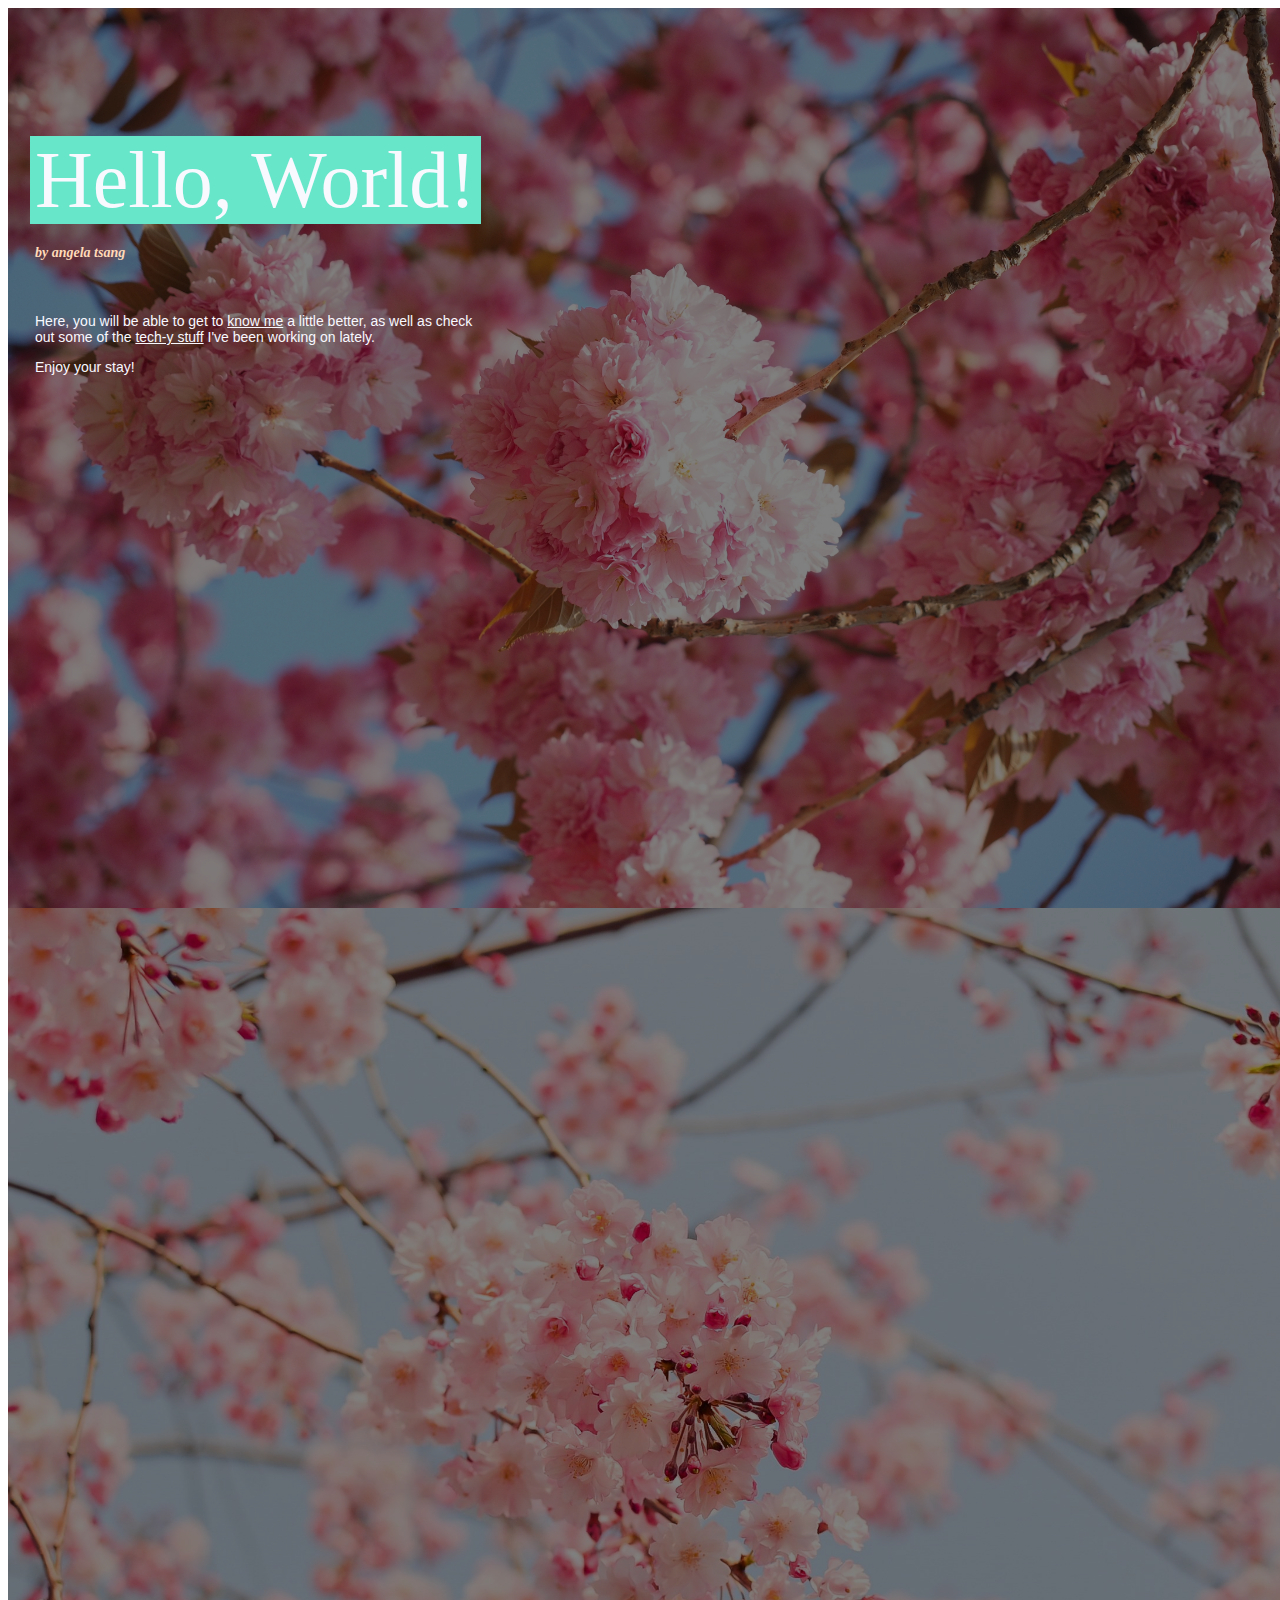
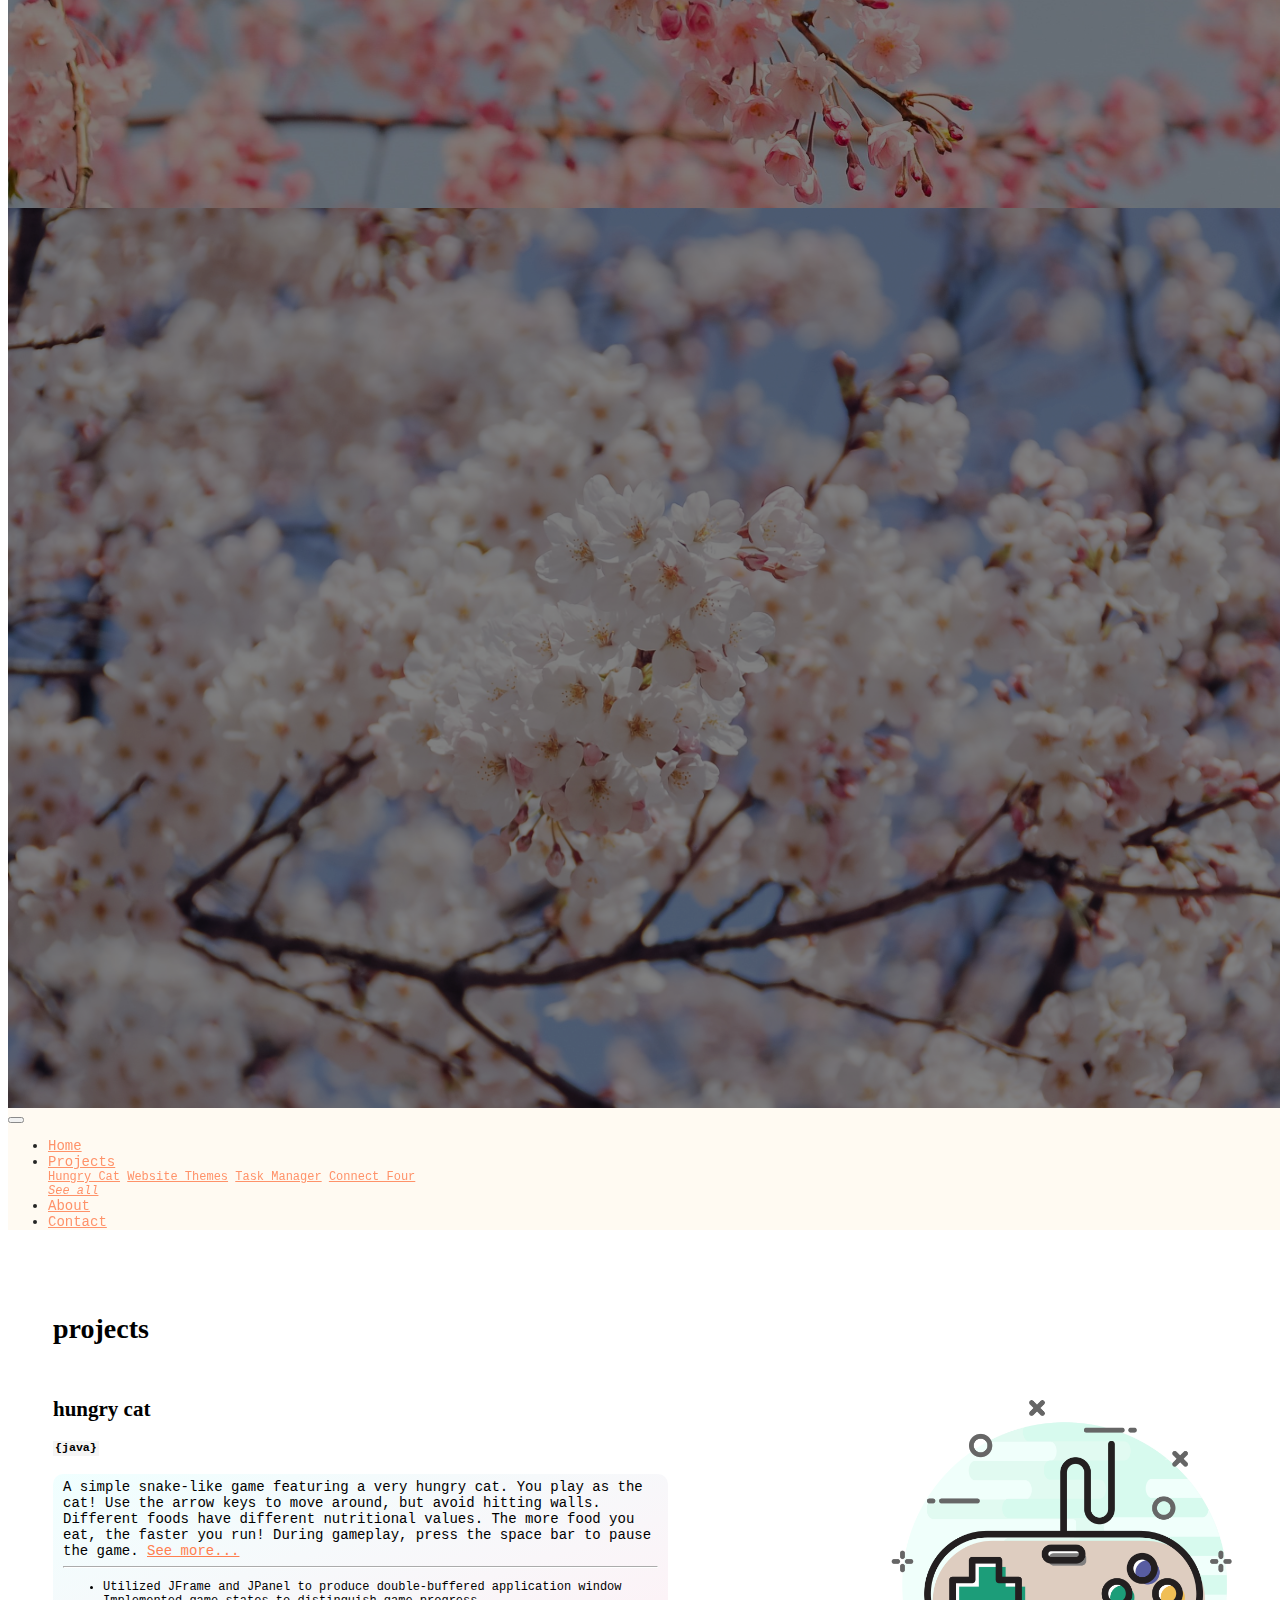
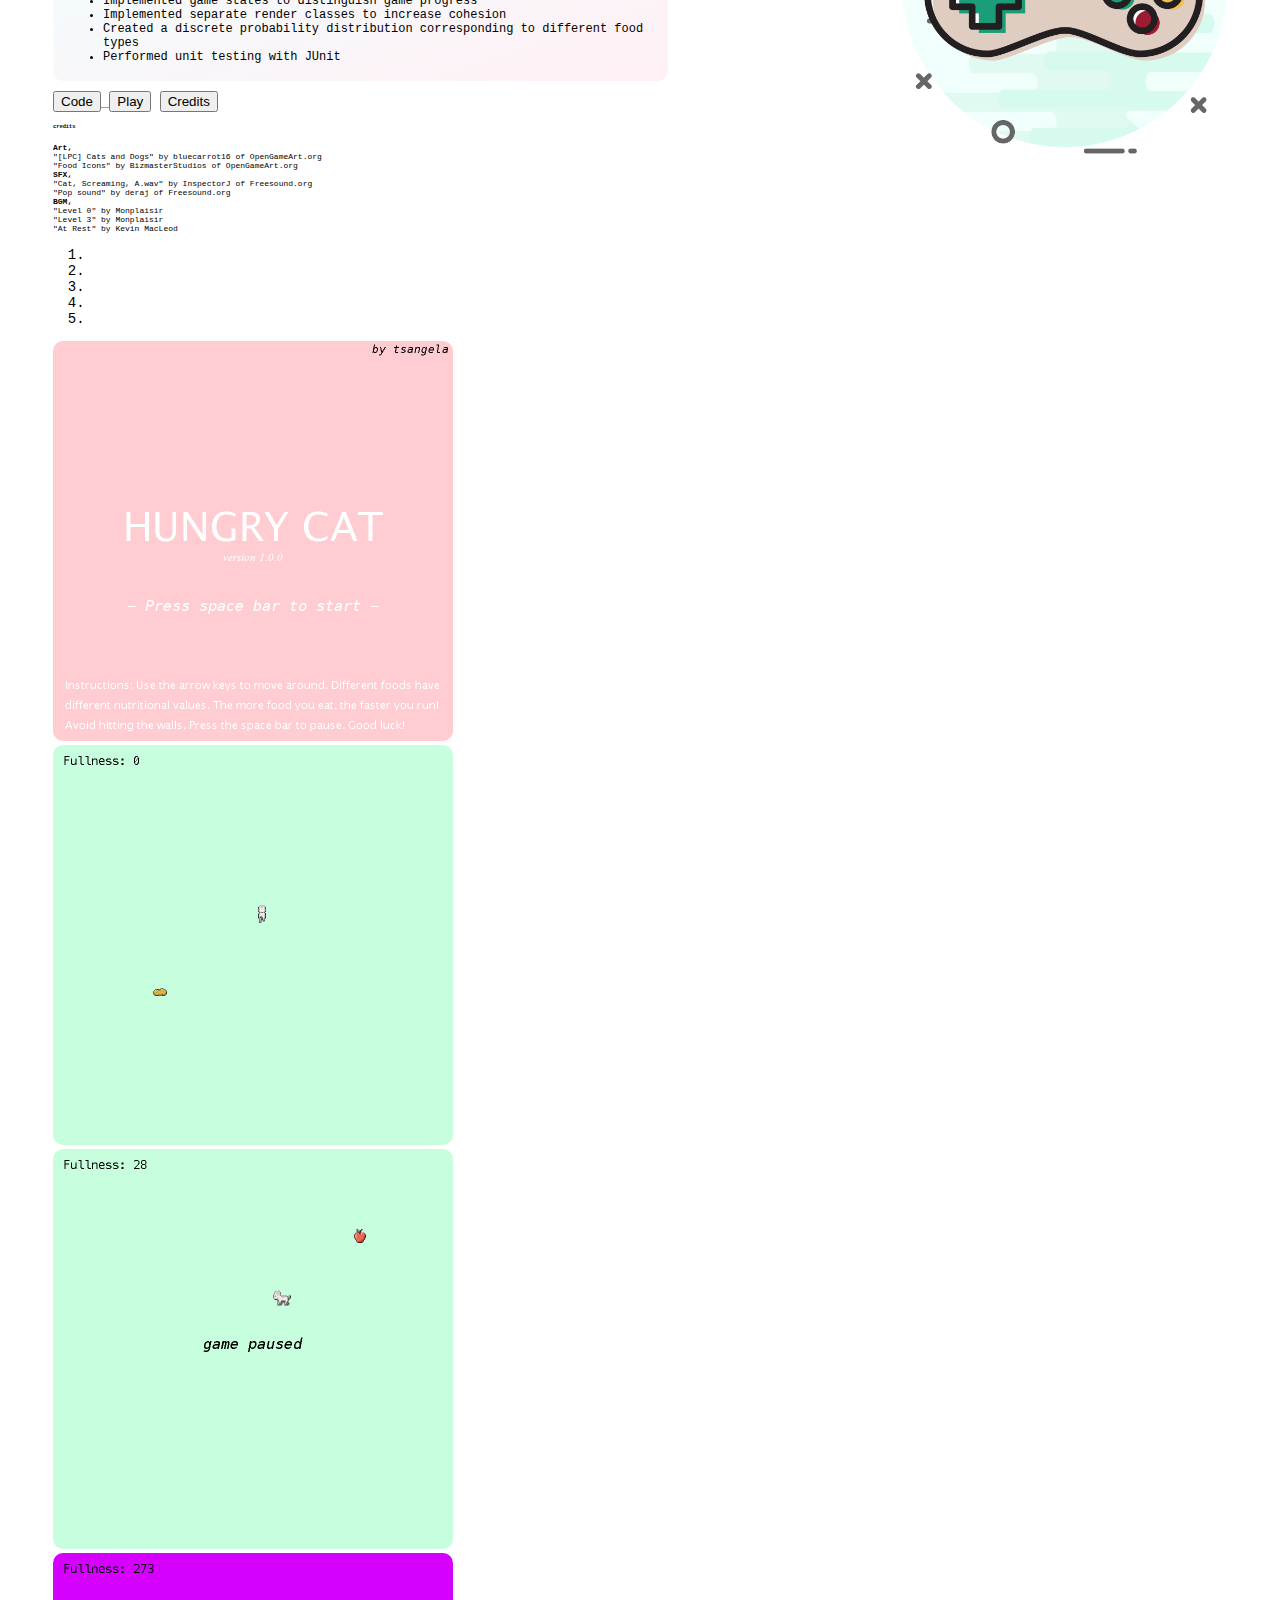
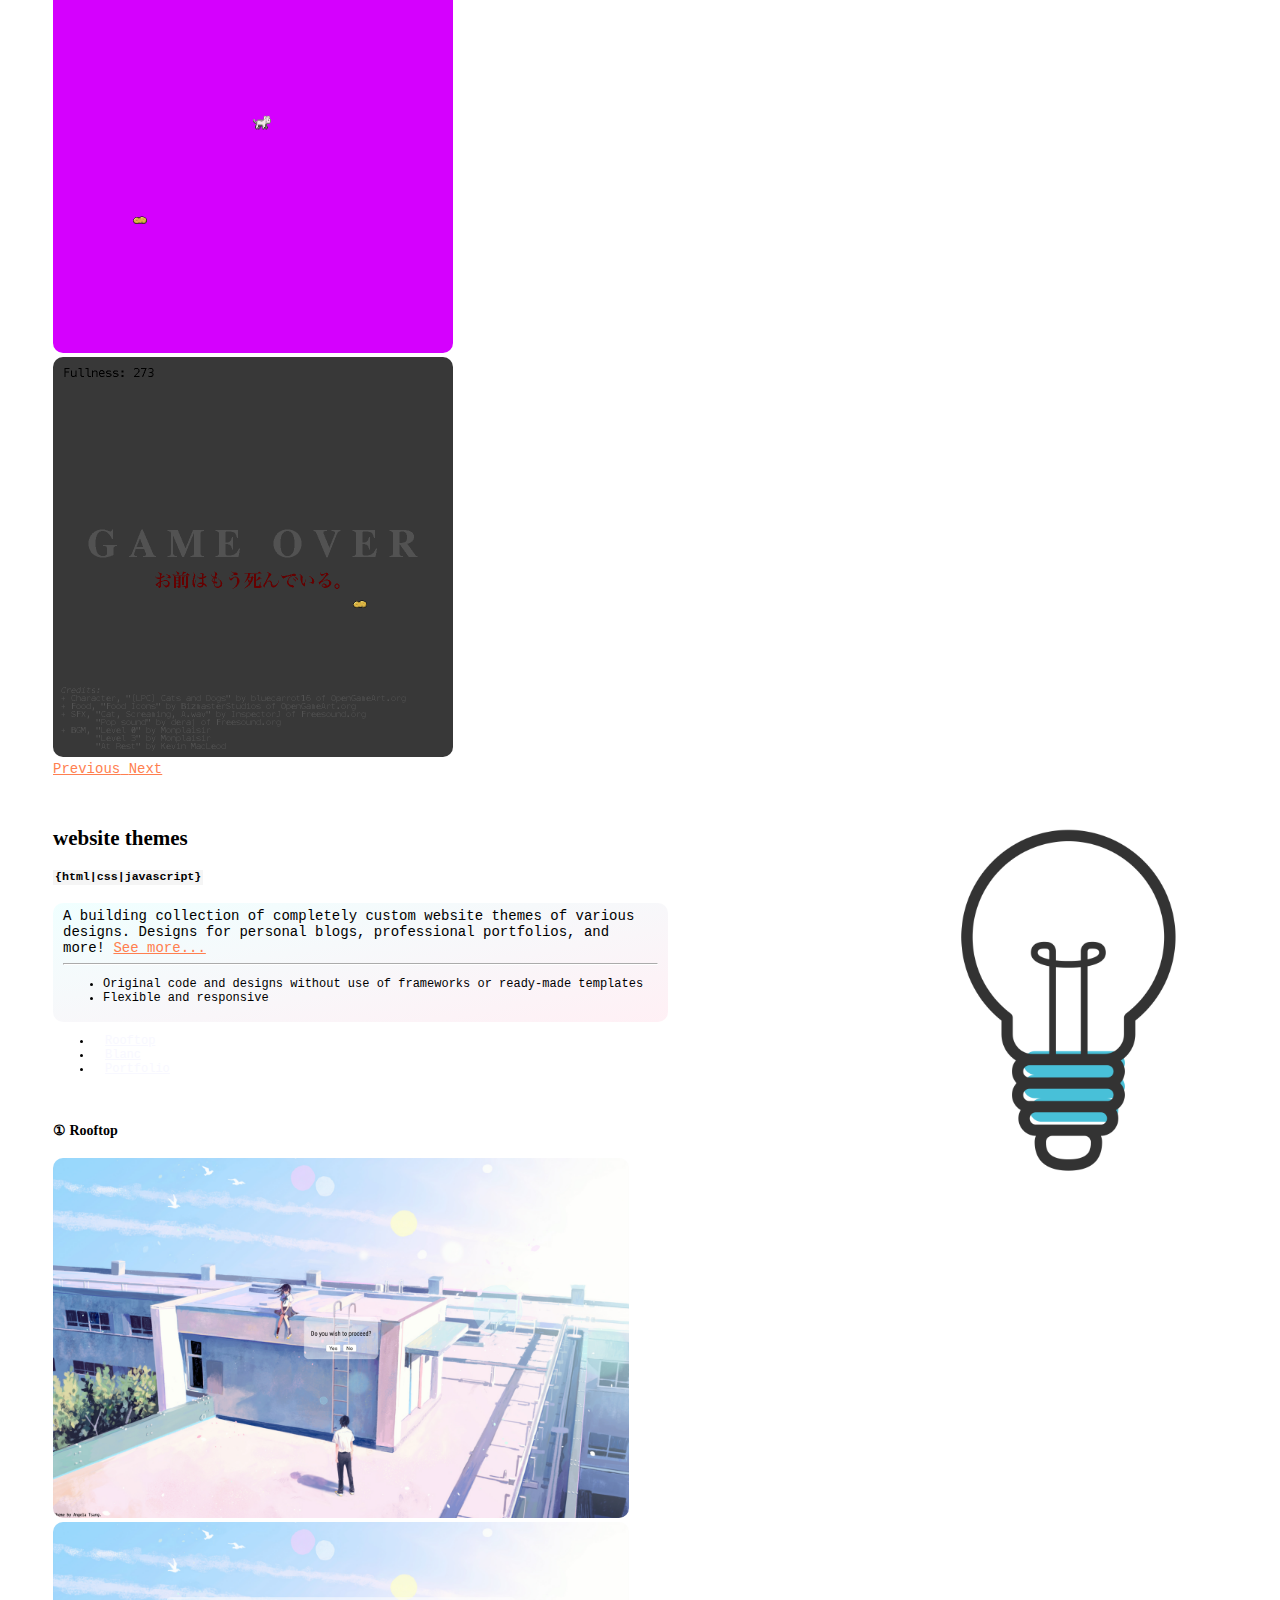
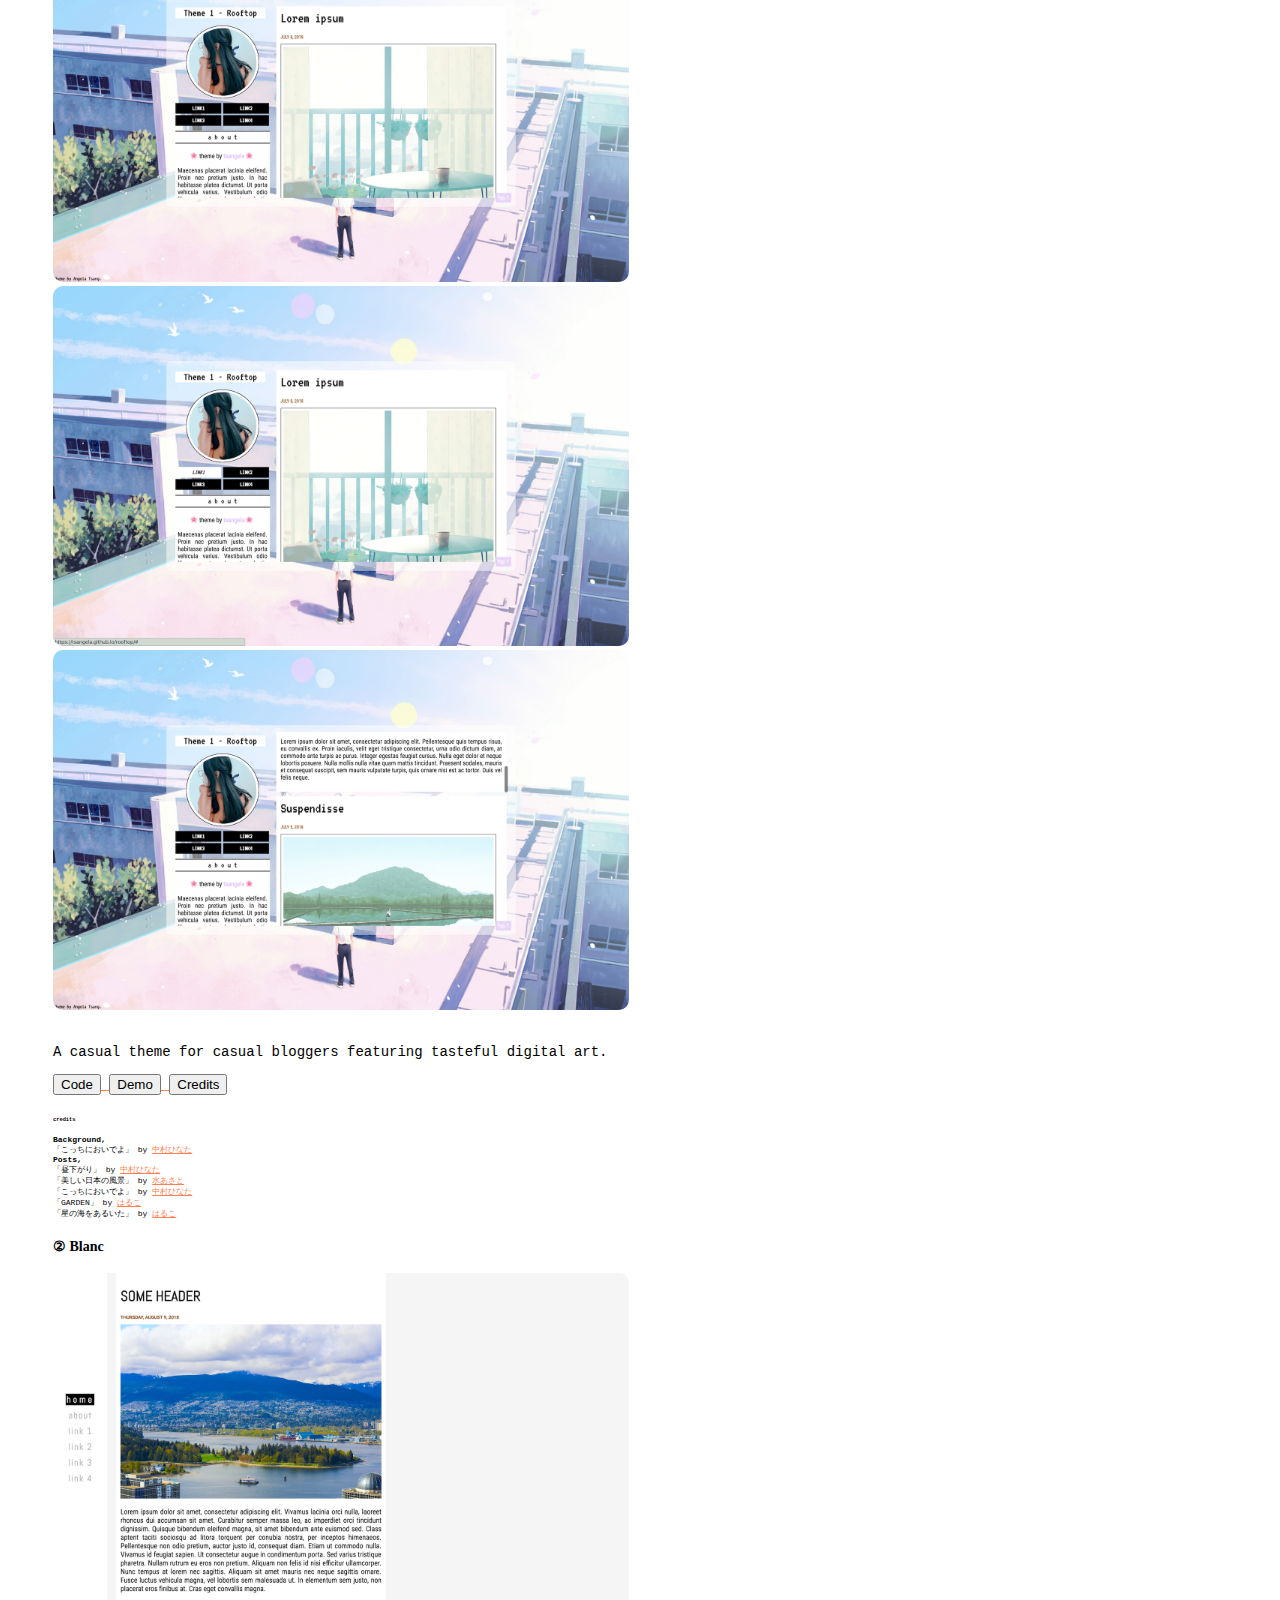
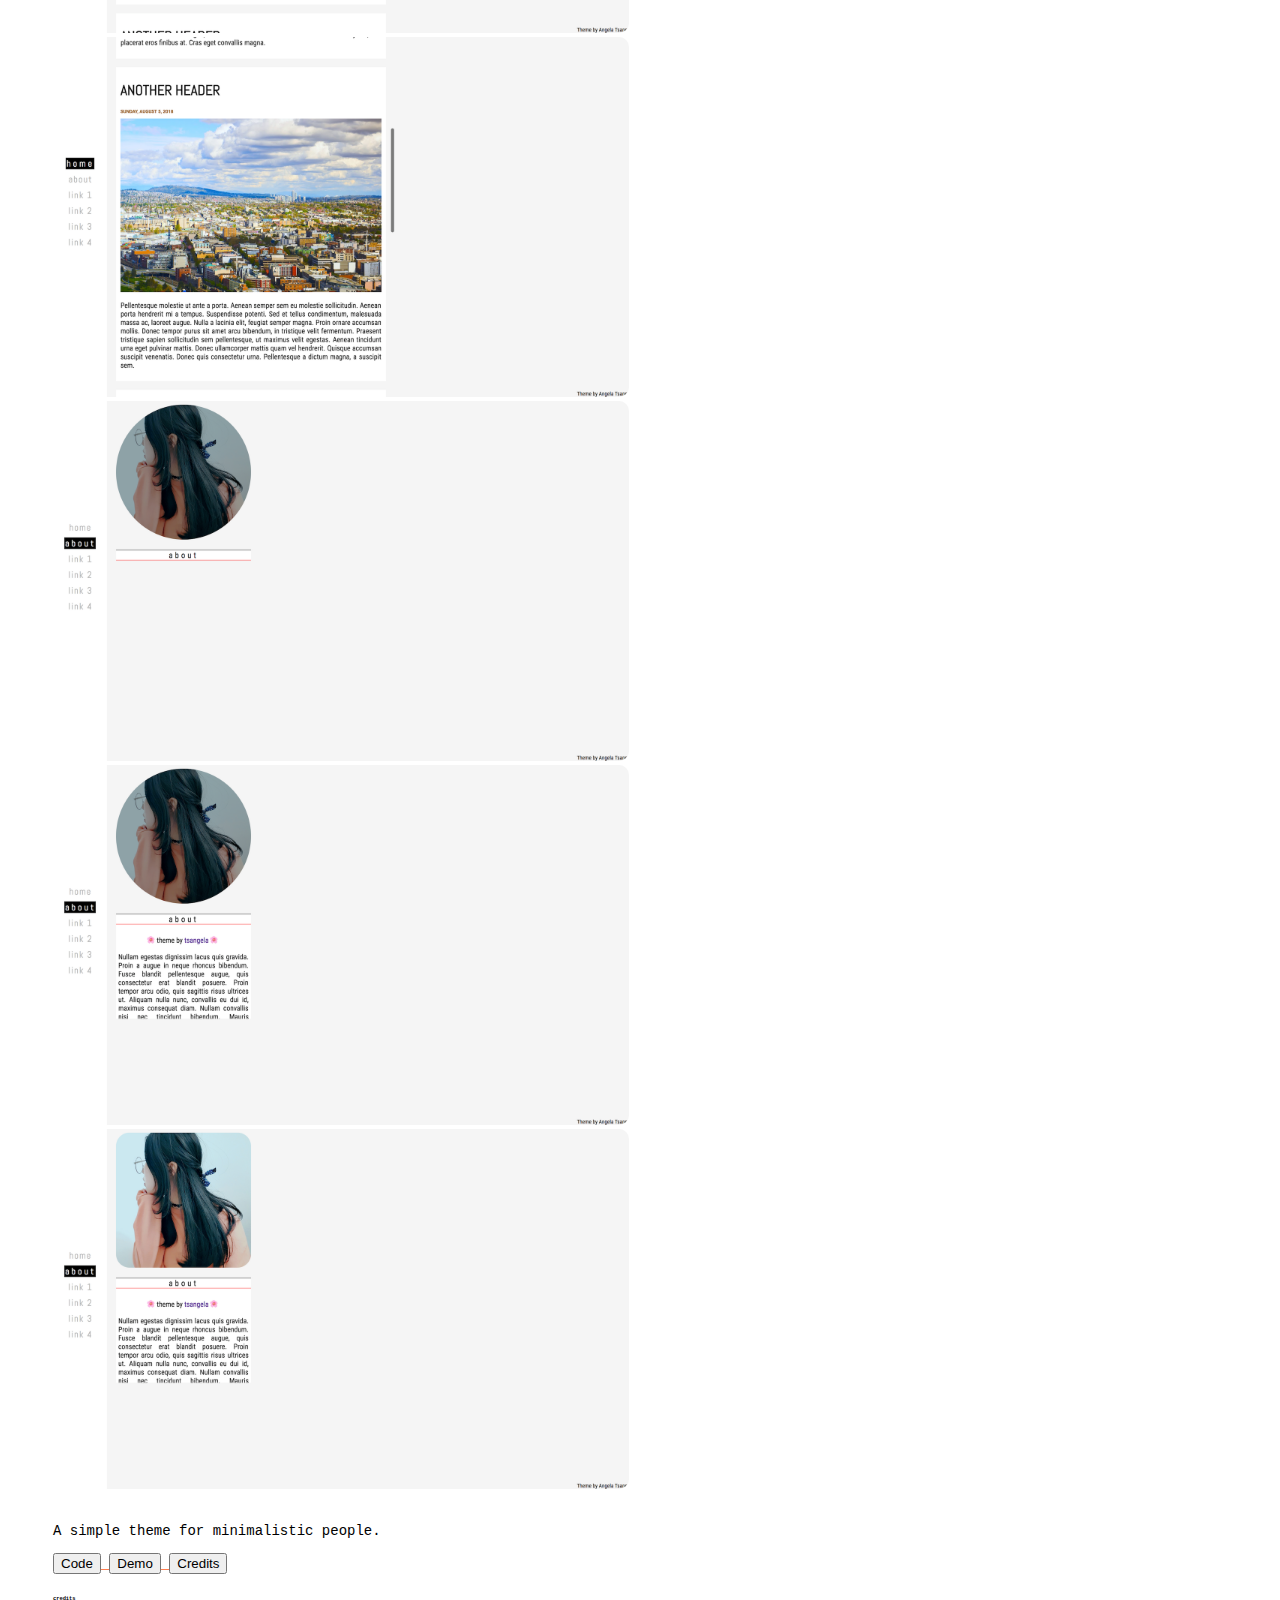
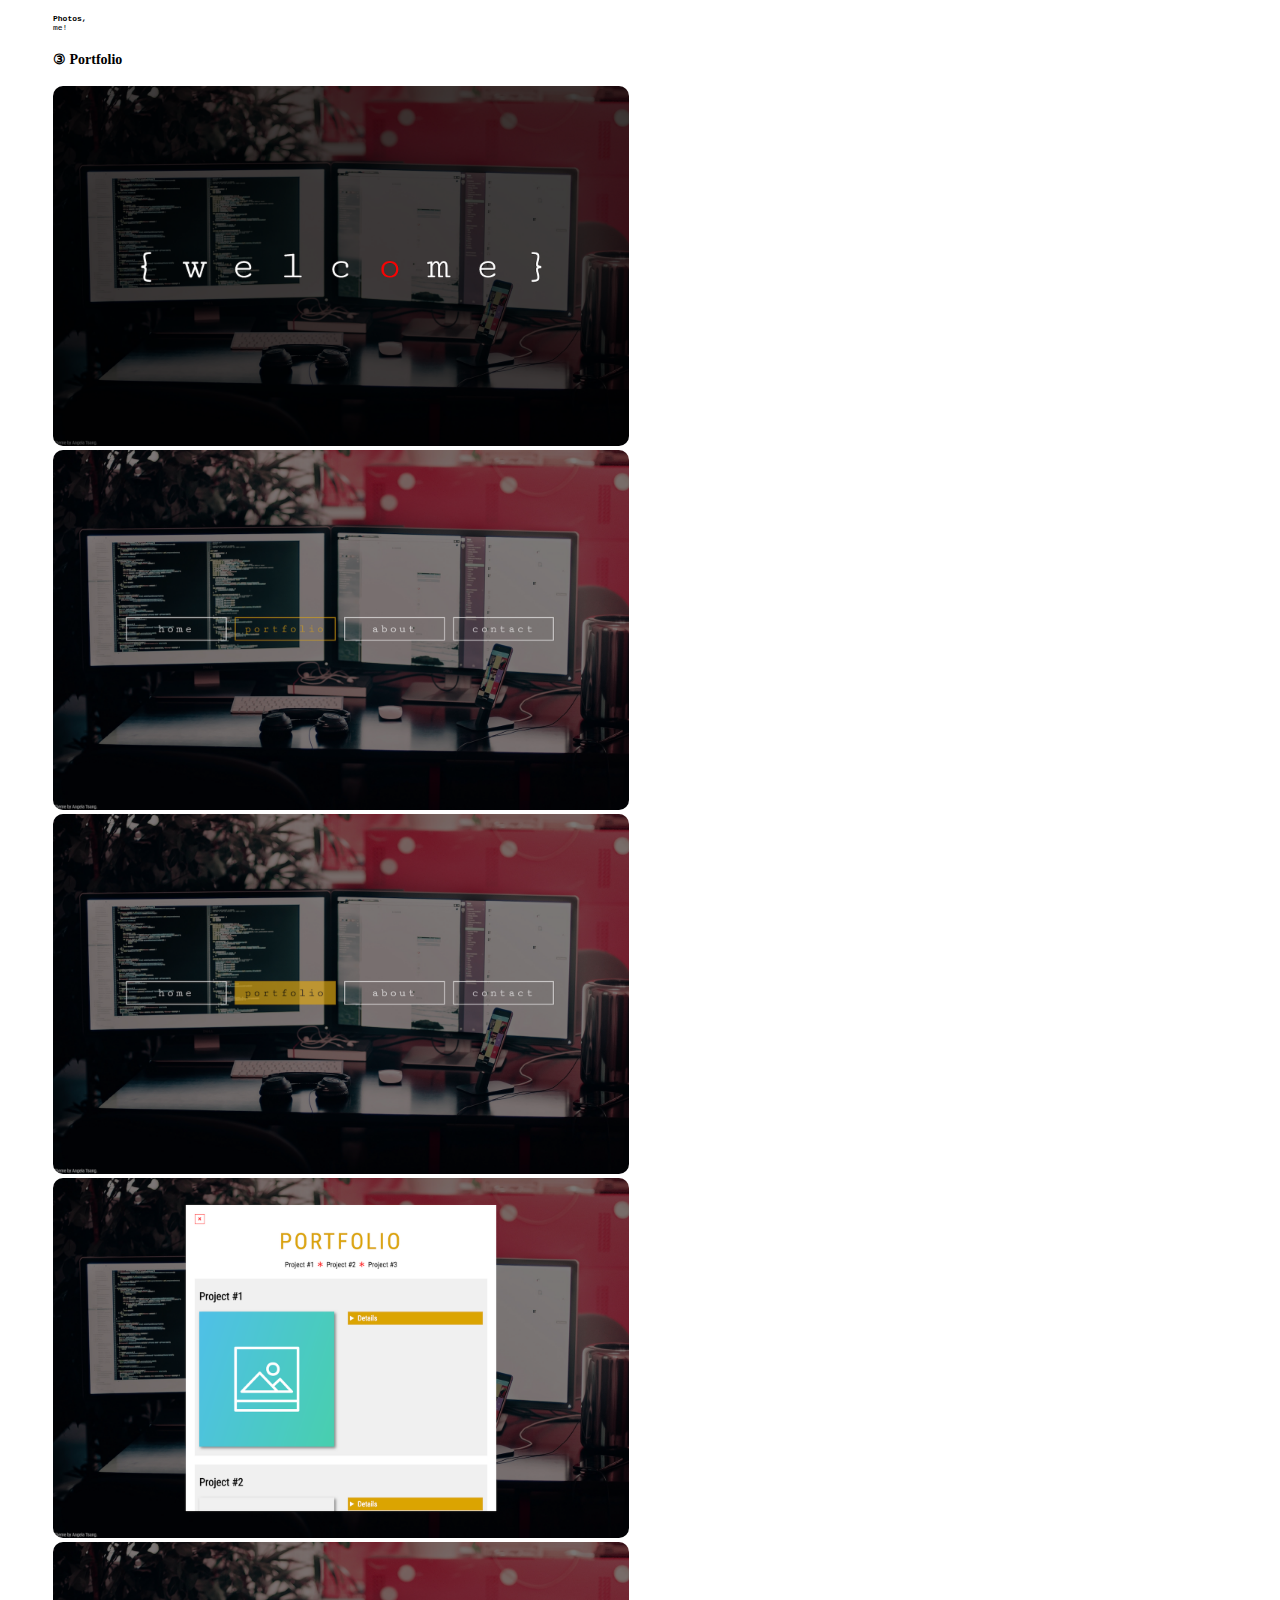
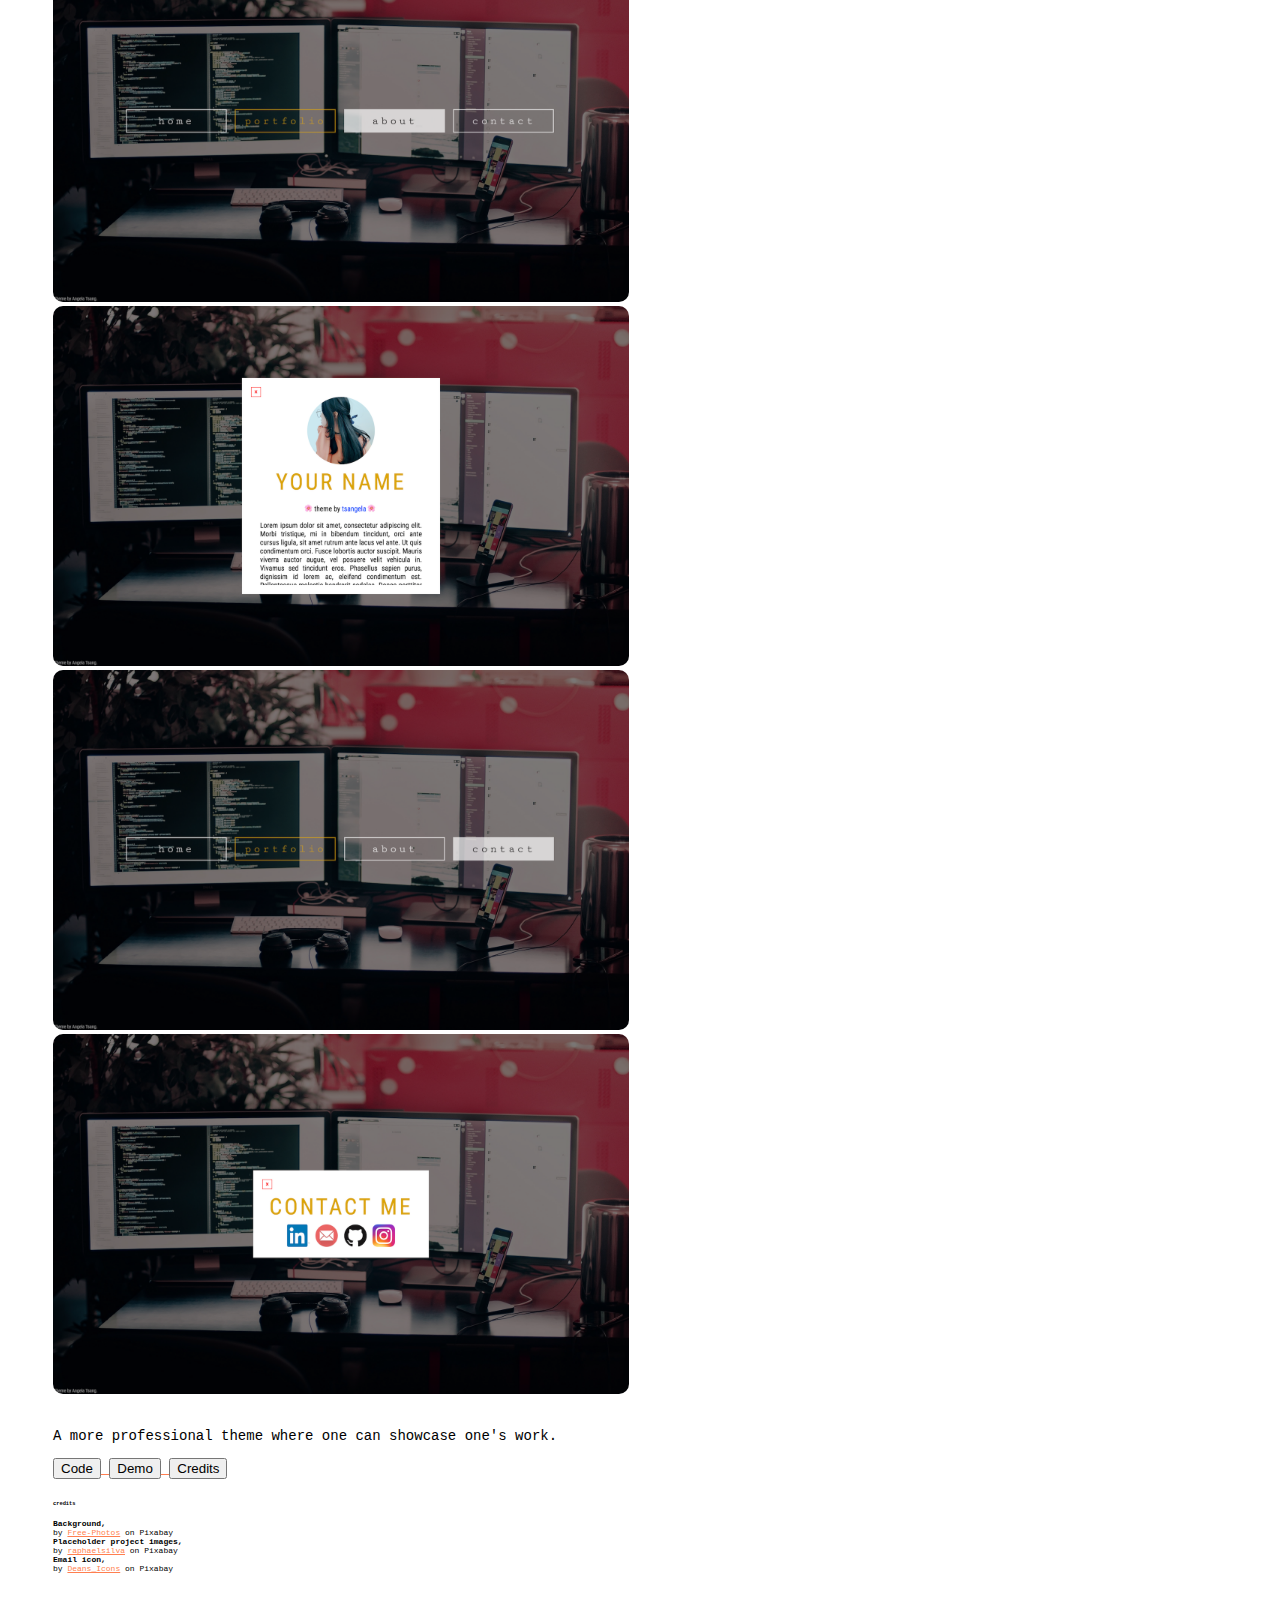
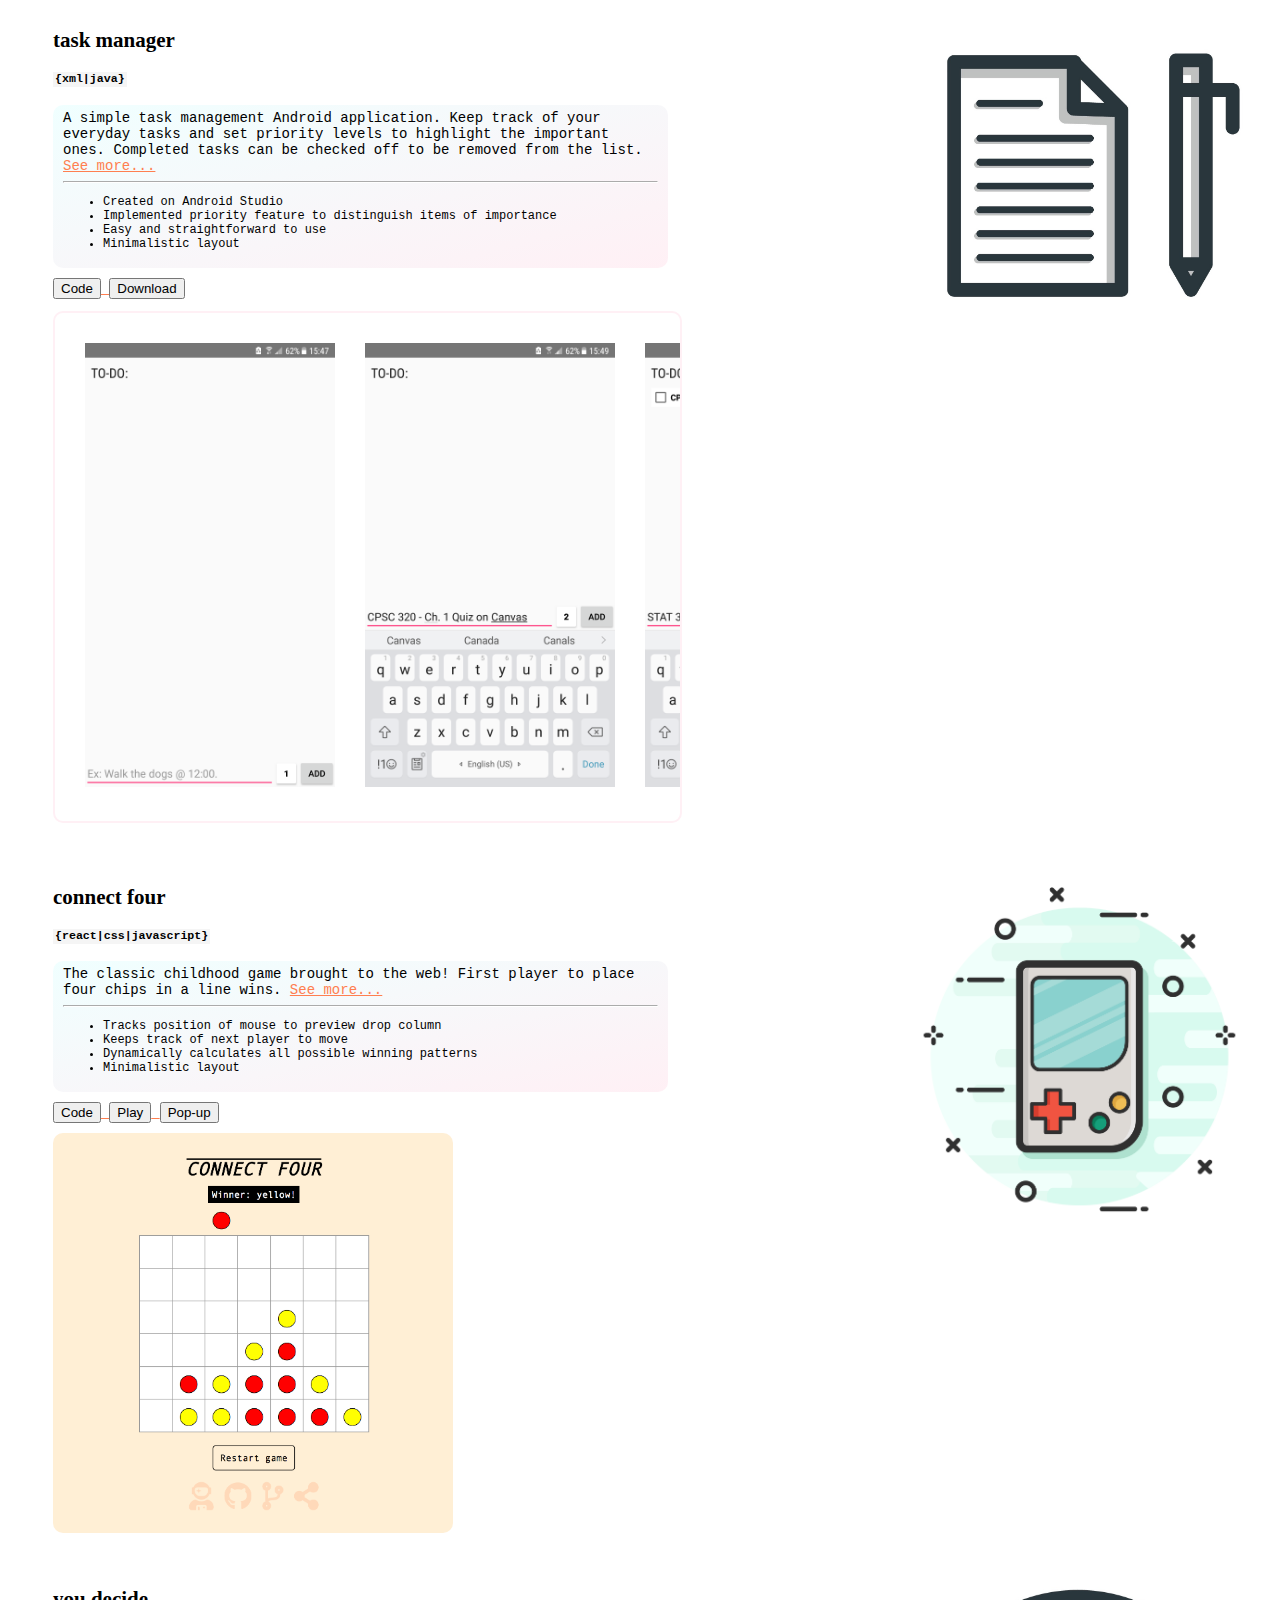
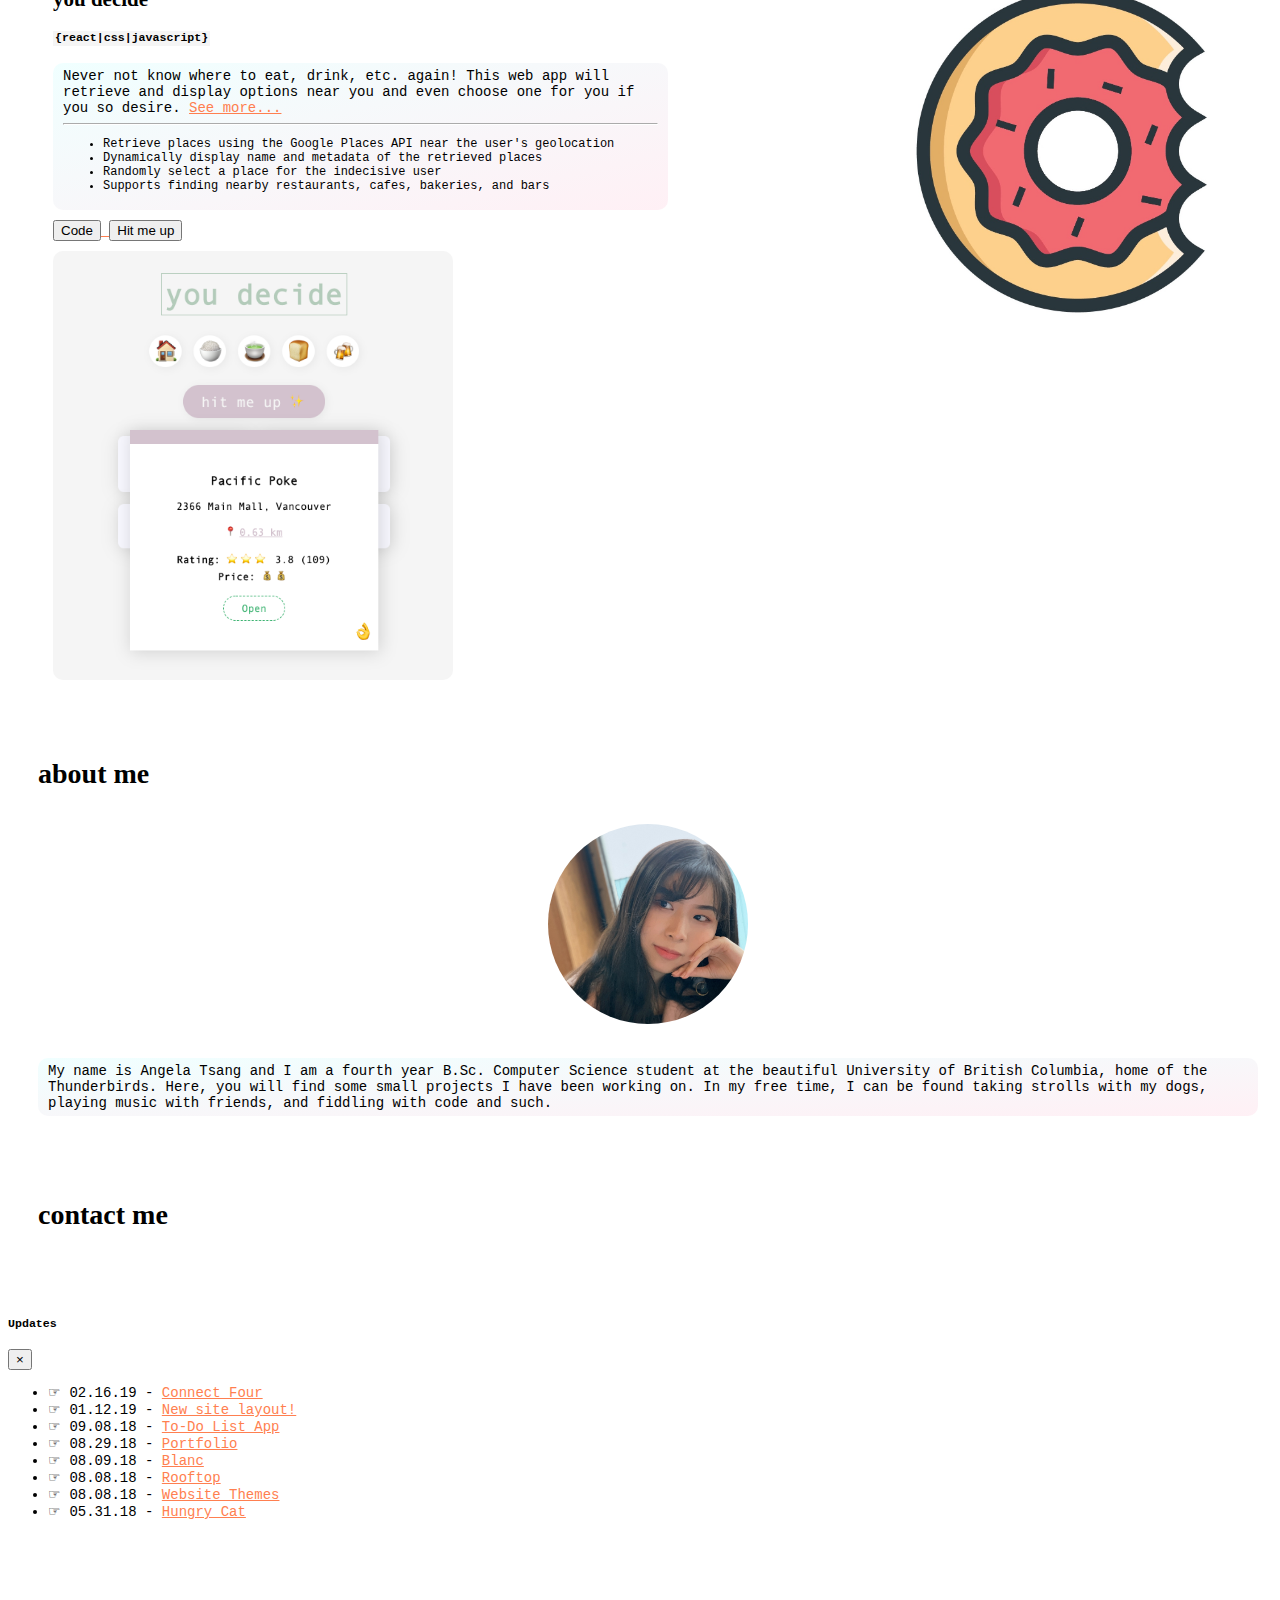
==== commit 49a4a068: "update active carousel item" ====
--- a/index.html
+++ b/index.html
@@ -35,13 +35,13 @@
     >
         <div class="carousel-inner">
             <div class="carousel-item">
+                <img src="images/bg/blossom-0.jpg" alt="blossom-0">
+            </div>
+            <div class="carousel-item active">
                 <img src="images/bg/blossom-1.jpg" alt="blossom-1">
             </div>
             <div class="carousel-item">
                 <img src="images/bg/blossom-2.jpg" alt="blossom-2">
-            </div>
-            <div class="carousel-item active">
-                <img src="images/bg/blossom-0.jpg" alt="blossom-0">
             </div>
         </div>
     </div>
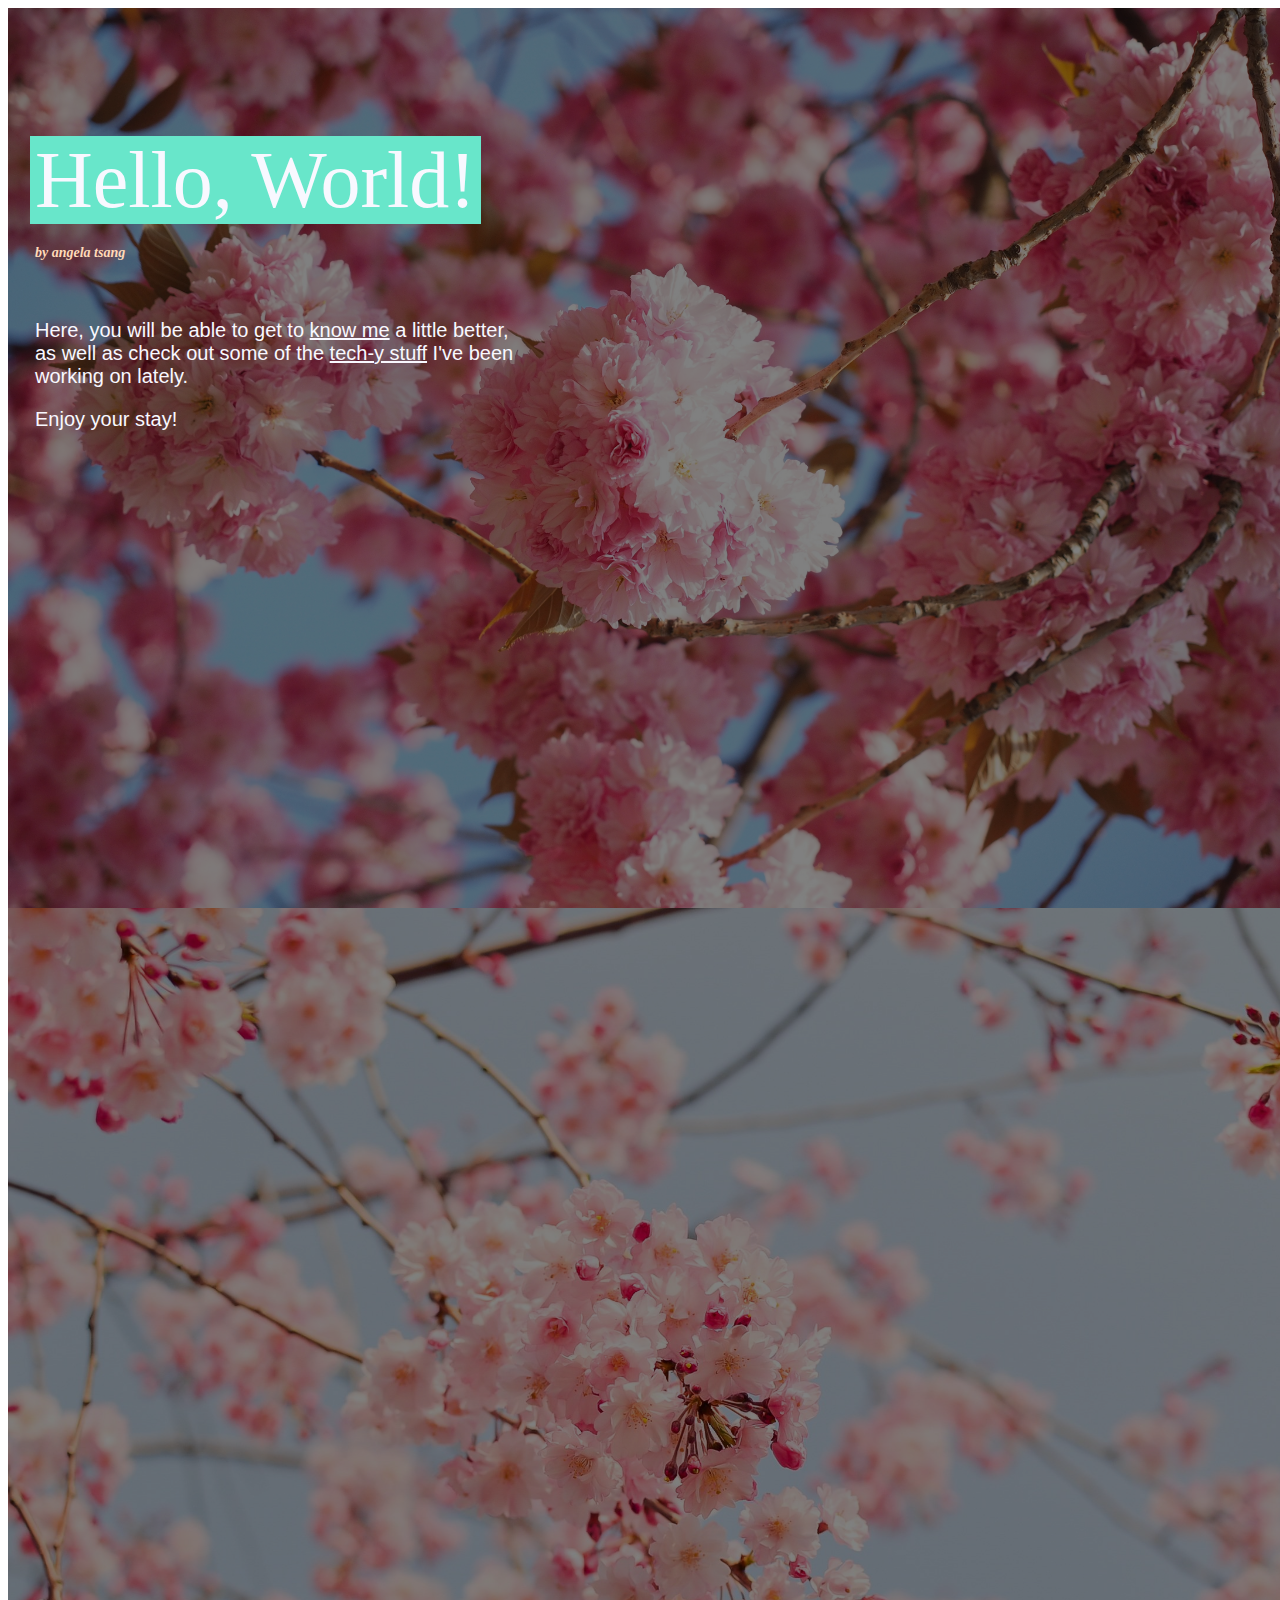
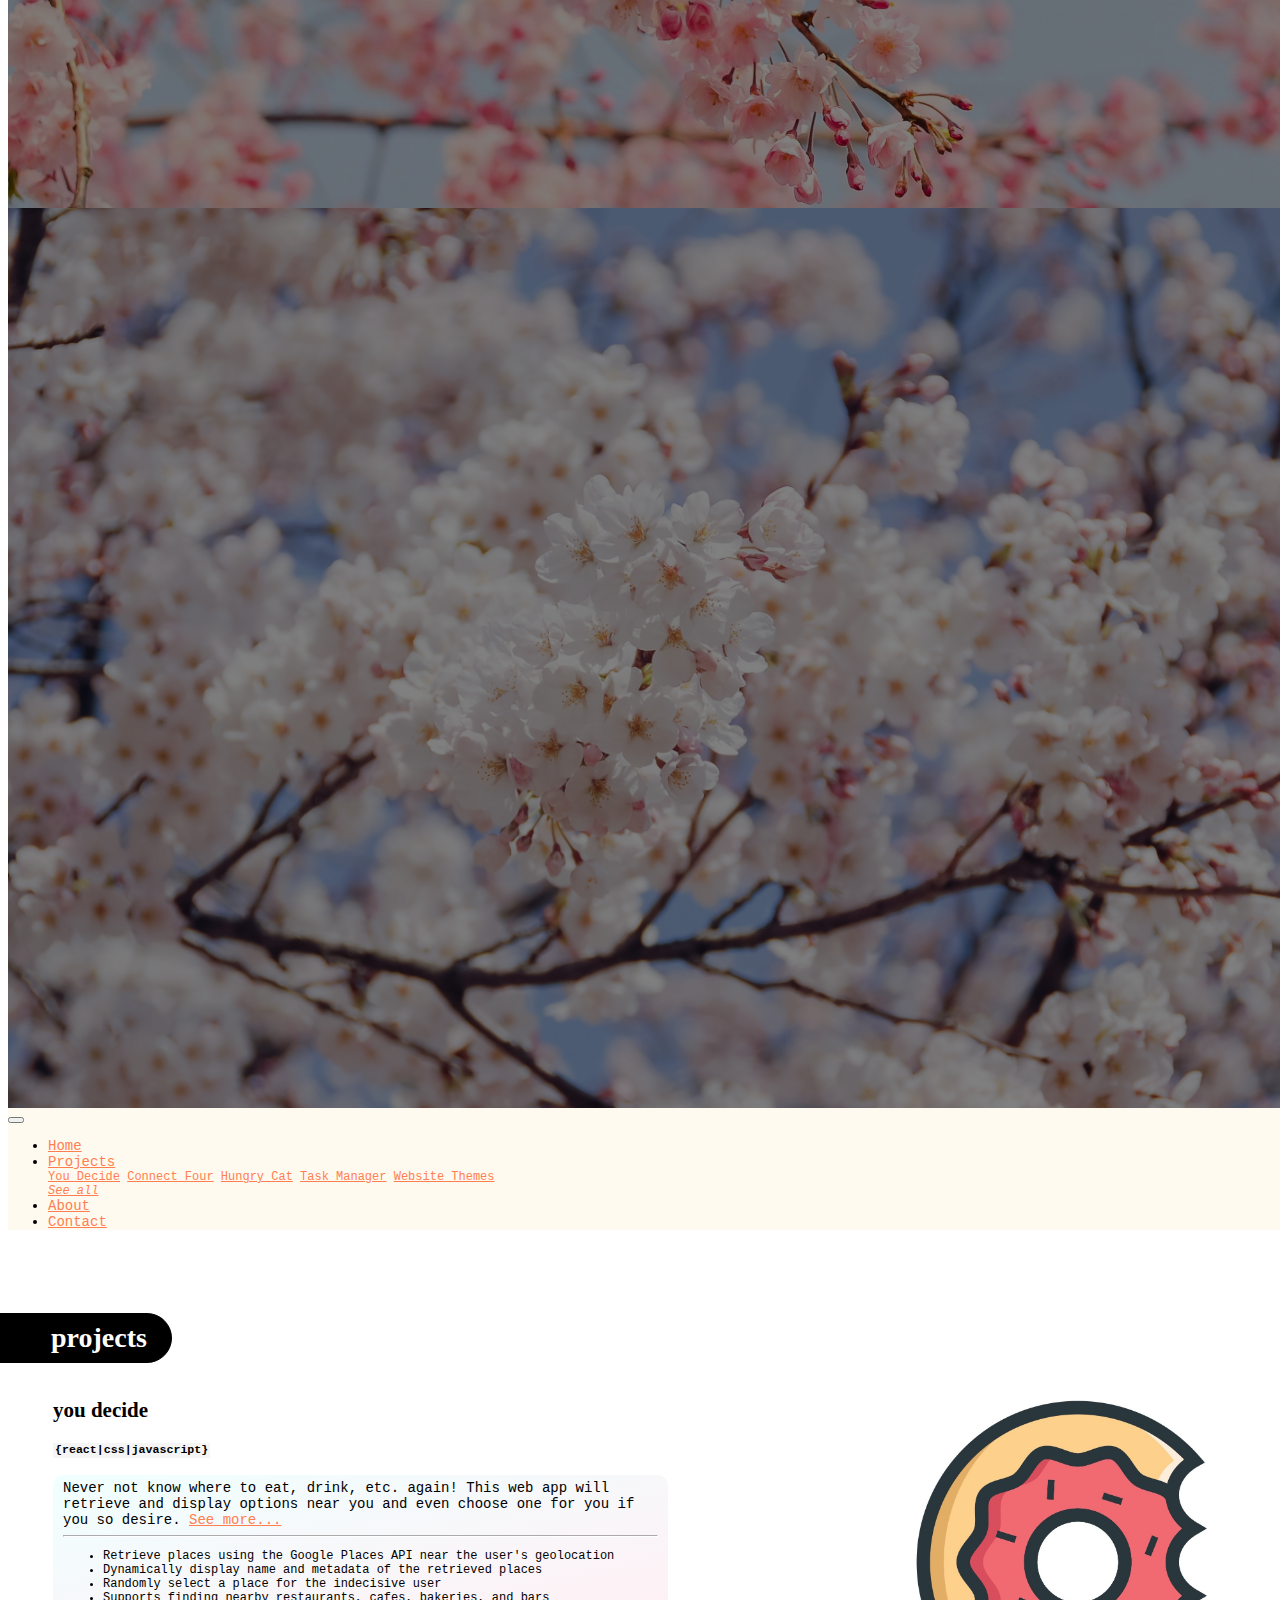
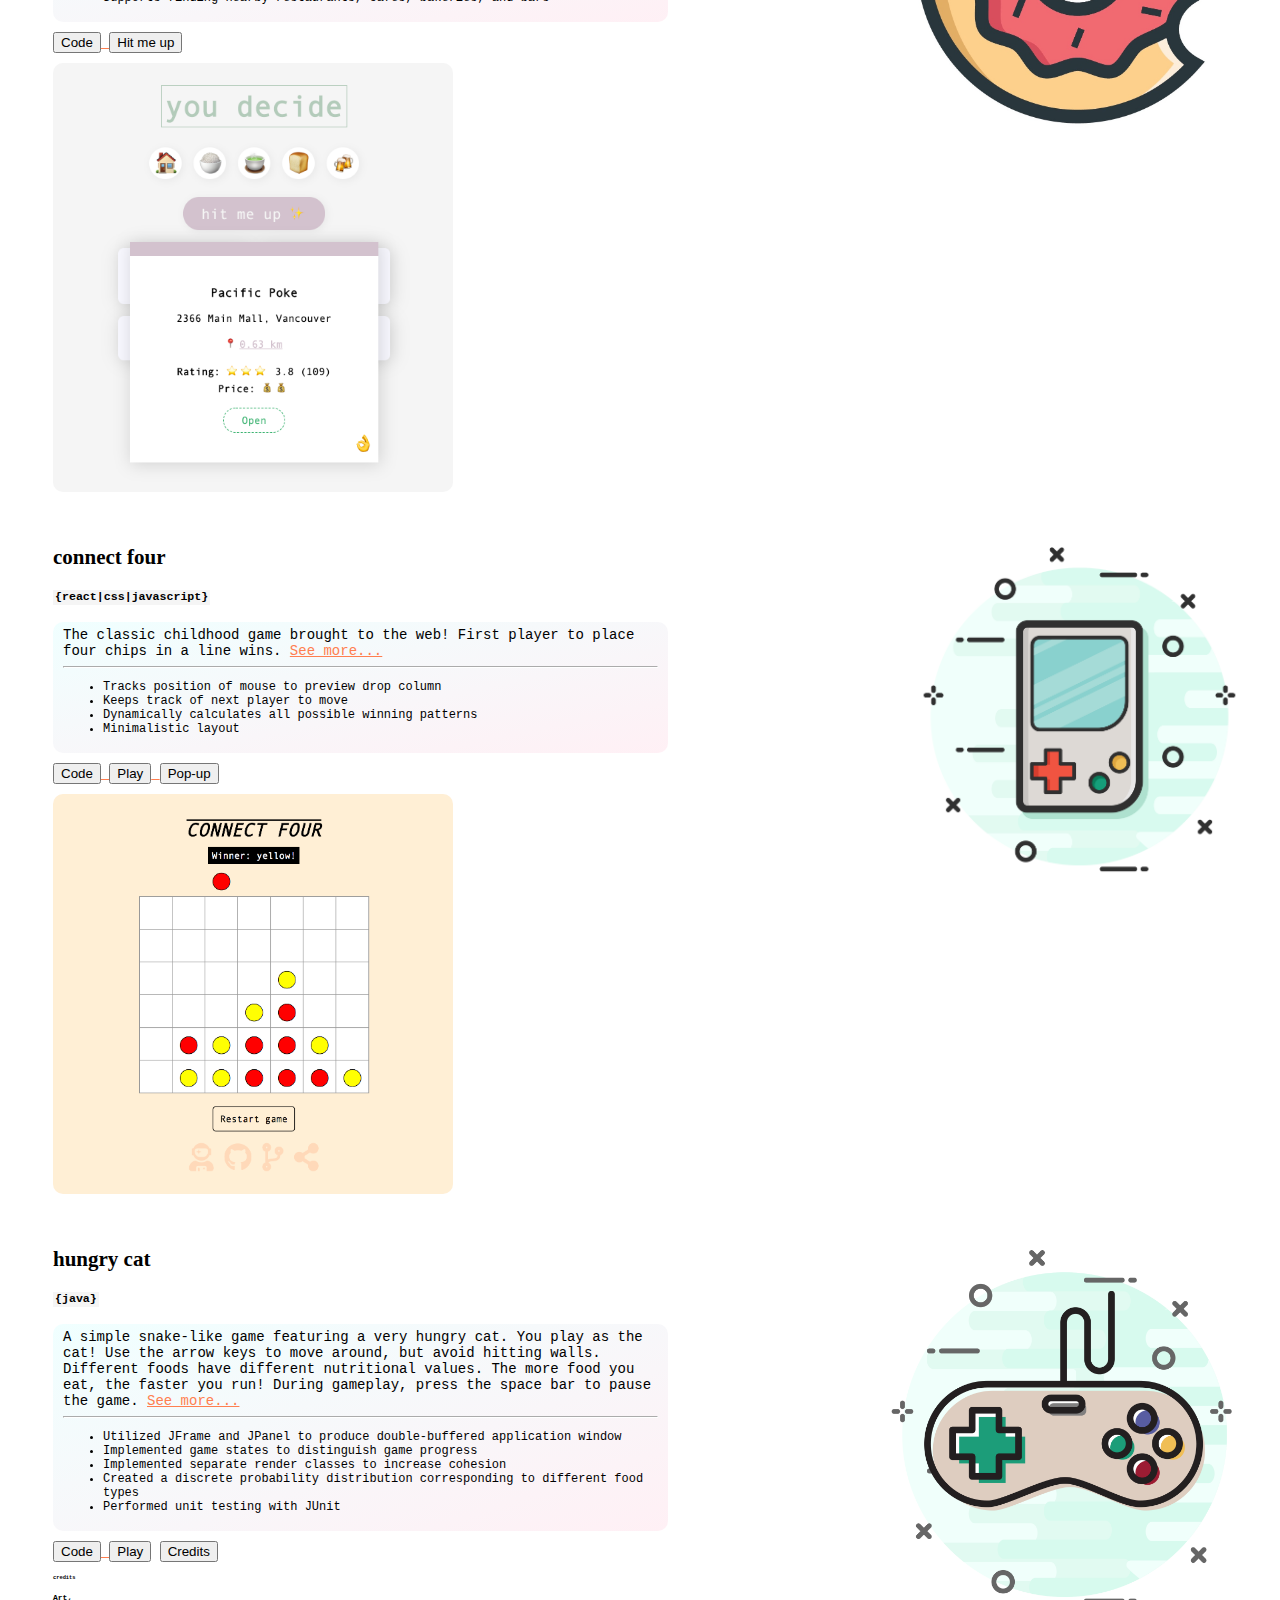
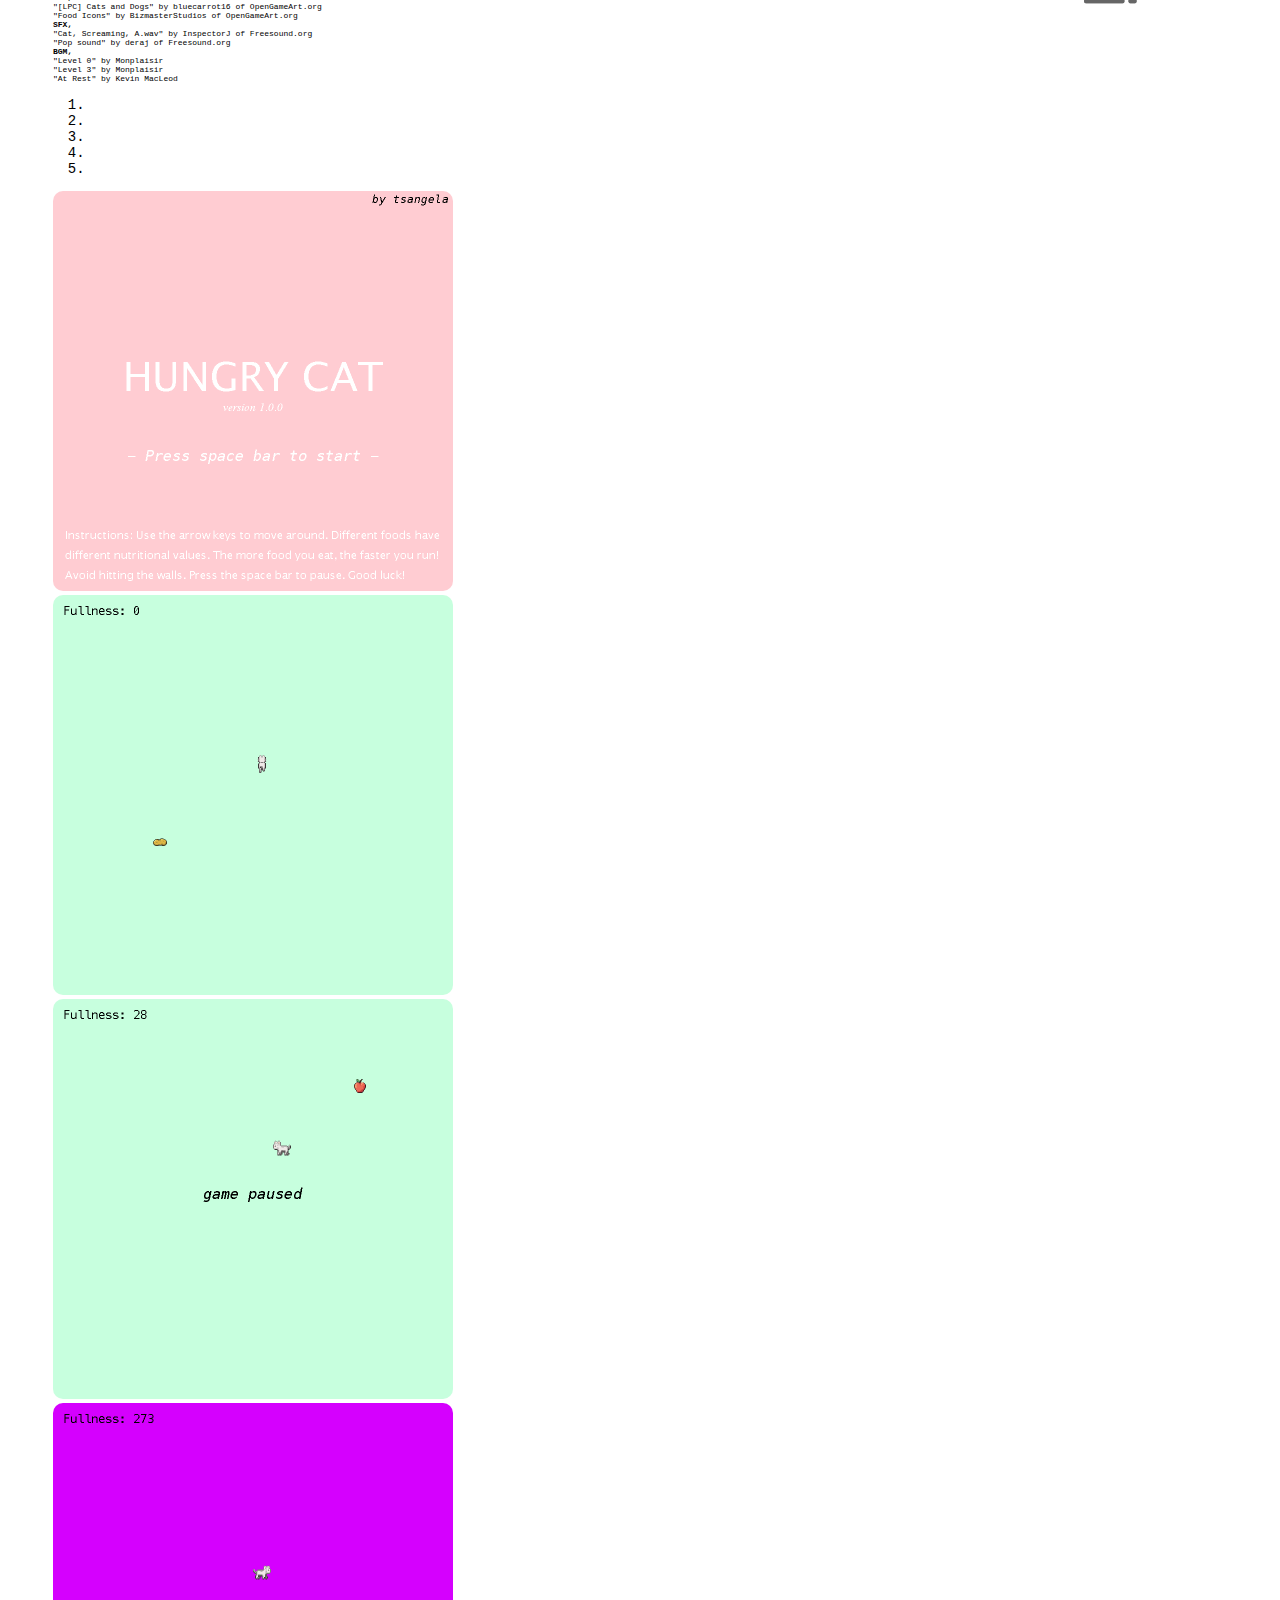
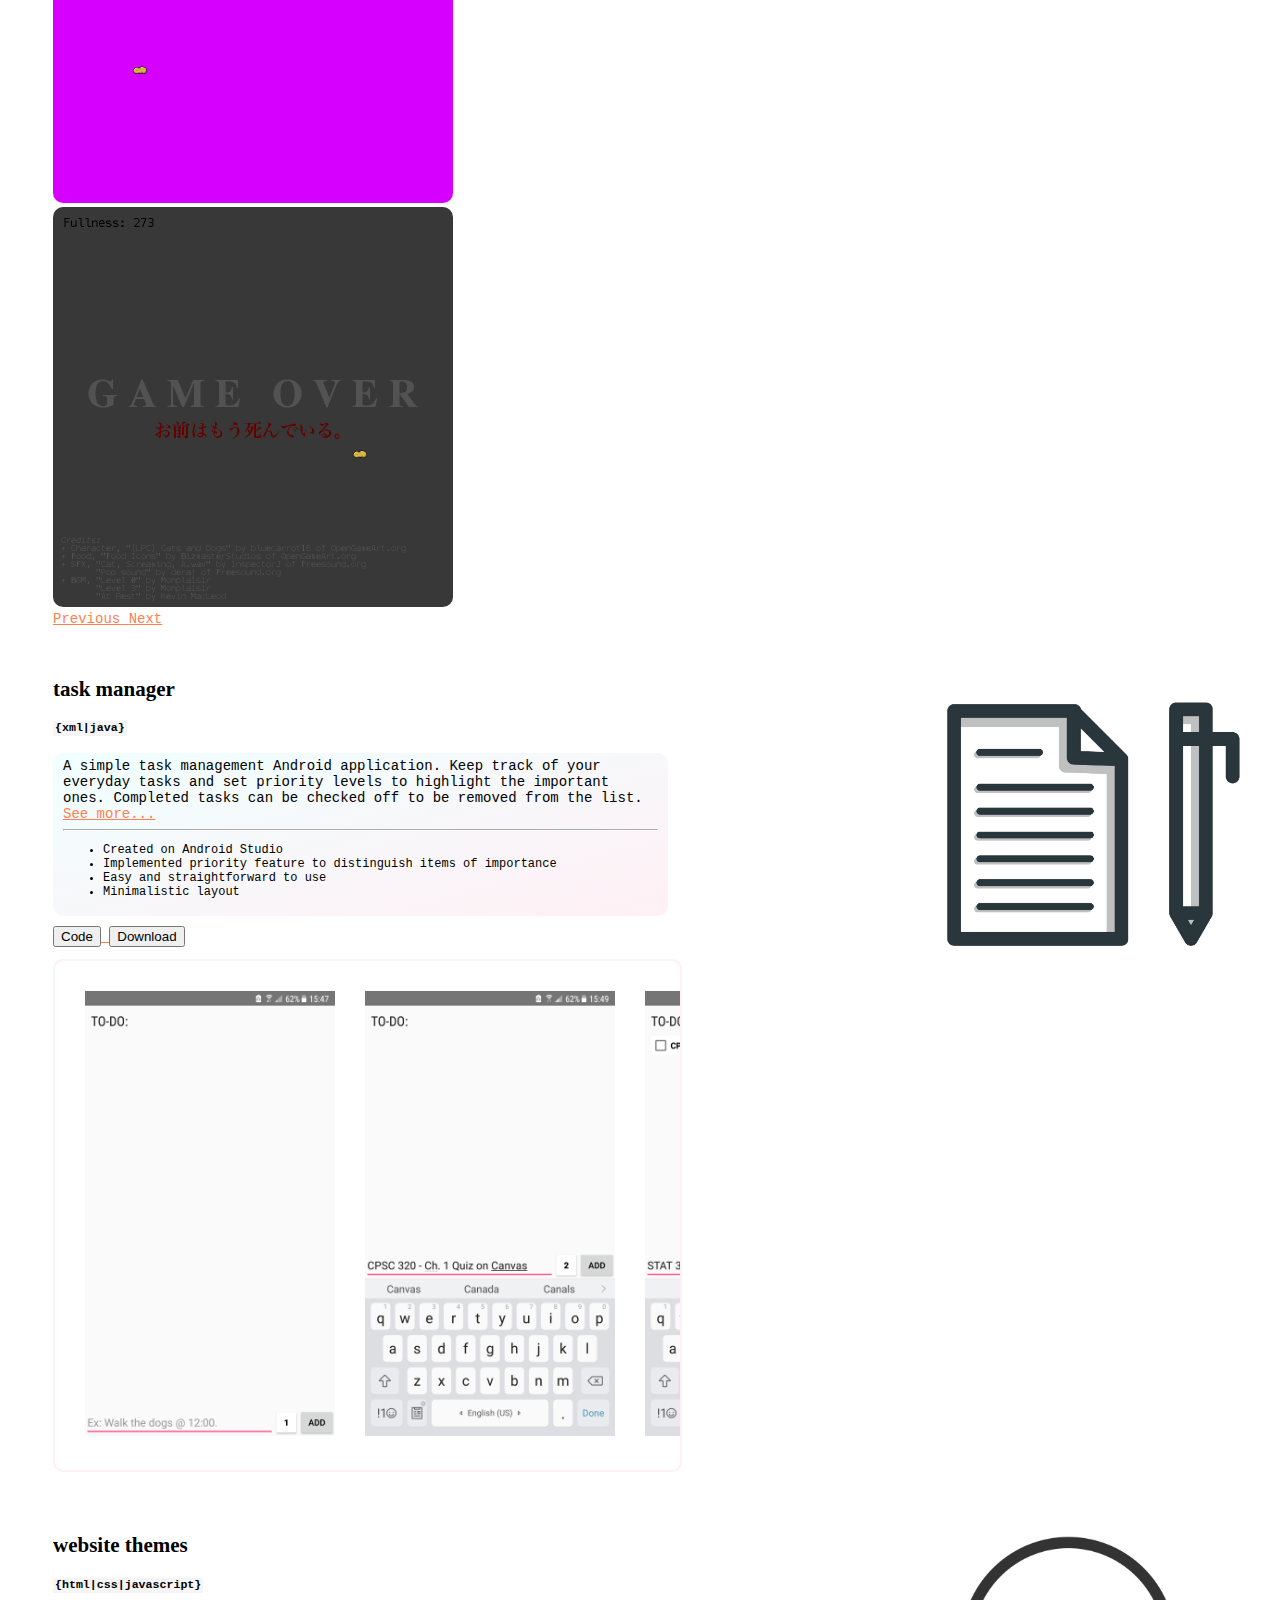
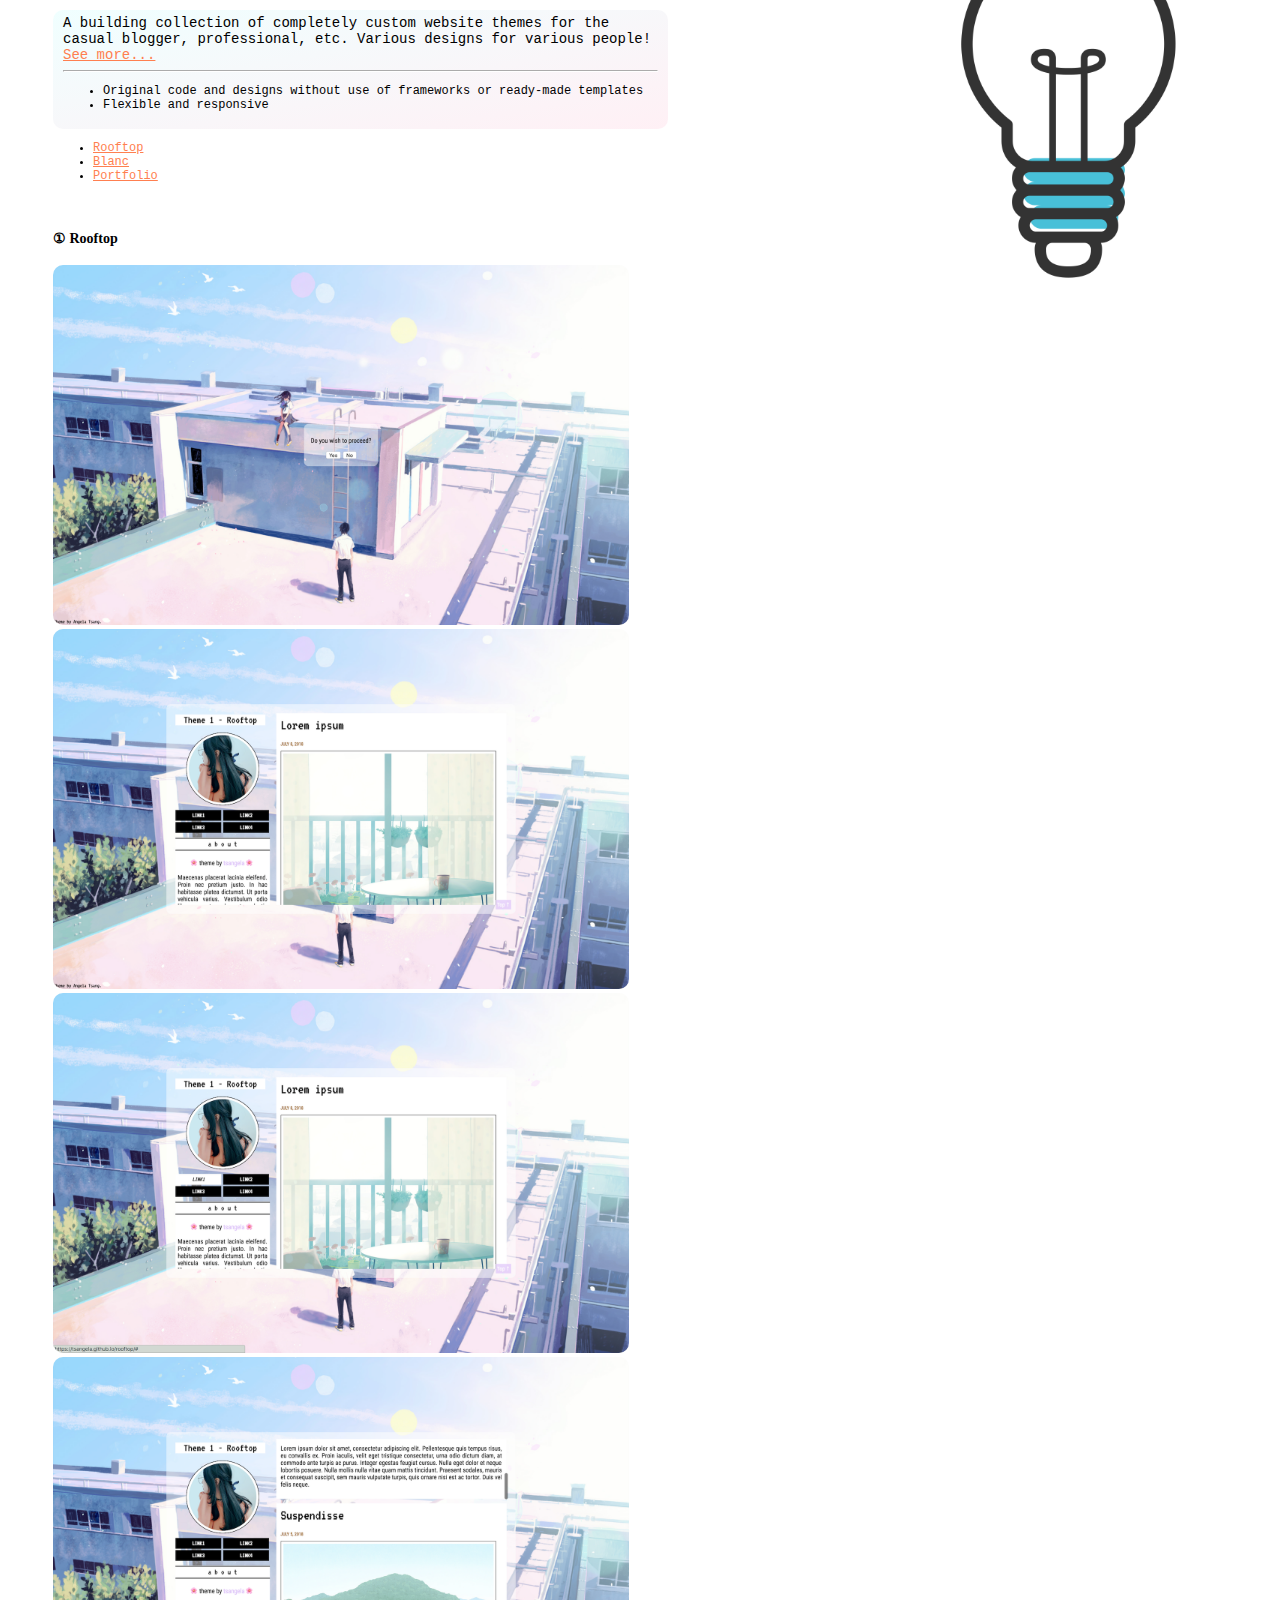
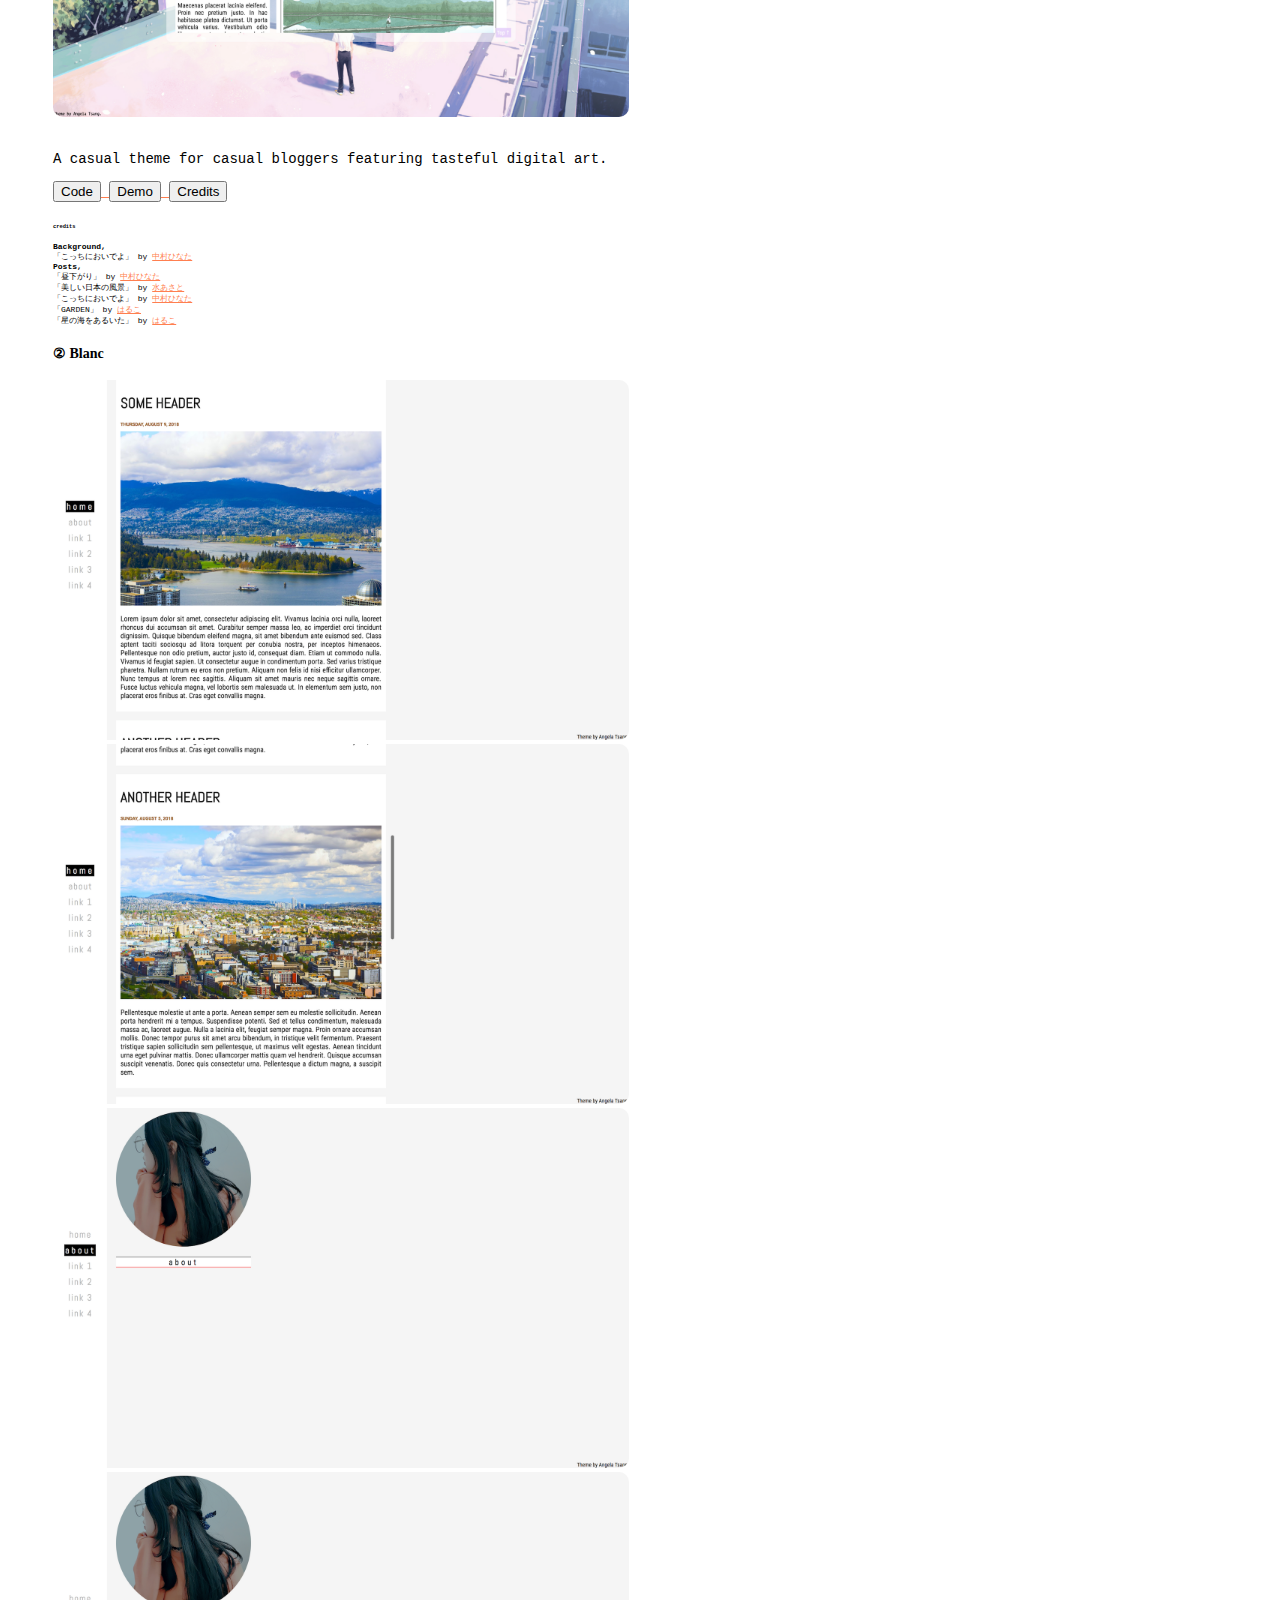
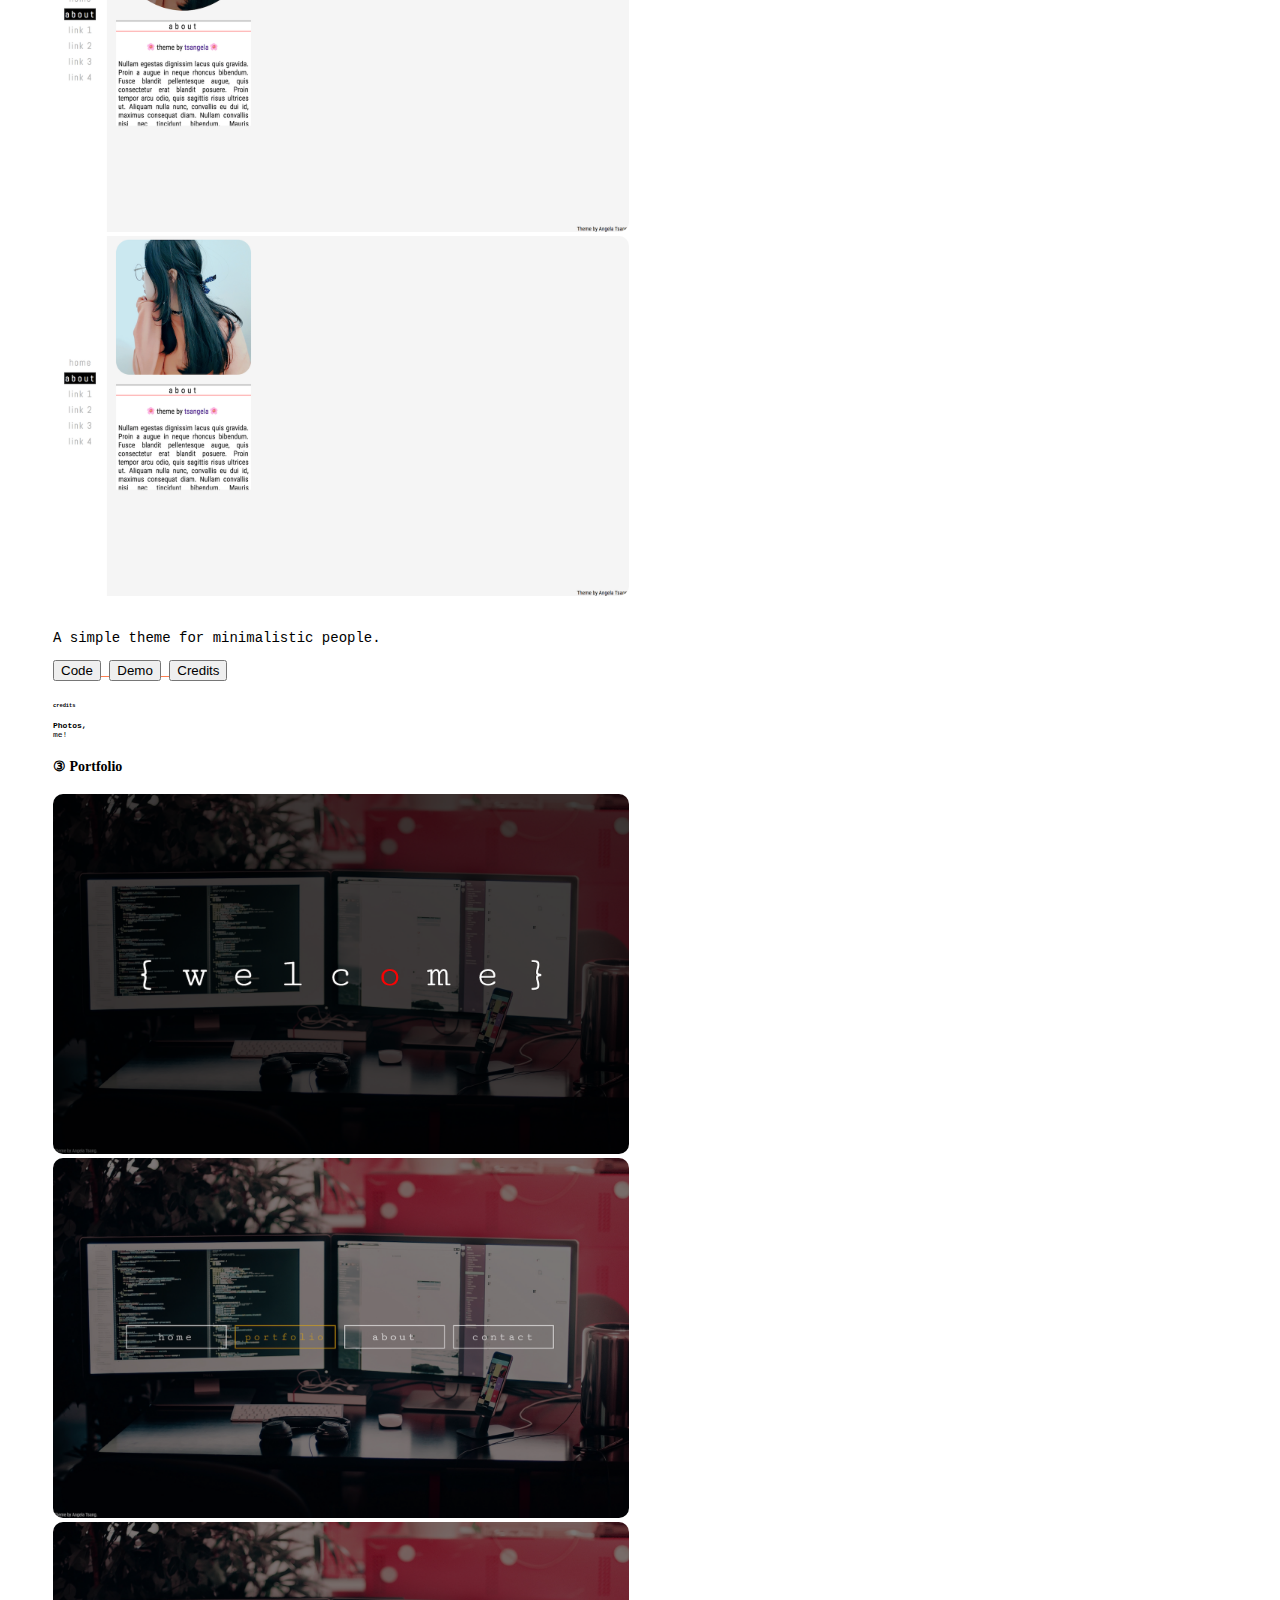
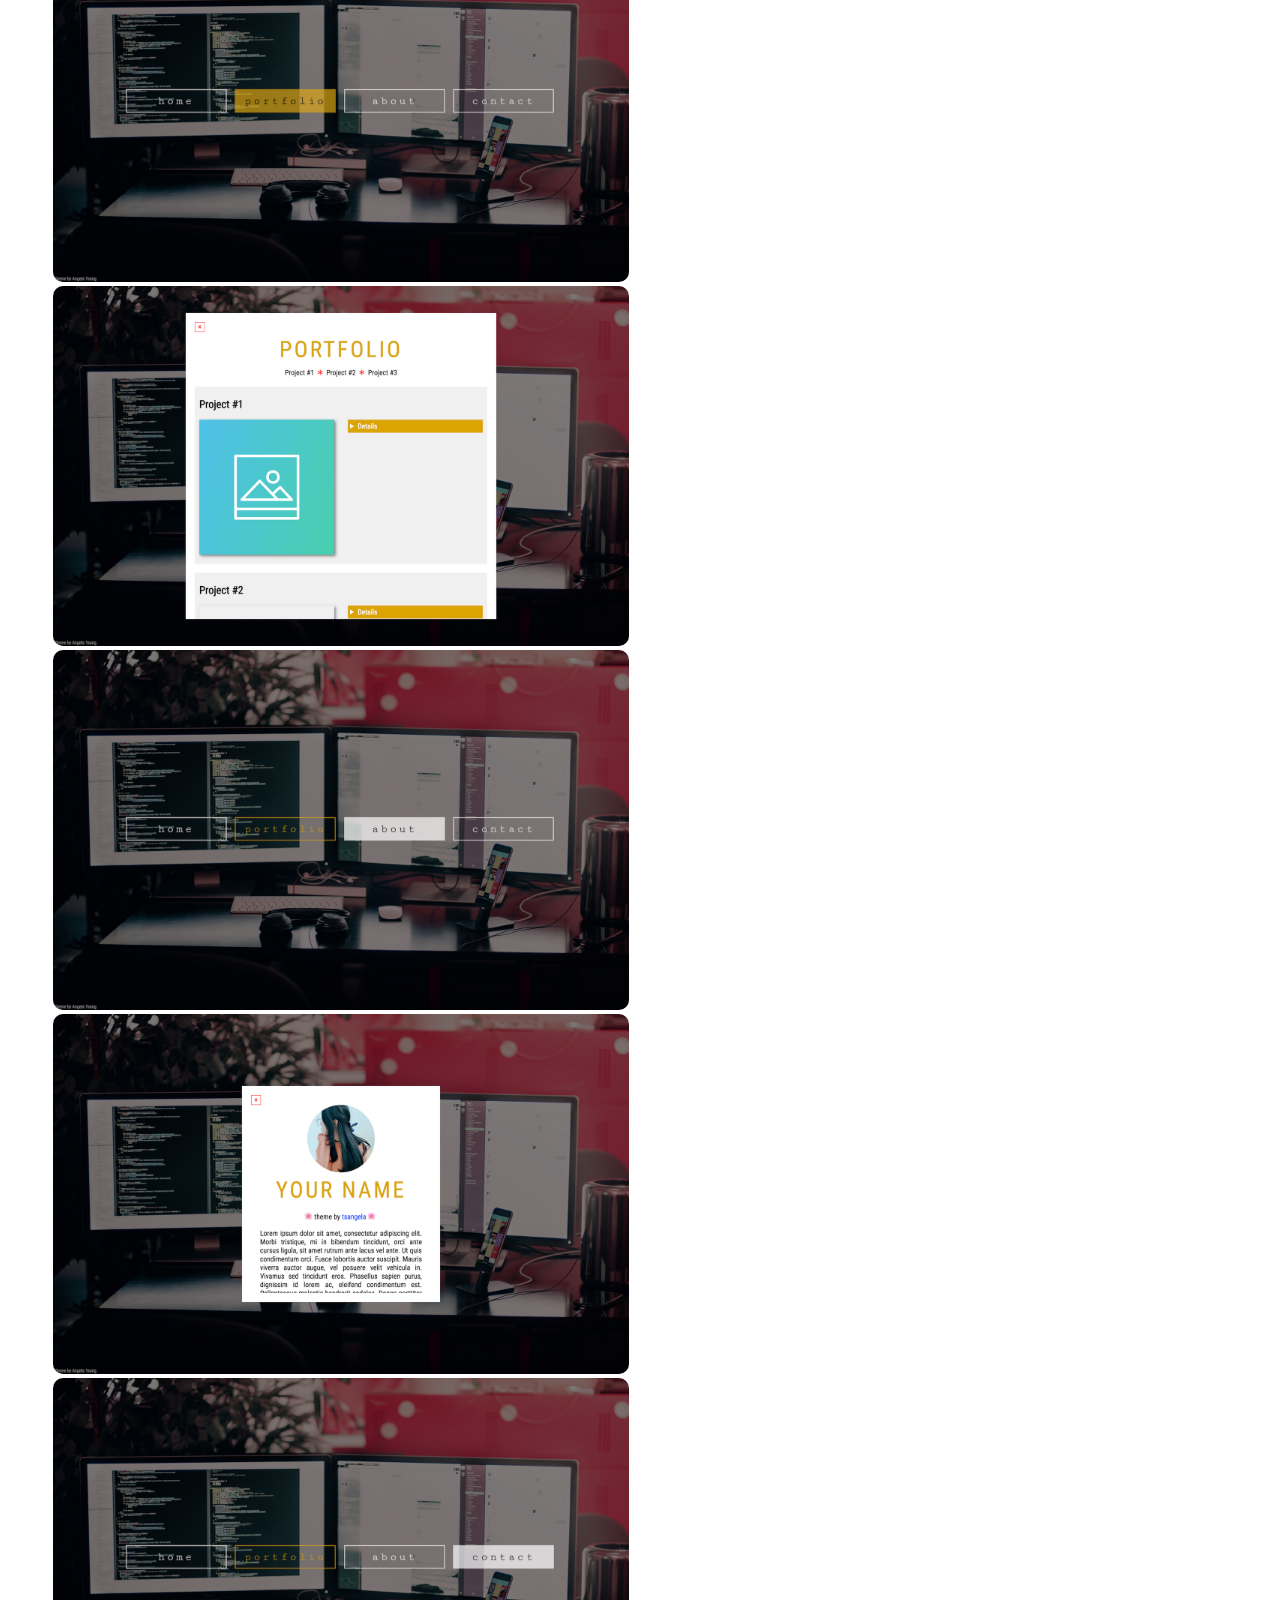
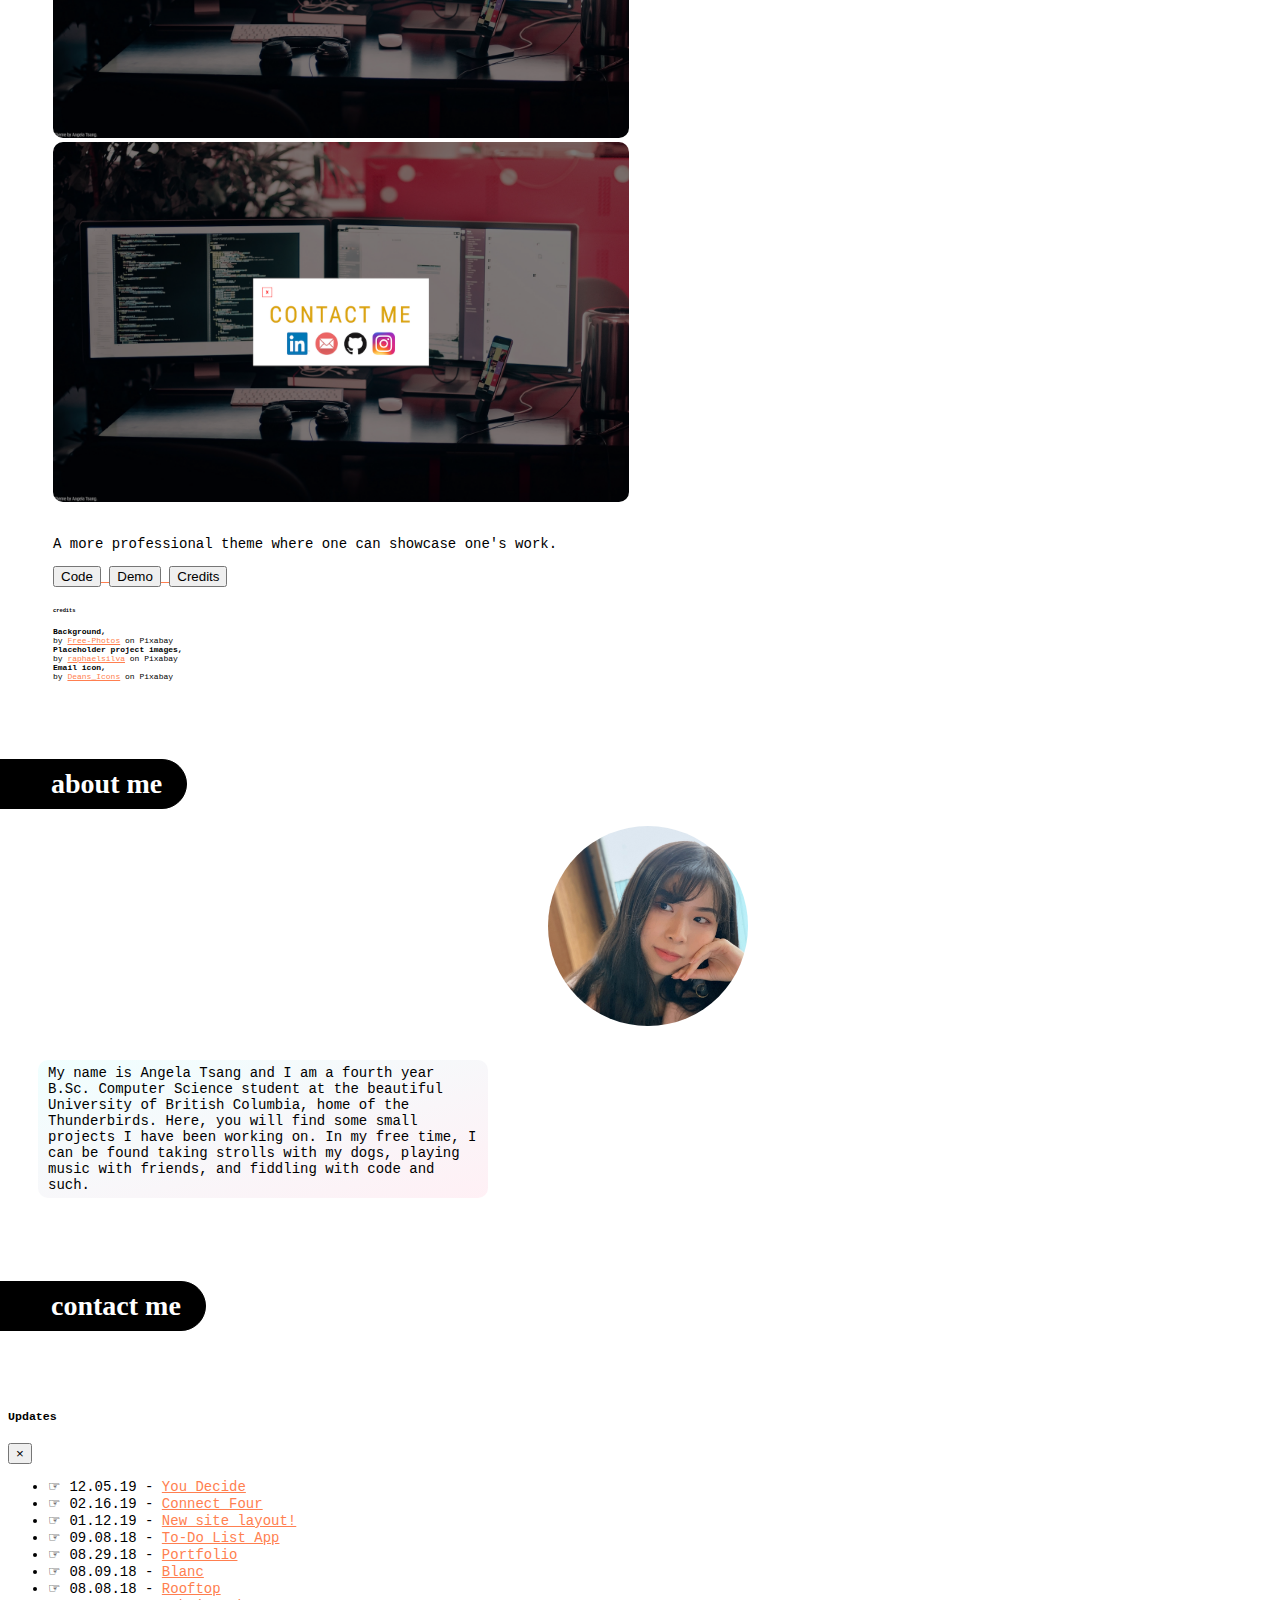
==== commit 5e923658: "decorate header section titles etc" ====
--- a/index.html
+++ b/index.html
@@ -60,15 +60,16 @@
         </div>
 
         <div class="space"></div><div class="space"></div>
-        <div class="animated fadeIn slow nav">
+        <div id="nav-buttons" class="animated fadeIn slow nav">
             <div class="row">
                 <div class="col">
                     <div class="row">
                         <a href="#about"
+                           style="margin-left: 0"
                            onmouseover="showDesc('about-desc')"
                            onmouseout="hideDesc('about-desc')">
                             <i class="fas fa-user-astronaut fa-2x icon"></i>
-                            <span class="row desc" id="about-desc">about me</span>
+                            <p class="row desc" id="about-desc">about</p>
                         </a>
                     </div>
                 </div>
@@ -128,11 +129,11 @@
                     Projects
                 </a>
                 <div id="dropdown-projects" class="dropdown-menu" aria-labelledby="navbarDropdown">
+                    <a class="dropdown-item" href="#you-decide">You Decide</a>
+                    <a class="dropdown-item" href="#connect-four">Connect Four</a>
                     <a class="dropdown-item" href="#hungrycat">Hungry Cat</a>
-                    <!--<a class="dropdown-item" href="#mywebsite">Angela Tsang's Website</a>-->
+                    <a class="dropdown-item" href="#to-do-list">Task Manager</a>
                     <a class="dropdown-item" href="#mythemes">Website Themes</a>
-                    <a class="dropdown-item" href="#to-do-list">Task Manager</a>
-                    <a class="dropdown-item" href="#connect-four">Connect Four</a>
                     <div id="projects-dropdown-divider" class="dropdown-divider"></div>
                     <a class="dropdown-item" href="#projects" style="font-style: italic;">See all</a>
                 </div>
@@ -150,8 +151,101 @@
 
 <div id="projects" class="container-fluid">
     <div class="section">
-        <h1><i class="fas fa-laptop-code"></i> projects <span class="header-link"><a href="#projects">#</a></span></h1>
-
+        <h1>
+            <span class="header-section"><i class="fas fa-laptop-code"></i> projects</span>
+            <span class="header-link"><a href="#projects">#</a></span>
+        </h1>
+
+        <br>
+
+        <div id="you-decide">
+            <h2><span class="emphasize">you decide <i class="fas fa-utensils"></i></span></h2>
+            <h5><span class="languages">{react|css|javascript}</span></h5>
+
+            <div class="container-gradient project-desc">
+                Never not know where to eat, drink, etc. again! This web app will retrieve and display
+                options near you and even choose one for you if you so desire.
+                <a data-toggle="collapse" href="#collapseYouDecideDetail" role="button" aria-expanded="false"
+                   aria-controls="collapseYouDecideDetail">
+                    See more...
+                </a>
+                <div class="collapse" id="collapseYouDecideDetail">
+                    <hr>
+                    <ul>
+                        <li>Retrieve places using the Google Places API near the user's geolocation</li>
+                        <li>Dynamically display name and metadata of the retrieved places</li>
+                        <li>Randomly select a place for the indecisive user</li>
+                        <li>Supports finding nearby restaurants, cafes, bakeries, and bars</li>
+                    </ul>
+                </div>
+            </div>
+
+            <div class="project-btns justify-center">
+                <a href="https://github.com/tsangela/you-decide" target="_blank">
+                    <button type="button" class="btn btn-warning btn-md">Code</button>
+                </a>
+                <a href="https://tsangela.github.io/you-decide/" target="_blank">
+                    <button type="button" class="btn btn-info btn-md">Hit me up</button>
+                </a>
+            </div>
+
+            <div class="justify-center">
+                <img src="images/you-decide/modal.png" alt="you-decide-0" class="you-decide-preview">
+            </div>
+        </div>
+
+        <br>
+        <div class="hr-break">
+            <i class="fab fa-pagelines fa-2x"></i>
+            <i class="fab fa-pagelines fa-2x"></i>
+            <i class="fab fa-pagelines fa-2x"></i>
+        </div>
+        <br>
+
+        <div id="connect-four">
+            <h2><span class="emphasize">connect four <i class="fas fa-gamepad"></i></span></h2>
+            <h5><span class="languages">{react|css|javascript}</span></h5>
+
+            <div class="container-gradient project-desc">
+                The classic childhood game brought to the web! First player to place four chips in a line wins.
+                <a data-toggle="collapse" href="#collapseConnectFourDetail" role="button" aria-expanded="false"
+                   aria-controls="collapseConnectFourDetail">
+                    See more...
+                </a>
+                <div class="collapse" id="collapseConnectFourDetail">
+                    <hr>
+                    <ul>
+                        <li>Tracks position of mouse to preview drop column</li>
+                        <li>Keeps track of next player to move</li>
+                        <li>Dynamically calculates all possible winning patterns</li>
+                        <li>Minimalistic layout</li>
+                    </ul>
+                </div>
+            </div>
+
+            <div class="project-btns justify-center">
+                <a href="https://github.com/tsangela/connect-four" target="_blank">
+                    <button type="button" class="btn btn-warning btn-md">Code</button>
+                </a>
+                <a href="https://tsangela.github.io/connect-four/" target="_blank">
+                    <button type="button" class="btn btn-info btn-md">Play</button>
+                </a>
+                <a href="#" data-toggle="modal" data-target="#connectFourModal">
+                    <button type="button" class="btn btn-danger btn-md">Pop-up</button>
+                </a>
+            </div>
+
+            <div class="justify-center">
+                <img src="images/connect-four/connect-four-0.png" alt="connect-four-0" class="connect-four-preview">
+            </div>
+        </div>
+
+        <br>
+        <div class="hr-break">
+            <i class="fab fa-pagelines fa-2x"></i>
+            <i class="fab fa-pagelines fa-2x"></i>
+            <i class="fab fa-pagelines fa-2x"></i>
+        </div>
         <br>
 
         <div id="hungrycat">
@@ -275,46 +369,63 @@
         </div>
         <br>
 
-        <!--<div id="mywebsite">-->
-            <!--<h2><span class="emphasize">angela tsang's website</span></h2>-->
-            <!--<h5><span class="languages">{html|css|javascript}</span></h5>-->
-        <!--<p>A flexible and responsive personal website hosted on GitHub pages to showcase-->
-                <!--my skills and projects. A blend of original code and some Bootstrap components-->
-                <!--&lt;!&ndash;<strike>and a pool of blood, sweat, and tears</strike>&ndash;&gt;-->
-                <!--brings you the page you surfing right this instant!-->
-                <!--<a data-toggle="collapse" href="#collapseWebsiteDetail" role="button" aria-expanded="false"-->
-                   <!--aria-controls="collapseWebsiteDetail">-->
-                    <!--See more...-->
-                <!--</a>-->
-            <!--</p>-->
-
-            <!--<div class="collapse" id="collapseWebsiteDetail">-->
-                <!--<ul>-->
-                    <!--<li>Utilized Twitter Bootstrap framework</li>-->
-                    <!--<li>Flexible and responsive</li>-->
-                    <!--<li>Original layout</li>-->
-                <!--</ul>-->
-            <!--</div>-->
-
-            <!--<a href="https://github.com/tsangela/tsangela.github.io" target="_blank">-->
-                <!--<button type="button" class="btn btn-danger btn-md">Code</button>-->
-            <!--</a>-->
-        <!--</div>-->
-
-        <!--<br>-->
-        <!--<div class="hr-break">-->
-            <!--<i class="fab fa-pagelines fa-2x"></i>-->
-            <!--<i class="fab fa-pagelines fa-2x"></i>-->
-            <!--<i class="fab fa-pagelines fa-2x"></i>-->
-        <!--</div>-->
-        <!--<br>-->
-
-        <div id="mythemes" class="project-right">
+        <div id="to-do-list">
+            <!--<h2><span class="emphasize">prioritized to-do list <i class="fas fa-pencil-alt"></i></span></h2>-->
+            <h2><span class="emphasize">task manager <i class="fas fa-pencil-alt"></i></span></h2>
+            <h5><span class="languages">{xml|java}</span></h5>
+
+            <div class="container-gradient project-desc">
+                A simple task management Android application. Keep track of your everyday tasks and set priority
+                levels to highlight the important ones. Completed tasks can be checked off to be removed from the list.
+                <a data-toggle="collapse" href="#collapseToDoDetail" role="button" aria-expanded="false"
+                   aria-controls="collapseToDoDetail">
+                    See more...
+                </a>
+                <div class="collapse" id="collapseToDoDetail">
+                    <hr>
+                    <ul>
+                        <li>Created on Android Studio</li>
+                        <li>Implemented priority feature to distinguish items of importance</li>
+                        <li>Easy and straightforward to use</li>
+                        <li>Minimalistic layout</li>
+                    </ul>
+                </div>
+            </div>
+
+            <div class="project-btns justify-center">
+                <a href="https://github.com/tsangela/PrioritizedToDoList" target="_blank">
+                    <button type="button" class="btn btn-warning btn-md">Code</button>
+                </a>
+                <a href="https://github.com/tsangela/PrioritizedToDoList/raw/master/app-release.apk">
+                    <button type="button" class="btn btn-info btn-md">Download</button>
+                </a>
+            </div>
+
+            <div class="justify-center">
+                <ul class="todo-preview">
+                    <li><img src="images/todo/todo-1.png" alt="todo-1"></li>
+                    <li><img src="images/todo/todo-2.png" alt="todo-2"></li>
+                    <li><img src="images/todo/todo-3.png" alt="todo-3"></li>
+                    <li><img src="images/todo/todo-4.png" alt="todo-4"></li>
+                    <li><img src="images/todo/todo-5.png" alt="todo-5"></li>
+                </ul>
+            </div>
+        </div>
+
+        <br>
+        <div class="hr-break">
+            <i class="fab fa-pagelines fa-2x"></i>
+            <i class="fab fa-pagelines fa-2x"></i>
+            <i class="fab fa-pagelines fa-2x"></i>
+        </div>
+        <br>
+
+        <div id="mythemes">
             <h2><span class="emphasize">website themes <i class="fas fa-laptop"></i></span></h2>
             <h5><span class="languages">{html|css|javascript}</span></h5>
             <div class="container-gradient project-desc">
-                A building collection of completely custom website themes of various designs. Designs
-                for personal blogs, professional portfolios, and more!
+                A building collection of completely custom website themes for the casual blogger, professional, etc.
+                Various designs for various people!
                 <a data-toggle="collapse" href="#collapseThemesDetail" role="button" aria-expanded="false"
                    aria-controls="collapseThemesDetail">
                     See more...
@@ -528,185 +639,44 @@
             </div>
         </div>
 
-        <br>
-        <div class="hr-break">
-            <i class="fab fa-pagelines fa-2x"></i>
-            <i class="fab fa-pagelines fa-2x"></i>
-            <i class="fab fa-pagelines fa-2x"></i>
-        </div>
-        <br>
-
-        <div id="to-do-list">
-            <!--<h2><span class="emphasize">prioritized to-do list <i class="fas fa-pencil-alt"></i></span></h2>-->
-            <h2><span class="emphasize">task manager <i class="fas fa-pencil-alt"></i></span></h2>
-            <h5><span class="languages">{xml|java}</span></h5>
-
-            <div class="container-gradient project-desc">
-                A simple task management Android application. Keep track of your everyday tasks and set priority
-                levels to highlight the important ones. Completed tasks can be checked off to be removed from the list.
-                <a data-toggle="collapse" href="#collapseToDoDetail" role="button" aria-expanded="false"
-                   aria-controls="collapseToDoDetail">
-                    See more...
-                </a>
-                <div class="collapse" id="collapseToDoDetail">
-                    <hr>
-                    <ul>
-                        <li>Created on Android Studio</li>
-                        <li>Implemented priority feature to distinguish items of importance</li>
-                        <li>Easy and straightforward to use</li>
-                        <li>Minimalistic layout</li>
-                    </ul>
-                </div>
-            </div>
-
-            <div class="project-btns justify-center">
-                <a href="https://github.com/tsangela/PrioritizedToDoList" target="_blank">
-                    <button type="button" class="btn btn-warning btn-md">Code</button>
-                </a>
-                <a href="https://github.com/tsangela/PrioritizedToDoList/raw/master/app-release.apk">
-                    <button type="button" class="btn btn-info btn-md">Download</button>
-                </a>
-            </div>
-
-            <div class="justify-center">
-                <ul class="todo-preview">
-                    <li><img src="images/todo/todo-1.png" alt="todo-1"></li>
-                    <li><img src="images/todo/todo-2.png" alt="todo-2"></li>
-                    <li><img src="images/todo/todo-3.png" alt="todo-3"></li>
-                    <li><img src="images/todo/todo-4.png" alt="todo-4"></li>
-                    <li><img src="images/todo/todo-5.png" alt="todo-5"></li>
-                </ul>
-            </div>
-        </div>
-
-        <br>
-        <div class="hr-break">
-            <i class="fab fa-pagelines fa-2x"></i>
-            <i class="fab fa-pagelines fa-2x"></i>
-            <i class="fab fa-pagelines fa-2x"></i>
-        </div>
-        <br>
-
-        <div id="connect-four">
-            <h2><span class="emphasize">connect four <i class="fas fa-gamepad"></i></span></h2>
-            <h5><span class="languages">{react|css|javascript}</span></h5>
-
-            <div class="container-gradient project-desc">
-                The classic childhood game brought to the web! First player to place four chips in a line wins.
-                <a data-toggle="collapse" href="#collapseConnectFourDetail" role="button" aria-expanded="false"
-                   aria-controls="collapseConnectFourDetail">
-                    See more...
-                </a>
-                <div class="collapse" id="collapseConnectFourDetail">
-                    <hr>
-                    <ul>
-                        <li>Tracks position of mouse to preview drop column</li>
-                        <li>Keeps track of next player to move</li>
-                        <li>Dynamically calculates all possible winning patterns</li>
-                        <li>Minimalistic layout</li>
-                    </ul>
-                </div>
-            </div>
-
-            <div class="project-btns justify-center">
-                <a href="https://github.com/tsangela/connect-four" target="_blank">
-                    <button type="button" class="btn btn-warning btn-md">Code</button>
-                </a>
-                <a href="https://tsangela.github.io/connect-four/" target="_blank">
-                    <button type="button" class="btn btn-info btn-md">Play</button>
-                </a>
-                <a href="#" data-toggle="modal" data-target="#connectFourModal">
-                    <button type="button" class="btn btn-danger btn-md">Pop-up</button>
-                </a>
-            </div>
-
-            <div class="justify-center">
-                <img src="images/connect-four/connect-four-0.png" alt="connect-four-0" class="connect-four-preview">
-            </div>
-        </div>
-
-        <br>
-        <div class="hr-break">
-            <i class="fab fa-pagelines fa-2x"></i>
-            <i class="fab fa-pagelines fa-2x"></i>
-            <i class="fab fa-pagelines fa-2x"></i>
-        </div>
-        <br>
-
-        <div id="you-decide">
-            <h2><span class="emphasize">you decide <i class="fas fa-utensils"></i></span></h2>
-            <h5><span class="languages">{react|css|javascript}</span></h5>
-
-            <div class="container-gradient project-desc">
-                Never not know where to eat, drink, etc. again! This web app will retrieve and display
-                options near you and even choose one for you if you so desire.
-                <a data-toggle="collapse" href="#collapseYouDecideDetail" role="button" aria-expanded="false"
-                   aria-controls="collapseYouDecideDetail">
-                    See more...
-                </a>
-                <div class="collapse" id="collapseYouDecideDetail">
-                    <hr>
-                    <ul>
-                        <li>Retrieve places using the Google Places API near the user's geolocation</li>
-                        <li>Dynamically display name and metadata of the retrieved places</li>
-                        <li>Randomly select a place for the indecisive user</li>
-                        <li>Supports finding nearby restaurants, cafes, bakeries, and bars</li>
-                    </ul>
-                </div>
-            </div>
-
-            <div class="project-btns justify-center">
-                <a href="https://github.com/tsangela/you-decide" target="_blank">
-                    <button type="button" class="btn btn-warning btn-md">Code</button>
-                </a>
-                <a href="https://tsangela.github.io/you-decide/" target="_blank">
-                    <button type="button" class="btn btn-info btn-md">Hit me up</button>
-                </a>
-            </div>
-
-            <div class="justify-center">
-                <img src="images/you-decide/modal.png" alt="you-decide-0" class="you-decide-preview">
-            </div>
-        </div>
-
     </div>
 </div>
 
 <div class="container-fluid">
-    <div class="row">
-        <div class="col-lg">
-            <div id="about">
-                <h1><i class="fas fa-user-astronaut"></i> about me <span class="header-link"><a href="#about">#</a></span></h1>
-                <div class="row">
-                    <div class="col-sm-auto me" align="center">
-                        <img src="images/me.png" alt="Me!">
-                    </div>
-                    <div class="col-sm">
-                        <br>
-                        <p>My name is <span class="emphasize">Angela Tsang</span> and I am a fourth year B.Sc. Computer Science
-                            student at the beautiful University of British Columbia, home of the Thunderbirds. Here, you will
-                            find some small projects I have been working on. In my free time, I can be found taking strolls with
-                            my dogs, playing music with friends, and fiddling with code and such.
-                        </p>
-                    </div>
-                </div>
-            </div>
-        </div>
-        <div class="col-sm-auto">
-            <div id="contact">
-                <h1><i class="fas fa-envelope"></i> contact me <span class="header-link"><a href="#contact">#</a></span></h1>
-                <div class="contact-btns">
-                    <a href="https://github.com/tsangela/" target="_blank">
-                        <i class="fab fa-github-square fa-4x"></i>
-                    </a>
-                    <a href="https://www.linkedin.com/in/tsangela" target="_blank">
-                        <i class="fab fa-linkedin fa-4x"></i>
-                    </a>
-                    <a href="mailto:angela.tsang@alumni.ubc.ca">
-                        <i class="fas fa-envelope-square fa-4x"></i>
-                    </a>
-                </div>
-            </div>
+    <div id="about">
+        <h1>
+            <span class="header-section"><i class="fas fa-user-astronaut"></i> about me</span>
+            <span class="header-link"><a href="#about">#</a></span>
+        </h1>
+        <div class="row">
+            <div class="col-sm-auto me" align="center">
+                <img src="images/me.png" alt="Me!">
+            </div>
+            <div class="col-sm about-desc">
+                <br>
+                <p>My name is <span class="emphasize">Angela Tsang</span> and I am a fourth year B.Sc. Computer Science
+                    student at the beautiful University of British Columbia, home of the Thunderbirds. Here, you will
+                    find some small projects I have been working on. In my free time, I can be found taking strolls with
+                    my dogs, playing music with friends, and fiddling with code and such.
+                </p>
+            </div>
+        </div>
+    </div>
+    <div id="contact">
+        <h1>
+            <span class="header-section"><i class="fas fa-envelope"></i> contact me</span>
+            <span class="header-link"><a href="#contact">#</a></span>
+        </h1>
+        <div class="contact-btns">
+            <a href="https://github.com/tsangela/" target="_blank">
+                <i class="fab fa-github-square fa-4x"></i>
+            </a>
+            <a href="https://www.linkedin.com/in/tsangela" target="_blank">
+                <i class="fab fa-linkedin fa-4x"></i>
+            </a>
+            <a href="mailto:angela.tsang@alumni.ubc.ca">
+                <i class="fas fa-envelope-square fa-4x"></i>
+            </a>
         </div>
     </div>
 </div>
@@ -725,6 +695,7 @@
             </div>
             <div class="modal-body">
                 <ul class="list-group list-group-flush">
+                    <li class="list-group-item push-right">&#9758; 12.05.19 - <a href="#you-decide">You Decide</a></li>
                     <li class="list-group-item push-right">&#9758; 02.16.19 - <a href="#connect-four">Connect Four</a></li>
                     <li class="list-group-item push-right">&#9758; 01.12.19 - <a href="">New site layout!</a></li>
                     <li class="list-group-item push-right">&#9758; 09.08.18 - <a href="#to-do-list">To-Do List App</a></li>
@@ -754,11 +725,6 @@
     </div>
 </div>
 
-<!--Bookmark-->
-<!--<div class="bookmark">-->
-    <!--<i class="fas fa-bookmark fa-8x"></i>-->
-<!--</div>-->
-
 <script src="https://code.jquery.com/jquery-3.3.1.slim.min.js" integrity="sha384-q8i/X+965DzO0rT7abK41JStQIAqVgRVzpbzo5smXKp4YfRvH+8abtTE1Pi6jizo" crossorigin="anonymous"></script>
 <script src="https://cdnjs.cloudflare.com/ajax/libs/popper.js/1.14.6/umd/popper.min.js" integrity="sha384-wHAiFfRlMFy6i5SRaxvfOCifBUQy1xHdJ/yoi7FRNXMRBu5WHdZYu1hA6ZOblgut" crossorigin="anonymous"></script>
 <script src="https://stackpath.bootstrapcdn.com/bootstrap/4.1.3/js/bootstrap.min.js" integrity="sha384-ChfqqxuZUCnJSK3+MXmPNIyE6ZbWh2IMqE241rYiqJxyMiZ6OW/JmZQ5stwEULTy" crossorigin="anonymous"></script>
--- a/css/style.css
+++ b/css/style.css
@@ -6,18 +6,9 @@
     width: 100%;
     height: 100%;
     background-color: white;
-    cursor: crosshair;
     font-family: "Andale Mono", monospace;
     font-size: 14px;
 }
-
-/*::selection {*/
-    /*background: powderblue;*/
-/*}*/
-
-/*::-moz-selection {*/
-    /*background: navajowhite;*/
-/*}*/
 
 summary {
     padding-left: 5px;
@@ -31,24 +22,11 @@
 
 a {
     color: coral;
-    /*color: cadetblue;*/
 }
 
 a:hover {
     color: #d56a46;
 }
-
-/*.bookmark {*/
-    /*position: absolute;*/
-    /*top: -25px;*/
-    /*right: 30px;*/
-    /*color: ghostwhite;*/
-    /*transition: .5s ease;*/
-/*}*/
-
-/*.bookmark:hover {*/
-    /*top: -8px;*/
-/*}*/
 
 .emphasize {
     -webkit-transition: .2s ease-in-out;
@@ -61,7 +39,6 @@
 .emphasize:hover {
     padding: 2px;
     letter-spacing: 1px;
-    /*background-color: darksalmon;*/
     background-color: coral;
     color: white;
 }
@@ -154,33 +131,27 @@
 .welcome-description {
     margin-left: 5px;
     color: ghostwhite;
-    /*color: white;*/
     width: 80%;
     max-width: 450px;
 }
 
 .welcome-description > p {
     font-family: "Microsoft Yi Baiti", sans-serif;
-    /*font: caption;*/
-    font-size: 14px;
-    /*text-align: justify;*/
+    font-size: 16px;
 }
 
 .nav > .row {
     margin-left: 5px;
 }
 
-.nav .desc {
-    /*opacity: 0;*/
-    /*display: none;*/
+#nav-buttons .desc {
     visibility: hidden;
     color: ghostwhite;
     font-family: 'VT323', monospace;
-    padding-left: 5px;
-    /*font-size: 12px;*/
-}
-
-.nav a {
+    padding-left: 10px;
+}
+
+#nav-buttons a {
     padding: 5px 2px;
     color: ghostwhite;
     margin: 10px 10px 0 10px;
@@ -191,7 +162,7 @@
     transition: .2s ease-in-out;
 }
 
-.nav a:hover {
+#nav-buttons a:hover {
     /*color: #68E6CA;*/
     margin-top: 0;
 }
@@ -210,18 +181,17 @@
 
 .navbar {
     background-color: floralwhite;
-    opacity: 0.85;
+    /*opacity: 0.85;*/
     -webkit-transition: .2s ease-in-out;
     -moz-transition: .2s ease-in-out;
     -ms-transition: .2s ease-in-out;
     -o-transition: .2s ease-in-out;
     transition: .2s ease-in-out;
-    /*font-family: 'VT323', monospace;*/
-}
-
-.navbar:hover {
-    opacity: 1;
-}
+}
+
+/*.navbar:hover {*/
+    /*opacity: 1;*/
+/*}*/
 
 #projects-dropdown-divider {
     margin: 0;
@@ -256,14 +226,36 @@
     font-family: Didot, serif;
 }
 
+h1 {
+    margin-bottom: 20px;
+}
+
+h1 span.header-section {
+    position: absolute;
+    left: -100px;
+    width: fit-content;
+    padding: 0.5rem 1.5rem 0.5rem 150px;
+
+    background: black;
+    color: white;
+    border: 1px solid black;
+    border-radius: 50px;
+
+    -webkit-transition: ease 0.2s;
+    -moz-transition: ease 0.2s;
+    -ms-transition: ease 0.2s;
+    -o-transition: ease 0.2s;
+    transition: ease 0.2s;
+}
+
+h1 span.header-section:hover {
+    left: -80px;
+}
+
 .header-link a {
+    margin-left: 10px;
     opacity: 0;
     color: peachpuff;
-    -webkit-transition: .2s ease-in-out;
-    -moz-transition: .2s ease-in-out;
-    -ms-transition: .2s ease-in-out;
-    -o-transition: .2s ease-in-out;
-    transition: .2s ease-in-out;
 }
 
 .header-link a:hover {
@@ -463,12 +455,20 @@
     border-color: powderblue;
 }
 
+#contact .contact-btns {
+    margin-top: 30px;
+}
+
 /* for tablets:
 ----------------------------------------------------------------------*/
 @media only screen and (min-width: 600px) {
 
     span.welcome-title {
         font-size: 80px;
+    }
+
+    .welcome-description > p {
+        font-size: 18px;
     }
 
     /* projects
@@ -482,6 +482,14 @@
     .todo-preview li {
         scroll-snap-align: none;
     }
+
+    /* about
+
+     */
+
+    #about .about-desc {
+        max-width: 450px;
+    }
 }
 
 /* for desktop:
@@ -550,9 +558,13 @@
 }
 
 @media only screen and (min-width: 1000px) {
-    /*div.column {*/
-        /*width: 50%;*/
-    /*}*/
+    .welcome-description {
+        max-width: 500px;
+    }
+
+    .welcome-description > p {
+        font-size: 20px;
+    }
 
     #hungrycat {
         background-size: 360px;
@@ -576,16 +588,10 @@
 
     .welcome-subtitle h4 {
         font-size: 40px;
-        /*font-size: 5vw;*/
-    }
-
-    .welcome-description {
-        max-width: 600px;
-    }
-
-    .welcome-description p {
+    }
+
+    .welcome-description > p {
         font-size: 24px;
-        /*font-size: 3vw;*/
     }
 
     .nav i {
